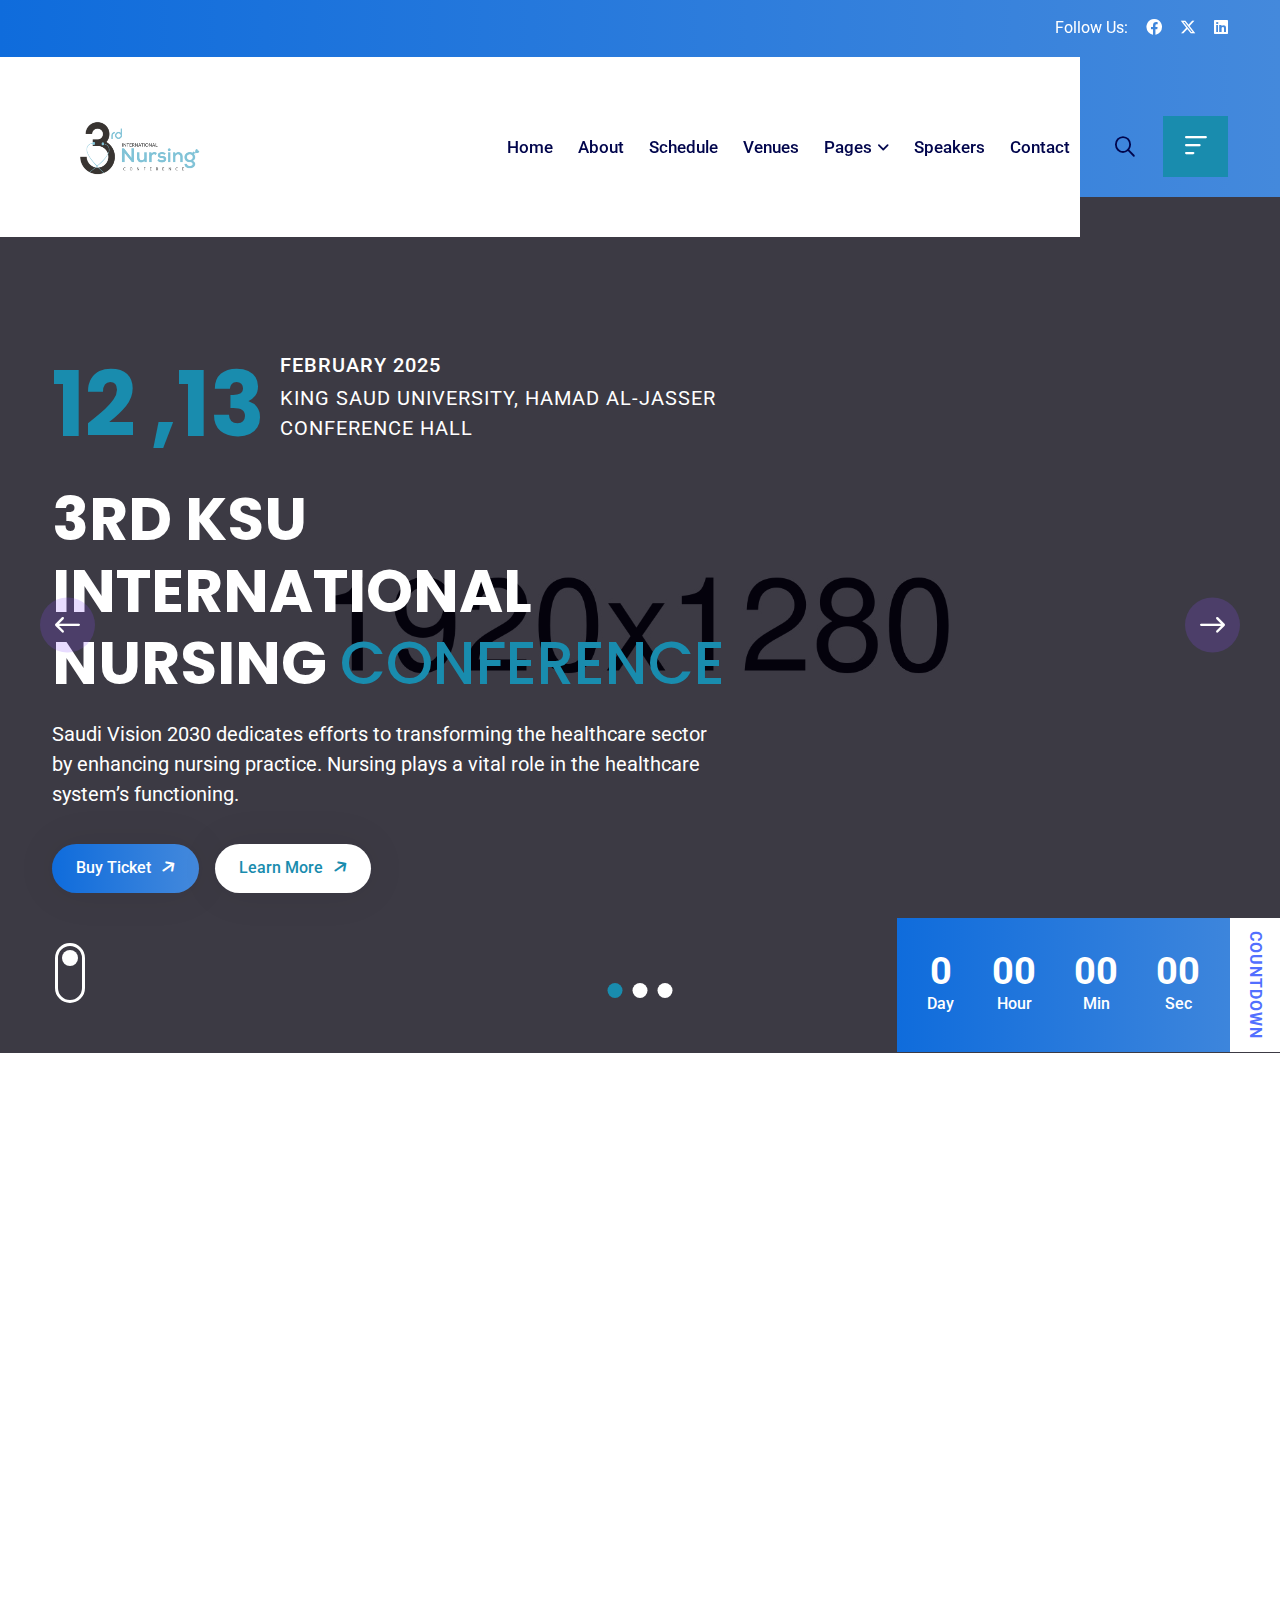
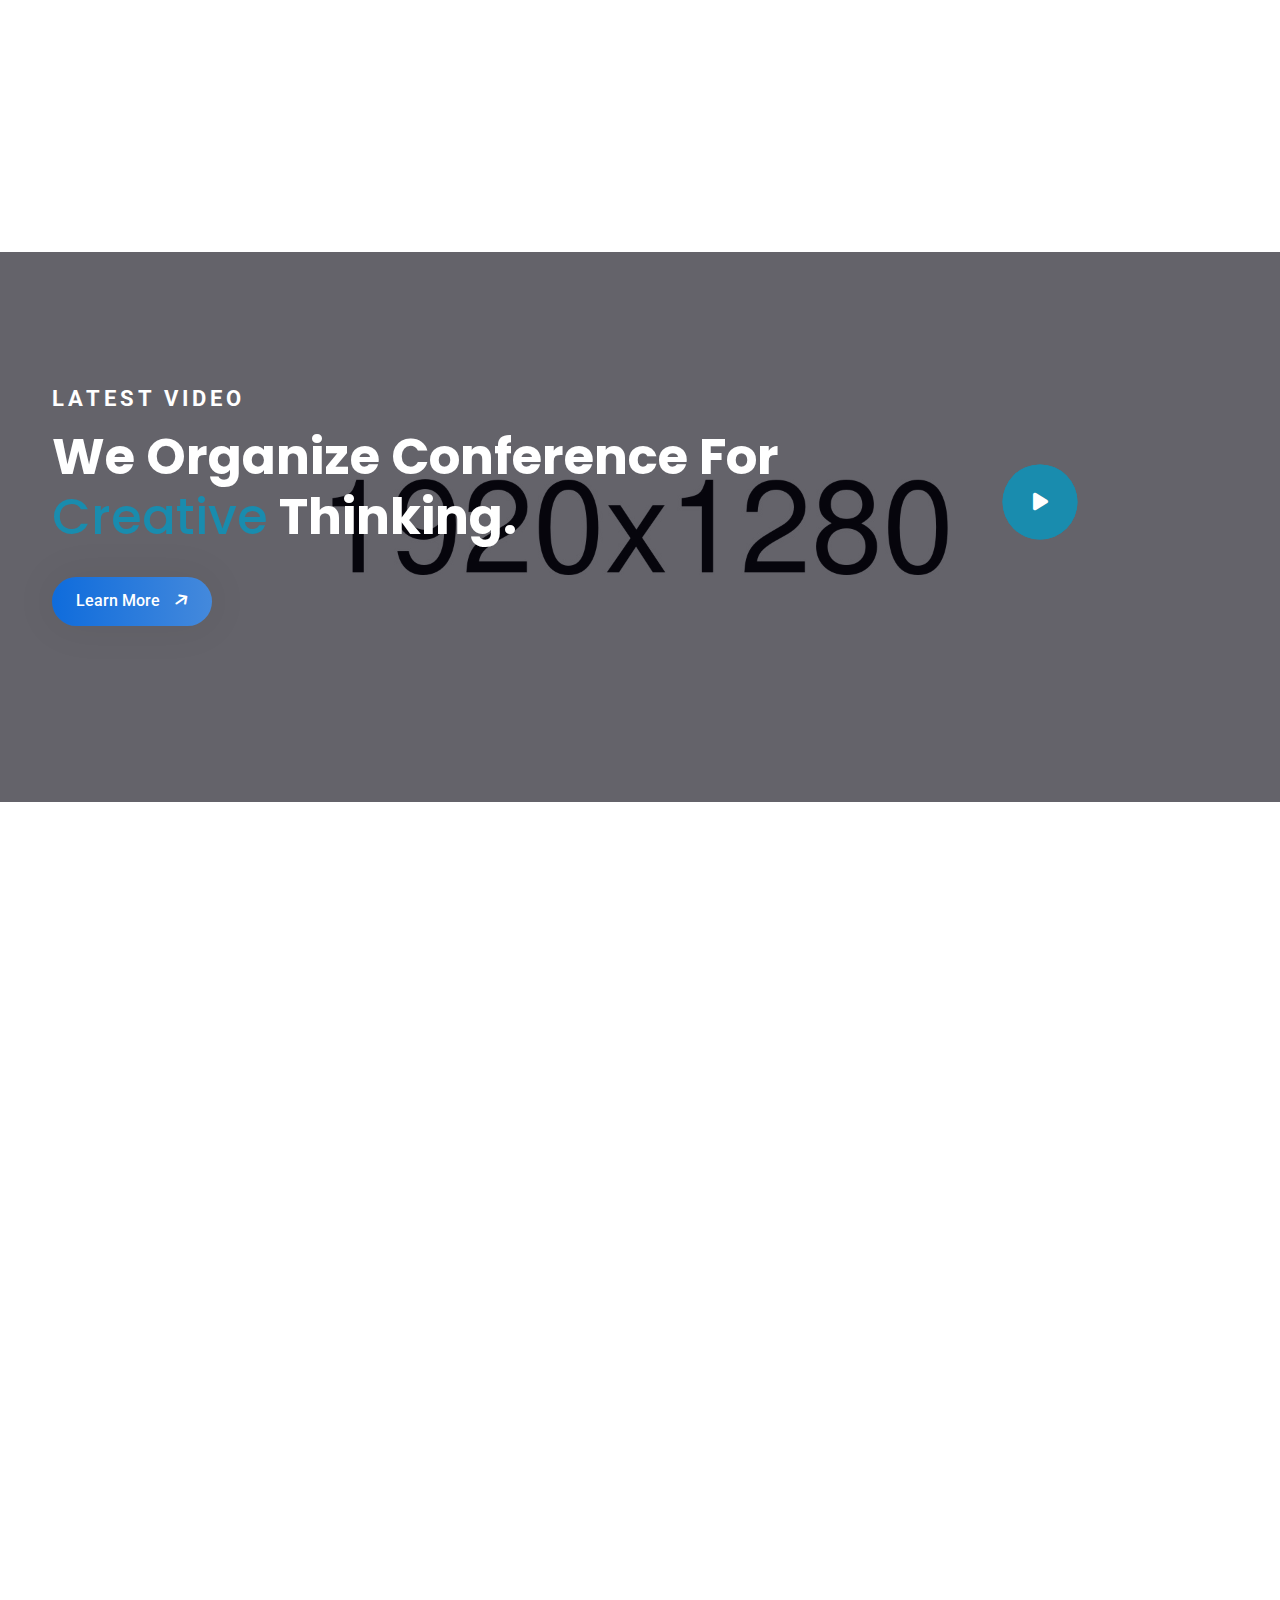
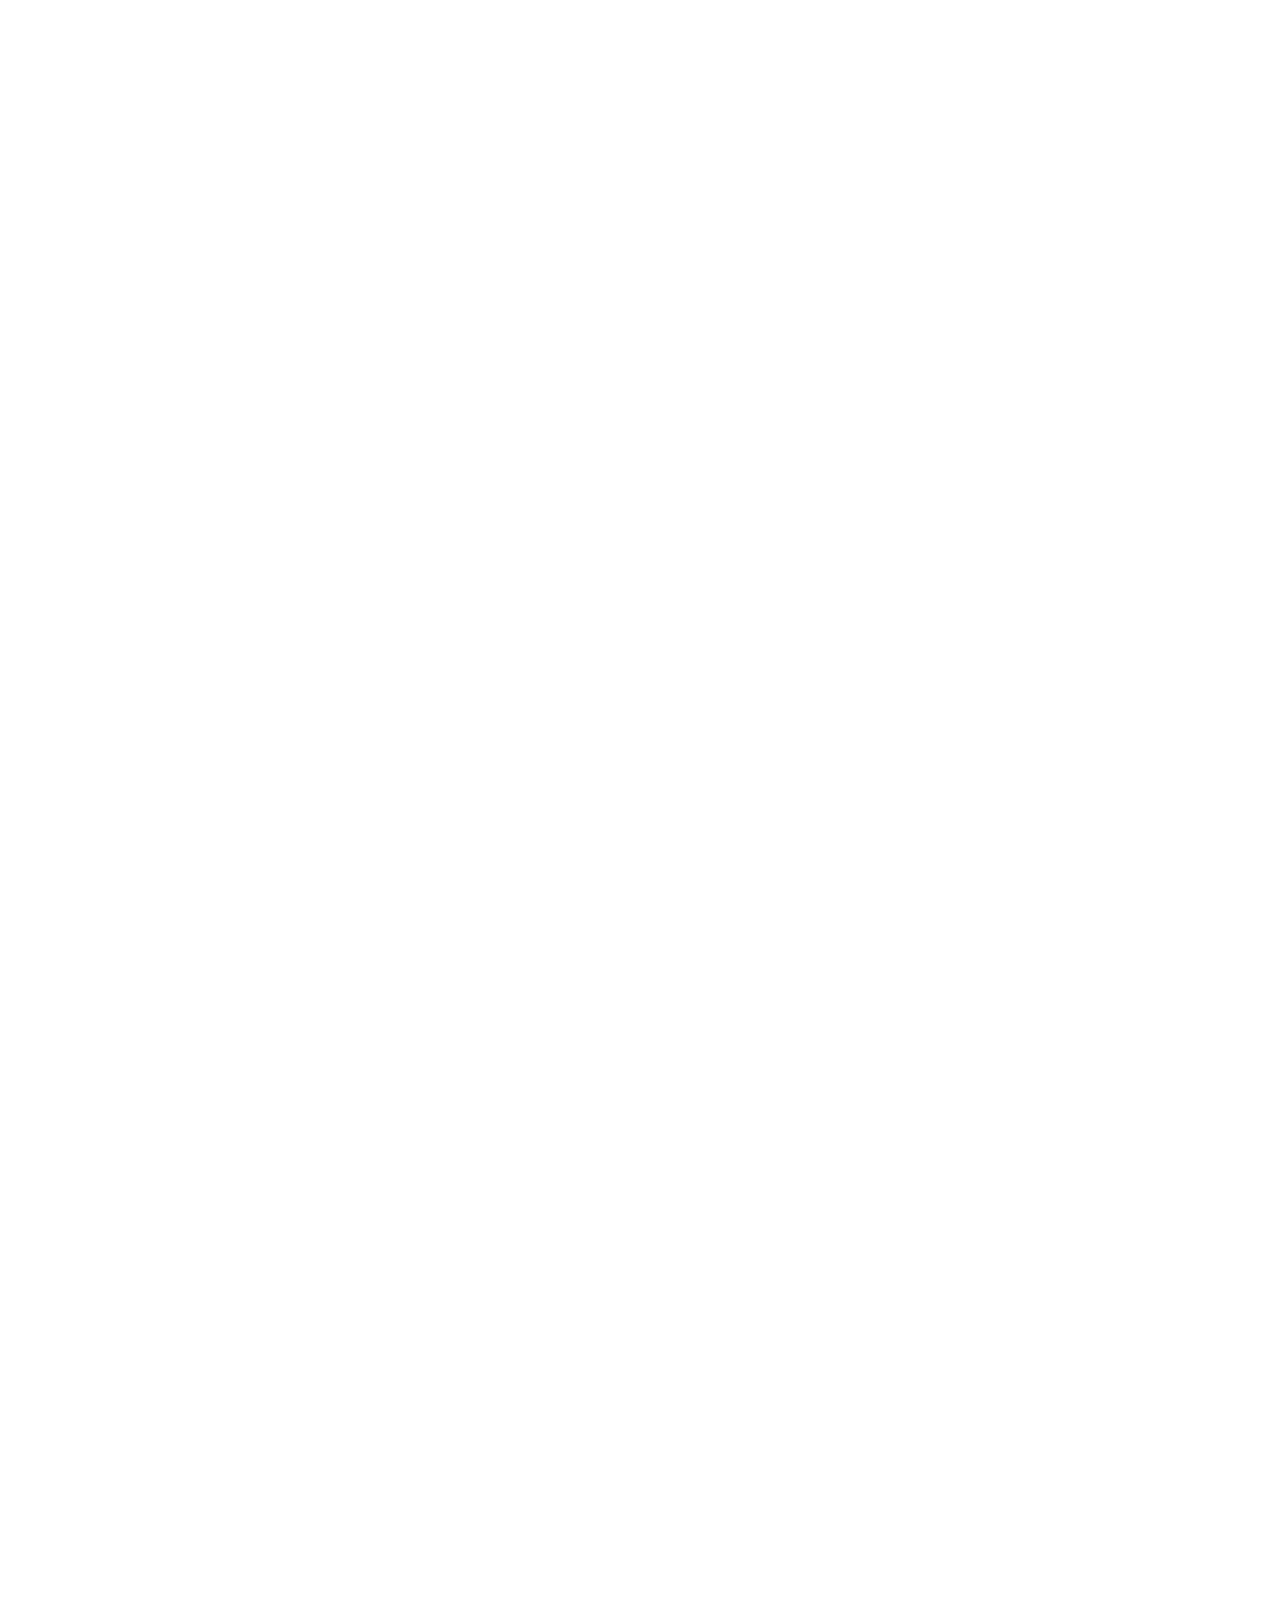
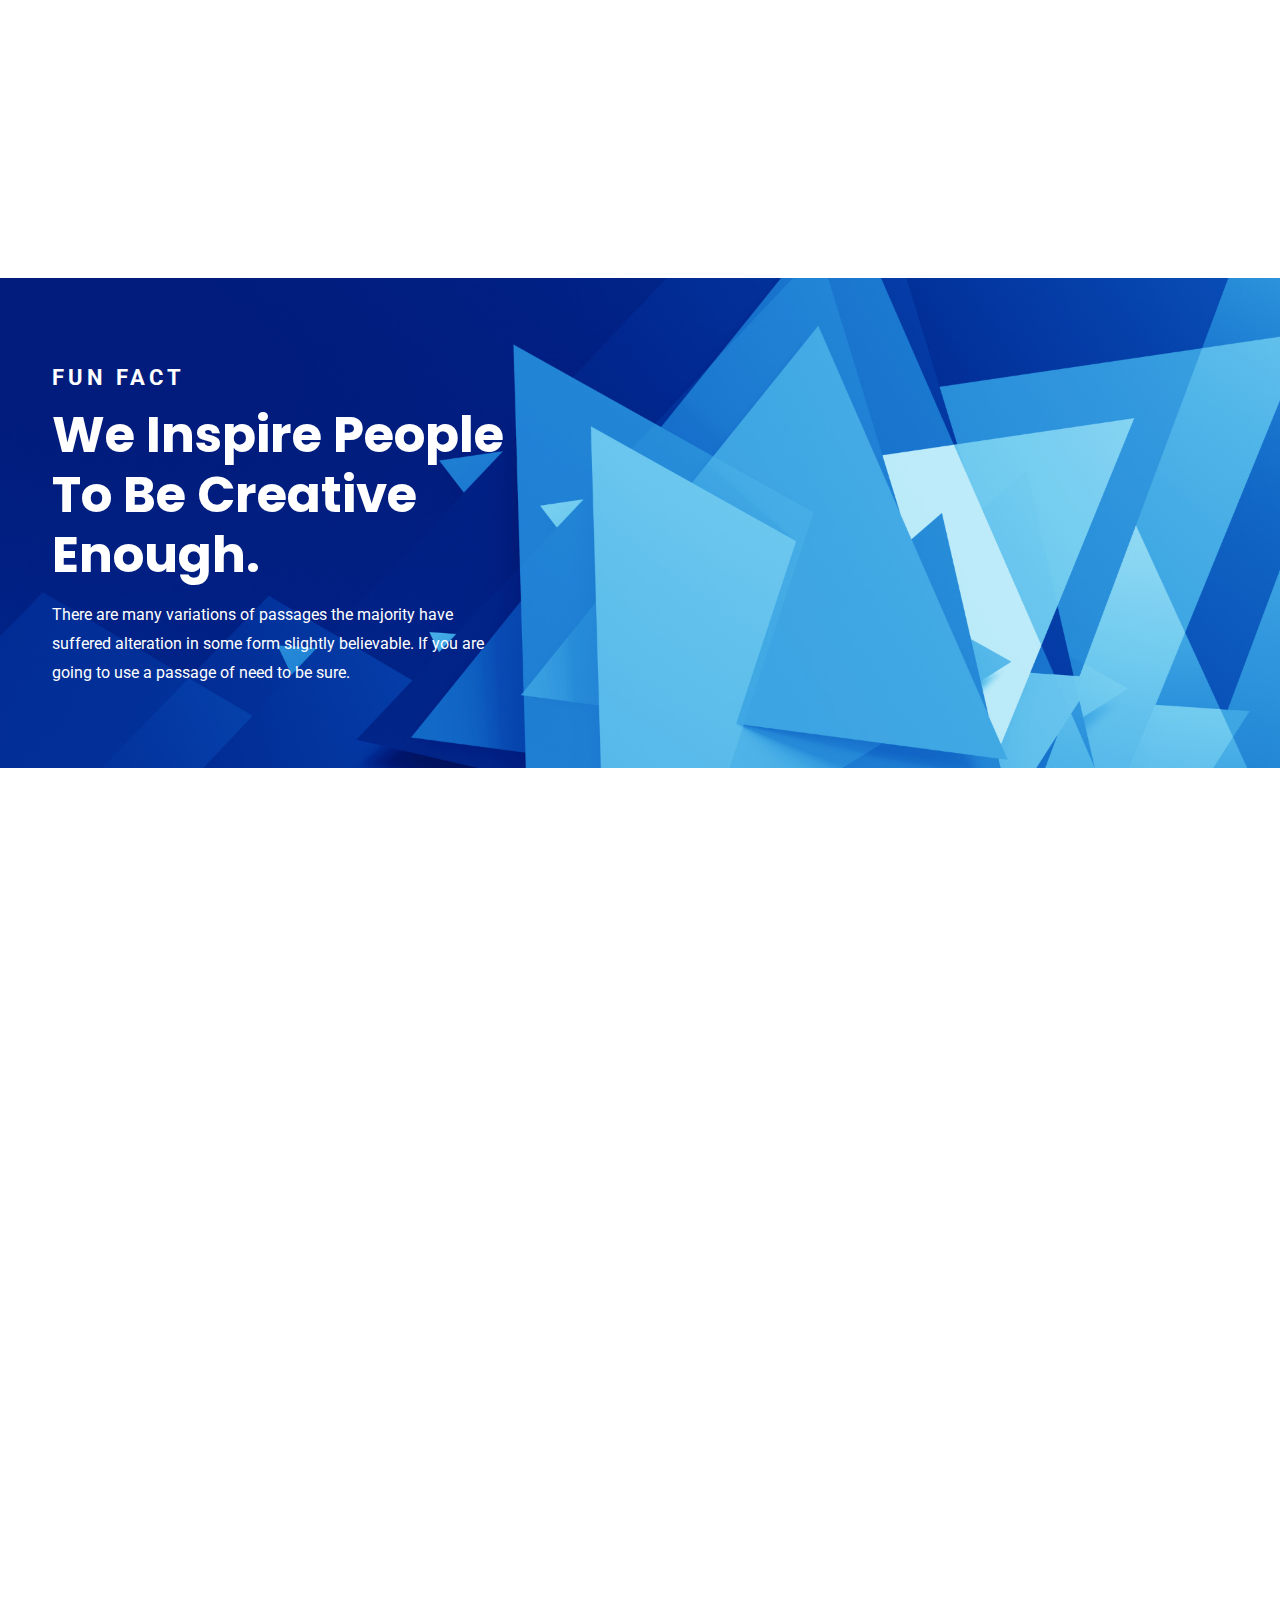
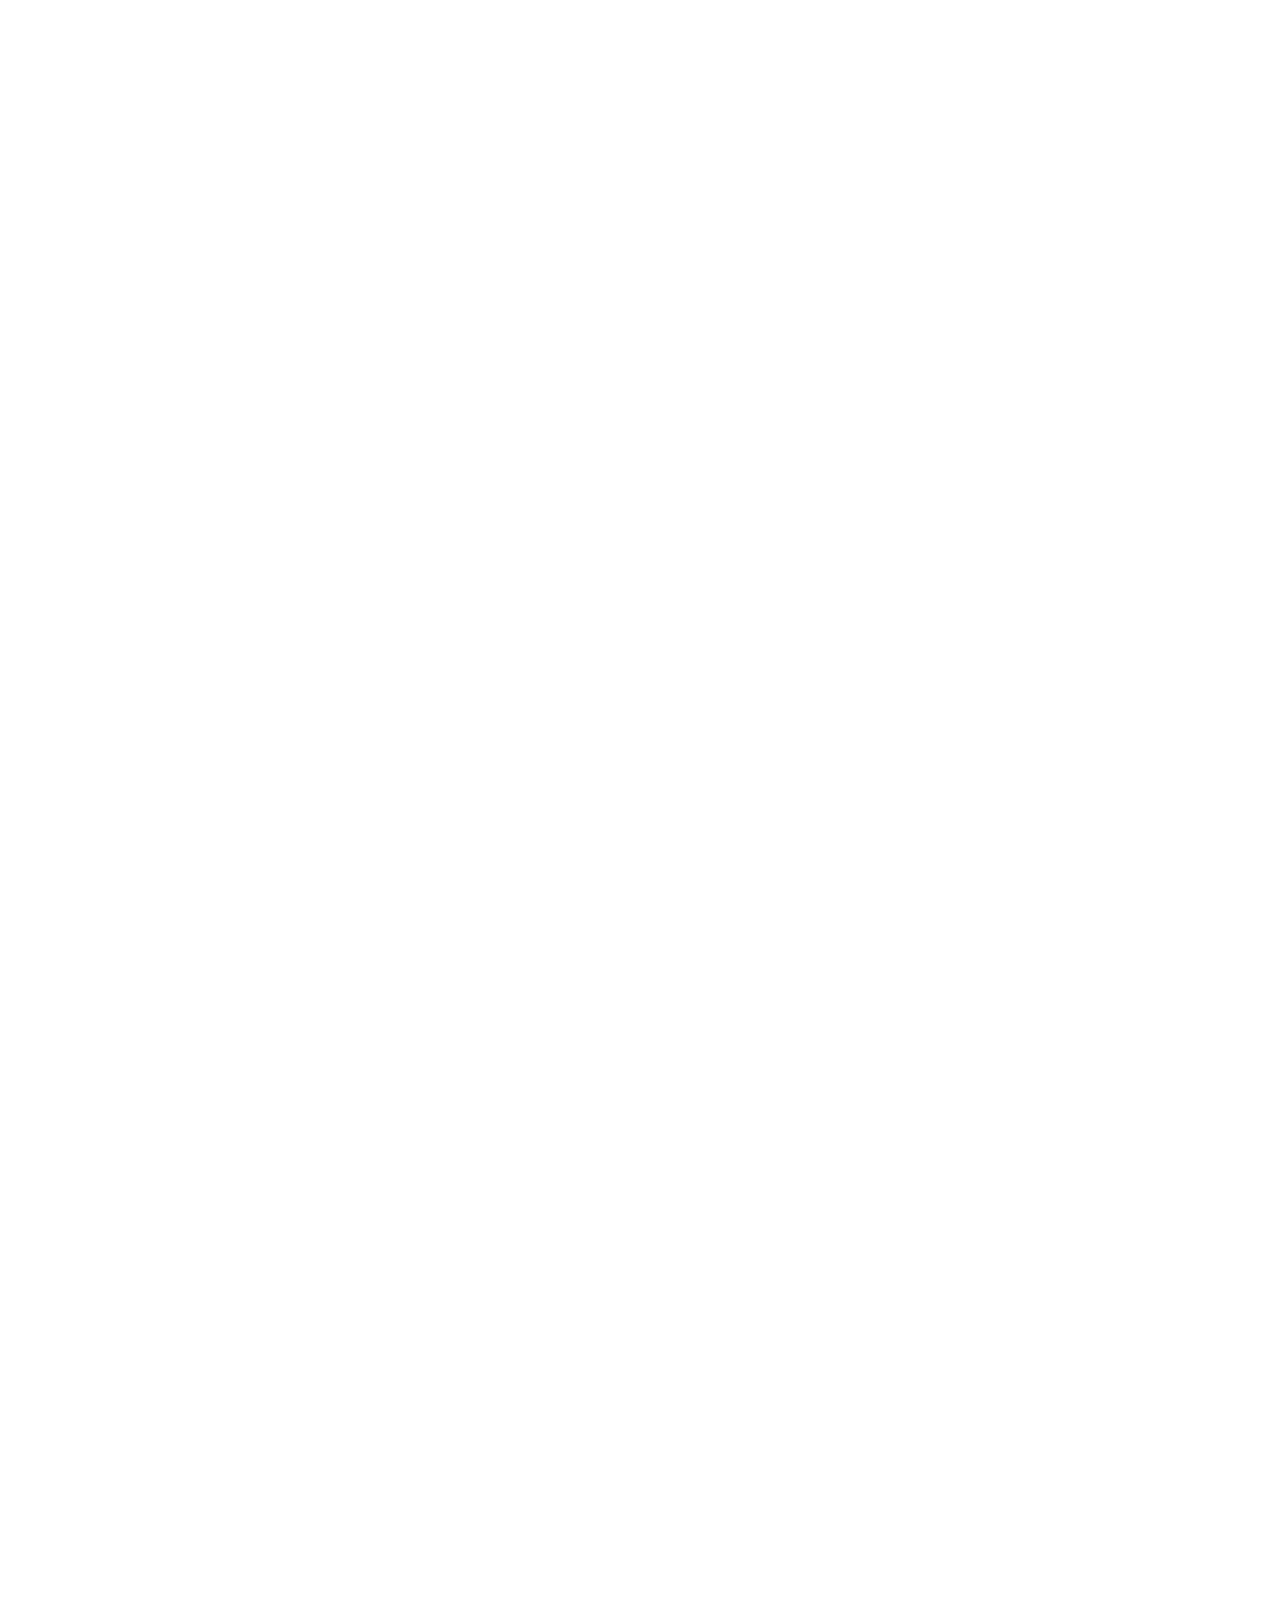
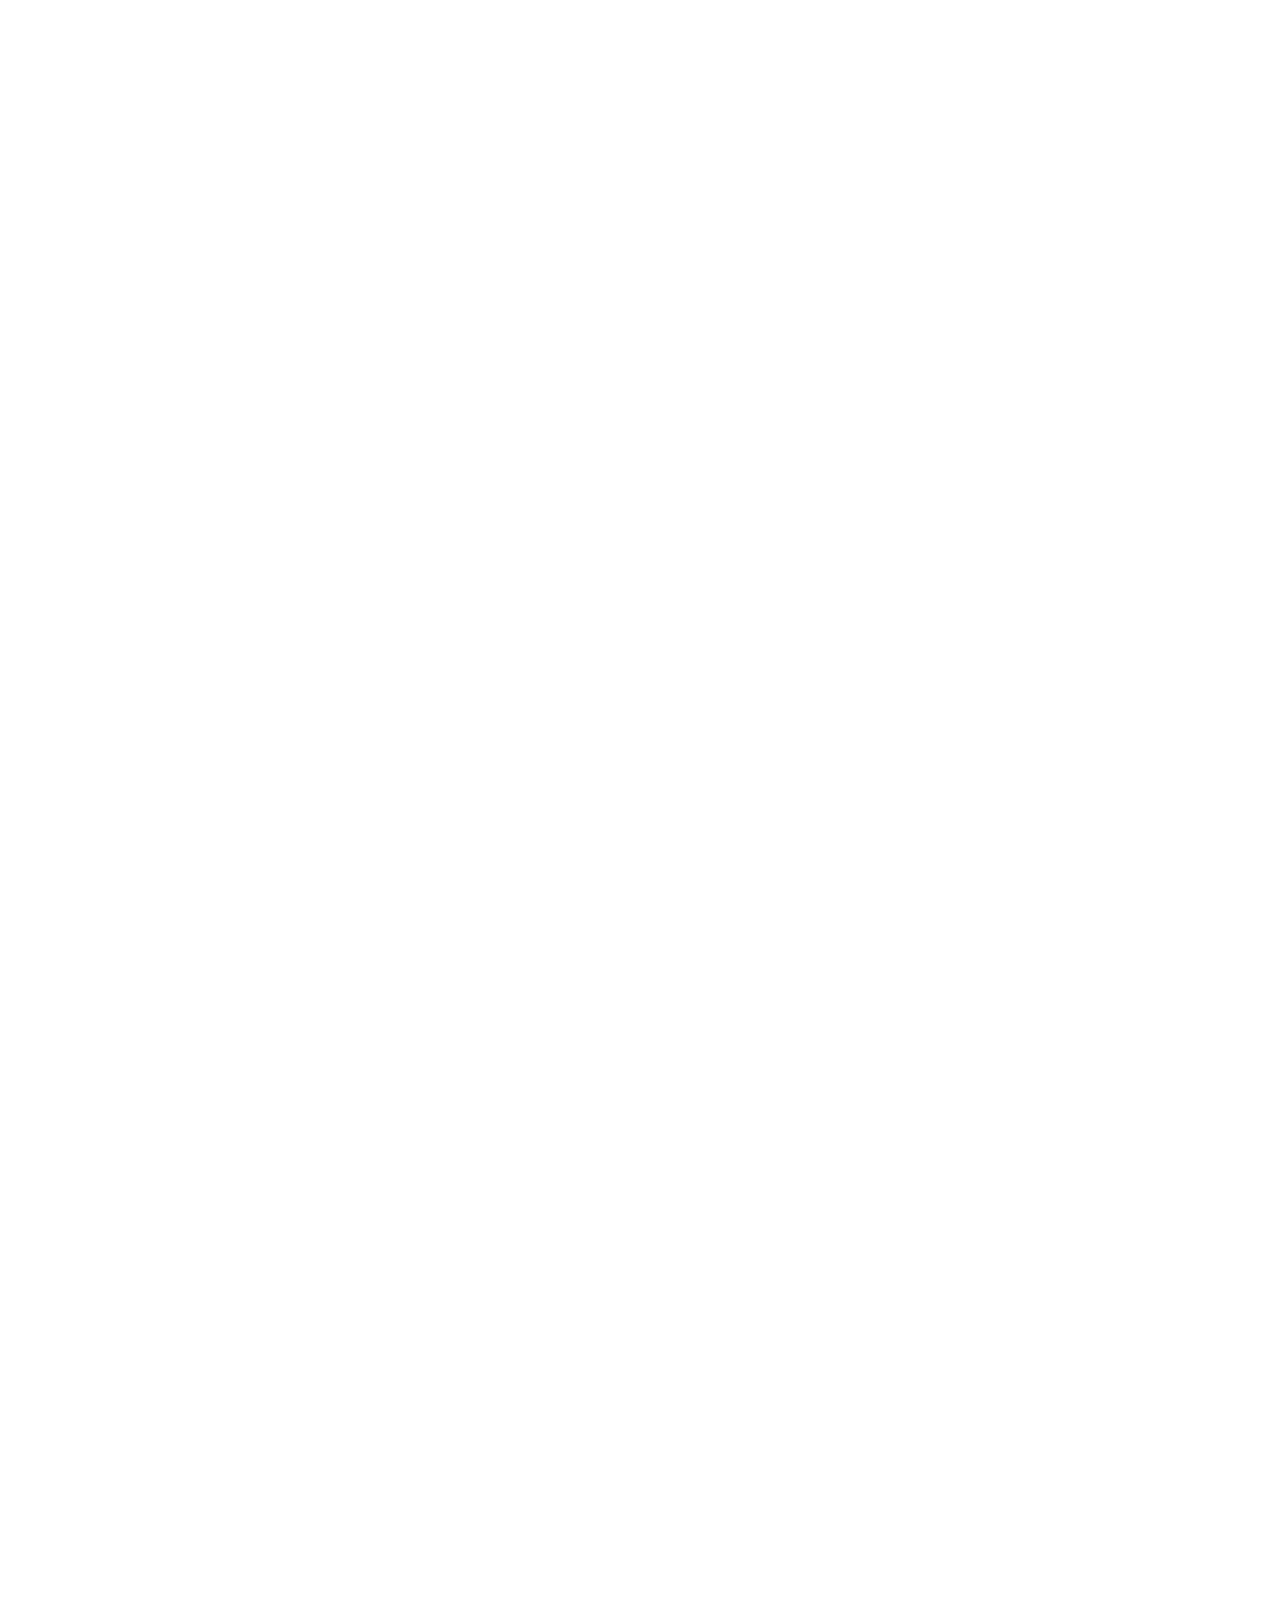
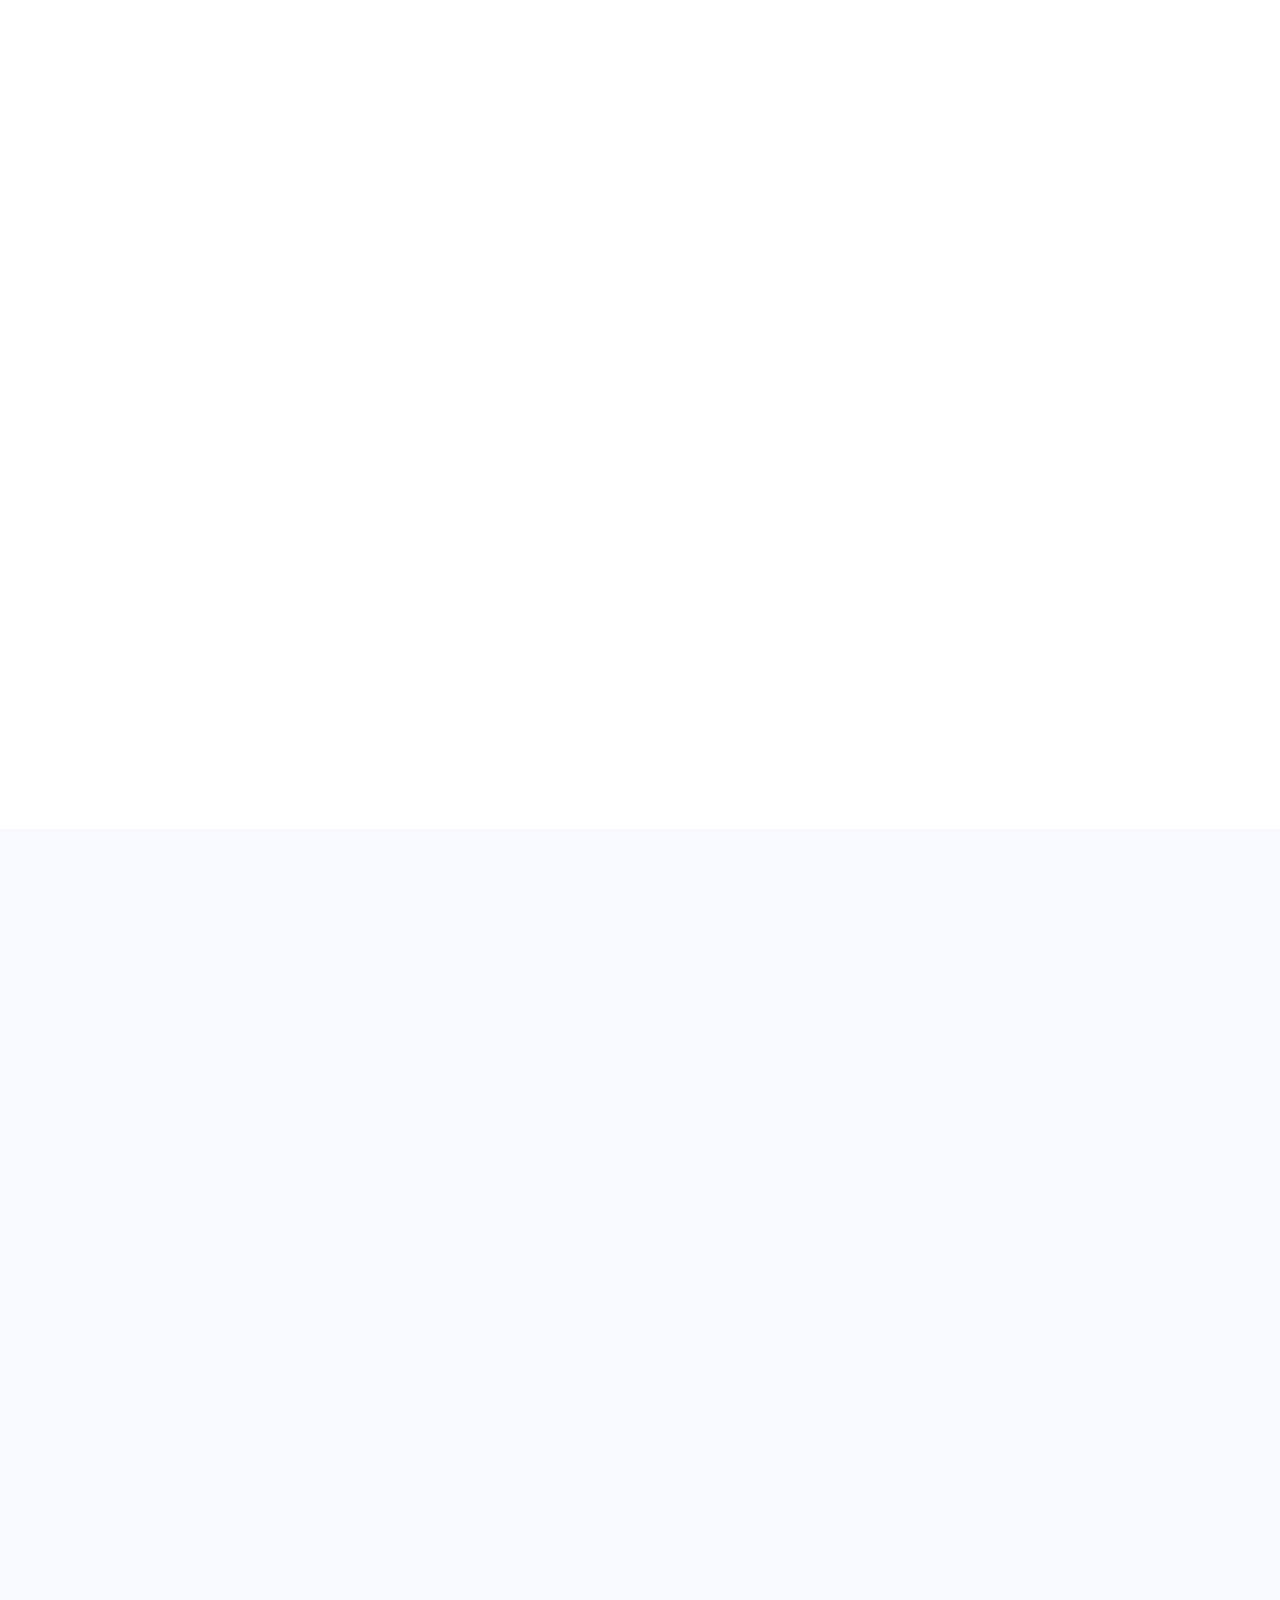
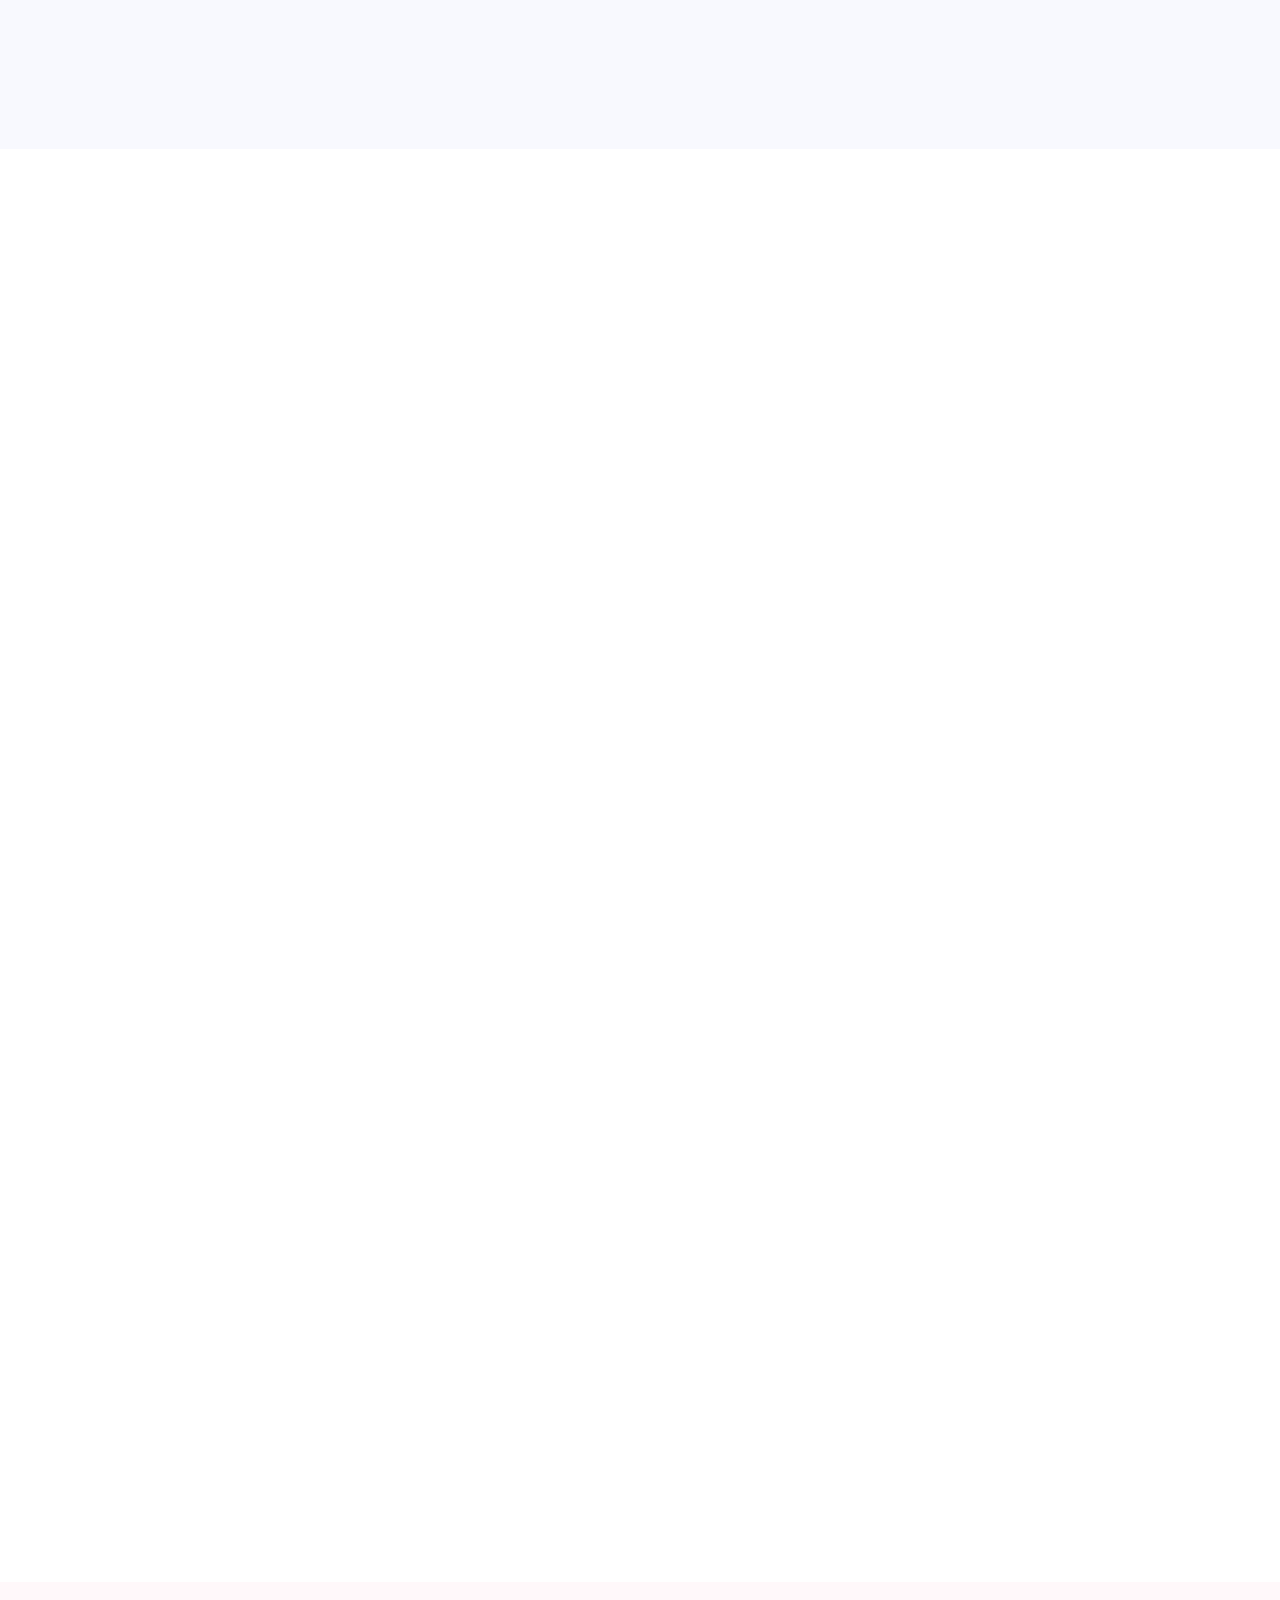
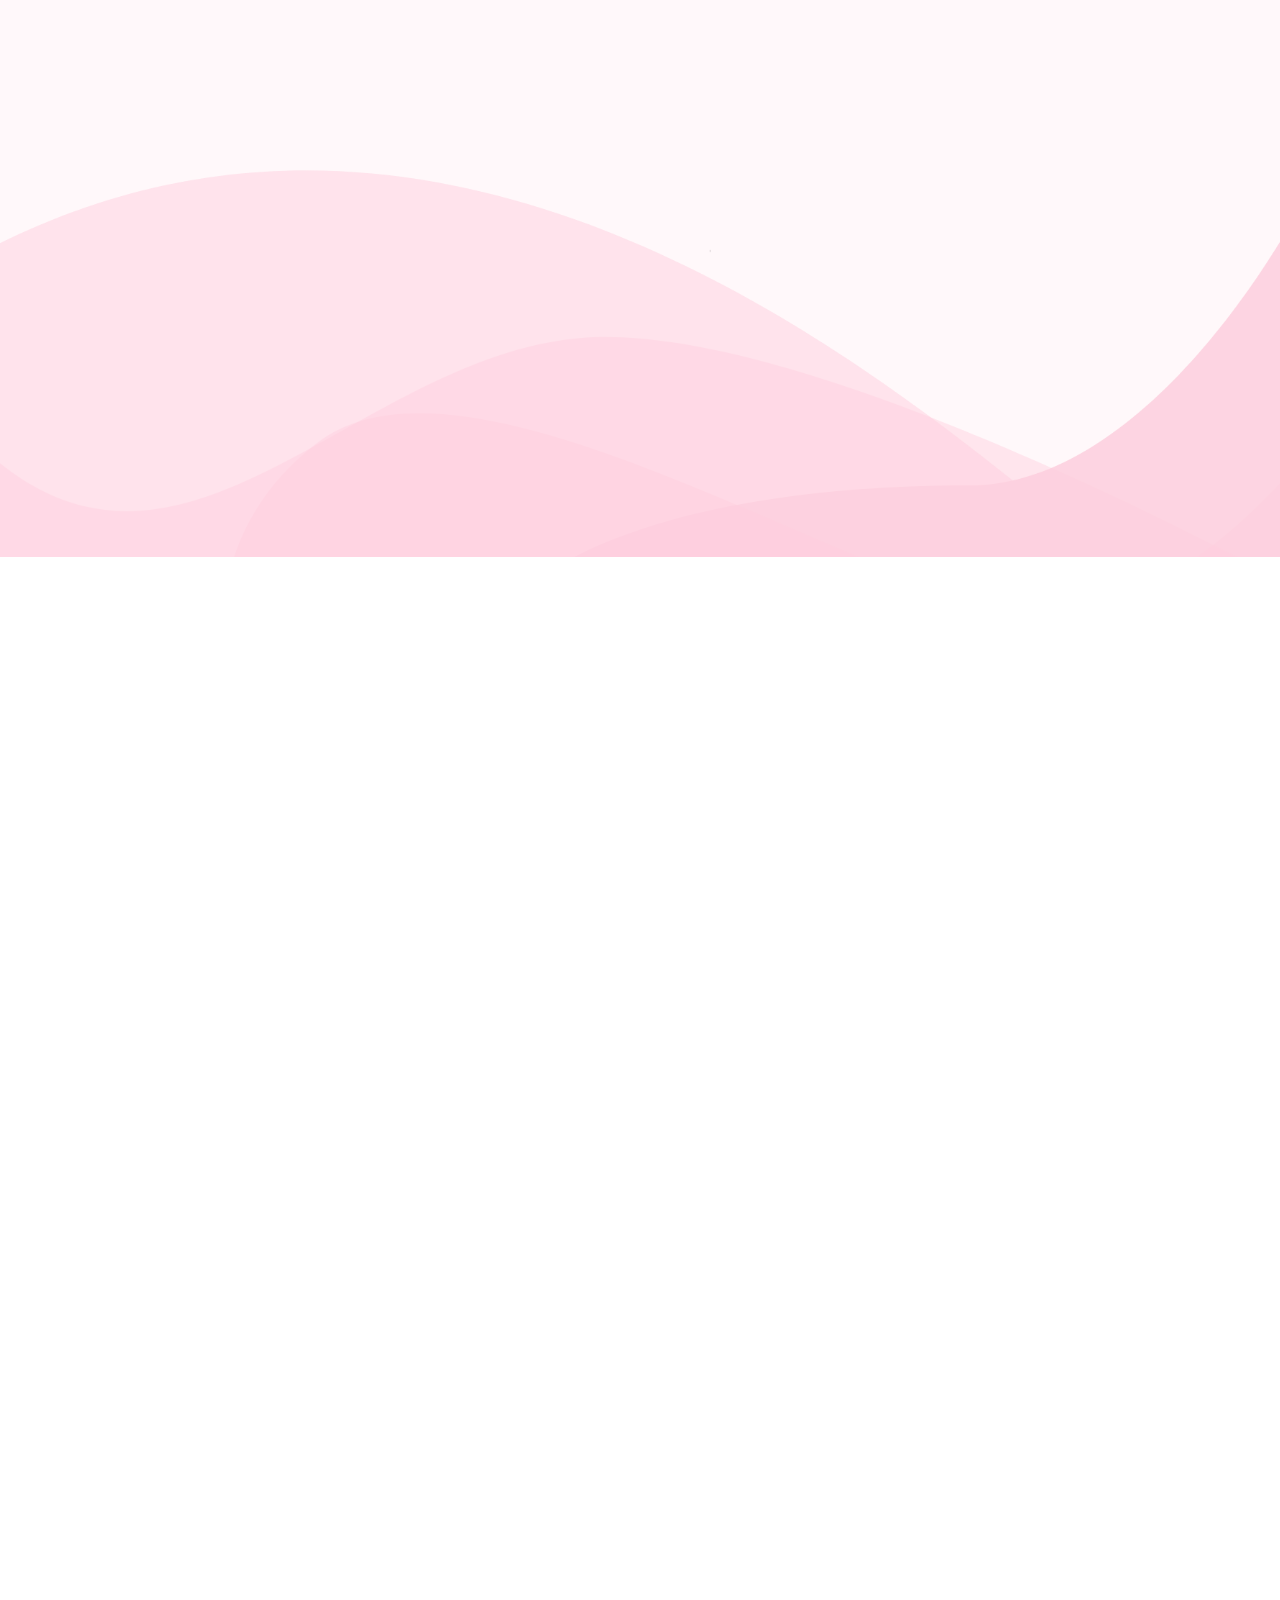
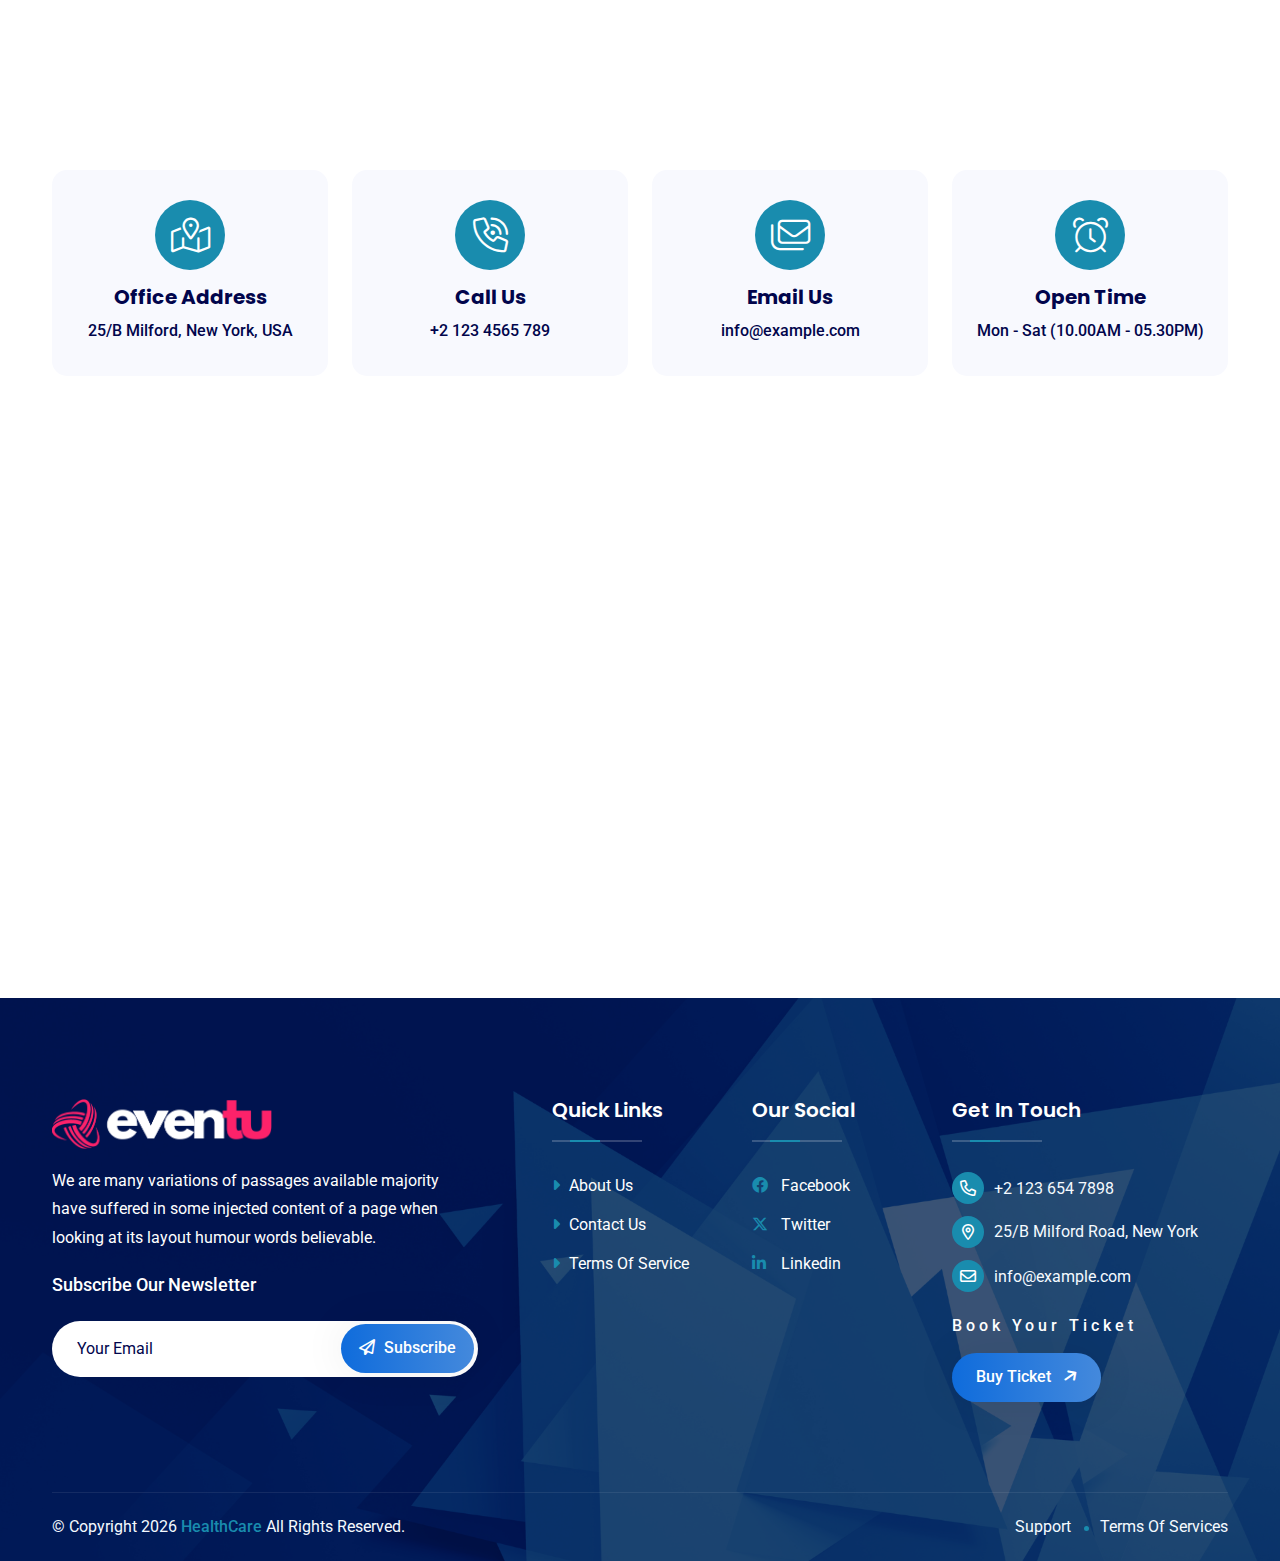
==== index.html @ 9bc2403f "test deploy" ====
<!DOCTYPE html>
<html lang="en">

<head>
    <!-- meta tags -->
    <meta charset="UTF-8">
    <meta http-equiv="X-UA-Compatible" content="IE=edge">
    <meta name="viewport" content="width=device-width, initial-scale=1.0">
    <meta name="description" content="">
    <meta name="keywords" content="">

    <!-- title -->
    <title>3rdKSUinNursingArafa</title>

    <!-- favicon -->
    <link rel="icon" type="image/x-icon" href="assets/img/logo/favicon.png">

    <!-- css -->
    <link rel="stylesheet" href="assets/css/bootstrap.min.css">
    <link rel="stylesheet" href="assets/css/all-fontawesome.min.css">
    <link rel="stylesheet" href="assets/css/animate.min.css">
    <link rel="stylesheet" href="assets/css/magnific-popup.min.css">
    <link rel="stylesheet" href="assets/css/owl.carousel.min.css">
    <link rel="stylesheet" href="assets/css/style.css">

</head>

<body>

    <!-- preloader -->
    <div class="preloader">
        <div class="loader-ripple">
            <div></div>
            <div></div>
        </div>
    </div>
    <!-- preloader end -->


    <!-- header area -->
    <header class="header">
        <!-- header top -->
        <div class="header-top">
            <div class="container">
                <div class="header-top-wrap">
                    <div class="row align-items-center">
                        <div class="col-md-6">
                            <div class="header-top-left">
<!--                                <div class="header-top-contact">-->
<!--                                    <ul>-->
<!--                                        <li><a href="#"><i class="far fa-location-dot"></i>-->
<!--                                            25/B Milford Road, New York</a></li>-->
<!--                                        <li><a href="mailto:info@example.com"><i class="far fa-envelopes"></i>-->
<!--                                                info@example.com</a></li>-->
<!--                                        <li><a href="tel:+21236547898"><i class="far fa-phone-volume"></i> +2 123 654 7898</a>-->
<!--                                        </li>-->
<!--                                    </ul>-->
<!--                                </div>-->
                            </div>
                        </div>
                        <div class="col-md-6">
                            <div class="header-top-right">
<!--                                <div class="header-top-lang">-->
<!--                                    <div class="dropdown">-->
<!--                                        <a href="#" class="top-lang dropdown-toggle" data-bs-toggle="dropdown"><i-->
<!--                                                class="fal fa-globe"></i> Language</a>-->
<!--                                        <ul class="dropdown-menu dropdown-menu-end">-->
<!--                                            <li><a class="dropdown-item" href="#">English</a></li>-->
<!--                                            <li><a class="dropdown-item" href="#">German</a></li>-->
<!--                                            <li><a class="dropdown-item" href="#">Russian</a></li>-->
<!--                                            <li><a class="dropdown-item" href="#">Spanish</a></li>-->
<!--                                        </ul>-->
<!--                                    </div>-->
<!--                                </div>-->
                                <div class="header-top-social">
                                    <span>Follow Us:</span>
                                    <a href="#"><i class="fab fa-facebook"></i></a>
                                    <a href="#"><i class="fab fa-x-twitter"></i></a>

                                    <a href="#"><i class="fab fa-linkedin"></i></a>
                                </div>
                            </div>
                        </div>
                    </div>
                </div>
            </div>
        </div>
        <div class="main-navigation">
            <nav class="navbar navbar-expand-lg">
                <div class="container position-relative">
                    <a href="index.html" class="navbar-brand">
                        <img src="assets/img/logo/final logo-01.png" alt="logo">
                    </a>
                    <div class="mobile-menu-right">
                        <div class="search-btn">
                            <button type="button" class="nav-right-link search-box-outer"><i
                                    class="far fa-search"></i></button>
                        </div>
                        <button class="navbar-toggler" type="button" data-bs-toggle="collapse"
                            data-bs-target="#main_nav" aria-expanded="false" aria-label="Toggle navigation">
                            <span class="navbar-toggler-mobile-icon"><i class="far fa-bars"></i></span>
                        </button>
                    </div>
                    <div class="collapse navbar-collapse" id="main_nav">
                        <ul class="navbar-nav">

                            <li class="nav-item"><a class="nav-link" href="#">Home</a></li>

                            <li class="nav-item"><a class="nav-link" href="about.html">About</a></li>
                            <li class="nav-item"><a class="nav-link" href="schedule.html">Schedule</a></li>
                            <li class="nav-item"><a class="nav-link" href="venue-single.html">Venues</a></li>


                            <li class="nav-item dropdown">
                                <a class="nav-link dropdown-toggle" href="#" data-bs-toggle="dropdown">Pages</a>
                                <ul class="dropdown-menu fade-down">
                                    <li><a class="dropdown-item" href="team.html">Our Team</a></li>
                                    <li><a class="dropdown-item" href="ticket-price.html">Ticket Price</a></li>
                                    <li><a class="dropdown-item" href="sponsor.html">Sponsors</a></li>

                                </ul>
                            </li>
                            <li class="nav-item"><a class="nav-link" href="speaker.html">Speakers</a></li>


                            <li class="nav-item"><a class="nav-link" href="contact.html">Contact</a></li>
                        </ul>
                        <div class="nav-right">
                            <div class="search-btn">
                                <button type="button" class="nav-right-link search-box-outer"><i
                                        class="far fa-search"></i></button>
                            </div>
                            <div class="sidebar-btn">
                                <button type="button" class="nav-right-link"><i class="far fa-bars-sort"></i></button>
                            </div>
                        </div>
                    </div>
                </div>
            </nav>
        </div>
    </header>
    <!-- header area end -->


    <!-- popup search -->
    <div class="search-popup">
        <button class="close-search"><span class="far fa-times"></span></button>
        <form action="#">
            <div class="form-group">
                <input type="search" name="search-field" placeholder="Search Here..." required>
                <button type="submit"><i class="far fa-search"></i></button>
            </div>
        </form>
    </div>
    <!-- popup search end -->


    <!-- sidebar-popup -->
    <div class="sidebar-popup">
        <div class="sidebar-wrapper">
            <div class="sidebar-content">
                <button type="button" class="close-sidebar-popup"><i class="far fa-xmark"></i></button>
                <div class="sidebar-logo">
                    <img src="assets/img/logo/final logo-01.png" alt="">
                </div>
                <div class="sidebar-about">
                    <h4>About Event</h4>
                    <p>Saudi Vision 2030 dedicates efforts to transforming the healthcare sector by enhancing nursing practice.
                        Nursing plays a vital role in the healthcare system’s functioning.
                        Its frontline providers promote patient safety, provide emergency care,
                        and contribute to achieving universal health coverage.
                        The third KSU International Nursing Conference offers a platform for government representatives,
                        healthcare leaders, and policymakers worldwide to engage with professionals and discuss healthcare
                        policy development and strategies to improve patient outcomes and nursing workforce issues.
                    </p>
                </div>
                <div class="sidebar-contact">
                    <h4>Contact Info</h4>
                    <ul>
                        <li>
                            <h6>Email</h6>
                            <a href="mailto:info@example.com"><i class="far fa-envelope"></i>info@example.com</a>
                        </li>
                        <li>
                            <h6>Phone</h6>
                            <a href="tel:+21236547898"><i class="far fa-phone"></i>+2 123 654 7898</a>
                        </li>
                        <li>
                            <h6>Address</h6>
                            <a href="#"><i class="far fa-location-dot"></i>25/B Milford Road, New York</a>
                        </li>
                    </ul>
                </div>
                <div class="sidebar-social">
                    <h4>Follow Us</h4>
                    <a href="#"><i class="fab fa-facebook"></i></a>
                    <a href="#"><i class="fab fa-x-twitter"></i></a>

                    <a href="#"><i class="fab fa-linkedin"></i></a>
                </div>
            </div>
        </div>
    </div>
    <!-- sidebar-popup end -->


    <main class="main">

        <!-- hero slider -->
        <div class="hero-section">
            <div class="hero-scroll-box">
                <div class="hero-scroll">
                    <div class="scroller"></div>
                </div>
            </div>
            <div class="hero-slider owl-carousel owl-theme">
                <!-- Home Slider -->
                <div class="hero-single" style="background: url(assets/img/hero/slider-1.jpg)">
                    <div class="container">
                        <div class="row align-items-center">
                            <div class="col-lg-7">
                                <div class="hero-content">
                                    <div class="hero-date" data-animation="fadeInDown" data-delay=".25s">
                                        <h1>12</h1><h1>,13</h1>
                                        <div class="date-content">
                                            <span>February  2025</span>
                                            <p>King Saud University, Hamad Al-Jasser Conference Hall</p>
                                        </div>
                                    </div>
                                    <h1 class="hero-title" data-animation="fadeInRight" data-delay=".50s">
                                        3rd KSU International Nursing   <span>Conference</span>
                                    </h1>
                                    <p data-animation="fadeInLeft" data-delay=".75s">
                                        Saudi Vision 2030 dedicates efforts to transforming the healthcare sector by enhancing nursing practice.
                                        Nursing plays a vital role in the healthcare system’s functioning.
                                    </p>
                                    <div class="hero-btn" data-animation="fadeInUp" data-delay="1s">
                                        <a href="ticket-price.html" class="theme-btn">Buy Ticket<i
                                                class="fas fa-arrow-right"></i></a>
                                        <a href="#" class="theme-btn theme-btn2">Learn More<i
                                                class="fas fa-arrow-right"></i></a>
                                    </div>
                                </div>
                            </div>
                        </div>
                    </div>
                </div>
                <div class="hero-single" style="background: url(assets/img/hero/slider-2.jpg)">
                    <div class="container">
                        <div class="row align-items-center">
                            <div class="col-lg-7">
                                <div class="hero-content">
                                    <div class="hero-date" data-animation="fadeInDown" data-delay=".25s">
                                        <h1>12</h1><h1>,13</h1>
                                        <div class="date-content">
                                            <span>February  2025</span>
                                            <p>King Saud University, Hamad Al-Jasser Conference Hall</p>
                                        </div>
                                    </div>
                                    <h1 class="hero-title" data-animation="fadeInRight" data-delay=".50s">
                                        3rd KSU International Nursing   <span>Conference</span>
                                    </h1>
                                    <p data-animation="fadeInLeft" data-delay=".75s">
                                        Saudi Vision 2030 dedicates efforts to transforming the healthcare sector by enhancing nursing practice.
                                        Nursing plays a vital role in the healthcare system’s functioning.
                                    </p>
                                    <div class="hero-btn" data-animation="fadeInUp" data-delay="1s">
                                        <a href="#targetDiv" class="theme-btn">Buy Ticket<i
                                                class="fas fa-arrow-right"></i></a>
                                        <a href="#" class="theme-btn theme-btn2">Learn More<i
                                                class="fas fa-arrow-right"></i></a>
                                    </div>
                                </div>
                            </div>
                        </div>
                    </div>
                </div>
                <div class="hero-single" style="background: url(assets/img/hero/slider-3.jpg)">
                    <div class="container">
                        <div class="row align-items-center">
                            <div class="col-lg-7">
                                <div class="hero-content">
                                    <div class="hero-date" data-animation="fadeInDown" data-delay=".25s">
                                        <h1>12</h1><h1>,13</h1>
                                        <div class="date-content">
                                            <span>February  2025</span>
                                            <p>King Saud University, Hamad Al-Jasser Conference Hall</p>
                                        </div>
                                    </div>
                                    <h1 class="hero-title" data-animation="fadeInRight" data-delay=".50s">
                                        3rd KSU International Nursing   <span>Conference</span>
                                    </h1>
                                    <p data-animation="fadeInLeft" data-delay=".75s">
                                        Saudi Vision 2030 dedicates efforts to transforming the healthcare sector by enhancing nursing practice.
                                        Nursing plays a vital role in the healthcare system’s functioning.
                                    </p>
                                    <div class="hero-btn" data-animation="fadeInUp" data-delay="1s">
                                        <a href="ticket-price.html" class="theme-btn">Buy Ticket<i
                                                class="fas fa-arrow-right"></i></a>
                                        <a href="#" class="theme-btn theme-btn2">Learn More<i
                                                class="fas fa-arrow-right"></i></a>
                                    </div>
                                </div>
                            </div>
                        </div>
                    </div>
                </div>
            </div>
        </div>
        <!-- hero slider end -->


        <!-- event-countdown -->
        <div class="event-countdown ec-1" >
            <div class="event-countdown-wrap">
                <div data-countdown="2025/02/10" class="event-countdown"></div>
            </div>
            <div class="event-countdown-text">
                <span>Countdown</span>
            </div>
        </div>
        <!-- event-countdown end -->


        <!-- about area -->
        <div class="about-area py-120">
            <div class="container">
                <div class="row align-items-center">
                    <div class="col-lg-6">
                        <div class="about-left wow fadeInRight" data-wow-delay=".25s">
                            <div class="about-img">
                                <img class="img-1" src="assets/img/about/01.jpg" alt="">
                                <img class="img-2" src="assets/img/about/02.jpg" alt="">
                                <img class="img-3" src="assets/img/about/03.jpg" alt="">
                            </div>
                            <div class="about-experience">
                                <span>30</span>
                                <h5>Years Of <br> Experience</h5>
                            </div>
                        </div>
                    </div>
                    <div class="col-lg-6">
                        <div class="about-right wow fadeInLeft" data-wow-delay=".25s">
                            <div class="site-heading mb-3">
                                <span class="site-title-tagline">About Us</span>
                                <h2 class="site-title">
                                    Learn And Connect <span>With New</span> People
                                </h2>
                                <div class="site-shadow-text wow fadeInRight" data-wow-delay=".35s">About Us</div>
                            </div>
                            <p class="about-text">There are many variations of passages the majority have suffered alteration
                                 in some form slightly believable. If you are going to use a passage of need to be sure. 
                                 All the generators on the Internet tend to repeat predefined chunks.</p>
                            <div class="about-list-wrap">
                                <ul class="about-list list-unstyled">
                                    <li>
                                        <div class="about-item">
                                            <h4><span>01.</span> Best Event Experience.</h4>
                                        </div>
                                    </li>
                                    <li>
                                        <div class="about-item">
                                            <h4><span>02.</span> Big Conference and workshop.</h4>
                                        </div>
                                    </li>
                                    <li>
                                        <div class="about-item">
                                            <h4><span>03.</span> Our Experience Team.</h4>
                                        </div>
                                    </li>
                                </ul>
                            </div>
                            <a href="about.html" class="theme-btn">Discover More<i class="fas fa-arrow-right"></i></a>
                        </div>
                    </div>
                </div>
            </div>
        </div>
        <!-- about area end -->


        <!-- video area -->
        <div class="video-area">
            <div class="container-fluid px-0">
                <div class="video-content pb-50" style="background-image: url(assets/img/video/01.jpg);">
                    <div class="container">
                        <div class="row align-items-center">
                            <div class="col-lg-8">
                                <div class="video-info">
                                    <div class="site-heading mb-0">
                                        <span class="site-title-tagline text-white">Latest Video</span>
                                        <h2 class="site-title text-white">We organize conference for <span>creative</span> thinking.</h2>
                                    </div>
                                    <a href="#" class="theme-btn mt-30">Learn More <i class="fas fa-arrow-right"></i></a>
                                </div>
                            </div>
                            <div class="col-lg-4">
                                <div class="video-wrapper">
                                    <a class="play-btn popup-youtube" href="https://www.youtube.com/watch?v=ckHzmP1evNU">
                                        <i class="fas fa-play"></i>
                                    </a>
                                </div>
                            </div>
                        </div>
                    </div>
                </div>
            </div>
        </div>
        <!-- video area end -->


        <!-- feature area -->
        <div class="feature-area fa-negative">
            <div class="container">
                <div class="feature-wrapper">
                    <div class="row g-4">
                        <div class="col-md-6 col-lg-3">
                            <div class="feature-item wow fadeInUp" data-wow-delay=".25s">
                                <span class="count">01</span>
                                <div class="feature-icon">
                                    <img src="assets/img/icon/speaker.svg" alt="">
                                </div>
                                <h4 class="feature-title">Great Speakers</h4>
                                <p>It is a long established fact that a reader will be distracted.</p>
                                <a href="contact.html" class="theme-btn mt-20">Learn More<i class="fas fa-arrow-right"></i></a>
                            </div>
                        </div>
                        <div class="col-md-6 col-lg-3">
                            <div class="feature-item wow fadeInDown" data-wow-delay=".25s">
                                <span class="count">02</span>
                                <div class="feature-icon">
                                    <img src="assets/img/icon/learn.svg" alt="">
                                </div>
                                <h4 class="feature-title">Learn New Things</h4>
                                <p>It is a long established fact that a reader will be distracted.</p>
                                <a href="contact.html" class="theme-btn mt-20">Learn More<i class="fas fa-arrow-right"></i></a>
                            </div>
                        </div>
                        <div class="col-md-6 col-lg-3">
                            <div class="feature-item wow fadeInUp" data-wow-delay=".25s">
                                <span class="count">03</span>
                                <div class="feature-icon">
                                    <img src="assets/img/icon/meet.svg" alt="">
                                </div>
                                <h4 class="feature-title">Meet New People</h4>
                                <p>It is a long established fact that a reader will be distracted.</p>
                                <a href="contact.html" class="theme-btn mt-20">Learn More<i class="fas fa-arrow-right"></i></a>
                            </div>
                        </div>
                        <div class="col-md-6 col-lg-3">
                            <div class="feature-item wow fadeInDown" data-wow-delay=".25s">
                                <span class="count">04</span>
                                <div class="feature-icon">
                                    <img src="assets/img/icon/question.svg" alt="">
                                </div>
                                <h4 class="feature-title">Ask Questions</h4>
                                <p>It is a long established fact that a reader will be distracted.</p>
                                <a href="contact.html" class="theme-btn mt-20">Learn More<i class="fas fa-arrow-right"></i></a>
                            </div>
                        </div>
                    </div>
                </div>
            </div>
        </div>
        <!-- feature area end -->
        <!-- speaker area -->
        <div class="team-area py-100">
            <div class="container">
                <div class="row">
                    <div class="col-lg-12">
                        <div class="site-heading text-center wow fadeInDown" data-wow-delay=".25s">

                            <h2 class="site-title">Meet Our  <span> International Speakers</span></h2>
                            <div class="site-shadow-text">Speakers</div>
                        </div>
                    </div>
                </div>
                <div class="row g-4 wow fadeInUp" data-wow-delay=".25s">

                    <div class="col-6 col-md-3 col-lg-2">
                        <div class="team-item">
                            <div class="team-img">
                                <img src="assets/img/speaker/01.jpg" alt="">
                            </div>
                            <div class="team-content">
                                <div>
                                </div>
                                <div class="info">
                                    <h4><a href="#" onclick="return false;">Ronel Smith</a></h4>
                                    <span>UX Deginer</span>
                                </div>
                            </div>
                        </div>
                    </div>
                    <div class="col-6 col-md-3 col-lg-2">
                        <div class="team-item">
                            <div class="team-img">
                                <img src="assets/img/speaker/02.jpg" alt="">
                            </div>
                            <div class="team-content">
                                <div>
                                </div>
                                <div class="info">
                                    <h4><a href="#" onclick="return false;" >Malissa Fie</a></h4>
                                    <span>UX Deginer</span>
                                </div>
                            </div>
                        </div>
                    </div>
                    <div class="col-6 col-md-3 col-lg-2">
                        <div class="team-item">
                            <div class="team-img">
                                <img src="assets/img/speaker/03.jpg" alt="">
                            </div>
                            <div class="team-content">
                                <div>

                                </div>
                                <div class="info">
                                    <h4><a href="#" onclick="return false;" >Bodney Rios</a></h4>
                                    <span>UX Deginer</span>
                                </div>
                            </div>
                        </div>
                    </div>

                    <div></div>
                    <div class="site-heading text-center wow fadeInDown" data-wow-delay=".25s">

                        <h2 class="site-title">Meet Our   <span> National Speakers</span></h2>
                        <div class="site-shadow-text">Speakers</div>
                    </div>
                    <div class="col-6 col-md-3 col-lg-2">
                        <div class="team-item">
                            <div class="team-img">
                                <img src="assets/img/speaker/female-icon.jpg" alt="">
                            </div>
                            <div class="team-content">
                                <div >

                                </div>
                                <div class="info">
                                    <h4><a href="#" onclick="return false;" >Mr.Roai Sabri Gassas</a></h4>
                                    <span>Nursing administration </span>
                                </div>
                            </div>
                        </div>
                    </div>
                    <div class="col-6 col-md-3 col-lg-2">
                        <div class="team-item">
                            <div class="team-img">
                                <img src="assets/img/speaker/female-icon.jpg" alt="">
                            </div>
                            <div class="team-content">
                                <div >

                                </div>
                                <div class="info">
                                    <h4><a href="#" onclick="return false;" >Dr.Ghada Abdulrahman Kurban</a></h4>
                                    <span>Critical Care Nursing</span>
                                </div>
                            </div>
                        </div>
                    </div>
                    <div class="col-6 col-md-3 col-lg-2">
                        <div class="team-item">
                            <div class="team-img">
                                <img src="assets/img/speaker/Dr. Khulud Adel Abudawood.jpeg" alt="">
                            </div>
                            <div class="team-content">
                                <div >

                                </div>
                                <div class="info">
                                    <h4><a href="#" onclick="return false;" >Dr. Khulud Adel Abudawood</a></h4>
                                    <span>Consultant in Nursing Science</span>
                                </div>
                            </div>
                        </div>
                    </div>
                    <div class="col-6 col-md-3 col-lg-2">
                        <div class="team-item">
                            <div class="team-img">
                                <img src="assets/img/speaker/Mr.Sanaa.jpeg" alt="">
                            </div>
                            <div class="team-content">
                                <div>
                                </div>
                                <div class="info">
                                    <h4><a href="#" onclick="return false;" >
                                        Ms.Sanaa Adnan Asaad Ghulman</a></h4>
                                    <span>Pediatric Senior specialist  </span>
                                </div>
                            </div>
                        </div>
                    </div>
                    <div class="col-6 col-md-3 col-lg-2">
                        <div class="team-item">
                            <div class="team-img">
                                <img src="assets/img/speaker/Amal Ibrahim Khalil.jpeg" alt="">
                            </div>
                            <div class="team-content">
                                <div>
                                </div>
                                <div class="info">
                                    <h4><a href="#" onclick="return false;" >Dr.Amal Ibrahim Khalil</a></h4>
                                    <span>UX Deginer</span>
                                </div>
                            </div>
                        </div>
                    </div>
                    <div class="col-6 col-md-3 col-lg-2">
                        <div class="team-item">
                            <div class="team-img">
                                <img src="assets/img/speaker/Dr.Rana.jpg" alt="">
                            </div>
                            <div class="team-content">
                                <div>

                                </div>
                                <div class="info">
                                    <h4><a href="#" onclick="return false;" >Dr.Rana A. ALKattan</a></h4>
                                    <span>Doctor of Nursing</span>
                                </div>
                            </div>
                        </div>
                    </div>
                    <div class="col-6 col-md-3 col-lg-2">
                        <div class="team-item">
                            <div class="team-img">
                                <img src="assets/img/speaker/female-icon.jpg" alt="">
                            </div>
                            <div class="team-content">
                                <div >

                                </div>
                                <div class="info">
                                    <h4><a href="#" onclick="return false;" >Ms.Raneem Mohammed Ahmed Alhazmi</a></h4>
                                    <span>التمريض المتقدم</span>
                                </div>
                            </div>
                        </div>
                    </div>
                    <div class="col-6 col-md-3 col-lg-2">
                        <div class="team-item">
                            <div class="team-img">
                                <img src="assets/img/speaker/KHALEEL.jpeg" alt="">
                            </div>
                            <div class="team-content">
                                <div >

                                </div>
                                <div class="info">
                                    <h4><a href="#" onclick="return false;" >Mr.KHALEEL AHMAD AL BEN HAMAD</a></h4>
                                    <span>Nursing </span>
                                </div>
                            </div>
                        </div>
                    </div>
                    <div class="col-6 col-md-3 col-lg-2">
                        <div class="team-item">
                            <div class="team-img">
                                <img src="assets/img/speaker/Fahad .jpeg" alt="">
                            </div>
                            <div class="team-content">
                                <div >

                                </div>
                                <div class="info">
                                    <h4><a href="#" onclick="return false;" >Dr.Fahad Zeed Alanezi</a></h4>
                                    <span>Nursing</span>
                                </div>
                            </div>
                        </div>
                    </div>
                    <div class="col-6 col-md-3 col-lg-2">
                        <div class="team-item">
                            <div class="team-img">
                                <img src="assets/img/speaker/DrSarah.jpeg" alt="">
                            </div>
                            <div class="team-content">
                                <div>
                                </div>
                                <div class="info">
                                    <h4><a href="#" onclick="return false;" >Dr.Sarah Abdulkareem Alkhaifi</a></h4>
                                    <span>Nursing</span>
                                </div>
                            </div>
                        </div>
                    </div>
                    <div class="col-6 col-md-3 col-lg-2">
                        <div class="team-item">
                            <div class="team-img">
                                <img src="assets/img/speaker/female-icon.jpg" alt="">
                            </div>
                            <div class="team-content">
                                <div>
                                </div>
                                <div class="info">
                                    <h4><a href="#" onclick="return false;" >Dr. Masheal Hasan Alamrani</a></h4>
                                    <span>الإدارة والقيادة في التمريض</span>
                                </div>
                            </div>
                        </div>
                    </div>
                    <div class="col-6 col-md-3 col-lg-2">
                        <div class="team-item">
                            <div class="team-img">
                                <img src="assets/img/speaker/MrAhmed.jpeg" alt="">
                            </div>
                            <div class="team-content">
                                <div>

                                </div>
                                <div class="info">
                                    <h4><a href="#" onclick="return false;" >Mr.Ahmad Muhyialdeen Hayajneh</a></h4>
                                    <span>Cardiology - Heart Function</span>
                                </div>
                            </div>
                        </div>
                    </div>
                    <div class="col-6 col-md-3 col-lg-2">
                        <div class="team-item">
                            <div class="team-img">
                                <img src="assets/img/speaker/DrAmal.jpeg" alt="">
                            </div>
                            <div class="team-content">
                                <div >

                                </div>
                                <div class="info">
                                    <h4><a href="#" onclick="return false;" >Dr.Amal Ali Alharbi</a></h4>
                                    <span>Nursing Leadership & Administration</span>
                                </div>
                            </div>
                        </div>
                    </div>
                    <div class="col-6 col-md-3 col-lg-2">
                        <div class="team-item">
                            <div class="team-img">
                                <img src="assets/img/speaker/Male-icon.png" alt="">
                            </div>
                            <div class="team-content">
                                <div >

                                </div>
                                <div class="info">
                                    <h4><a href="#" onclick="return false;" >Mr: Asim Abdullah Alhejaili</a></h4>
                                    <span>Nursing</span>
                                </div>
                            </div>
                        </div>
                    </div>
                    <div class="col-6 col-md-3 col-lg-2">
                        <div class="team-item">
                            <div class="team-img">
                                <img src="assets/img/speaker/Mr.Afrah.jpeg" alt="">
                            </div>
                            <div class="team-content">
                                <div >

                                </div>
                                <div class="info">
                                    <h4><a href="#" onclick="return false;" >Ms.Afrah Abdulmohsen Alhalal</a></h4>
                                    <span>Nursing </span>
                                </div>
                            </div>
                        </div>
                    </div>
                    <div class="col-6 col-md-3 col-lg-2">
                        <div class="team-item">
                            <div class="team-img">
                                <img src="assets/img/speaker/female-icon.jpg" alt="">
                            </div>
                            <div class="team-content">
                                <div>
                                </div>
                                <div class="info">
                                    <h4><a href="#" onclick="return false;" >Ms.Jennifer de Beer</a></h4>
                                    <span>Critical Care </span>
                                </div>
                            </div>
                        </div>
                    </div>
                    <div class="col-6 col-md-3 col-lg-2">
                        <div class="team-item">
                            <div class="team-img">
                                <img src="assets/img/speaker/Male-icon.png" alt="">
                            </div>
                            <div class="team-content">
                                <div>
                                </div>
                                <div class="info">
                                    <h4><a href="#" onclick="return false;" >Dr.VIJI MICHAEL SANJEEV KUMAR</a></h4>
                                    <span>MEDICAL SURGICAL NURSING</span>
                                </div>
                            </div>
                        </div>
                    </div>
                    <div class="col-6 col-md-3 col-lg-2">
                        <div class="team-item">
                            <div class="team-img">
                                <img src="assets/img/speaker/female-icon.jpg" alt="">
                            </div>
                            <div class="team-content">
                                <div>

                                </div>
                                <div class="info">
                                    <h4><a href="#" onclick="return false;" >Dr.Sharifah Abdulmuttalib Alsayed</a></h4>
                                    <span>Ph.D., MME, MSN, RN</span>
                                </div>
                            </div>
                        </div>
                    </div>
                    <div class="col-6 col-md-3 col-lg-2">
                        <div class="team-item">
                            <div class="team-img">
                                <img src="assets/img/speaker/Mr.Lina.jpeg" alt="">
                            </div>
                            <div class="team-content">
                                <div >

                                </div>
                                <div class="info">
                                    <h4><a href="#" onclick="return false;" >Ms.Lina Mohammad Obaid</a></h4>
                                    <span>Quality</span>
                                </div>
                            </div>
                        </div>
                    </div>
                    <div class="col-6 col-md-3 col-lg-2">
                        <div class="team-item">
                            <div class="team-img">
                                <img src="assets/img/speaker/female-icon.jpg" alt="">
                            </div>
                            <div class="team-content">
                                <div >

                                </div>
                                <div class="info">
                                    <h4><a href="#" onclick="return false;" >
                                        Dr.Beverly Louise Malone</a></h4>
                                    <span>Nursing</span>
                                </div>
                            </div>
                        </div>
                    </div>
                    <div class="col-6 col-md-3 col-lg-2">
                        <div class="team-item">
                            <div class="team-img">
                                <img src="assets/img/speaker/Male-icon.png" alt="">
                            </div>
                            <div class="team-content">
                                <div >

                                </div>
                                <div class="info">
                                    <h4><a href="#" onclick="return false;" >
                                        Dr.ALI TALE ASERY</a></h4>
                                    <span>Medicine</span>
                                </div>
                            </div>
                        </div>
                    </div>
                    <div class="col-6 col-md-3 col-lg-2">
                        <div class="team-item">
                            <div class="team-img">
                                <img src="assets/img/speaker/female-icon.jpg" alt="">
                            </div>
                            <div class="team-content">
                                <div >

                                </div>
                                <div class="info">
                                    <h4><a href="#" onclick="return false;" >
                                        Dr Siobhán O’Connor</a></h4>
                                    <span>Nursing</span>
                                </div>
                            </div>
                        </div>
                    </div>
                    <div class="col-6 col-md-3 col-lg-2">
                        <div class="team-item">
                            <div class="team-img">
                                <img src="assets/img/speaker/female-icon.jpg" alt="">
                            </div>
                            <div class="team-content">
                                <div >

                                </div>
                                <div class="info">
                                    <h4><a href="#" onclick="return false;" >
                                        Ms.Deb Zimmermann</a></h4>
                                    <span>Nursing Practice</span>
                                </div>
                            </div>
                        </div>
                    </div>
                    <div></div>
                    <div class="site-heading text-center wow fadeInDown" data-wow-delay=".25s">

                        <h2 class="site-title">Meet Our   <span> National Speakers</span></h2>
                        <div class="site-shadow-text">Speakers</div>
                    </div>
                    <div class="col-6 col-md-3 col-lg-2">
                        <div class="team-item">
                            <div class="team-img">
                                <img src="assets/img/speaker/04.jpg" alt="">
                            </div>
                            <div class="team-content">
                                <div >

                                </div>
                                <div class="info">
                                    <h4><a href="#" onclick="return false;" >Durton Mary</a></h4>
                                    <span>UX Deginer</span>
                                </div>
                            </div>
                        </div>
                    </div>
                    <div class="col-6 col-md-3 col-lg-2">
                        <div class="team-item">
                            <div class="team-img">
                                <img src="assets/img/speaker/05.jpg" alt="">
                            </div>
                            <div class="team-content">
                                <div >

                                </div>
                                <div class="info">
                                    <h4><a href="#" onclick="return false;" >Heidi Powers</a></h4>
                                    <span>UX Deginer</span>
                                </div>
                            </div>
                        </div>
                    </div>
                    <div class="col-6 col-md-3 col-lg-2">
                        <div class="team-item">
                            <div class="team-img">
                                <img src="assets/img/speaker/06.jpg" alt="">
                            </div>
                            <div class="team-content">
                                <div >

                                </div>
                                <div class="info">
                                    <h4><a href="#" onclick="return false;" >Miller Carla</a></h4>
                                    <span>UX Deginer</span>
                                </div>
                            </div>
                        </div>
                    </div>
                </div>
            </div>
        </div>
        <!-- speaker area end -->
        <!-- counter area -->
        <div class="counter-area pt-80 pb-80">
            <div class="container">
                <div class="row g-4 align-items-center">
                    <div class="col-lg-5">
                        <div class="counter-info">
                            <div class="site-heading mb-3">
                                <span class="site-title-tagline text-white">Fun Fact</span>
                                <h2 class="site-title text-white">
                                    We inspire people to be creative enough.
                                </h2>
                            </div>
                            <p class="text-white">There are many variations of passages the majority have suffered alteration
                                in some form slightly believable. If you are going to use a passage of need to be sure.</p>
                        </div>
                    </div>
                    <div class="col-lg-7">
                        <div class="row g-4 justify-content-center">
                            <div class="col-md-6">
                                <div class="counter-box wow fadeInUp" data-wow-delay=".25s">
                                    <div class="icon">
                                        <img src="assets/img/icon/workshop.svg" alt="">
                                    </div>
                                    <div class="counter-content">
                                        <div class="counter-info">
                                            <span class="counter" data-count="+" data-to="150" data-speed="3000">150</span>
                                            <span class="counter-unit">+</span>
                                        </div>
                                        <h6 class="title">Unique Workshops</h6>
                                    </div>
                                </div>
                            </div>
                            <div class="col-md-6">
                                <div class="counter-box wow fadeInDown" data-wow-delay=".25s">
                                    <div class="icon">
                                        <img src="assets/img/icon/participant.svg" alt="">
                                    </div>
                                    <div class="counter-content">
                                        <div class="counter-info">
                                            <span class="counter" data-count="+" data-to="260" data-speed="3000">260</span>
                                            <span class="counter-unit">K</span>
                                        </div>
                                        <h6 class="title">Event Participants</h6>
                                    </div>
                                </div>
                            </div>
                            <div class="col-md-6">
                                <div class="counter-box wow fadeInUp" data-wow-delay=".25s">
                                    <div class="icon">
                                        <img src="assets/img/icon/speaker-2.svg" alt="">
                                    </div>
                                    <div class="counter-content">
                                        <div class="counter-info">
                                            <span class="counter" data-count="+" data-to="120" data-speed="3000">120</span>
                                            <span class="counter-unit">+</span>
                                        </div>
                                        <h6 class="title">Skilled Speakers</h6>
                                    </div>
                                </div>
                            </div>
                            <div class="col-md-6">
                                <div class="counter-box wow fadeInDown" data-wow-delay=".25s">
                                    <div class="icon">
                                        <img src="assets/img/icon/award.svg" alt="">
                                    </div>
                                    <div class="counter-content">
                                        <div class="counter-info">
                                            <span class="counter" data-count="+" data-to="50" data-speed="3000">50</span>
                                            <span class="counter-unit">+</span>
                                        </div>
                                        <h6 class="title">Win Awards</h6>
                                    </div>
                                </div>
                            </div>
                        </div>
                    </div>
                </div>
            </div>
        </div>
        <!-- counter area end -->

        <!-- schedule area -->
        <div class="schedule-area py-120">
            <div class="container">
                <div class="row">
                    <div class="col-lg-12">
                        <div class="site-heading text-center wow fadeInDown" data-wow-delay=".25s">
                            <span class="site-title-tagline">Event Schedule</span>
                            <h2 class="site-title">Our Events <span>Schedule</span> Plan</h2>
                            <div class="site-shadow-text">Schedule</div>
                        </div>
                    </div>
                </div>
                <div class="schedule-nav wow fadeInUp" data-wow-delay=".25s">
                    <ul class="nav nav-pills" id="pills-tab-schedule" role="tablist">
                        <li class="nav-item" role="presentation">
                          <button class="nav-link active" id="pills-schedule-tab1" data-bs-toggle="pill" data-bs-target="#pills-schedule1" type="button" role="tab" aria-controls="pills-schedule1" aria-selected="true">
                            <span class="icon"><i class="fal fa-calendar-days"></i></span>
                            <span class="content">
                                <span class="day">Day 01</span>
                                <span class="date">Feb 12, 2025</span>
                            </span>
                          </button>
                        </li>
                        <li class="nav-item" role="presentation">
                          <button class="nav-link" id="pills-schedule-tab2" data-bs-toggle="pill" data-bs-target="#pills-schedule2" type="button" role="tab" aria-controls="pills-schedule2" aria-selected="false">
                            <span class="icon"><i class="fal fa-calendar-days"></i></span>
                            <span class="content">
                                <span class="day">Day 02</span>
                                <span class="date">Feb 13, 2025</span>
                            </span>
                          </button>
                        </li>
<!--                        <li class="nav-item" role="presentation">-->
<!--                          <button class="nav-link" id="pills-schedule-tab3" data-bs-toggle="pill" data-bs-target="#pills-schedule3" type="button" role="tab" aria-controls="pills-schedule3" aria-selected="false">-->
<!--                            <span class="icon"><i class="fal fa-calendar-days"></i></span>-->
<!--                            <span class="content">-->
<!--                                <span class="day">Day 03</span>-->
<!--                                <span class="date">May 27, 2024</span>-->
<!--                            </span>-->
<!--                          </button>-->
<!--                        </li>-->
                    </ul>
                </div>
                <div class="tab-content wow fadeInUp" data-wow-delay=".25s" id="pills-tabContent-schedule">
                    <!-- tab 1 -->
                    <div class="tab-pane fade show active" id="pills-schedule1" role="tabpanel" aria-labelledby="pills-schedule-tab1" tabindex="0">
                            <div class="row g-4">
                            <div class="col-lg-12">
                                <div class="schedule-item">
                                    <span class="schedule-count">01</span>
                                    <div class="schedule-content-wrap">

                                        <div class="schedule-content">
                                            <div class="schedule-info">
                                                <div class="schedule-meta">
                                                    <ul>
                                                        <li><i class="far fa-clock"></i> 07.00 AM - 08.00 AM</li>
                                                        <li><i class="far fa-location-dot"></i> Hamad Al-Jasser Conference Hall, King Saud University</li>
                                                    </ul>
                                                </div>
                                                <h4><a href="#" onclick="return false;" >Registration</a></h4>
                                                <p>Registration By AFAQ Team .</p>
                                            </div>

                                        </div>
                                    </div>
                                </div>
                            </div>
                            <div class="col-lg-12">
                                <div class="schedule-item">
                                    <span class="schedule-count">02</span>
                                    <div class="schedule-content-wrap">

                                        <div class="schedule-content">
                                            <div class="schedule-info">
                                                <div class="schedule-meta">
                                                    <ul>
                                                        <li><i class="far fa-clock"></i> 08.00 AM - 08.30 AM</li>
                                                        <li><i class="far fa-location-dot"></i> Hamad Al-Jasser Conference Hall, King Saud University</li>
                                                    </ul>
                                                </div>
                                                <h4><a href="#" onclick="return false;" >Innovation in Nursing Education</a></h4>
                                                <p> Short Description There are many variations of passages available but the majority have suffered alteration in some form by injected humour, or randomised words which don't look even slightly believable.</p>
                                            </div>
                                            <div class="schedule-bottom">
                                                <div class="schedule-speaker">
                                                    <div class="speaker-item">
                                                        <div class="speaker-img">
                                                            <img src="assets/img/speaker/female-icon.jpg" alt="">
                                                            <span class="speaker-img-icon"><i class="far fa-microphone-lines"></i></span>
                                                        </div>
                                                        <div class="speaker-info">
                                                            <h6>Dr. Beverly Malone

                                                            </h6>
                                                            <span>President and CEO, National League for Nursing</span>
                                                        </div>
                                                    </div>

                                                </div>
                                            </div>
                                        </div>
                                    </div>
                                </div>
                            </div>
                            <div class="col-lg-12">
                                <div class="schedule-item last">
                                    <span class="schedule-count">03</span>
                                    <div class="schedule-content-wrap">

                                        <div class="schedule-content">
                                            <div class="schedule-info">
                                                <div class="schedule-meta">
                                                    <ul>
                                                        <li><i class="far fa-clock"></i> 08.30 AM - 08.50 AM</li>
                                                        <li><i class="far fa-location-dot"></i> Hamad Al-Jasser Conference Hall, King Saud University</li>
                                                    </ul>
                                                </div>
                                                <h4><a href="#" onclick="return false;" >The Journey of Male Nursing Students through Clinical Modalities at King Abdulaziz University “We Have a Place, and We Are Present”</a></h4>
<!--                                                <p>There are many variations of passages available but the majority have suffered alteration in some form by injected humour, or randomised words which don't look even slightly believable.</p>-->
                                            </div>
                                            <div class="schedule-bottom">
                                                <div class="schedule-speaker">
                                                    <div class="speaker-item">
                                                        <div class="speaker-img">
                                                            <img src="assets/img/speaker/02.jpg" alt="">
                                                            <span class="speaker-img-icon"><i class="far fa-microphone-lines"></i></span>
                                                        </div>
                                                        <div class="speaker-info">
                                                            <h6>Dr. Sara Alkhaifi </h6>
                                                            <span>King Abdulaziz University</span>
                                                        </div>
                                                    </div>

                                                </div>
                                            </div>
                                        </div>
                                    </div>
                                </div>
                            </div>
                            </div>
                            <div class="row g-4">
                            <div class="col-lg-12">
                                <div class="schedule-item last">
                                    <span class="schedule-count">04</span>
                                    <div class="schedule-content-wrap">

                                        <div class="schedule-content">
                                            <div class="schedule-info">
                                                <div class="schedule-meta">
                                                    <ul>
                                                        <li><i class="far fa-clock"></i> 08.30 AM - 08.50 AM</li>
                                                        <li><i class="far fa-location-dot"></i> Hamad Al-Jasser Conference Hall, King Saud University</li>
                                                    </ul>
                                                </div>
                                                <h4><a href="#" onclick="return false;" >The Journey of Male Nursing Students through Clinical Modalities at King Abdulaziz University “We Have a Place, and We Are Present”</a></h4>
                                                <!--                                                <p>There are many variations of passages available but the majority have suffered alteration in some form by injected humour, or randomised words which don't look even slightly believable.</p>-->
                                            </div>
                                            <div class="schedule-bottom">
                                                <div class="schedule-speaker">
                                                    <div class="speaker-item">
                                                        <div class="speaker-img">
                                                            <img src="assets/img/speaker/02.jpg" alt="">
                                                            <span class="speaker-img-icon"><i class="far fa-microphone-lines"></i></span>
                                                        </div>
                                                        <div class="speaker-info">
                                                            <h6>Dr. Sara Alkhaifi </h6>
                                                            <span>King Abdulaziz University</span>
                                                        </div>
                                                    </div>

                                                </div>
                                            </div>
                                        </div>
                                    </div>
                                </div>
                            </div>
                            <div class="col-lg-12">
                                <div class="schedule-item last">
                                    <span class="schedule-count">05</span>
                                    <div class="schedule-content-wrap">

                                        <div class="schedule-content">
                                            <div class="schedule-info">
                                                <div class="schedule-meta">
                                                    <ul>
                                                        <li><i class="far fa-clock"></i> 08.50 AM - 09.10 AM</li>
                                                        <li><i class="far fa-location-dot"></i> Hamad Al-Jasser Conference Hall, King Saud University</li>
                                                    </ul>
                                                </div>
                                                <h4><a href="#" onclick="return false;" >Challenges of Nursing Education in Saudi Arabia</a></h4>
                                                <!--  <p>There are many variations of passages available but the majority have suffered alteration in some form by injected humour, or randomised words which don't look even slightly believable.</p>-->
                                            </div>
                                            <div class="schedule-bottom">
                                                <div class="schedule-speaker">
                                                    <div class="speaker-item">
                                                        <div class="speaker-img">
                                                            <img src="assets/img/speaker/02.jpg" alt="">
                                                            <span class="speaker-img-icon"><i class="far fa-microphone-lines"></i></span>
                                                        </div>
                                                        <div class="speaker-info">
                                                            <h6>Dr. Viji Michael Sanjeev  Kumar </h6>
                                                            <span>University of Bisha</span>
                                                        </div>
                                                    </div>

                                                </div>
                                            </div>
                                        </div>
                                    </div>
                                </div>
                            </div>
                            <div class="col-lg-12">
                                <div class="schedule-item last">
                                    <span class="schedule-count">06</span>
                                    <div class="schedule-content-wrap">

                                        <div class="schedule-content">
                                            <div class="schedule-info">
                                                <div class="schedule-meta">
                                                    <ul>
                                                        <li><i class="far fa-clock"></i> 09.10 AM - 03.30 AM</li>
                                                        <li><i class="far fa-location-dot"></i> Hamad Al-Jasser Conference Hall, King Saud University</li>
                                                    </ul>
                                                </div>
                                                <h4><a href="#" onclick="return false;" >Developing a Tool for Assessing the Process of Seeking Health Information: Online Think-Aloud Method</a></h4>
                                                <!--<p>There are many variations of passages available but the majority have suffered alteration in some form by injected humour, or randomised words which don't look even slightly believable.</p>-->
                                            </div>
                                            <div class="schedule-bottom">
                                                <div class="schedule-speaker">
                                                    <div class="speaker-item">
                                                        <div class="speaker-img">
                                                            <img src="assets/img/speaker/02.jpg" alt="">
                                                            <span class="speaker-img-icon"><i class="far fa-microphone-lines"></i></span>
                                                        </div>
                                                        <div class="speaker-info">
                                                            <h6>Dr. Asim Alhejaili </h6>
                                                            <span>Taibah University</span>
                                                        </div>
                                                    </div>

                                                </div>
                                            </div>
                                        </div>
                                    </div>
                                </div>
                            </div>
                            </div>
                             <div class="row g-4">
                            <div class="col-lg-12">
                                <div class="schedule-item last">
                                    <span class="schedule-count">07</span>
                                    <div class="schedule-content-wrap">

                                        <div class="schedule-content">
                                            <div class="schedule-info">
                                                <div class="schedule-meta">
                                                    <ul>
                                                        <li><i class="far fa-clock"></i> 09.30 AM - 09.45 AM</li>
                                                        <li><i class="far fa-location-dot"></i> Hamad Al-Jasser Conference Hall, King Saud University</li>
                                                    </ul>
                                                </div>
                                                <h4><a href="#" onclick="return false;" >
                                                    Morning Coffee Break
                                                </a></h4>
                                            </div>
                                            <div class="schedule-bottom">
                                                <div class="schedule-speaker">


                                                </div>
                                            </div>
                                        </div>
                                    </div>
                                </div>
                            </div>
                            <div class="col-lg-12">
                                <div class="schedule-item last">
                                    <span class="schedule-count">08</span>
                                    <div class="schedule-content-wrap">

                                        <div class="schedule-content">
                                            <div class="schedule-info">
                                                <div class="schedule-meta">
                                                    <ul>
                                                        <li><i class="far fa-clock"></i> 09.45 AM - 10.05 AM</li>
                                                        <li><i class="far fa-location-dot"></i> Hamad Al-Jasser Conference Hall, King Saud University</li>
                                                    </ul>
                                                </div>
                                                <h4><a href="#" onclick="return false;" >
                                                    The Effect of Hot and Cold Debriefing on BLS Competence in Undergraduate Nursing Students: A Randomized Controlled Trial</a></h4>
                                                <!--                                                <p>There are many variations of passages available but the majority have suffered alteration in some form by injected humour, or randomised words which don't look even slightly believable.</p>-->
                                            </div>
                                            <div class="schedule-bottom">
                                                <div class="schedule-speaker">
                                                    <div class="speaker-item">
                                                        <div class="speaker-img">
                                                            <img src="assets/img/speaker/02.jpg" alt="">
                                                            <span class="speaker-img-icon"><i class="far fa-microphone-lines"></i></span>
                                                        </div>
                                                        <div class="speaker-info">
                                                            <h6>Dr. Fahad Alanezi  </h6>
                                                            <span>University of Cincinnati</span>
                                                        </div>
                                                    </div>

                                                </div>
                                            </div>
                                        </div>
                                    </div>
                                </div>
                            </div>
                            <div class="col-lg-12">
                                <div class="schedule-item last">
                                    <span class="schedule-count">09</span>
                                    <div class="schedule-content-wrap">

                                        <div class="schedule-content">
                                            <div class="schedule-info">
                                                <div class="schedule-meta">
                                                    <ul>
                                                        <li><i class="far fa-clock"></i> 10.05 AM - 10.25 AM</li>
                                                        <li><i class="far fa-location-dot"></i> Hamad Al-Jasser Conference Hall, King Saud University</li>
                                                    </ul>
                                                </div>
                                                <h4><a href="#" onclick="return false;" >
                                                    The use of simulation in pediatric nursing education in Saudi Arabia                                                 </a></h4>
                                            </div>
                                            <div class="schedule-bottom">
                                                <div class="schedule-speaker">
                                                    <div class="speaker-item">
                                                        <div class="speaker-img">
                                                            <img src="assets/img/speaker/02.jpg" alt="">
                                                            <span class="speaker-img-icon"><i class="far fa-microphone-lines"></i></span>
                                                        </div>
                                                        <div class="speaker-info">
                                                            <h6>Fadiyah Alshehri </h6>
                                                            <span>The University of Melbourne and University of Bisha</span>
                                                        </div>
                                                    </div>

                                                </div>
                                            </div>
                                        </div>
                                    </div>
                                </div>
                            </div>
                             </div>
                        <div class="row g-4">
                            <div class="col-lg-12">
                                <div class="schedule-item last">
                                    <span class="schedule-count">10</span>
                                    <div class="schedule-content-wrap">

                                        <div class="schedule-content">
                                            <div class="schedule-info">
                                                <div class="schedule-meta">
                                                    <ul>
                                                        <li><i class="far fa-clock"></i> 10.25 AM - 10.45 AM</li>
                                                        <li><i class="far fa-location-dot"></i> Hamad Al-Jasser Conference Hall, King Saud University</li>
                                                    </ul>
                                                </div>
                                                <h4><a href="#" onclick="return false;" >
                                                    Panel discussion
                                                </a></h4>
                                            </div>
                                            <div class="schedule-bottom">
                                                <div class="schedule-speaker">


                                                </div>
                                            </div>
                                        </div>
                                    </div>
                                </div>
                            </div>
                            <div class="col-lg-12">
                                <div class="schedule-item last">
                                    <span class="schedule-count">11</span>
                                    <div class="schedule-content-wrap">

                                        <div class="schedule-content">
                                            <div class="schedule-info">
                                                <div class="schedule-meta">
                                                    <ul>
                                                        <li><i class="far fa-clock"></i> 11.00 AM - 12.00 PM</li>
                                                        <li><i class="far fa-location-dot"></i> Hamad Al-Jasser Conference Hall, King Saud University</li>
                                                    </ul>
                                                </div>
                                                <h4><a href="#" onclick="return false;" >
                                                    Opening ceremony Exhibit (posters)
                                                </a></h4>
                                            </div>
                                            <div class="schedule-bottom">
                                                <div class="schedule-speaker">


                                                </div>
                                            </div>
                                        </div>
                                    </div>
                                </div>
                            </div>
                            <div class="col-lg-12">
                                <div class="schedule-item last">
                                    <span class="schedule-count">12</span>
                                    <div class="schedule-content-wrap">

                                        <div class="schedule-content">
                                            <div class="schedule-info">
                                                <div class="schedule-meta">
                                                    <ul>
                                                        <li><i class="far fa-clock"></i> 12.00 PM - 13.00 PM</li>
                                                        <li><i class="far fa-location-dot"></i> Hamad Al-Jasser Conference Hall, King Saud University</li>
                                                    </ul>
                                                </div>
                                                <h4><a href="#" onclick="return false;" >
                                                    Prayer & Lunch                                                </a></h4>
                                                <!--                                                <p>There are many variations of passages available but the majority have suffered alteration in some form by injected humour, or randomised words which don't look even slightly believable.</p>-->
                                            </div>
                                            <div class="schedule-bottom">
                                                <div class="schedule-speaker">


                                                </div>
                                            </div>
                                        </div>
                                    </div>
                                </div>
                            </div>
                        </div>
                        <div class="row g-4">
                            <div class="col-lg-12">
                                <div class="schedule-item last">
                                    <span class="schedule-count">13</span>
                                    <div class="schedule-content-wrap">

                                        <div class="schedule-content">
                                            <div class="schedule-info">
                                                <div class="schedule-meta">
                                                    <ul>
                                                        <li><i class="far fa-clock"></i> 01.00 PM - 01.30 PM</li>
                                                        <li><i class="far fa-location-dot"></i> Hamad Al-Jasser Conference Hall, King Saud University</li>
                                                    </ul>
                                                </div>
                                                <h4><a href="#" onclick="return false;" >
                                                    Patient Safety and Quality of Care
                                                </a></h4>
                                            </div>
                                            <div class="schedule-bottom">
                                                <div class="schedule-speaker">
                                                    <div class="speaker-item">
                                                        <div class="speaker-img">
                                                            <img src="assets/img/speaker/02.jpg" alt="">
                                                            <span class="speaker-img-icon"><i class="far fa-microphone-lines"></i></span>
                                                        </div>
                                                        <div class="speaker-info">
                                                            <h6>Dr. Ali Asiri </h6>
                                                            <span>Director General of the Saudi Patient Safety Center</span>
                                                        </div>
                                                    </div>

                                                </div>
                                            </div>
                                        </div>
                                    </div>
                                </div>
                            </div>
                            <div class="col-lg-12">
                                <div class="schedule-item last">
                                    <span class="schedule-count">14</span>
                                    <div class="schedule-content-wrap">

                                        <div class="schedule-content">
                                            <div class="schedule-info">
                                                <div class="schedule-meta">
                                                    <ul>
                                                        <li><i class="far fa-clock"></i> 01.30 PM - 01.50 PM</li>
                                                        <li><i class="far fa-location-dot"></i> Hamad Al-Jasser Conference Hall, King Saud University</li>
                                                    </ul>
                                                </div>
                                                <h4><a href="#" onclick="return false;" >
                                                    Genetic Testing in Psychiatry: Proficiency, Challenges, and Solutions                                                </a></h4>
                                            </div>
                                            <div class="schedule-bottom">
                                                <div class="schedule-speaker">
                                                    <div class="speaker-item">
                                                        <div class="speaker-img">
                                                            <img src="assets/img/speaker/02.jpg" alt="">
                                                            <span class="speaker-img-icon"><i class="far fa-microphone-lines"></i></span>
                                                        </div>
                                                        <div class="speaker-info">
                                                            <h6>Dr. Amal Kalil </h6>
                                                            <span>King Saud Bin Abdul-Aziz university for health sciences</span>
                                                        </div>
                                                    </div>

                                                </div>
                                            </div>
                                        </div>
                                    </div>
                                </div>
                            </div>
                            <div class="col-lg-12">
                                <div class="schedule-item last">
                                    <span class="schedule-count">15</span>
                                    <div class="schedule-content-wrap">

                                        <div class="schedule-content">
                                            <div class="schedule-info">
                                                <div class="schedule-meta">
                                                    <ul>
                                                        <li><i class="far fa-clock"></i> 01.50 PM - 02.10 PM</li>
                                                        <li><i class="far fa-location-dot"></i> Hamad Al-Jasser Conference Hall, King Saud University</li>
                                                    </ul>
                                                </div>
                                                <h4><a href="#" onclick="return false;" >
                                                    Pain Assessment Barriers and Causes of Delayed Treatment among Nurses in Healthcare Settings.                                                </a></h4>
                                            </div>
                                            <div class="schedule-bottom">
                                                <div class="schedule-speaker">
                                                    <div class="speaker-item">
                                                        <div class="speaker-img">
                                                            <img src="assets/img/speaker/02.jpg" alt="">
                                                            <span class="speaker-img-icon"><i class="far fa-microphone-lines"></i></span>
                                                        </div>
                                                        <div class="speaker-info">
                                                            <h6>Dr.  Khulud Abudawood </h6>
                                                            <span>King Saud bin Abdulaziz University for Health Sciences</span>
                                                        </div>
                                                    </div>

                                                </div>
                                            </div>
                                        </div>
                                    </div>
                                </div>
                            </div>
                        </div>
                        <div class="row g-4">
                            <div class="col-lg-12">
                                <div class="schedule-item last">
                                    <span class="schedule-count">16</span>
                                    <div class="schedule-content-wrap">

                                        <div class="schedule-content">
                                            <div class="schedule-info">
                                                <div class="schedule-meta">
                                                    <ul>
                                                        <li><i class="far fa-clock"></i> 02.10 PM - 02.30 PM</li>
                                                        <li><i class="far fa-location-dot"></i> Hamad Al-Jasser Conference Hall, King Saud University</li>
                                                    </ul>
                                                </div>
                                                <h4><a href="#" onclick="return false;" >
                                                    Reporting adverse events related to medical devices: A single center experience from a tertiary academic hospital                                                </a></h4>
                                            </div>
                                            <div class="schedule-bottom">
                                                <div class="schedule-speaker">
                                                    <div class="speaker-item">
                                                        <div class="speaker-img">
                                                            <img src="assets/img/speaker/02.jpg" alt="">
                                                            <span class="speaker-img-icon"><i class="far fa-microphone-lines"></i></span>
                                                        </div>
                                                        <div class="speaker-info">
                                                            <h6>Mrs. Sanaa Ghulman </h6>
                                                            <span>King Saud Univeristy Medical City</span>
                                                        </div>
                                                    </div>

                                                </div>
                                            </div>
                                        </div>
                                    </div>
                                </div>
                            </div>
                            <div class="col-lg-12">
                                <div class="schedule-item last">
                                    <span class="schedule-count">17</span>
                                    <div class="schedule-content-wrap">

                                        <div class="schedule-content">
                                            <div class="schedule-info">
                                                <div class="schedule-meta">
                                                    <ul>
                                                        <li><i class="far fa-clock"></i> 02.30 PM - 02.40 PM</li>
                                                        <li><i class="far fa-location-dot"></i> Hamad Al-Jasser Conference Hall, King Saud University</li>
                                                    </ul>
                                                </div>
                                                <h4><a href="#" onclick="return false;" >
                                                    Afternoon Coffee Break                                                </a></h4>
                                            </div>
                                            <div class="schedule-bottom">
                                                <div class="schedule-speaker">


                                                </div>
                                            </div>
                                        </div>
                                    </div>
                                </div>
                            </div>
                            <div class="col-lg-12">
                                <div class="schedule-item last">
                                    <span class="schedule-count">18</span>
                                    <div class="schedule-content-wrap">

                                        <div class="schedule-content">
                                            <div class="schedule-info">
                                                <div class="schedule-meta">
                                                    <ul>
                                                        <li><i class="far fa-clock"></i> 02.40 PM - 03.10 PM</li>
                                                        <li><i class="far fa-location-dot"></i> Hamad Al-Jasser Conference Hall, King Saud University</li>
                                                    </ul>
                                                </div>
                                                <h4><a href="#" onclick="return false;" >
                                                    The economic power of care                                                </a></h4>
                                            </div>
                                            <div class="schedule-bottom">
                                                <div class="schedule-speaker">
                                                    <div class="speaker-item">
                                                        <div class="speaker-img">
                                                            <img src="assets/img/speaker/02.jpg" alt="">
                                                            <span class="speaker-img-icon"><i class="far fa-microphone-lines"></i></span>
                                                        </div>
                                                        <div class="speaker-info">
                                                            <h6>Ms. Lisa  </h6>
                                                            <span>1st Vice-President of the International Council of Nurses</span>
                                                        </div>
                                                    </div>

                                                </div>
                                            </div>
                                        </div>
                                    </div>
                                </div>
                            </div>
                        </div>
                        <div class="row g-4">
                            <div class="col-lg-12">
                                <div class="schedule-item last">
                                    <span class="schedule-count">19</span>
                                    <div class="schedule-content-wrap">

                                        <div class="schedule-content">
                                            <div class="schedule-info">
                                                <div class="schedule-meta">
                                                    <ul>
                                                        <li><i class="far fa-clock"></i> 03.10 PM - 03.30 PM</li>
                                                        <li><i class="far fa-location-dot"></i> Hamad Al-Jasser Conference Hall, King Saud University</li>
                                                    </ul>
                                                </div>
                                                <h4><a href="#" onclick="return false;" >
                                                    Zero Harm Program: Sustaining Safety and Optimizing Patient Outcomes at SBAHC                                                </a></h4>
                                            </div>
                                            <div class="schedule-bottom">
                                                <div class="schedule-speaker">
                                                    <div class="speaker-item">
                                                        <div class="speaker-img">
                                                            <img src="assets/img/speaker/02.jpg" alt="">
                                                            <span class="speaker-img-icon"><i class="far fa-microphone-lines"></i></span>
                                                        </div>
                                                        <div class="speaker-info">
                                                            <h6>Ms. Lina  Obaid </h6>
                                                            <span>Sultan Bin Abdulaziz Humanitarian City</span>
                                                        </div>
                                                    </div>

                                                </div>
                                            </div>
                                        </div>
                                    </div>
                                </div>
                            </div>
                            <div class="col-lg-12">
                                <div class="schedule-item last">
                                    <span class="schedule-count">20</span>
                                    <div class="schedule-content-wrap">

                                        <div class="schedule-content">
                                            <div class="schedule-info">
                                                <div class="schedule-meta">
                                                    <ul>
                                                        <li><i class="far fa-clock"></i> 03.30 PM - 03.50 PM</li>
                                                        <li><i class="far fa-location-dot"></i> Hamad Al-Jasser Conference Hall, King Saud University</li>
                                                    </ul>
                                                </div>
                                                <h4><a href="#" onclick="return false;" >
                                                    Long-Term Impact of a Multidisciplinary Heart Failure Service on 30-Day Readmission Rates
                                                </a></h4>
                                            </div>
                                            <div class="schedule-bottom">
                                                <div class="schedule-speaker">
                                                    <div class="speaker-item">
                                                        <div class="speaker-img">
                                                            <img src="assets/img/speaker/02.jpg" alt="">
                                                            <span class="speaker-img-icon"><i class="far fa-microphone-lines"></i></span>
                                                        </div>
                                                        <div class="speaker-info">
                                                            <h6>Ahmed  Hayajneh </h6>
                                                            <span>King Saud University Medical City</span>
                                                        </div>
                                                    </div>

                                                </div>
                                            </div>
                                        </div>
                                    </div>
                                </div>
                            </div>
                            <div class="col-lg-12">
                                <div class="schedule-item last">
                                    <span class="schedule-count">21</span>
                                    <div class="schedule-content-wrap">

                                        <div class="schedule-content">
                                            <div class="schedule-info">
                                                <div class="schedule-meta">
                                                    <ul>
                                                        <li><i class="far fa-clock"></i> 03.50 PM - 04.30 PM</li>
                                                        <li><i class="far fa-location-dot"></i> Hamad Al-Jasser Conference Hall, King Saud University</li>
                                                    </ul>
                                                </div>
                                                <h4><a href="#" onclick="return false;" >
                                                    Open forum discussion                                                 </a></h4>
                                            </div>
                                            <div class="schedule-bottom">
                                                <div class="schedule-speaker">


                                                </div>
                                            </div>
                                        </div>
                                    </div>
                                </div>
                            </div>
                        </div>

                            <div class="col-lg-12">
                                <div class="schedule-item last">
                                    <span class="schedule-count">22</span>
                                    <div class="schedule-content-wrap">

                                        <div class="schedule-content">
                                            <div class="schedule-info">
                                                <div class="schedule-meta">
                                                    <ul>
                                                        <li><i class="far fa-clock"></i> 04.30 PM - 04.40 PM</li>
                                                        <li><i class="far fa-location-dot"></i> Hamad Al-Jasser Conference Hall, King Saud University</li>
                                                    </ul>
                                                </div>
                                                <h4><a href="#" onclick="return false;" >
                                                    Fun and win                                                </a></h4>
                                            </div>
                                            <div class="schedule-bottom">
                                                <div class="schedule-speaker">


                                                </div>
                                            </div>
                                        </div>
                                    </div>
                                </div>
                            </div>


                    </div>
                    <!-- tab 2 -->
                    <div class="tab-pane fade" id="pills-schedule2" role="tabpanel" aria-labelledby="pills-schedule-tab2" tabindex="0">
                        <div class="row g-4">
                            <div class="col-lg-12">
                                <div class="schedule-item">
                                    <span class="schedule-count">01</span>
                                    <div class="schedule-content-wrap">

                                        <div class="schedule-content">
                                            <div class="schedule-info">
                                                <div class="schedule-meta">
                                                    <ul>
                                                        <li><i class="far fa-clock"></i> 08.80 AM - 08.30 AM</li>
                                                        <li><i class="far fa-location-dot"></i> Hamad Al-Jasser Conference Hall, King Saud University</li>
                                                    </ul>
                                                </div>
                                                <h4><a href="#" onclick="return false;"> Using Technology in Nursing</a></h4>
                                            </div>
                                            <div class="schedule-bottom">
                                                <div class="schedule-speaker">

                                                    <div class="speaker-item">
                                                        <div class="speaker-img">
                                                            <img src="assets/img/speaker/02.jpg" alt="">
                                                            <span class="speaker-img-icon"><i class="far fa-microphone-lines"></i></span>
                                                        </div>
                                                        <div class="speaker-info">
                                                            <h6>Dr Siobhán O'Connor</h6>
                                                            <span>King’s College London and an Adjunct Associate</span>
                                                        </div>
                                                    </div>
                                                </div>
                                            </div>
                                        </div>
                                    </div>
                                </div>
                            </div>
                            <div class="col-lg-12">
                                <div class="schedule-item">
                                    <span class="schedule-count">02</span>
                                    <div class="schedule-content-wrap">

                                        <div class="schedule-content">
                                            <div class="schedule-info">
                                                <div class="schedule-meta">
                                                    <ul>
                                                        <li><i class="far fa-clock"></i> 08.30 AM - 08.50 AM</li>
                                                        <li><i class="far fa-location-dot"></i> Hamad Al-Jasser Conference Hall, King Saud University</li>
                                                    </ul>
                                                </div>
                                                <h4><a href="#" onclick="return false;" >Immersive Virtual Reality as a Distraction During Vaccination: Impact on Pain, Fear, and Parental Satisfaction</a></h4>
                                            </div>
                                            <div class="schedule-bottom">
                                                <div class="schedule-speaker">
                                                    <div class="speaker-item">
                                                        <div class="speaker-img">
                                                            <img src="assets/img/speaker/03.jpg" alt="">
                                                            <span class="speaker-img-icon"><i class="far fa-microphone-lines"></i></span>
                                                        </div>
                                                        <div class="speaker-info">
                                                            <h6>Mrs. Afrah Alhalal</h6>
                                                            <span>King Faisal Specialist Hospital and Research Centre- Jeddah</span>
                                                        </div>
                                                    </div>

                                                </div>
                                            </div>
                                        </div>
                                    </div>
                                </div>
                            </div>
                            <div class="col-lg-12">
                                <div class="schedule-item last">
                                    <span class="schedule-count">03</span>
                                    <div class="schedule-content-wrap">

                                        <div class="schedule-content">
                                            <div class="schedule-info">
                                                <div class="schedule-meta">
                                                    <ul>
                                                        <li><i class="far fa-clock"></i> 08.50 AM - 09.10 AM</li>
                                                        <li><i class="far fa-location-dot"></i> Hamad Al-Jasser Conference Hall, King Saud University</li>
                                                    </ul>
                                                </div>
                                                <h4><a href="#" onclick="return false;" >Exploring the Perceptions and Experiences of Adult Heart Failure Patients Using Telehealth Monitoring at Home</a></h4>
                                            </div>
                                            <div class="schedule-bottom">
                                                <div class="schedule-speaker">
                                                    <div class="speaker-item">
                                                        <div class="speaker-img">
                                                            <img src="assets/img/speaker/02.jpg" alt="">
                                                            <span class="speaker-img-icon"><i class="far fa-microphone-lines"></i></span>
                                                        </div>
                                                        <div class="speaker-info">
                                                            <h6>Ranim Alhazmi</h6>
                                                            <span>Ministry of health brunch in Jizan</span>
                                                        </div>
                                                    </div>

                                                </div>
                                            </div>
                                        </div>
                                    </div>
                                </div>
                            </div>
                        </div>
                        <br>
                        <div class="row g-4">
                            <div class="col-lg-12">
                                <div class="schedule-item">
                                    <span class="schedule-count">04</span>
                                    <div class="schedule-content-wrap">

                                        <div class="schedule-content">
                                            <div class="schedule-info">
                                                <div class="schedule-meta">
                                                    <ul>
                                                        <li><i class="far fa-clock"></i> 09.10 AM - 09.30 AM</li>
                                                        <li><i class="far fa-location-dot"></i> Hamad Al-Jasser Conference Hall, King Saud University</li>
                                                    </ul>
                                                </div>
                                                <h4><a href="#" onclick="return false;" >Nurses' Attitudes and Perceptions Towards Using Artificial Intelligence Systems in Makkah City</a></h4>
                                            </div>
                                            <div class="schedule-bottom">
                                                <div class="schedule-speaker">

                                                    <div class="speaker-item">
                                                        <div class="speaker-img">
                                                            <img src="assets/img/speaker/02.jpg" alt="">
                                                            <span class="speaker-img-icon"><i class="far fa-microphone-lines"></i></span>
                                                        </div>
                                                        <div class="speaker-info">
                                                            <h6>Naglaa Elseesy</h6>
                                                            <span>King Abdulaziz University</span>
                                                        </div>
                                                    </div>
                                                </div>
                                            </div>
                                        </div>
                                    </div>
                                </div>
                            </div>
                            <div class="col-lg-12">
                                <div class="schedule-item">
                                    <span class="schedule-count">05</span>
                                    <div class="schedule-content-wrap">

                                        <div class="schedule-content">
                                            <div class="schedule-info">
                                                <div class="schedule-meta">
                                                    <ul>
                                                        <li><i class="far fa-clock"></i> 09.30 AM - 09.45 AM</li>
                                                        <li><i class="far fa-location-dot"></i> Hamad Al-Jasser Conference Hall, King Saud University</li>
                                                    </ul>
                                                </div>
                                                <h4><a >Panel discussion.</a></h4>

                                            </div>

                                        </div>
                                    </div>
                                </div>
                            </div>
                            <div class="col-lg-12">
                                <div class="schedule-item">
                                    <span class="schedule-count">06</span>
                                    <div class="schedule-content-wrap">

                                        <div class="schedule-content">
                                            <div class="schedule-info">
                                                <div class="schedule-meta">
                                                    <ul>
                                                        <li><i class="far fa-clock"></i> 09.45 AM - 10.00 AM</li>
                                                        <li><i class="far fa-location-dot"></i> Hamad Al-Jasser Conference Hall, King Saud University</li>
                                                    </ul>
                                                </div>
                                                <h4><a >Morning Coffee Break</a></h4>

                                            </div>

                                        </div>
                                    </div>
                                </div>
                            </div>
                        </div>
                        <br>
                        <div class="row g-4">
                            <div class="col-lg-12">
                                <div class="schedule-item">
                                    <span class="schedule-count">07</span>
                                    <div class="schedule-content-wrap">

                                        <div class="schedule-content">
                                            <div class="schedule-info">
                                                <div class="schedule-meta">
                                                    <ul>
                                                        <li><i class="far fa-clock"></i> 10.00 AM - 10.30 AM</li>
                                                        <li><i class="far fa-location-dot"></i> Hamad Al-Jasser Conference Hall, King Saud University</li>
                                                    </ul>
                                                </div>
                                                <h4><a href="#" onclick="return false;" >Excellence in Clinical Nurse Practice</a></h4>
                                            </div>
                                            <div class="schedule-bottom">
                                                <div class="schedule-speaker">

                                                    <div class="speaker-item">
                                                        <div class="speaker-img">
                                                            <img src="assets/img/speaker/02.jpg" alt="">
                                                            <span class="speaker-img-icon"><i class="far fa-microphone-lines"></i></span>
                                                        </div>
                                                        <div class="speaker-info">
                                                            <h6>Prof. Aws Al-Shamsan</h6>
                                                            <span>
                                                                Secretary-General of the Saudi Commission for Health Specialties the Saudi Commission of Health Specialities
                                                                    College of Nursing-Qassim University
                                                                    </span>
                                                        </div>
                                                    </div>
                                                </div>
                                            </div>
                                        </div>
                                    </div>
                                </div>
                            </div>
                            <div class="col-lg-12">
                                <div class="schedule-item">
                                    <span class="schedule-count">08</span>
                                    <div class="schedule-content-wrap">

                                        <div class="schedule-content">
                                            <div class="schedule-info">
                                                <div class="schedule-meta">
                                                    <ul>
                                                        <li><i class="far fa-clock"></i> 10.30 PM - 10.50 AM</li>
                                                        <li><i class="far fa-location-dot"></i> Hamad Al-Jasser Conference Hall, King Saud University</li>
                                                    </ul>
                                                </div>
                                                <h4><a href="#" onclick="return false;" >Factors Affecting Critical Care Nurses' Family Engagement</a></h4>
                                            </div>
                                            <div class="schedule-bottom">
                                                <div class="schedule-speaker">
                                                    <div class="speaker-item">
                                                        <div class="speaker-img">
                                                            <img src="assets/img/speaker/03.jpg" alt="">
                                                            <span class="speaker-img-icon"><i class="far fa-microphone-lines"></i></span>
                                                        </div>
                                                        <div class="speaker-info">
                                                            <h6>Dr. Jennifer d  de Beer</h6>
                                                            <span>King Faisal Specialist Hospital and Research Centre- Jeddah</span>
                                                        </div>
                                                    </div>

                                                </div>
                                            </div>
                                        </div>
                                    </div>
                                </div>
                            </div>
                            <div class="col-lg-12">
                                <div class="schedule-item last">
                                    <span class="schedule-count">09</span>
                                    <div class="schedule-content-wrap">

                                        <div class="schedule-content">
                                            <div class="schedule-info">
                                                <div class="schedule-meta">
                                                    <ul>
                                                        <li><i class="far fa-clock"></i> 10.50 PM - 11.10 AM</li>
                                                        <li><i class="far fa-location-dot"></i> Hamad Al-Jasser Conference Hall, King Saud University</li>
                                                    </ul>
                                                </div>
                                                <h4><a href="#" onclick="return false;" >Achieve Operational excellence in nursing practice provided outside the hospital setting</a></h4>
                                            </div>
                                            <div class="schedule-bottom">
                                                <div class="schedule-speaker">
                                                    <div class="speaker-item">
                                                        <div class="speaker-img">
                                                            <img src="assets/img/speaker/02.jpg" alt="">
                                                            <span class="speaker-img-icon"><i class="far fa-microphone-lines"></i></span>
                                                        </div>
                                                        <div class="speaker-info">
                                                            <h6>Dr. Rana AlKattan</h6>
                                                            <span>Makkah health cluster</span>
                                                        </div>
                                                    </div>

                                                </div>
                                            </div>
                                        </div>
                                    </div>
                                </div>
                            </div>
                        </div>
                        <br>
                        <div class="row g-4">
                            <div class="col-lg-12">
                                <div class="schedule-item">
                                    <span class="schedule-count">10</span>
                                    <div class="schedule-content-wrap">

                                        <div class="schedule-content">
                                            <div class="schedule-info">
                                                <div class="schedule-meta">
                                                    <ul>
                                                        <li><i class="far fa-clock"></i> 11.10 PM - 11.30 AM</li>
                                                        <li><i class="far fa-location-dot"></i> Hamad Al-Jasser Conference Hall, King Saud University</li>
                                                    </ul>
                                                </div>
                                                <h4><a href="#" onclick="return false;" >Healthcare Providers' Sleep Knowledge and Practices in Patient-Centered Care: A Cross-Sectional Study</a></h4>
                                            </div>
                                            <div class="schedule-bottom">
                                                <div class="schedule-speaker">

                                                    <div class="speaker-item">
                                                        <div class="speaker-img">
                                                            <img src="assets/img/speaker/02.jpg" alt="">
                                                            <span class="speaker-img-icon"><i class="far fa-microphone-lines"></i></span>
                                                        </div>
                                                        <div class="speaker-info">
                                                            <h6>Dr. Ghada Kurban</h6>
                                                            <span>KSAU-HS</span>
                                                        </div>
                                                    </div>
                                                </div>
                                            </div>
                                        </div>
                                    </div>
                                </div>
                            </div>
                            <div class="col-lg-12">
                                <div class="schedule-item">
                                    <span class="schedule-count">11</span>
                                    <div class="schedule-content-wrap">

                                        <div class="schedule-content">
                                            <div class="schedule-info">
                                                <div class="schedule-meta">
                                                    <ul>
                                                        <li><i class="far fa-clock"></i> 11.30 AM - 11.50 AM</li>
                                                        <li><i class="far fa-location-dot"></i> Hamad Al-Jasser Conference Hall, King Saud University</li>
                                                    </ul>
                                                </div>
                                                <h4><a href="#" onclick="return false;" >Navigating Multicultural Challenges in Person-Centered Care Delivery: Insights from Saudi Arabia</a></h4>
                                            </div>
                                            <div class="schedule-bottom">
                                                <div class="schedule-speaker">
                                                    <div class="speaker-item">
                                                        <div class="speaker-img">
                                                            <img src="assets/img/speaker/03.jpg" alt="">
                                                            <span class="speaker-img-icon"><i class="far fa-microphone-lines"></i></span>
                                                        </div>
                                                        <div class="speaker-info">
                                                            <h6>Dr. Mashael Alamrani</h6>
                                                            <span>University of Tabuk</span>
                                                        </div>
                                                    </div>

                                                </div>
                                            </div>
                                        </div>
                                    </div>
                                </div>
                            </div>
                            <div class="col-lg-12">
                                <div class="schedule-item">
                                    <span class="schedule-count">12</span>
                                    <div class="schedule-content-wrap">

                                        <div class="schedule-content">
                                            <div class="schedule-info">
                                                <div class="schedule-meta">
                                                    <ul>
                                                        <li><i class="far fa-clock"></i> 11.50 AM - 12.00 PM</li>
                                                        <li><i class="far fa-location-dot"></i> Hamad Al-Jasser Conference Hall, King Saud University</li>
                                                    </ul>
                                                </div>
                                                <h4><a >Panel discussion.</a></h4>

                                            </div>

                                        </div>
                                    </div>
                                </div>
                            </div>

                        </div>
                        <br>
                        <div class="row g-4">
                            <div class="col-lg-12">
                                <div class="schedule-item">
                                    <span class="schedule-count">13</span>
                                    <div class="schedule-content-wrap">

                                        <div class="schedule-content">
                                            <div class="schedule-info">
                                                <div class="schedule-meta">
                                                    <ul>
                                                        <li><i class="far fa-clock"></i> 12.00 PM - 01.00 PM</li>
                                                        <li><i class="far fa-location-dot"></i> Hamad Al-Jasser Conference Hall, King Saud University</li>
                                                    </ul>
                                                </div>
                                                <h4><a >Prayer & Lunch</a></h4>

                                            </div>

                                        </div>
                                    </div>
                                </div>
                            </div>
                            <div class="col-lg-12">
                                <div class="schedule-item">
                                    <span class="schedule-count">14</span>
                                    <div class="schedule-content-wrap">

                                        <div class="schedule-content">
                                            <div class="schedule-info">
                                                <div class="schedule-meta">
                                                    <ul>
                                                        <li><i class="far fa-clock"></i> 01.00 PM - 01.30 PM</li>
                                                        <li><i class="far fa-location-dot"></i> Hamad Al-Jasser Conference Hall, King Saud University</li>
                                                    </ul>
                                                </div>
                                                <h4><a href="#" onclick="return false;" >Stabilizing Nursing Workforce through Leadership </a></h4>
                                            </div>
                                            <div class="schedule-bottom">
                                                <div class="schedule-speaker">
                                                    <div class="speaker-item">
                                                        <div class="speaker-img">
                                                            <img src="assets/img/speaker/03.jpg" alt="">
                                                            <span class="speaker-img-icon"><i class="far fa-microphone-lines"></i></span>
                                                        </div>
                                                        <div class="speaker-info">
                                                            <h6>Dr. Deb Zimmermann</h6>
                                                            <span>Keynote speaker: President of American Organization for Nursing Leadership (AONL) and CEO DAISY Foundation</span>
                                                        </div>
                                                    </div>

                                                </div>
                                            </div>
                                        </div>
                                    </div>
                                </div>
                            </div>
                            <div class="col-lg-12">
                                <div class="schedule-item last">
                                    <span class="schedule-count">15</span>
                                    <div class="schedule-content-wrap">

                                        <div class="schedule-content">
                                            <div class="schedule-info">
                                                <div class="schedule-meta">
                                                    <ul>
                                                        <li><i class="far fa-clock"></i> 01.30 PM - 01.50 PM</li>
                                                        <li><i class="far fa-location-dot"></i> Hamad Al-Jasser Conference Hall, King Saud University</li>
                                                    </ul>
                                                </div>
                                                <h4><a href="#" onclick="return false;" >Organizational Justice and Bullying Behaviors Among Nurses: The Role of Nurse Manager Caring Behavior</a></h4>
                                            </div>
                                            <div class="schedule-bottom">
                                                <div class="schedule-speaker">
                                                    <div class="speaker-item">
                                                        <div class="speaker-img">
                                                            <img src="assets/img/speaker/02.jpg" alt="">
                                                            <span class="speaker-img-icon"><i class="far fa-microphone-lines"></i></span>
                                                        </div>
                                                        <div class="speaker-info">
                                                            <h6>Dr. Sharifa Alsayed</h6>
                                                            <span>King Saud bin Abdulaziz University for health sciences</span>
                                                        </div>
                                                    </div>

                                                </div>
                                            </div>
                                        </div>
                                    </div>
                                </div>
                            </div>
                        </div>
                        <br>
                        <div class="row g-4">
                            <div class="col-lg-12">
                                <div class="schedule-item">
                                    <span class="schedule-count">16</span>
                                    <div class="schedule-content-wrap">

                                        <div class="schedule-content">
                                            <div class="schedule-info">
                                                <div class="schedule-meta">
                                                    <ul>
                                                        <li><i class="far fa-clock"></i> 01.50 PM - 02.10 PM</li>
                                                        <li><i class="far fa-location-dot"></i> Hamad Al-Jasser Conference Hall, King Saud University</li>
                                                    </ul>
                                                </div>
                                                <h4><a href="#" onclick="return false;" >The Relationship Between Nurse Work Environment, Nurse Outcomes, Quality of Care, and Patient Safety in Saudi Arabia</a></h4>
                                            </div>
                                            <div class="schedule-bottom">
                                                <div class="schedule-speaker">

                                                    <div class="speaker-item">
                                                        <div class="speaker-img">
                                                            <img src="assets/img/speaker/02.jpg" alt="">
                                                            <span class="speaker-img-icon"><i class="far fa-microphone-lines"></i></span>
                                                        </div>
                                                        <div class="speaker-info">
                                                            <h6>Dr. Amal Alharbi</h6>
                                                            <span>University of Tabuk</span>
                                                        </div>
                                                    </div>
                                                </div>
                                            </div>
                                        </div>
                                    </div>
                                </div>
                            </div>
                            <div class="col-lg-12">
                                <div class="schedule-item">
                                    <span class="schedule-count">17</span>
                                    <div class="schedule-content-wrap">

                                        <div class="schedule-content">
                                            <div class="schedule-info">
                                                <div class="schedule-meta">
                                                    <ul>
                                                        <li><i class="far fa-clock"></i> 02.10 PM - 02.30 PM</li>
                                                        <li><i class="far fa-location-dot"></i> Hamad Al-Jasser Conference Hall, King Saud University</li>
                                                    </ul>
                                                </div>
                                                <h4><a href="#" onclick="return false;" >Ethical Decision-Making Confidence and Professional Values Among Nurse Leaders.</a></h4>
                                            </div>
                                            <div class="schedule-bottom">
                                                <div class="schedule-speaker">
                                                    <div class="speaker-item">
                                                        <div class="speaker-img">
                                                            <img src="assets/img/speaker/03.jpg" alt="">
                                                            <span class="speaker-img-icon"><i class="far fa-microphone-lines"></i></span>
                                                        </div>
                                                        <div class="speaker-info">
                                                            <h6>Dr. Roai Gassas </h6>
                                                            <span>King Abdulaziz University Rabigh</span>
                                                        </div>
                                                    </div>

                                                </div>
                                            </div>
                                        </div>
                                    </div>
                                </div>
                            </div>
                            <div class="col-lg-12">
                                <div class="schedule-item last">
                                    <span class="schedule-count">18</span>
                                    <div class="schedule-content-wrap">

                                        <div class="schedule-content">
                                            <div class="schedule-info">
                                                <div class="schedule-meta">
                                                    <ul>
                                                        <li><i class="far fa-clock"></i> 02.30 PM - 02.50 PM</li>
                                                        <li><i class="far fa-location-dot"></i> Hamad Al-Jasser Conference Hall, King Saud University</li>
                                                    </ul>
                                                </div>
                                                <h4><a href="#" onclick="return false;" >Fostering Staff Engagement and High-Performance Team </a></h4>
                                            </div>
                                            <div class="schedule-bottom">
                                                <div class="schedule-speaker">
                                                    <div class="speaker-item">
                                                        <div class="speaker-img">
                                                            <img src="assets/img/speaker/02.jpg" alt="">
                                                            <span class="speaker-img-icon"><i class="far fa-microphone-lines"></i></span>
                                                        </div>
                                                        <div class="speaker-info">
                                                            <h6>Mr. Khaleel Benhanmad</h6>
                                                            <span>King Faisal specialist Hospital & Research Center</span>
                                                        </div>
                                                    </div>

                                                </div>
                                            </div>
                                        </div>
                                    </div>
                                </div>
                            </div>
                        </div>
                        <br>
                        <div class="row g-4">
                            <div class="col-lg-12">
                                <div class="schedule-item">
                                    <span class="schedule-count">19</span>
                                    <div class="schedule-content-wrap">

                                        <div class="schedule-content">
                                            <div class="schedule-info">
                                                <div class="schedule-meta">
                                                    <ul>
                                                        <li><i class="far fa-clock"></i> 02.50 PM - 03.00 PM</li>
                                                        <li><i class="far fa-location-dot"></i> Hamad Al-Jasser Conference Hall, King Saud University</li>
                                                    </ul>
                                                </div>
                                                <h4><a >Panel discussion.</a></h4>

                                            </div>

                                        </div>
                                    </div>
                                </div>
                            </div>
                            <div class="col-lg-12">
                                <div class="schedule-item">
                                    <span class="schedule-count">20</span>
                                    <div class="schedule-content-wrap">

                                        <div class="schedule-content">
                                            <div class="schedule-info">
                                                <div class="schedule-meta">
                                                    <ul>
                                                        <li><i class="far fa-clock"></i> 03.00 PM - 03.10 PM</li>
                                                        <li><i class="far fa-location-dot"></i> Hamad Al-Jasser Conference Hall, King Saud University</li>
                                                    </ul>
                                                </div>
                                                <h4><a >Fun and win</a></h4>

                                            </div>

                                        </div>
                                    </div>
                                </div>
                            </div>
                            <div class="col-lg-12">
                                <div class="schedule-item">
                                    <span class="schedule-count">21</span>
                                    <div class="schedule-content-wrap">

                                        <div class="schedule-content">
                                            <div class="schedule-info">
                                                <div class="schedule-meta">

                                                </div>
                                                <h4><a >Closing and Recommandations</a></h4>

                                            </div>

                                        </div>
                                    </div>
                                </div>
                            </div>
                        </div>


                    </div>

                </div>
            </div>
        </div>
        <!-- schedule area end -->





        <!-- pricing area -->
        <div class="pricing-area bg pt-70 pb-80" id="targetDiv">
            <div class="container">
                <div class="row">
                    <div class="col-lg-12">
                        <div class="site-heading text-center wow fadeInDown" data-wow-delay=".25s">
                            <span class="site-title-tagline">Conference  Price</span>
                            <h2 class="site-title">Choose Your Right <span>Tickets <br> Pricing </span> Plan</h2>
                        </div>
                    </div>
                </div>
                <div class="row g-5">
                    <div class="col-md-6 col-lg-4">
                        <div class="pricing-item wow fadeInUp" data-wow-delay=".25s">
                            <div class="pricing-shape">
                                <img src="assets/img/shape/03.png" alt="">
                            </div>
                            <div class="pricing-header">
                                <h5>OnSite </h5>
                            </div>
                            <div class="pricing-amount">
                                <strong>300 SR</strong>
                            </div>
                            <div class="pricing-feature">
                                <ul>
                                    <li><i class="fas fa-check-circle"></i>11,12 Feb 2025</li>
                                    <li><i class="fas fa-check-circle"></i>KSU </li>
                                    <li><i class="fas fa-check-circle"></i>From 9 AM  to 5 PM</li>
                                    <li><i class="fas fa-check-circle"></i>24 CME </li>
                                </ul>
                            </div>
                            <div class="pricing-btn-wrap">
                                <a href="https://afaq-lms.com/ar/one-courses-new/503" class="theme-btn">
                                    Register Now <i class="fas fa-arrow-right"></i></a>
                            </div>
                        </div>
                    </div>
                    <div class="col-md-6 col-lg-4">
                        <div class="pricing-item wow fadeInDown" data-wow-delay=".25s">
                            <div class="pricing-shape">
                                <img src="assets/img/shape/03.png" alt="">
                            </div>
                            <div class="pricing-header">
                                <h5>Online</h5>
                            </div>
                            <div class="pricing-amount">
                                <strong>300 SR</strong>
                            </div>
                            <div class="pricing-feature">
                                <ul>
                                    <li><i class="fas fa-check-circle"></i>11,12 Feb 2025</li>
                                    <li><i class="fas fa-check-circle"></i>KSU </li>
                                    <li><i class="fas fa-check-circle"></i>From 9 AM  to 5 PM</li>
                                    <li><i class="fas fa-check-circle"></i>24 CME </li>
                                </ul>
                            </div>
                            <div class="pricing-btn-wrap">
                                <a href="https://afaq-lms.com/ar/one-courses-new/504" class="theme-btn">Register Now <i class="fas fa-arrow-right"></i></a>
                            </div>
                        </div>
                    </div>
                    <div class="col-md-6 col-lg-4">
                        <div class="pricing-item wow fadeInUp" data-wow-delay=".25s">
                            <div class="pricing-shape">
                                <img src="assets/img/shape/03.png" alt="">
                            </div>
                            <div class="pricing-header">
                                <h5>Workshops</h5>
                            </div>
                            <div class="pricing-amount">
                                <strong>300 SR</strong>
                            </div>
                            <div class="pricing-feature">
                                <ul>
                                    <li><i class="fas fa-check-circle"></i>11,12 Feb 2025</li>
                                    <li><i class="fas fa-check-circle"></i>KSU </li>
                                    <li><i class="fas fa-check-circle"></i>From 9 AM  to 5 PM</li>
                                    <li><i class="fas fa-check-circle"></i>24 CME </li>
                                </ul>
                            </div>
                            <div class="pricing-btn-wrap">
                                <a href="#workshopticket" class="theme-btn">Enroll Now <i class="fas fa-arrow-right"></i></a>

                            </div>
                        </div>
                    </div>
                </div>
            </div>
        </div>
        <!-- pricing area end -->

        <!-- schedule workshop area -->
        <div class="schedule-area3 py-120" id="workshopticket">
            <div class="container">
                <div class="row">
                    <div class="col-lg-12">
                        <div class="site-heading text-center wow fadeInDown" data-wow-delay=".25s">
                            <span class="site-title-tagline">Workshop Schedule</span>
                            <h2 class="site-title">Our Events <span>workshops</span> Plan</h2>
                            <div class="site-shadow-text">Workshops</div>
                        </div>
                    </div>
                </div>
                <div class="schedule-nav wow fadeInUp" data-wow-delay=".25s">

                </div>
                <div class="tab-content wow fadeInUp" data-wow-delay=".25s">
                    <!-- tab 1 -->
                    <div class="tab-pane fade show active"  role="tabpanel" aria-labelledby="pills-schedule-tab1" tabindex="0">
                        <div class="row g-4">
                            <!-- Workshop 1 -->
                            <div class="col-lg-4">
                                <div class="schedule-item">
                                    <div class="schedule-content-wrap">
                                        <span class="time">
                                            <i class="far fa-clock"></i> 09.00 AM - 12.00 PM  &nbsp;|  &nbsp;
                                            <i class="fal fa-calendar-days"> &nbsp; </i>11 Feb 2025
                                        </span>


                                        <div class="schedule-img">
                                            <img src="assets/img/schedule/01.jpg" alt="">
                                        </div>
                                        <div class="schedule-content">
                                            <div class="schedule-info">
                                                <span class="location"><i class="far fa-location-dot"></i> Hamad Al-Jasser Conference Hall, King Saud University</span>
                                                <h4><a href="#" onclick="return false;" >Building nurses’ resilience and well-being
                                                </a></h4>
                                                <p>
                                                    This workshop aims to enhance the resilience and well-being of nurses working in healthcare settings. Given the continuous challenges faced by healthcare professionals, this workshop provides a valuable opportunity for nurses to acquire the tools and strategies needed to improve their ability to cope with the physical and mental stresses they may experience.
                                                    Additionally, the workshop seeks to foster personal and professional well-being, which in turn enhances the quality of patient care and overall team performance in medical environments.
                                                </p>
                                            </div>
                                        </div>
                                        <div class="schedule-bottom">
                                            <a href="https://afaq-lms.com/en/one-courses-new/509" class="theme-btn">Buy Tickets<i class="fas fa-arrow-right"></i></a>
                                        </div>
                                    </div>
                                </div>
                            </div>
                            <!-- End Workshop 1 -->
                            <!-- Workshop 2 -->
                            <div class="col-lg-4">
                                <div class="schedule-item">
                                    <div class="schedule-content-wrap">
                                        <span class="time">
                                            <i class="far fa-clock"></i> 09.00 AM - 03.00 PM  &nbsp;|  &nbsp;
                                            <i class="fal fa-calendar-days"> &nbsp; </i>11 Feb 2025
                                        </span>
                                        <div class="schedule-img">
                                            <img src="assets/img/schedule/02.jpg" alt="">
                                        </div>
                                        <div class="schedule-content">
                                            <div class="schedule-info">

                                                <span class="location">
                                            <i class="far fa-location-dot"></i> Hamad Al-Jasser Conference Hall, King Saud University  &nbsp;|  &nbsp;
                                            <i class="fal fa-calendar-days"> &nbsp; </i> 6 CME
                                        </span>
                                                <h4><a href="#" onclick="return false;" >Empowering Nursing Leaders Through Strategic Thinking
                                                </a></h4>
                                                <p>
                                                    This training activity focuses on enhancing the strategic thinking capabilities of nursing leaders. By equipping participants with essential skills and knowledge, the program aims to foster effective decision-making, problem-solving, and innovative thinking in nursing management. Participants will engage in interactive sessions, and group discussions to explore strategic frameworks and apply them to real-world scenarios in healthcare settings.
                                               <br>
                                                    <br>
                                                    <br>
                                                    <br>
                                                </p>
                                            </div>
                                        </div>
                                        <div class="schedule-bottom">

                                            <a href="https://afaq-lms.com/en/one-courses-new/507" class="theme-btn">Buy Tickets<i class="fas fa-arrow-right"></i></a>
                                        </div>
                                    </div>
                                </div>
                            </div>
                            <!-- End Workshop 2 -->

                            <!-- Workshop 3 -->
                            <div class="col-lg-4">
                                <div class="schedule-item">
                                    <div class="schedule-content-wrap">
                                       <span class="time">
                                            <i class="far fa-clock"></i> 01.00 PM - 04.00 PM  &nbsp;|  &nbsp;
                                            <i class="fal fa-calendar-days"> &nbsp; </i>11 Feb 2025
                                        </span>
                                        <div class="schedule-img">
                                            <img src="assets/img/schedule/03.jpg" alt="">
                                        </div>
                                        <div class="schedule-content">
                                            <div class="schedule-info">
                                                <span class="location"><i class="far fa-location-dot"></i> Hamad Al-Jasser Conference Hall, King Saud University</span>
                                                <h4><a href="#" onclick="return false;" >Inspiring a culture of inquiry
                                                </a></h4>
                                                <p>
                                                    This workshop aims to inspire participants to adopt a culture of inquiry and exploration in academic and professional environments.
                                                    In a world of rapid knowledge and technological advancements, it is essential for individuals to embrace a culture that fosters critical thinking and intellectual curiosity. Through this workshop, participants will be encouraged to explore new ways of thinking, seek innovative solutions, and develop strong questions that drive continuous learning and sustainable improvement.

                                                    <br>
                                                    <br>
                                                    <br>

                                                </p>
                                            </div>
                                        </div>
                                        <div class="schedule-bottom">
                                            <a href="https://afaq-lms.com/en/one-courses-new/508" class="theme-btn">Buy Tickets<i class="fas fa-arrow-right"></i></a>
                                        </div>
                                    </div>
                                </div>
                            </div>
                            <!-- End Workshop 3 -->
                        </div>
                    </div>

                </div>
            </div>
        </div>
        <!-- schedule area end -->


        <!-- partner area -->
        <div class="partner-area partner-bg py-80">
            <div class="container">
                <div class="row">
                    <div class="col-lg-12">
                        <div class="site-heading text-center wow fadeInDown" data-wow-delay=".25s">
                            <span class="site-title-tagline">Sponsors</span>
                            <h2 class="site-title">Let's Check Our <span>Sponsors</span></h2>
                        </div>
                    </div>
                </div>
                <div class="partner-wrapper wow fadeInUp" data-wow-delay=".25s">
                    <div class="row g-5 justify-content-center">
                        <div class="col-6 col-md-2">
                            <img src="assets/img/partner/01.png" alt="thumb">
                        </div>
                        <div class="col-6 col-md-2">
                            <img src="assets/img/partner/02.png" alt="thumb">
                        </div>
                        <div class="col-6 col-md-2">
                            <img src="assets/img/partner/03.png" alt="thumb">
                        </div>
                        <div class="col-6 col-md-2">
                            <img src="assets/img/partner/04.png" alt="thumb">
                        </div>
                        <div class="col-6 col-md-2">
                            <img src="assets/img/partner/05.png" alt="thumb">
                        </div>
                        <div class="col-6 col-md-2">
                            <img src="assets/img/partner/06.png" alt="thumb">
                        </div>
                        <div class="col-6 col-md-2">
                            <img src="assets/img/partner/07.png" alt="thumb">
                        </div>
                        <div class="col-6 col-md-2">
                            <img src="assets/img/partner/08.png" alt="thumb">
                        </div>
                        <div class="col-6 col-md-2">
                            <img src="assets/img/partner/09.png" alt="thumb">
                        </div>
                        <div class="col-6 col-md-2">
                            <img src="assets/img/partner/10.png" alt="thumb">
                        </div>
                    </div>
                </div>
                <div class="text-center mt-40 wow fadeInUp" data-wow-delay=".25s">
                    <a href="#" class="theme-btn"><span class="fal fa-users"></span> Become Sponsors</a>
                </div>
            </div>
        </div>
        <!-- partner area end -->


        <!-- cta area -->

        <!-- cta area end -->


        <!-- choose area -->

        <!-- choose area end -->


        <!-- testimonial-area -->

        <!-- testimonial-area end -->


        <!-- gallery-area -->
        <div class="gallery-area py-120">
            <div class="container">
                <div class="row">
                    <div class="col-lg-12">
                        <div class="site-heading text-center wow fadeInDown" data-wow-delay=".25s">
                            <span class="site-title-tagline">Gallery</span>
                            <h2 class="site-title">Let's Check Our Photo <br> <span>Gallery</span></h2>
                            <div class="site-shadow-text wow fadeInRight" data-wow-delay=".35s">Our Gallery</div>
                        </div>
                    </div>
                </div>
                <div class="row g-4 popup-gallery">
                    <div class="col-md-7">
                        <div class="row g-4">
                            <div class="col-12">
                                <div class="gallery-item wow fadeInDown" data-wow-delay=".25s">
                                    <div class="gallery-img">
                                        <img src="assets/img/gallery/02.jpg" alt="">
                                        <a class="popup-img gallery-link" href="assets/img/gallery/02.jpg"><i
                                            class="fal fa-plus"></i></a>
                                    </div>
                                </div>
                            </div>
                            <div class="col-6">
                                <div class="gallery-item wow fadeInDown" data-wow-delay=".25s">
                                    <div class="gallery-img">
                                        <img src="assets/img/gallery/03.jpg" alt="">
                                        <a class="popup-img gallery-link" href="assets/img/gallery/03.jpg"><i
                                            class="fal fa-plus"></i></a>
                                    </div>
                                </div>
                            </div>
                            <div class="col-6">
                                <div class="gallery-item wow fadeInDown" data-wow-delay=".25s">
                                    <div class="gallery-img">
                                        <img src="assets/img/gallery/04.jpg" alt="">
                                        <a class="popup-img gallery-link" href="assets/img/gallery/04.jpg"><i
                                            class="fal fa-plus"></i></a>
                                    </div>
                                </div>
                            </div>
                        </div>
                    </div>
                    <div class="col-md-5">
                        <div class="gallery-item wow fadeInUp" data-wow-delay=".25s">
                            <div class="gallery-img">
                                <img src="assets/img/gallery/01.jpg" alt="">
                                <a class="popup-img gallery-link" href="assets/img/gallery/01.jpg"><i
                                    class="fal fa-plus"></i></a>
                            </div>
                        </div>
                    </div>
                </div>
            </div>
        </div>
        <!-- gallery-area end -->





        <!-- venue area -->

        <!-- venue area end -->


        <!-- register-area -->

        <!-- register-area end -->


        <!-- blog-area -->

        <!-- blog-area end -->


        <!-- instagram -->

        <div class="contact-area py-120">
            <div class="container">
                <div class="contact-content">
                    <div class="row">
                        <div class="col-md-3">
                            <div class="contact-info">
                                <div class="contact-info-icon">
                                    <i class="fal fa-map-location-dot"></i>
                                </div>
                                <div class="contact-info-content">
                                    <h5>Office Address</h5>
                                    <p>25/B Milford, New York, USA</p>
                                </div>
                            </div>
                        </div>
                        <div class="col-md-3">
                            <div class="contact-info">
                                <div class="contact-info-icon">
                                    <i class="fal fa-phone-volume"></i>
                                </div>
                                <div class="contact-info-content">
                                    <h5>Call Us</h5>
                                    <p>+2 123 4565 789</p>
                                </div>
                            </div>
                        </div>
                        <div class="col-md-3">
                            <div class="contact-info">
                                <div class="contact-info-icon">
                                    <i class="fal fa-envelopes"></i>
                                </div>
                                <div class="contact-info-content">
                                    <h5>Email Us</h5>
                                    <p>info@example.com</p>
                                </div>
                            </div>
                        </div>
                        <div class="col-md-3">
                            <div class="contact-info">
                                <div class="contact-info-icon">
                                    <i class="fal fa-alarm-clock"></i>
                                </div>
                                <div class="contact-info-content">
                                    <h5>Open Time</h5>
                                    <p>Mon - Sat (10.00AM - 05.30PM)</p>
                                </div>
                            </div>
                        </div>
                    </div>
                </div>
                <div class="contact-wrapper">
                    <div class="row g-4">

                    </div>
                </div>
            </div>
        </div>
        <!-- map -->
        <div class="contact-map">
            <iframe
                    src="https://www.google.com/maps/embed?pb=!1m14!1m8!1m3!1d1812.138162532197!2d46.61959!3d24.717392!3m2!1i1024!2i768!4f13.1!3m3!1m2!1s0x3e2f1d8fa8c8a9f7%3A0x105970bde1f16b4c!2sHamad%20Al-Jasser%20Conference%20Hall!5e0!3m2!1sen!2ssa!4v1735809712545!5m2!1sen!2ssa"
                    width="600" height="450" style="border:0;" allowfullscreen="" loading="lazy" referrerpolicy="no-referrer-when-downgrade">

            </iframe>
        </div>

        <!-- instagram end -->
    
    </main>


    <!-- footer area -->
    <footer class="footer-area">
        <div class="footer-shape">
            <img src="assets/img/shape/02.png" alt="">
        </div>
        <div class="footer-widget">
            <div class="container">
                <div class="row footer-widget-wrapper pt-100 pb-70">
                    <div class="col-md-6 col-lg-5">
                        <div class="footer-widget-box about-us">
                            <a href="#" class="footer-logo">
                                <img src="assets/img/logo/logo-light.png" alt="">
                            </a>
                            <p class="mb-3">
                                We are many variations of passages available majority have suffered
                                in some injected content of a page when looking at its layout humour words believable.
                            </p>
                            <div class="footer-newsletter">
                                <p>Subscribe Our Newsletter</p>
                                <div class="subscribe-form">
                                    <form action="#">
                                        <div class="form-group">
                                            <input type="email" class="form-control" placeholder="Your Email">
                                            <button class="theme-btn" type="submit">
                                                <span class="far fa-paper-plane"></span> Subscribe
                                            </button>
                                        </div>
                                    </form>
                                </div>
                            </div>
                        </div>
                    </div>
                    <div class="col-md-6 col-lg-2">
                        <div class="footer-widget-box list">
                            <h4 class="footer-widget-title">Quick Links</h4>
                            <ul class="footer-list">
                                <li><a href="about.html"><i class="fas fa-caret-right"></i> About Us</a></li>
                                <li><a href="contact.html"><i class="fas fa-caret-right"></i> Contact Us</a></li>
                                <li><a href="terms.html"><i class="fas fa-caret-right"></i> Terms Of Service</a></li>
                            </ul>
                        </div>
                    </div>
                    <div class="col-md-6 col-lg-2">
                        <div class="footer-widget-box list">
                            <h4 class="footer-widget-title">Our Social</h4>
                            <ul class="footer-list social">
                                <li><a href="#"><i class="fab fa-facebook"></i> Facebook</a></li>
                                <li><a href="#"><i class="fab fa-x-twitter"></i> Twitter</a></li>
                                <li><a href="#"><i class="fab fa-linkedin-in"></i> Linkedin</a></li>
                            </ul>
                        </div>
                    </div>
                    <div class="col-md-6 col-lg-3">
                        <div class="footer-widget-box list">
                            <h4 class="footer-widget-title">Get In Touch</h4>
                            <ul class="footer-contact">
                                <li><a href="tel:+21236547898"><i class="far fa-phone"></i>+2 123 654 7898</a></li>
                                <li><i class="far fa-map-marker-alt"></i>25/B Milford Road, New York</li>
                                <li><a href="mailto:info@example.com"><i
                                            class="far fa-envelope"></i>info@example.com</a></li>
                            </ul>
                            <div class="footer-request">
                                <p>Book Your Ticket</p>
                                <a href="#" class="theme-btn">Buy Ticket<i class="fas fa-arrow-right"></i></a>
                            </div>
                        </div>
                    </div>
                </div>
            </div>
        </div>
        <div class="container">
            <div class="copyright">
                <div class="row">
                    <div class="col-md-6 align-self-center">
                        <p class="copyright-text">
                            &copy; Copyright <span id="date"></span> <a href="#"> HealthCare </a> All Rights Reserved.
                        </p>
                    </div>
                    <div class="col-md-6 align-self-center">
                        <ul class="footer-menu">
                            <li><a href="contact.html">Support</a></li>
                            <li><a href="terms.html">Terms Of Services</a></li>

                        </ul>
                    </div>
                </div>
            </div>
        </div>
    </footer>
    <!-- footer area end -->


    <!-- scroll-top -->
    <a href="#" id="scroll-top"><i class="far fa-arrow-up"></i></a>
    <!-- scroll-top end -->


    <!-- js -->
    <script src="assets/js/jquery-3.7.1.min.js"></script>
    <script src="assets/js/modernizr.min.js"></script>
    <script src="assets/js/bootstrap.bundle.min.js"></script>
    <script src="assets/js/imagesloaded.pkgd.min.js"></script>
    <script src="assets/js/jquery.magnific-popup.min.js"></script>
    <script src="assets/js/isotope.pkgd.min.js"></script>
    <script src="assets/js/jquery.appear.min.js"></script>
    <script src="assets/js/jquery.easing.min.js"></script>
    <script src="assets/js/owl.carousel.min.js"></script>
    <script src="assets/js/counter-up.js"></script>
    <script src="assets/js/wow.min.js"></script>
    <script src="assets/js/countdown.min.js"></script>
    <script src="assets/js/main.js"></script>

</body>

</html>
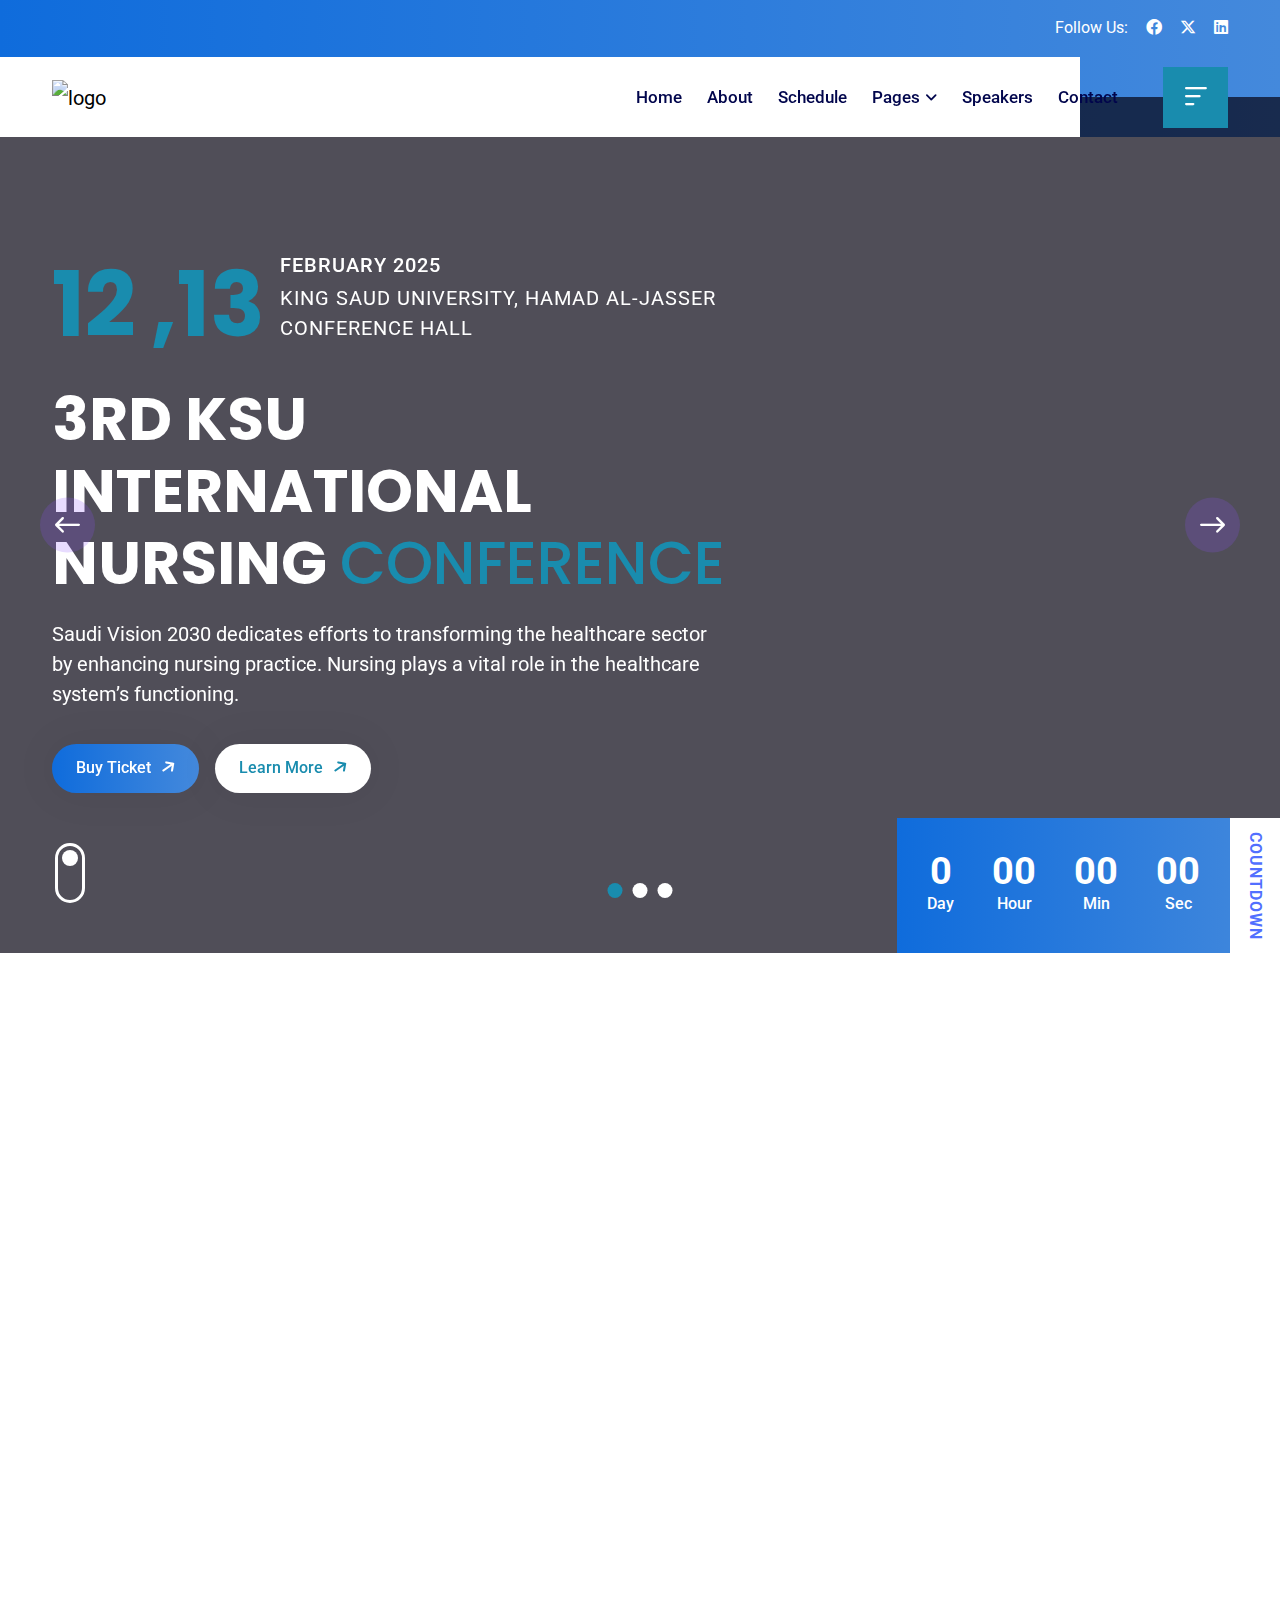
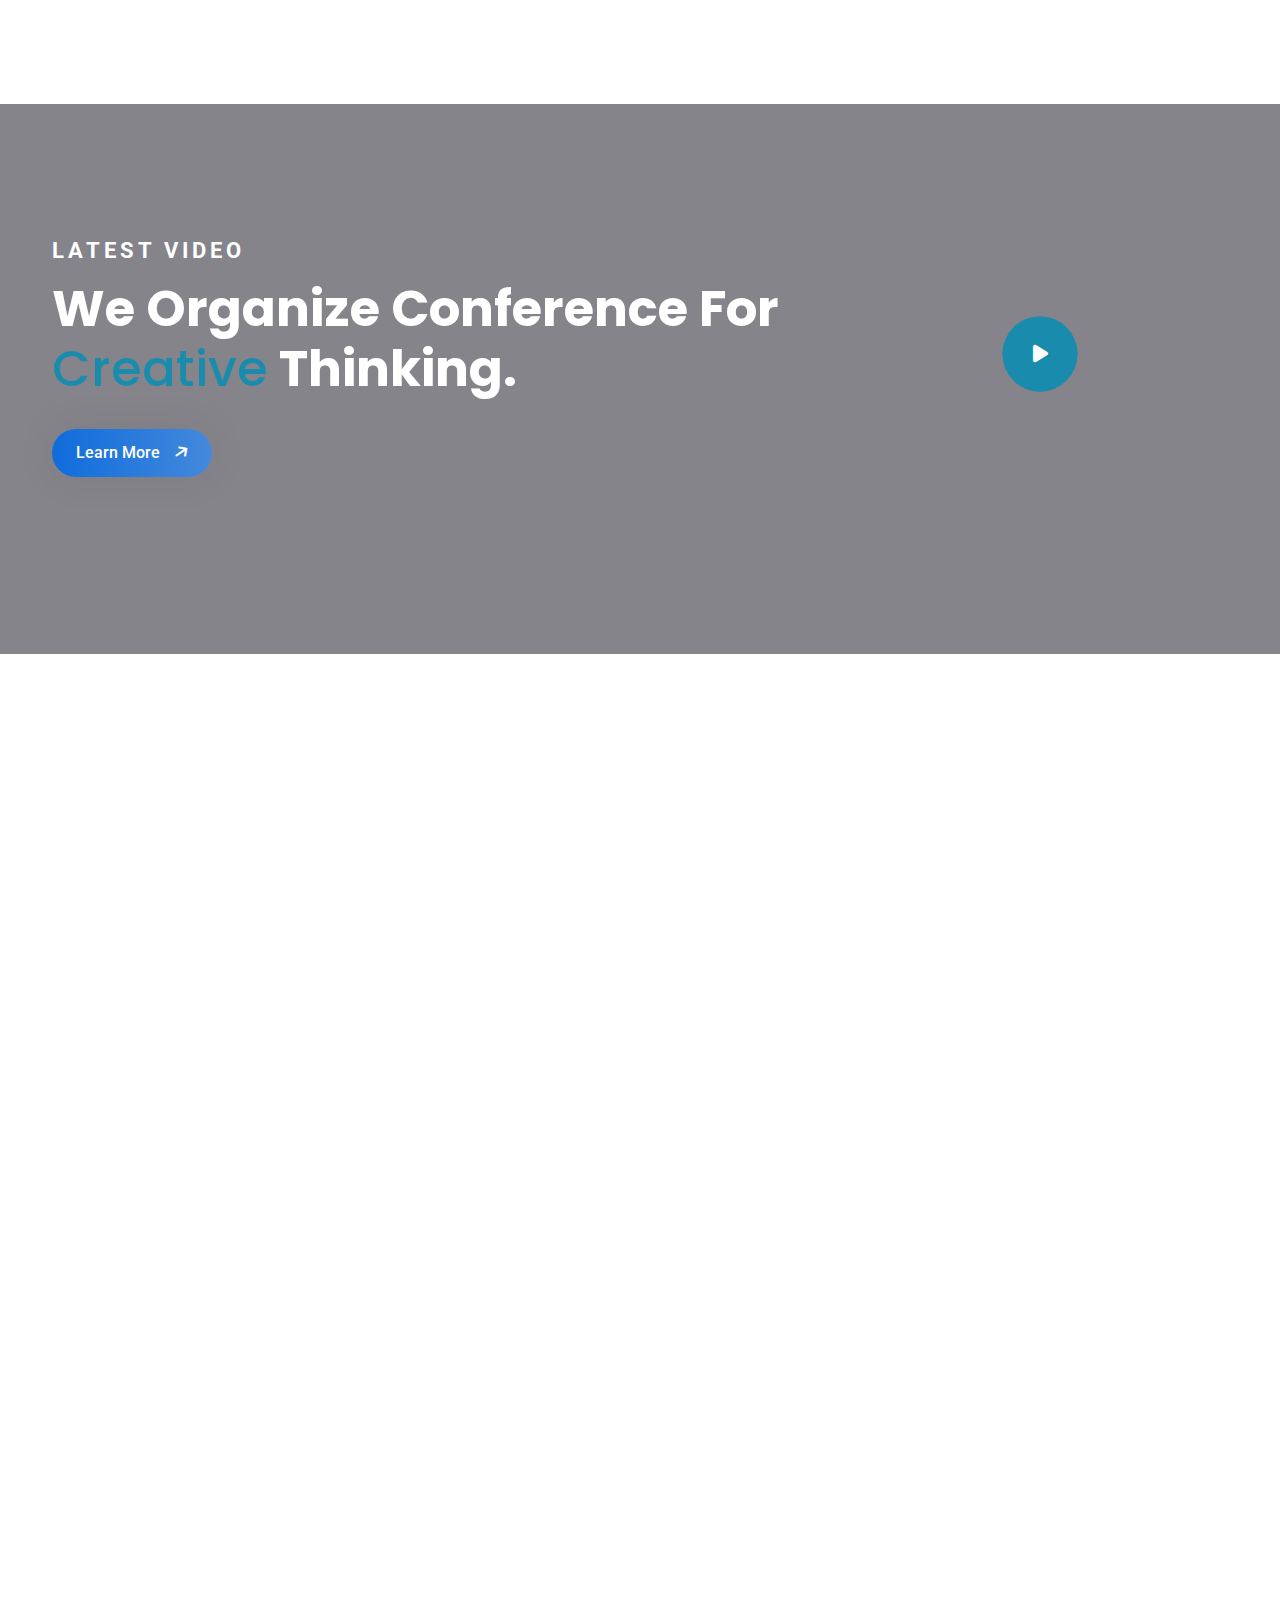
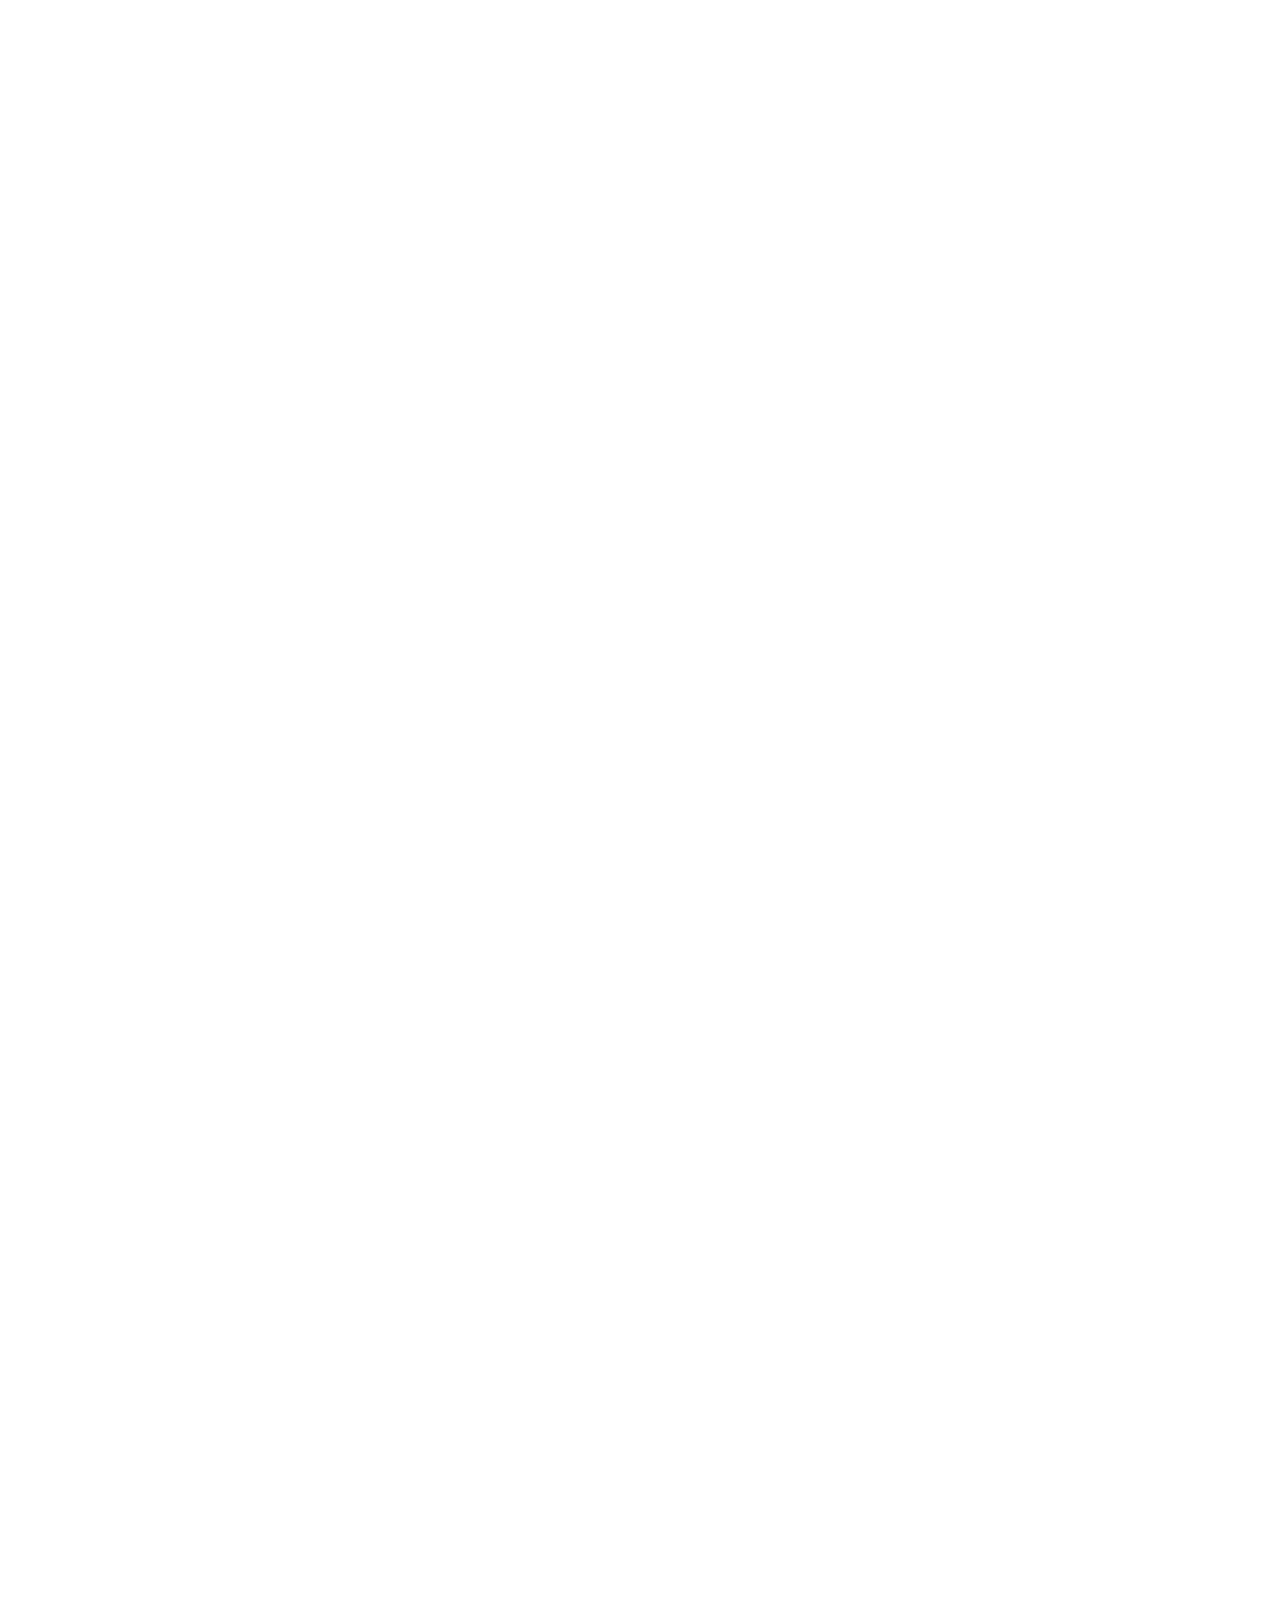
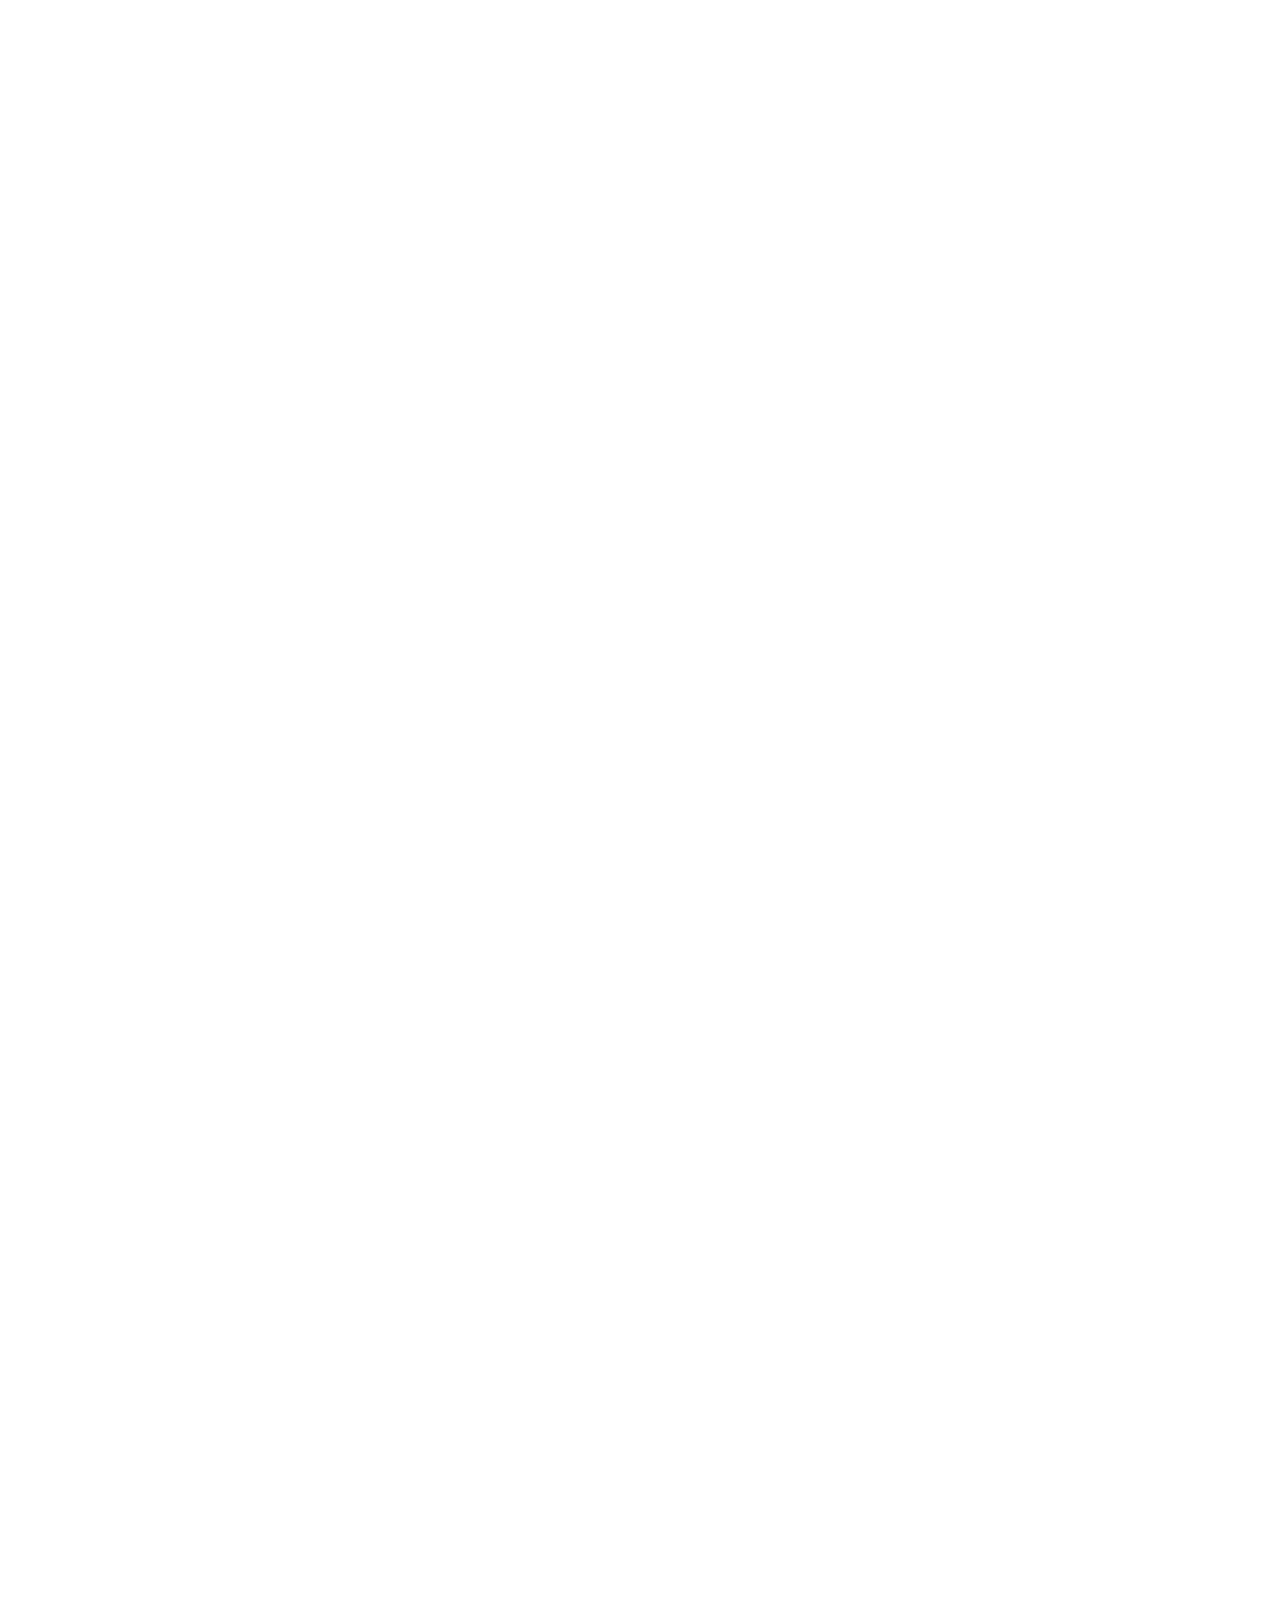
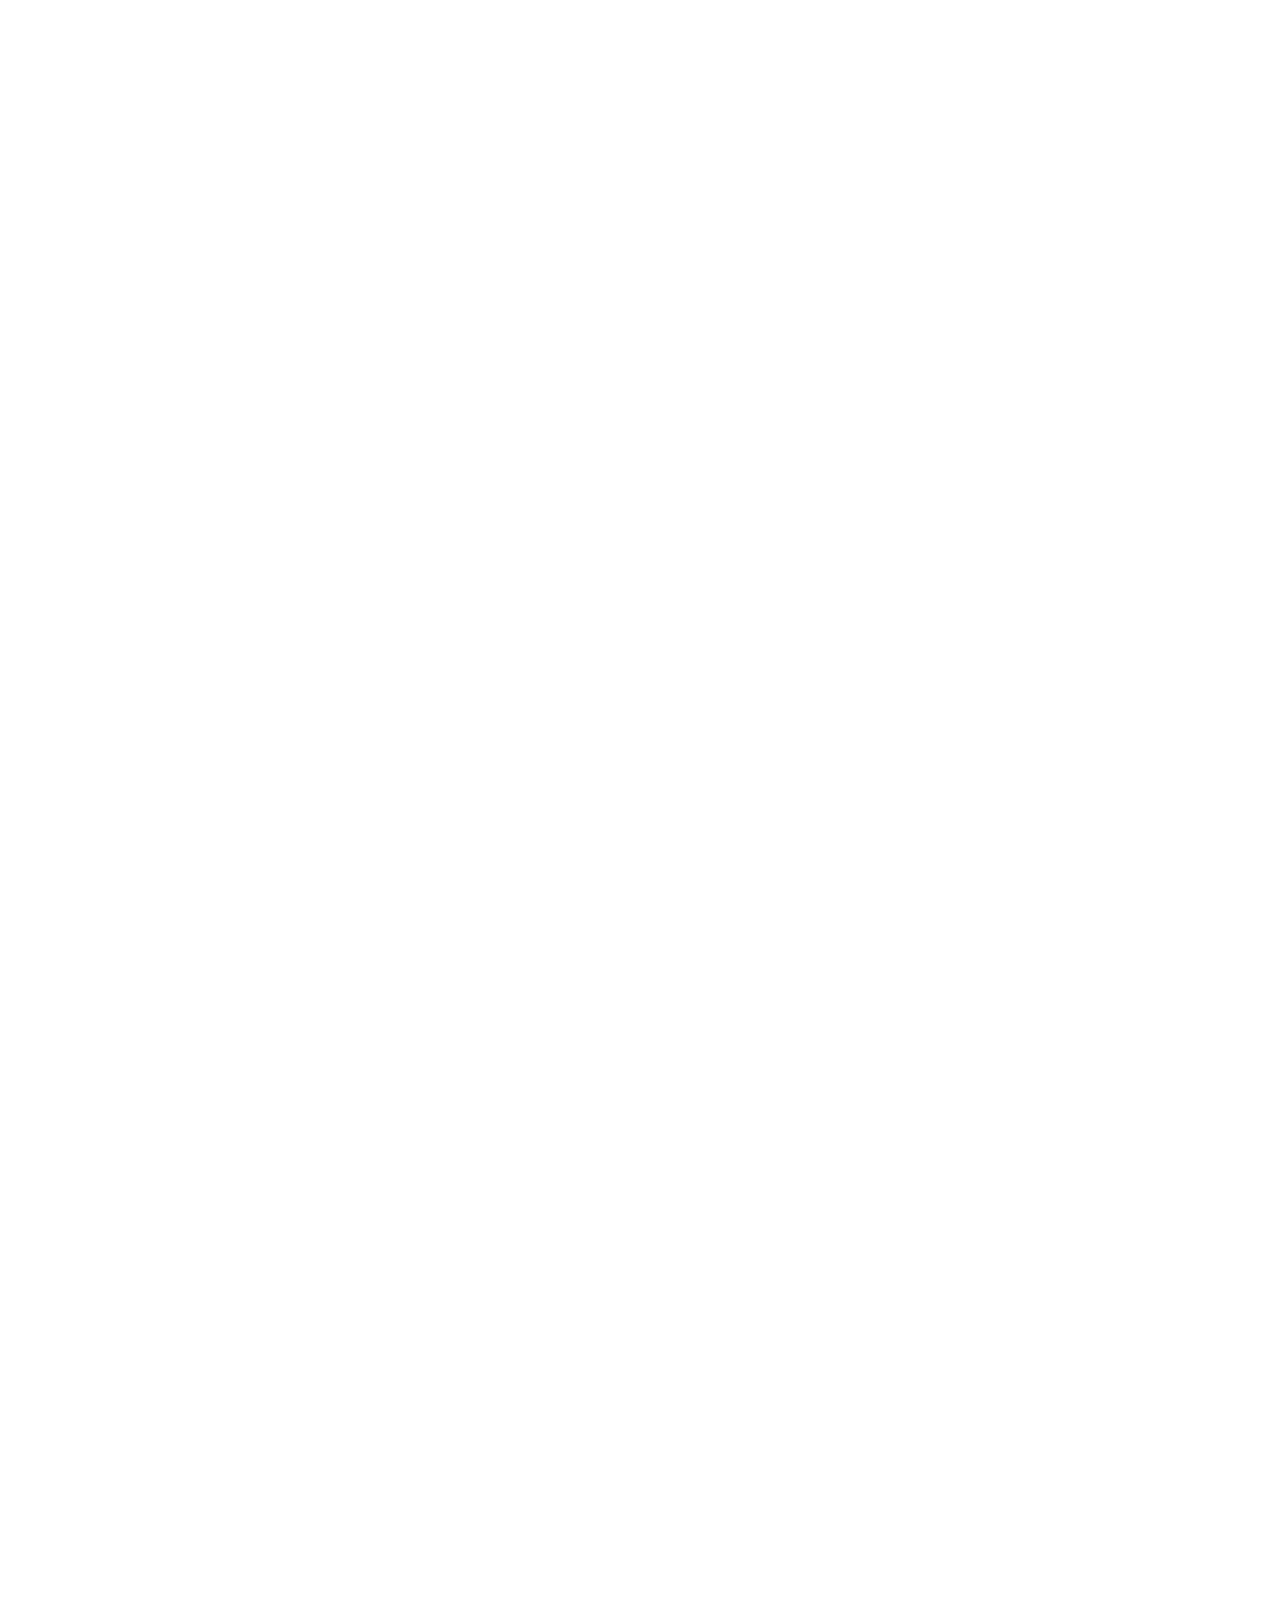
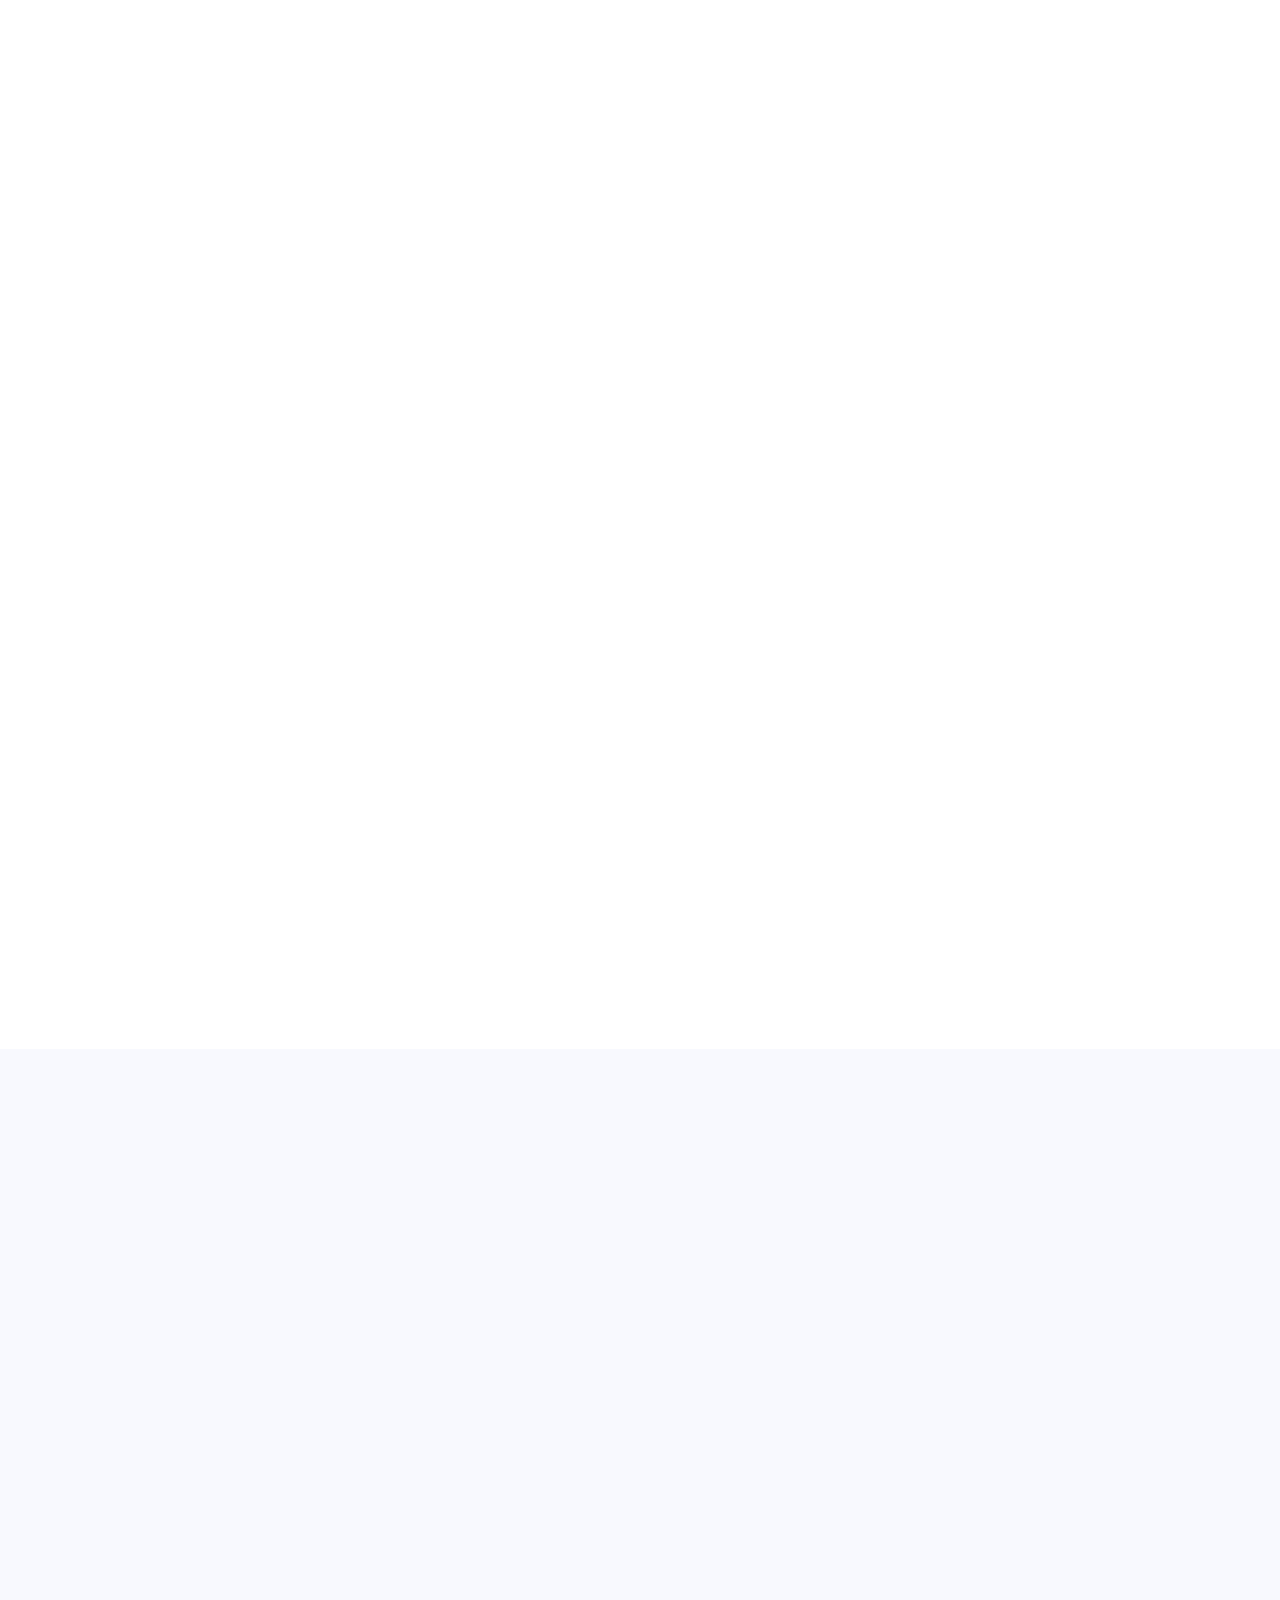
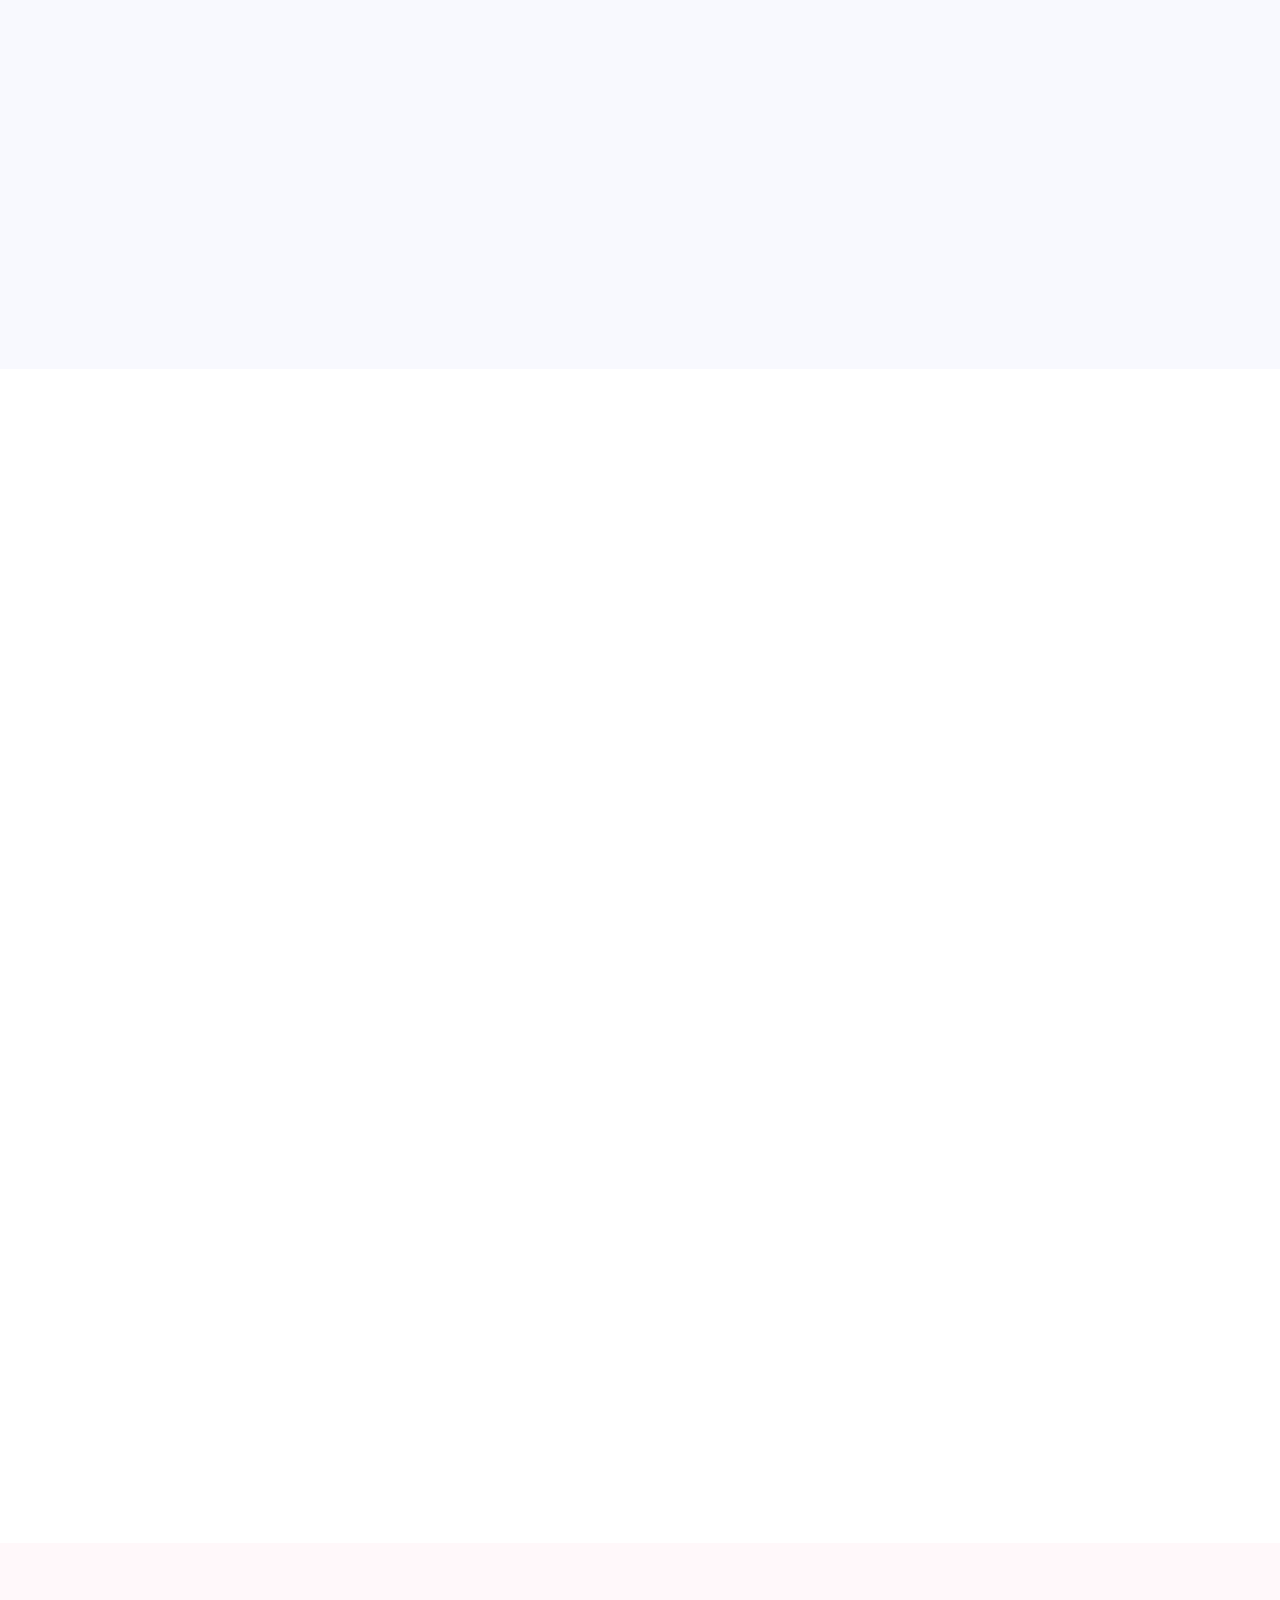
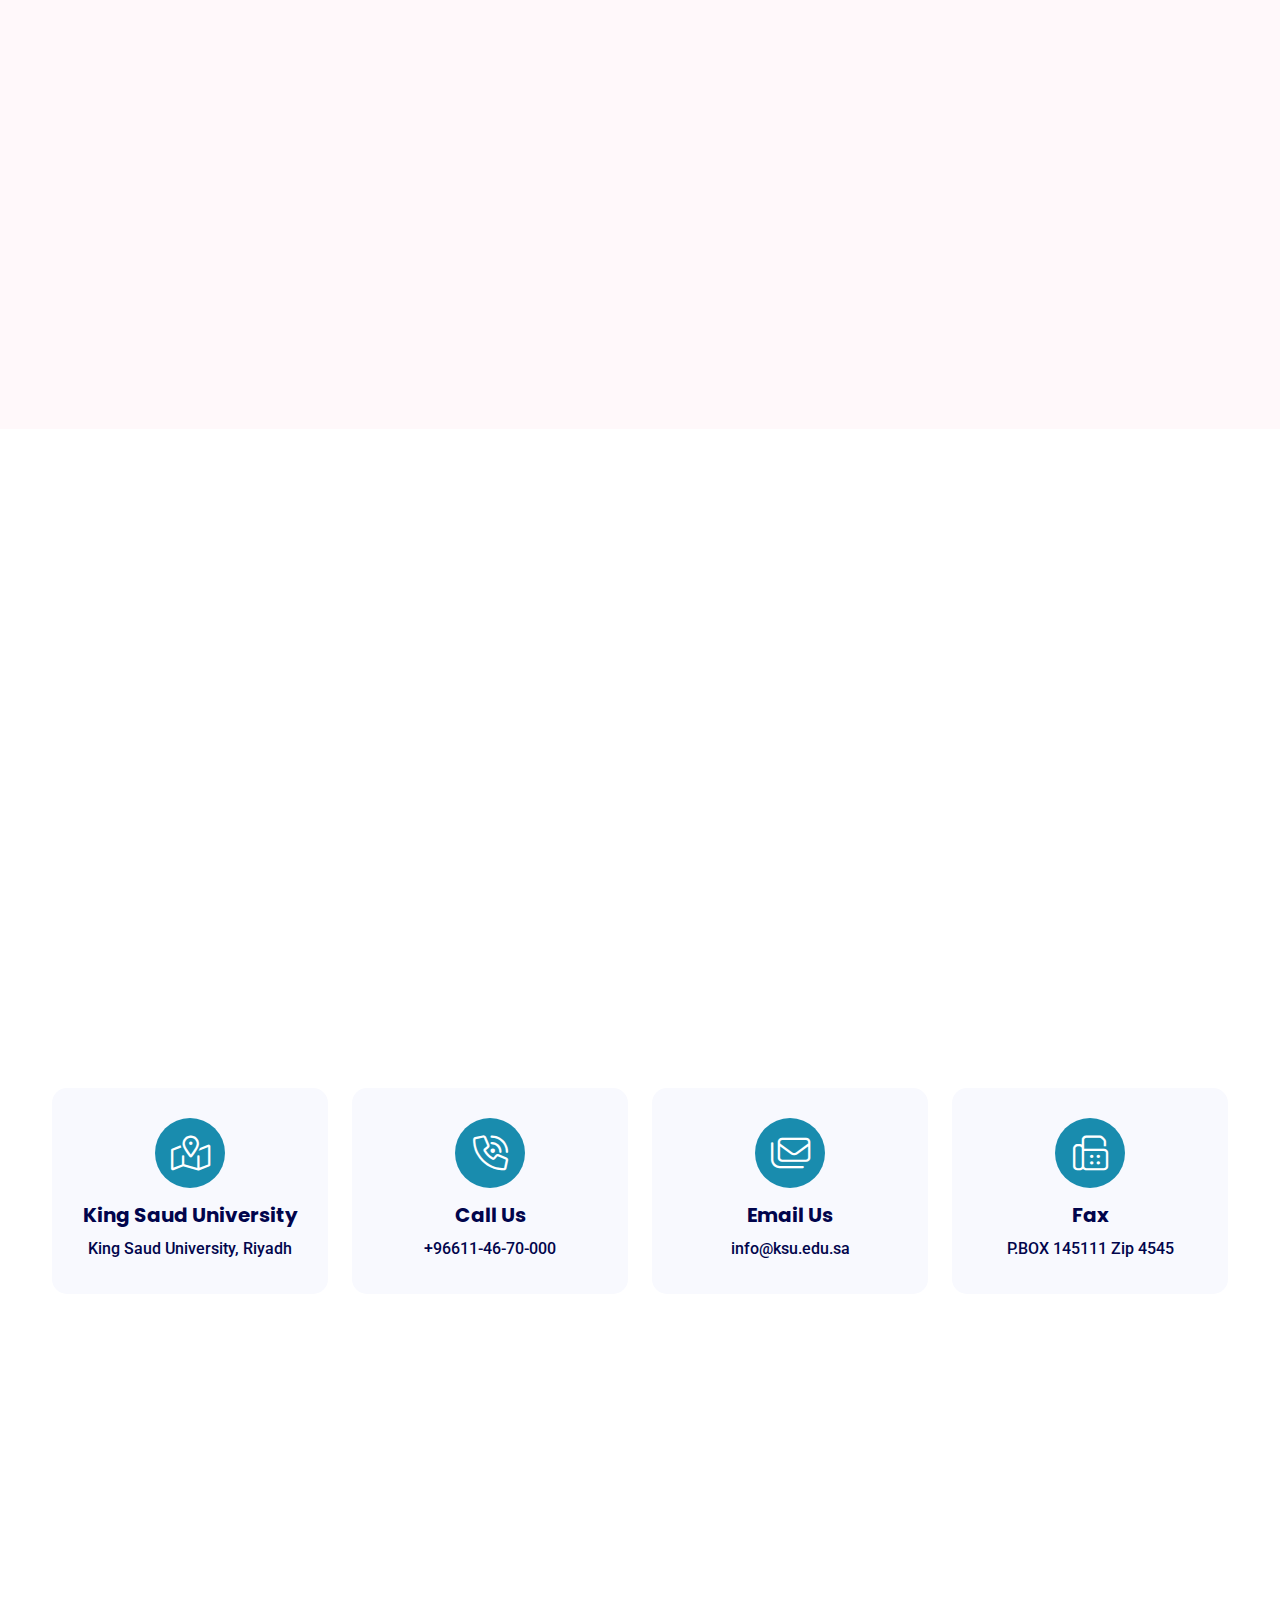
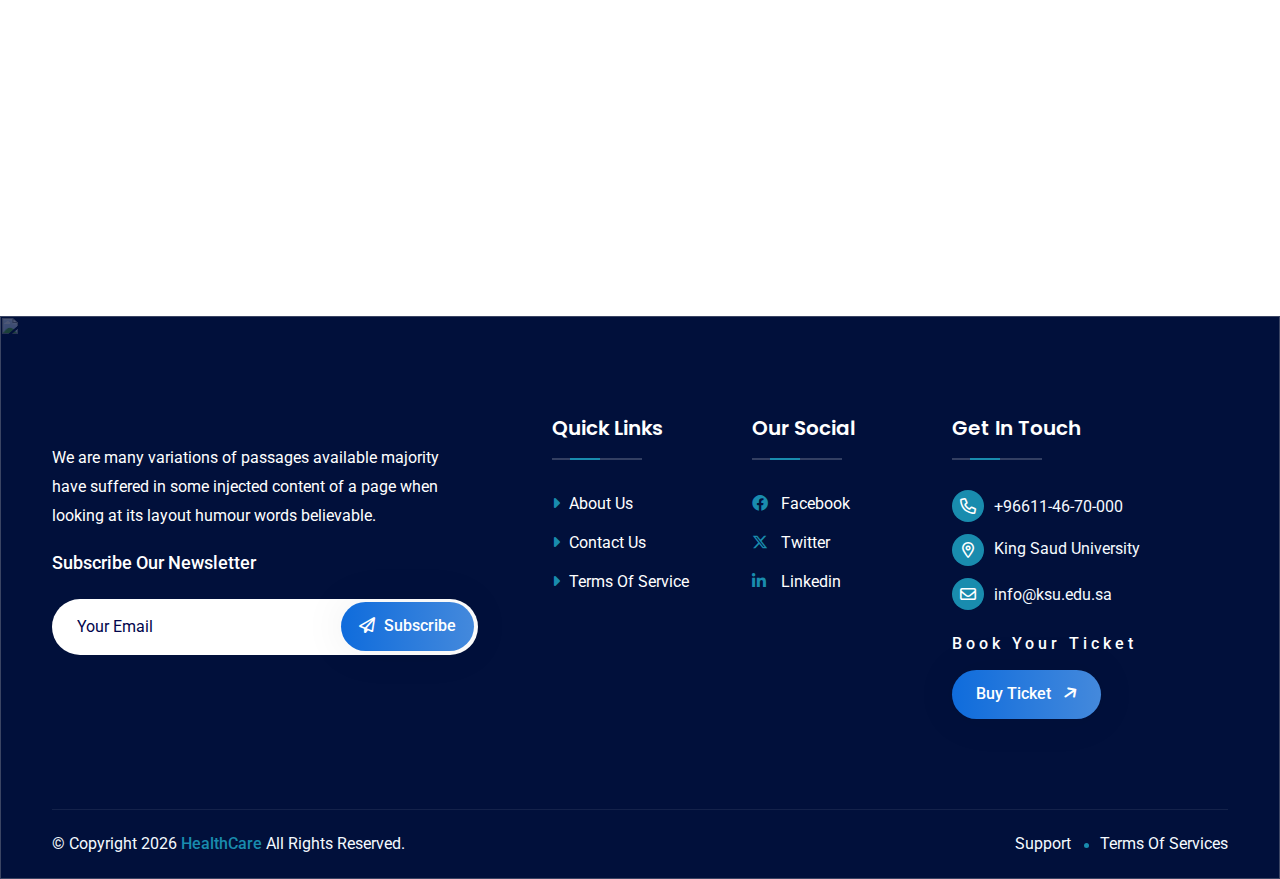
==== commit 6e57e939: "Edit add images" ====
--- a/index.html
+++ b/index.html
@@ -10,10 +10,10 @@
     <meta name="keywords" content="">
 
     <!-- title -->
-    <title>3rdKSUinNursingArafa</title>
+    <title>3rdKSUinNursing</title>
 
     <!-- favicon -->
-    <link rel="icon" type="image/x-icon" href="assets/img/logo/favicon.png">
+    <link rel="icon" type="image/x-icon" href="assets/img/logo/Faviconn.png">
 
     <!-- css -->
     <link rel="stylesheet" href="assets/css/bootstrap.min.css">
@@ -46,38 +46,17 @@
                     <div class="row align-items-center">
                         <div class="col-md-6">
                             <div class="header-top-left">
-<!--                                <div class="header-top-contact">-->
-<!--                                    <ul>-->
-<!--                                        <li><a href="#"><i class="far fa-location-dot"></i>-->
-<!--                                            25/B Milford Road, New York</a></li>-->
-<!--                                        <li><a href="mailto:info@example.com"><i class="far fa-envelopes"></i>-->
-<!--                                                info@example.com</a></li>-->
-<!--                                        <li><a href="tel:+21236547898"><i class="far fa-phone-volume"></i> +2 123 654 7898</a>-->
-<!--                                        </li>-->
-<!--                                    </ul>-->
-<!--                                </div>-->
+
                             </div>
                         </div>
                         <div class="col-md-6">
                             <div class="header-top-right">
-<!--                                <div class="header-top-lang">-->
-<!--                                    <div class="dropdown">-->
-<!--                                        <a href="#" class="top-lang dropdown-toggle" data-bs-toggle="dropdown"><i-->
-<!--                                                class="fal fa-globe"></i> Language</a>-->
-<!--                                        <ul class="dropdown-menu dropdown-menu-end">-->
-<!--                                            <li><a class="dropdown-item" href="#">English</a></li>-->
-<!--                                            <li><a class="dropdown-item" href="#">German</a></li>-->
-<!--                                            <li><a class="dropdown-item" href="#">Russian</a></li>-->
-<!--                                            <li><a class="dropdown-item" href="#">Spanish</a></li>-->
-<!--                                        </ul>-->
-<!--                                    </div>-->
-<!--                                </div>-->
+
                                 <div class="header-top-social">
                                     <span>Follow Us:</span>
-                                    <a href="#"><i class="fab fa-facebook"></i></a>
-                                    <a href="#"><i class="fab fa-x-twitter"></i></a>
-
-                                    <a href="#"><i class="fab fa-linkedin"></i></a>
+                                    <a href="https://www.facebook.com/King.Saud.University"><i class="fab fa-facebook"></i></a>
+                                    <a href="https://x.com/_KSU"><i class="fab fa-x-twitter"></i></a>
+                                    <a href="https://www.linkedin.com/school/king-saud-university/"><i class="fab fa-linkedin"></i></a>
                                 </div>
                             </div>
                         </div>
@@ -89,7 +68,7 @@
             <nav class="navbar navbar-expand-lg">
                 <div class="container position-relative">
                     <a href="index.html" class="navbar-brand">
-                        <img src="assets/img/logo/final logo-01.png" alt="logo">
+                        <img src="assets/img/logo/LOGO%20ai%202%20AHMED%20ARAFAAAA-02.png" alt="logo">
                     </a>
                     <div class="mobile-menu-right">
                         <div class="search-btn">
@@ -108,14 +87,15 @@
 
                             <li class="nav-item"><a class="nav-link" href="about.html">About</a></li>
                             <li class="nav-item"><a class="nav-link" href="schedule.html">Schedule</a></li>
-                            <li class="nav-item"><a class="nav-link" href="venue-single.html">Venues</a></li>
 
 
                             <li class="nav-item dropdown">
                                 <a class="nav-link dropdown-toggle" href="#" data-bs-toggle="dropdown">Pages</a>
                                 <ul class="dropdown-menu fade-down">
-                                    <li><a class="dropdown-item" href="team.html">Our Team</a></li>
-                                    <li><a class="dropdown-item" href="ticket-price.html">Ticket Price</a></li>
+<!--                                    <li><a class="dropdown-item" href="team.html">Our Team</a></li>-->
+                                    <li><a class="dropdown-item" href="ticket-price.html">Conference Ticket Price </a></li>
+                                    <li><a class="dropdown-item" href="workshopticket-price.html">Workshop Ticket Price </a></li>
+
                                     <li><a class="dropdown-item" href="sponsor.html">Sponsors</a></li>
 
                                 </ul>
@@ -126,10 +106,7 @@
                             <li class="nav-item"><a class="nav-link" href="contact.html">Contact</a></li>
                         </ul>
                         <div class="nav-right">
-                            <div class="search-btn">
-                                <button type="button" class="nav-right-link search-box-outer"><i
-                                        class="far fa-search"></i></button>
-                            </div>
+
                             <div class="sidebar-btn">
                                 <button type="button" class="nav-right-link"><i class="far fa-bars-sort"></i></button>
                             </div>
@@ -143,16 +120,7 @@
 
 
     <!-- popup search -->
-    <div class="search-popup">
-        <button class="close-search"><span class="far fa-times"></span></button>
-        <form action="#">
-            <div class="form-group">
-                <input type="search" name="search-field" placeholder="Search Here..." required>
-                <button type="submit"><i class="far fa-search"></i></button>
-            </div>
-        </form>
-    </div>
-    <!-- popup search end -->
+        <!-- popup search end -->
 
 
     <!-- sidebar-popup -->
@@ -161,7 +129,7 @@
             <div class="sidebar-content">
                 <button type="button" class="close-sidebar-popup"><i class="far fa-xmark"></i></button>
                 <div class="sidebar-logo">
-                    <img src="assets/img/logo/final logo-01.png" alt="">
+                    <img src="assets/img/logo/LOGO%20ai%202%20AHMED%20ARAFAAAA-02.png" alt="">
                 </div>
                 <div class="sidebar-about">
                     <h4>About Event</h4>
@@ -179,24 +147,24 @@
                     <ul>
                         <li>
                             <h6>Email</h6>
-                            <a href="mailto:info@example.com"><i class="far fa-envelope"></i>info@example.com</a>
+                            <a href="mailto:info@ksu.edu.sa"><i class="far fa-envelope"></i>info@ksu.edu.sa</a>
                         </li>
                         <li>
                             <h6>Phone</h6>
-                            <a href="tel:+21236547898"><i class="far fa-phone"></i>+2 123 654 7898</a>
+                            <a href="tel:+96611-46-70-000"><i class="far fa-phone"></i>+96611-46-70-000</a>
                         </li>
                         <li>
                             <h6>Address</h6>
-                            <a href="#"><i class="far fa-location-dot"></i>25/B Milford Road, New York</a>
+                            <a href="#"><i class="far fa-location-dot"></i>King Saud University</a>
                         </li>
                     </ul>
                 </div>
                 <div class="sidebar-social">
                     <h4>Follow Us</h4>
-                    <a href="#"><i class="fab fa-facebook"></i></a>
-                    <a href="#"><i class="fab fa-x-twitter"></i></a>
-
-                    <a href="#"><i class="fab fa-linkedin"></i></a>
+                    <a href="https://www.facebook.com/King.Saud.University"><i class="fab fa-facebook"></i></a>
+                    <a href="https://x.com/_KSU"><i class="fab fa-x-twitter"></i></a>
+
+                    <a href="https://www.linkedin.com/school/king-saud-university/"><i class="fab fa-linkedin"></i></a>
                 </div>
             </div>
         </div>
@@ -214,8 +182,38 @@
                 </div>
             </div>
             <div class="hero-slider owl-carousel owl-theme">
-                <!-- Home Slider -->
-                <div class="hero-single" style="background: url(assets/img/hero/slider-1.jpg)">
+
+                <div class="hero-single" style="background: url(assets/img/hero/1.jpg)">
+                    <div class="container">
+                        <div class="row align-items-center">
+                            <div class="col-lg-7">
+                                <div class="hero-content">
+                                    <div class="hero-date" data-animation="fadeInDown" data-delay=".25s">
+                                        <h1>12</h1><h1>,13</h1>
+                                        <div class="date-content">
+                                            <span>February  2025</span>
+                                            <p>King Saud University, Hamad Al-Jasser Conference Hall</p>
+                                        </div>
+                                    </div>
+                                    <h1 class="hero-title" data-animation="fadeInRight" data-delay=".50s">
+                                        3rd KSU International Nursing   <span>Conference</span>
+                                    </h1>
+                                    <p data-animation="fadeInLeft" data-delay=".75s">
+                                        Saudi Vision 2030 dedicates efforts to transforming the healthcare sector by enhancing nursing practice.
+                                        Nursing plays a vital role in the healthcare system’s functioning.
+                                    </p>
+                                    <div class="hero-btn" data-animation="fadeInUp" data-delay="1s">
+                                        <a href="#targetDiv" class="theme-btn">Buy Ticket<i
+                                                class="fas fa-arrow-right"></i></a>
+                                        <a href="#" class="theme-btn theme-btn2">Learn More<i
+                                                class="fas fa-arrow-right"></i></a>
+                                    </div>
+                                </div>
+                            </div>
+                        </div>
+                    </div>
+                </div>
+                <div class="hero-single" style="background: url(assets/img/hero/2.jpg)">
                     <div class="container">
                         <div class="row align-items-center">
                             <div class="col-lg-7">
@@ -245,37 +243,7 @@
                         </div>
                     </div>
                 </div>
-                <div class="hero-single" style="background: url(assets/img/hero/slider-2.jpg)">
-                    <div class="container">
-                        <div class="row align-items-center">
-                            <div class="col-lg-7">
-                                <div class="hero-content">
-                                    <div class="hero-date" data-animation="fadeInDown" data-delay=".25s">
-                                        <h1>12</h1><h1>,13</h1>
-                                        <div class="date-content">
-                                            <span>February  2025</span>
-                                            <p>King Saud University, Hamad Al-Jasser Conference Hall</p>
-                                        </div>
-                                    </div>
-                                    <h1 class="hero-title" data-animation="fadeInRight" data-delay=".50s">
-                                        3rd KSU International Nursing   <span>Conference</span>
-                                    </h1>
-                                    <p data-animation="fadeInLeft" data-delay=".75s">
-                                        Saudi Vision 2030 dedicates efforts to transforming the healthcare sector by enhancing nursing practice.
-                                        Nursing plays a vital role in the healthcare system’s functioning.
-                                    </p>
-                                    <div class="hero-btn" data-animation="fadeInUp" data-delay="1s">
-                                        <a href="#targetDiv" class="theme-btn">Buy Ticket<i
-                                                class="fas fa-arrow-right"></i></a>
-                                        <a href="#" class="theme-btn theme-btn2">Learn More<i
-                                                class="fas fa-arrow-right"></i></a>
-                                    </div>
-                                </div>
-                            </div>
-                        </div>
-                    </div>
-                </div>
-                <div class="hero-single" style="background: url(assets/img/hero/slider-3.jpg)">
+                <div class="hero-single" style="background: url(assets/img/hero/3.jpg)">
                     <div class="container">
                         <div class="row align-items-center">
                             <div class="col-lg-7">
@@ -329,9 +297,9 @@
                     <div class="col-lg-6">
                         <div class="about-left wow fadeInRight" data-wow-delay=".25s">
                             <div class="about-img">
-                                <img class="img-1" src="assets/img/about/01.jpg" alt="">
-                                <img class="img-2" src="assets/img/about/02.jpg" alt="">
-                                <img class="img-3" src="assets/img/about/03.jpg" alt="">
+                                <img class="img-1" src="assets/img/about/800.jpg" alt="">
+                                <img class="img-2" src="assets/img/about/400.jpg" alt="">
+                                <img class="img-3" src="assets/img/about/400h.jpg" alt="">
                             </div>
                             <div class="about-experience">
                                 <span>30</span>
@@ -370,7 +338,6 @@
                                     </li>
                                 </ul>
                             </div>
-                            <a href="about.html" class="theme-btn">Discover More<i class="fas fa-arrow-right"></i></a>
                         </div>
                     </div>
                 </div>
@@ -382,7 +349,7 @@
         <!-- video area -->
         <div class="video-area">
             <div class="container-fluid px-0">
-                <div class="video-content pb-50" style="background-image: url(assets/img/video/01.jpg);">
+                <div class="video-content pb-50" style="background-image: url(assets/img/video/2.jpg);">
                     <div class="container">
                         <div class="row align-items-center">
                             <div class="col-lg-8">
@@ -396,7 +363,7 @@
                             </div>
                             <div class="col-lg-4">
                                 <div class="video-wrapper">
-                                    <a class="play-btn popup-youtube" href="https://www.youtube.com/watch?v=ckHzmP1evNU">
+                                    <a class="play-btn popup-youtube" href="https://www.youtube.com/watch?v=Cv6s_KGCyM4">
                                         <i class="fas fa-play"></i>
                                     </a>
                                 </div>
@@ -418,7 +385,7 @@
                             <div class="feature-item wow fadeInUp" data-wow-delay=".25s">
                                 <span class="count">01</span>
                                 <div class="feature-icon">
-                                    <img src="assets/img/icon/speaker.svg" alt="">
+                                    <img src="assets/img/icon/download.svg" alt="">
                                 </div>
                                 <h4 class="feature-title">Great Speakers</h4>
                                 <p>It is a long established fact that a reader will be distracted.</p>
@@ -429,7 +396,7 @@
                             <div class="feature-item wow fadeInDown" data-wow-delay=".25s">
                                 <span class="count">02</span>
                                 <div class="feature-icon">
-                                    <img src="assets/img/icon/learn.svg" alt="">
+                                    <img src="assets/img/icon/learn01.svg" alt="">
                                 </div>
                                 <h4 class="feature-title">Learn New Things</h4>
                                 <p>It is a long established fact that a reader will be distracted.</p>
@@ -440,7 +407,7 @@
                             <div class="feature-item wow fadeInUp" data-wow-delay=".25s">
                                 <span class="count">03</span>
                                 <div class="feature-icon">
-                                    <img src="assets/img/icon/meet.svg" alt="">
+                                    <img src="assets/img/icon/meet2.svg" alt="">
                                 </div>
                                 <h4 class="feature-title">Meet New People</h4>
                                 <p>It is a long established fact that a reader will be distracted.</p>
@@ -451,7 +418,7 @@
                             <div class="feature-item wow fadeInDown" data-wow-delay=".25s">
                                 <span class="count">04</span>
                                 <div class="feature-icon">
-                                    <img src="assets/img/icon/question.svg" alt="">
+                                    <img src="assets/img/icon/question2.svg" alt="">
                                 </div>
                                 <h4 class="feature-title">Ask Questions</h4>
                                 <p>It is a long established fact that a reader will be distracted.</p>
@@ -480,14 +447,18 @@
                     <div class="col-6 col-md-3 col-lg-2">
                         <div class="team-item">
                             <div class="team-img">
-                                <img src="assets/img/speaker/01.jpg" alt="">
+                                <img src="assets/img/speaker/Deb Zimmermann.png" alt="">
                             </div>
                             <div class="team-content">
-                                <div>
+                                <div >
+
                                 </div>
                                 <div class="info">
-                                    <h4><a href="#" onclick="return false;">Ronel Smith</a></h4>
-                                    <span>UX Deginer</span>
+                                    <h4><a href="#" onclick="return false;" >
+                                        Ms.Deb Zimmermann</a></h4>
+                                    <span>CEO DAISY Foundation
+President of American Organization for Nursing Leadership
+</span>
                                 </div>
                             </div>
                         </div>
@@ -495,14 +466,18 @@
                     <div class="col-6 col-md-3 col-lg-2">
                         <div class="team-item">
                             <div class="team-img">
-                                <img src="assets/img/speaker/02.jpg" alt="">
+                                <img src="assets/img/speaker/Beverly Malone.png" alt="">
                             </div>
                             <div class="team-content">
-                                <div>
+                                <div >
+
                                 </div>
                                 <div class="info">
-                                    <h4><a href="#" onclick="return false;" >Malissa Fie</a></h4>
-                                    <span>UX Deginer</span>
+                                    <h4><a href="#" onclick="return false;" >
+                                        Dr.Beverly Louise Malone</a></h4>
+                                    <span>President and CEO, National League for Nursing
+American Organization for Faculty Nurses and Leaders in Nursing Education
+</span>
                                 </div>
                             </div>
                         </div>
@@ -510,30 +485,50 @@
                     <div class="col-6 col-md-3 col-lg-2">
                         <div class="team-item">
                             <div class="team-img">
-                                <img src="assets/img/speaker/03.jpg" alt="">
+                                <img src="assets/img/speaker/Mrs. Lisa Little.png" alt="">
                             </div>
                             <div class="team-content">
                                 <div>
 
                                 </div>
                                 <div class="info">
-                                    <h4><a href="#" onclick="return false;" >Bodney Rios</a></h4>
-                                    <span>UX Deginer</span>
-                                </div>
-                            </div>
-                        </div>
-                    </div>
-
-                    <div></div>
-                    <div class="site-heading text-center wow fadeInDown" data-wow-delay=".25s">
-
-                        <h2 class="site-title">Meet Our   <span> National Speakers</span></h2>
-                        <div class="site-shadow-text">Speakers</div>
+                                    <h4><a href="#" onclick="return false;" >Mrs. Lisa Little</a></h4>
+                                    <span>1st Vice-President of the International Council of Nurses
+Canadian Nurses Association</span>
+                                </div>
+                            </div>
+                        </div>
                     </div>
                     <div class="col-6 col-md-3 col-lg-2">
                         <div class="team-item">
                             <div class="team-img">
-                                <img src="assets/img/speaker/female-icon.jpg" alt="">
+                                <img src="assets/img/speaker/Siobhán O'Connor.png" alt="">
+                            </div>
+                            <div class="team-content">
+                                <div >
+
+                                </div>
+                                <div class="info">
+                                    <h4><a href="#" onclick="return false;" >
+                                        Dr Siobhán O’Connor</a></h4>
+                                    <span>King’s College London
+Co-designing, testing, and implementing technology in healthcare
+</span>
+                                </div>
+                            </div>
+                        </div>
+                    </div>
+
+                    <div></div>
+                    <div class="site-heading text-center wow fadeInDown" data-wow-delay=".25s">
+
+                        <h2 class="site-title">Meet Our   <span> National Speakers</span></h2>
+                        <div class="site-shadow-text">Speakers</div>
+                    </div>
+                    <div class="col-6 col-md-3 col-lg-2">
+                        <div class="team-item">
+                            <div class="team-img">
+                                <img src="assets/img/speaker/Female.png" alt="">
                             </div>
                             <div class="team-content">
                                 <div >
@@ -549,7 +544,7 @@
                     <div class="col-6 col-md-3 col-lg-2">
                         <div class="team-item">
                             <div class="team-img">
-                                <img src="assets/img/speaker/female-icon.jpg" alt="">
+                                <img src="assets/img/speaker/Female.png" alt="">
                             </div>
                             <div class="team-content">
                                 <div >
@@ -565,7 +560,7 @@
                     <div class="col-6 col-md-3 col-lg-2">
                         <div class="team-item">
                             <div class="team-img">
-                                <img src="assets/img/speaker/Dr. Khulud Adel Abudawood.jpeg" alt="">
+                                <img src="assets/img/speaker/Dr.%20Khulud%20Adel%20Abudawood.png" alt="">
                             </div>
                             <div class="team-content">
                                 <div >
@@ -581,7 +576,7 @@
                     <div class="col-6 col-md-3 col-lg-2">
                         <div class="team-item">
                             <div class="team-img">
-                                <img src="assets/img/speaker/Mr.Sanaa.jpeg" alt="">
+                                <img src="assets/img/speaker/Mr.Sanaa.png" alt="">
                             </div>
                             <div class="team-content">
                                 <div>
@@ -597,7 +592,7 @@
                     <div class="col-6 col-md-3 col-lg-2">
                         <div class="team-item">
                             <div class="team-img">
-                                <img src="assets/img/speaker/Amal Ibrahim Khalil.jpeg" alt="">
+                                <img src="assets/img/speaker/Amal%20Ibrahim%20Khalil.png" alt="">
                             </div>
                             <div class="team-content">
                                 <div>
@@ -612,7 +607,7 @@
                     <div class="col-6 col-md-3 col-lg-2">
                         <div class="team-item">
                             <div class="team-img">
-                                <img src="assets/img/speaker/Dr.Rana.jpg" alt="">
+                                <img src="assets/img/speaker/Dr.Rana.png" alt="">
                             </div>
                             <div class="team-content">
                                 <div>
@@ -628,7 +623,7 @@
                     <div class="col-6 col-md-3 col-lg-2">
                         <div class="team-item">
                             <div class="team-img">
-                                <img src="assets/img/speaker/female-icon.jpg" alt="">
+                                <img src="assets/img/speaker/Raneem.png" alt="">
                             </div>
                             <div class="team-content">
                                 <div >
@@ -644,7 +639,7 @@
                     <div class="col-6 col-md-3 col-lg-2">
                         <div class="team-item">
                             <div class="team-img">
-                                <img src="assets/img/speaker/KHALEEL.jpeg" alt="">
+                                <img src="assets/img/speaker/KHALEEL.png" alt="">
                             </div>
                             <div class="team-content">
                                 <div >
@@ -660,7 +655,7 @@
                     <div class="col-6 col-md-3 col-lg-2">
                         <div class="team-item">
                             <div class="team-img">
-                                <img src="assets/img/speaker/Fahad .jpeg" alt="">
+                                <img src="assets/img/speaker/Fahd1.png" alt="">
                             </div>
                             <div class="team-content">
                                 <div >
@@ -676,7 +671,7 @@
                     <div class="col-6 col-md-3 col-lg-2">
                         <div class="team-item">
                             <div class="team-img">
-                                <img src="assets/img/speaker/DrSarah.jpeg" alt="">
+                                <img src="assets/img/speaker/DrSarah.png" alt="">
                             </div>
                             <div class="team-content">
                                 <div>
@@ -691,7 +686,7 @@
                     <div class="col-6 col-md-3 col-lg-2">
                         <div class="team-item">
                             <div class="team-img">
-                                <img src="assets/img/speaker/female-icon.jpg" alt="">
+                                <img src="assets/img/speaker/Female.png" alt="">
                             </div>
                             <div class="team-content">
                                 <div>
@@ -706,7 +701,7 @@
                     <div class="col-6 col-md-3 col-lg-2">
                         <div class="team-item">
                             <div class="team-img">
-                                <img src="assets/img/speaker/MrAhmed.jpeg" alt="">
+                                <img src="assets/img/speaker/MrAhmed.png" alt="">
                             </div>
                             <div class="team-content">
                                 <div>
@@ -722,7 +717,7 @@
                     <div class="col-6 col-md-3 col-lg-2">
                         <div class="team-item">
                             <div class="team-img">
-                                <img src="assets/img/speaker/DrAmal.jpeg" alt="">
+                                <img src="assets/img/speaker/DrAmal.png" alt="">
                             </div>
                             <div class="team-content">
                                 <div >
@@ -738,7 +733,7 @@
                     <div class="col-6 col-md-3 col-lg-2">
                         <div class="team-item">
                             <div class="team-img">
-                                <img src="assets/img/speaker/Male-icon.png" alt="">
+                                <img src="assets/img/speaker/Male.png" alt="">
                             </div>
                             <div class="team-content">
                                 <div >
@@ -754,7 +749,7 @@
                     <div class="col-6 col-md-3 col-lg-2">
                         <div class="team-item">
                             <div class="team-img">
-                                <img src="assets/img/speaker/Mr.Afrah.jpeg" alt="">
+                                <img src="assets/img/speaker/Mr.Afrah.png" alt="">
                             </div>
                             <div class="team-content">
                                 <div >
@@ -770,7 +765,7 @@
                     <div class="col-6 col-md-3 col-lg-2">
                         <div class="team-item">
                             <div class="team-img">
-                                <img src="assets/img/speaker/female-icon.jpg" alt="">
+                                <img src="assets/img/speaker/Female.png" alt="">
                             </div>
                             <div class="team-content">
                                 <div>
@@ -785,7 +780,7 @@
                     <div class="col-6 col-md-3 col-lg-2">
                         <div class="team-item">
                             <div class="team-img">
-                                <img src="assets/img/speaker/Male-icon.png" alt="">
+                                <img src="assets/img/speaker/Male.png" alt="">
                             </div>
                             <div class="team-content">
                                 <div>
@@ -800,7 +795,7 @@
                     <div class="col-6 col-md-3 col-lg-2">
                         <div class="team-item">
                             <div class="team-img">
-                                <img src="assets/img/speaker/female-icon.jpg" alt="">
+                                <img src="assets/img/speaker/Female.png" alt="">
                             </div>
                             <div class="team-content">
                                 <div>
@@ -816,7 +811,7 @@
                     <div class="col-6 col-md-3 col-lg-2">
                         <div class="team-item">
                             <div class="team-img">
-                                <img src="assets/img/speaker/Mr.Lina.jpeg" alt="">
+                                <img src="assets/img/speaker/Mr.Lina.png" alt="">
                             </div>
                             <div class="team-content">
                                 <div >
@@ -829,27 +824,11 @@
                             </div>
                         </div>
                     </div>
+
                     <div class="col-6 col-md-3 col-lg-2">
                         <div class="team-item">
                             <div class="team-img">
-                                <img src="assets/img/speaker/female-icon.jpg" alt="">
-                            </div>
-                            <div class="team-content">
-                                <div >
-
-                                </div>
-                                <div class="info">
-                                    <h4><a href="#" onclick="return false;" >
-                                        Dr.Beverly Louise Malone</a></h4>
-                                    <span>Nursing</span>
-                                </div>
-                            </div>
-                        </div>
-                    </div>
-                    <div class="col-6 col-md-3 col-lg-2">
-                        <div class="team-item">
-                            <div class="team-img">
-                                <img src="assets/img/speaker/Male-icon.png" alt="">
+                                <img src="assets/img/speaker/Male.png" alt="">
                             </div>
                             <div class="team-content">
                                 <div >
@@ -863,94 +842,10 @@
                             </div>
                         </div>
                     </div>
-                    <div class="col-6 col-md-3 col-lg-2">
-                        <div class="team-item">
-                            <div class="team-img">
-                                <img src="assets/img/speaker/female-icon.jpg" alt="">
-                            </div>
-                            <div class="team-content">
-                                <div >
-
-                                </div>
-                                <div class="info">
-                                    <h4><a href="#" onclick="return false;" >
-                                        Dr Siobhán O’Connor</a></h4>
-                                    <span>Nursing</span>
-                                </div>
-                            </div>
-                        </div>
-                    </div>
-                    <div class="col-6 col-md-3 col-lg-2">
-                        <div class="team-item">
-                            <div class="team-img">
-                                <img src="assets/img/speaker/female-icon.jpg" alt="">
-                            </div>
-                            <div class="team-content">
-                                <div >
-
-                                </div>
-                                <div class="info">
-                                    <h4><a href="#" onclick="return false;" >
-                                        Ms.Deb Zimmermann</a></h4>
-                                    <span>Nursing Practice</span>
-                                </div>
-                            </div>
-                        </div>
-                    </div>
+
+
                     <div></div>
-                    <div class="site-heading text-center wow fadeInDown" data-wow-delay=".25s">
-
-                        <h2 class="site-title">Meet Our   <span> National Speakers</span></h2>
-                        <div class="site-shadow-text">Speakers</div>
-                    </div>
-                    <div class="col-6 col-md-3 col-lg-2">
-                        <div class="team-item">
-                            <div class="team-img">
-                                <img src="assets/img/speaker/04.jpg" alt="">
-                            </div>
-                            <div class="team-content">
-                                <div >
-
-                                </div>
-                                <div class="info">
-                                    <h4><a href="#" onclick="return false;" >Durton Mary</a></h4>
-                                    <span>UX Deginer</span>
-                                </div>
-                            </div>
-                        </div>
-                    </div>
-                    <div class="col-6 col-md-3 col-lg-2">
-                        <div class="team-item">
-                            <div class="team-img">
-                                <img src="assets/img/speaker/05.jpg" alt="">
-                            </div>
-                            <div class="team-content">
-                                <div >
-
-                                </div>
-                                <div class="info">
-                                    <h4><a href="#" onclick="return false;" >Heidi Powers</a></h4>
-                                    <span>UX Deginer</span>
-                                </div>
-                            </div>
-                        </div>
-                    </div>
-                    <div class="col-6 col-md-3 col-lg-2">
-                        <div class="team-item">
-                            <div class="team-img">
-                                <img src="assets/img/speaker/06.jpg" alt="">
-                            </div>
-                            <div class="team-content">
-                                <div >
-
-                                </div>
-                                <div class="info">
-                                    <h4><a href="#" onclick="return false;" >Miller Carla</a></h4>
-                                    <span>UX Deginer</span>
-                                </div>
-                            </div>
-                        </div>
-                    </div>
+
                 </div>
             </div>
         </div>
@@ -1104,43 +999,7 @@
                                     </div>
                                 </div>
                             </div>
-                            <div class="col-lg-12">
-                                <div class="schedule-item">
-                                    <span class="schedule-count">02</span>
-                                    <div class="schedule-content-wrap">
-
-                                        <div class="schedule-content">
-                                            <div class="schedule-info">
-                                                <div class="schedule-meta">
-                                                    <ul>
-                                                        <li><i class="far fa-clock"></i> 08.00 AM - 08.30 AM</li>
-                                                        <li><i class="far fa-location-dot"></i> Hamad Al-Jasser Conference Hall, King Saud University</li>
-                                                    </ul>
-                                                </div>
-                                                <h4><a href="#" onclick="return false;" >Innovation in Nursing Education</a></h4>
-                                                <p> Short Description There are many variations of passages available but the majority have suffered alteration in some form by injected humour, or randomised words which don't look even slightly believable.</p>
-                                            </div>
-                                            <div class="schedule-bottom">
-                                                <div class="schedule-speaker">
-                                                    <div class="speaker-item">
-                                                        <div class="speaker-img">
-                                                            <img src="assets/img/speaker/female-icon.jpg" alt="">
-                                                            <span class="speaker-img-icon"><i class="far fa-microphone-lines"></i></span>
-                                                        </div>
-                                                        <div class="speaker-info">
-                                                            <h6>Dr. Beverly Malone
-
-                                                            </h6>
-                                                            <span>President and CEO, National League for Nursing</span>
-                                                        </div>
-                                                    </div>
-
-                                                </div>
-                                            </div>
-                                        </div>
-                                    </div>
-                                </div>
-                            </div>
+
                             <div class="col-lg-12">
                                 <div class="schedule-item last">
                                     <span class="schedule-count">03</span>
@@ -2476,7 +2335,7 @@
                     <div class="col-md-6 col-lg-4">
                         <div class="pricing-item wow fadeInUp" data-wow-delay=".25s">
                             <div class="pricing-shape">
-                                <img src="assets/img/shape/03.png" alt="">
+                                <img src="assets/img/shape/2.png" alt="">
                             </div>
                             <div class="pricing-header">
                                 <h5>OnSite </h5>
@@ -2501,7 +2360,7 @@
                     <div class="col-md-6 col-lg-4">
                         <div class="pricing-item wow fadeInDown" data-wow-delay=".25s">
                             <div class="pricing-shape">
-                                <img src="assets/img/shape/03.png" alt="">
+                                <img src="assets/img/shape/1.png" alt="">
                             </div>
                             <div class="pricing-header">
                                 <h5>Online</h5>
@@ -2525,7 +2384,7 @@
                     <div class="col-md-6 col-lg-4">
                         <div class="pricing-item wow fadeInUp" data-wow-delay=".25s">
                             <div class="pricing-shape">
-                                <img src="assets/img/shape/03.png" alt="">
+                                <img src="assets/img/shape/2.png" alt="">
                             </div>
                             <div class="pricing-header">
                                 <h5>Workshops</h5>
@@ -2582,7 +2441,7 @@
 
 
                                         <div class="schedule-img">
-                                            <img src="assets/img/schedule/01.jpg" alt="">
+                                            <img src="assets/img/schedule/001.jpg" alt="">
                                         </div>
                                         <div class="schedule-content">
                                             <div class="schedule-info">
@@ -2611,7 +2470,7 @@
                                             <i class="fal fa-calendar-days"> &nbsp; </i>11 Feb 2025
                                         </span>
                                         <div class="schedule-img">
-                                            <img src="assets/img/schedule/02.jpg" alt="">
+                                            <img src="assets/img/schedule/002.jpg" alt="">
                                         </div>
                                         <div class="schedule-content">
                                             <div class="schedule-info">
@@ -2649,7 +2508,7 @@
                                             <i class="fal fa-calendar-days"> &nbsp; </i>11 Feb 2025
                                         </span>
                                         <div class="schedule-img">
-                                            <img src="assets/img/schedule/03.jpg" alt="">
+                                            <img src="assets/img/schedule/003.jpg" alt="">
                                         </div>
                                         <div class="schedule-content">
                                             <div class="schedule-info">
@@ -2728,9 +2587,7 @@
                         </div>
                     </div>
                 </div>
-                <div class="text-center mt-40 wow fadeInUp" data-wow-delay=".25s">
-                    <a href="#" class="theme-btn"><span class="fal fa-users"></span> Become Sponsors</a>
-                </div>
+
             </div>
         </div>
         <!-- partner area end -->
@@ -2769,8 +2626,8 @@
                             <div class="col-12">
                                 <div class="gallery-item wow fadeInDown" data-wow-delay=".25s">
                                     <div class="gallery-img">
-                                        <img src="assets/img/gallery/02.jpg" alt="">
-                                        <a class="popup-img gallery-link" href="assets/img/gallery/02.jpg"><i
+                                        <img src="assets/img/gallery/600%20-%20254.jpg" alt="">
+                                        <a class="popup-img gallery-link" href="assets/img/gallery/600%20-%20254.jpg"><i
                                             class="fal fa-plus"></i></a>
                                     </div>
                                 </div>
@@ -2778,8 +2635,8 @@
                             <div class="col-6">
                                 <div class="gallery-item wow fadeInDown" data-wow-delay=".25s">
                                     <div class="gallery-img">
-                                        <img src="assets/img/gallery/03.jpg" alt="">
-                                        <a class="popup-img gallery-link" href="assets/img/gallery/03.jpg"><i
+                                        <img src="assets/img/gallery/600-600-.jpg" alt="">
+                                        <a class="popup-img gallery-link" href="assets/img/gallery/600-600-.jpg"><i
                                             class="fal fa-plus"></i></a>
                                     </div>
                                 </div>
@@ -2787,8 +2644,8 @@
                             <div class="col-6">
                                 <div class="gallery-item wow fadeInDown" data-wow-delay=".25s">
                                     <div class="gallery-img">
-                                        <img src="assets/img/gallery/04.jpg" alt="">
-                                        <a class="popup-img gallery-link" href="assets/img/gallery/04.jpg"><i
+                                        <img src="assets/img/gallery/600-600.jpg" alt="">
+                                        <a class="popup-img gallery-link" href="assets/img/gallery/600-600.jpg"><i
                                             class="fal fa-plus"></i></a>
                                     </div>
                                 </div>
@@ -2798,8 +2655,8 @@
                     <div class="col-md-5">
                         <div class="gallery-item wow fadeInUp" data-wow-delay=".25s">
                             <div class="gallery-img">
-                                <img src="assets/img/gallery/01.jpg" alt="">
-                                <a class="popup-img gallery-link" href="assets/img/gallery/01.jpg"><i
+                                <img src="assets/img/gallery/600-800.jpg" alt="">
+                                <a class="popup-img gallery-link" href="assets/img/gallery/600-800.jpg"><i
                                     class="fal fa-plus"></i></a>
                             </div>
                         </div>
@@ -2840,8 +2697,8 @@
                                     <i class="fal fa-map-location-dot"></i>
                                 </div>
                                 <div class="contact-info-content">
-                                    <h5>Office Address</h5>
-                                    <p>25/B Milford, New York, USA</p>
+                                    <h5>King Saud University </h5>
+                                    <p>King Saud University, Riyadh</p>
                                 </div>
                             </div>
                         </div>
@@ -2852,7 +2709,8 @@
                                 </div>
                                 <div class="contact-info-content">
                                     <h5>Call Us</h5>
-                                    <p>+2 123 4565 789</p>
+                                    <p>  +96611-46-70-000<br>
+                                    </p>
                                 </div>
                             </div>
                         </div>
@@ -2863,18 +2721,18 @@
                                 </div>
                                 <div class="contact-info-content">
                                     <h5>Email Us</h5>
-                                    <p>info@example.com</p>
+                                    <p> info@ksu.edu.sa</p>
                                 </div>
                             </div>
                         </div>
                         <div class="col-md-3">
                             <div class="contact-info">
                                 <div class="contact-info-icon">
-                                    <i class="fal fa-alarm-clock"></i>
+                                    <i class="fal fa-fax"></i>
                                 </div>
                                 <div class="contact-info-content">
-                                    <h5>Open Time</h5>
-                                    <p>Mon - Sat (10.00AM - 05.30PM)</p>
+                                    <h5>Fax</h5>
+                                    <p> P.BOX 145111 Zip 4545  </p>
                                 </div>
                             </div>
                         </div>
@@ -2904,7 +2762,7 @@
     <!-- footer area -->
     <footer class="footer-area">
         <div class="footer-shape">
-            <img src="assets/img/shape/02.png" alt="">
+            <img src="assets/img/shape/Back02.png" alt="">
         </div>
         <div class="footer-widget">
             <div class="container">
@@ -2912,7 +2770,7 @@
                     <div class="col-md-6 col-lg-5">
                         <div class="footer-widget-box about-us">
                             <a href="#" class="footer-logo">
-                                <img src="assets/img/logo/logo-light.png" alt="">
+                                <img src="assets/img/logo/LOGO ai 2 AHMED ARAFAAAA-01.png" alt="">
                             </a>
                             <p class="mb-3">
                                 We are many variations of passages available majority have suffered
@@ -2947,9 +2805,9 @@
                         <div class="footer-widget-box list">
                             <h4 class="footer-widget-title">Our Social</h4>
                             <ul class="footer-list social">
-                                <li><a href="#"><i class="fab fa-facebook"></i> Facebook</a></li>
-                                <li><a href="#"><i class="fab fa-x-twitter"></i> Twitter</a></li>
-                                <li><a href="#"><i class="fab fa-linkedin-in"></i> Linkedin</a></li>
+                                <li><a href="https://www.facebook.com/King.Saud.University"><i class="fab fa-facebook"></i> Facebook</a></li>
+                                <li><a href="https://x.com/_KSU"><i class="fab fa-x-twitter"></i> Twitter</a></li>
+                                <li><a href="https://www.linkedin.com/school/king-saud-university/"><i class="fab fa-linkedin-in"></i> Linkedin</a></li>
                             </ul>
                         </div>
                     </div>
@@ -2957,10 +2815,10 @@
                         <div class="footer-widget-box list">
                             <h4 class="footer-widget-title">Get In Touch</h4>
                             <ul class="footer-contact">
-                                <li><a href="tel:+21236547898"><i class="far fa-phone"></i>+2 123 654 7898</a></li>
-                                <li><i class="far fa-map-marker-alt"></i>25/B Milford Road, New York</li>
-                                <li><a href="mailto:info@example.com"><i
-                                            class="far fa-envelope"></i>info@example.com</a></li>
+                                <li><a href="tel:+96611-46-70-000"><i class="far fa-phone"></i>+96611-46-70-000</a></li>
+                                <li><i class="far fa-map-marker-alt"></i>King Saud University</li>
+                                <li><a href="mailto:info@ksu.edu.sa"><i
+                                            class="far fa-envelope"></i>info@ksu.edu.sa</a></li>
                             </ul>
                             <div class="footer-request">
                                 <p>Book Your Ticket</p>
--- a/assets/css/style.css
+++ b/assets/css/style.css
@@ -2986,7 +2986,7 @@
 
 .counter-area {
   position: relative;
-  background-image: url(../img/shape/02.png);
+  background-image: url(../img/shape/Back1.png);
   background-repeat: no-repeat;
   background-size: cover;
   background-position: center;
@@ -5033,7 +5033,7 @@
   bottom: 0;
   width: 100%;
   height: 100%;
-  background-image: url(../img/shape/04.png);
+  background-image: url(../img/shape/Back02.png);
   background-repeat: no-repeat;
   background-position: center;
   background-size: cover;
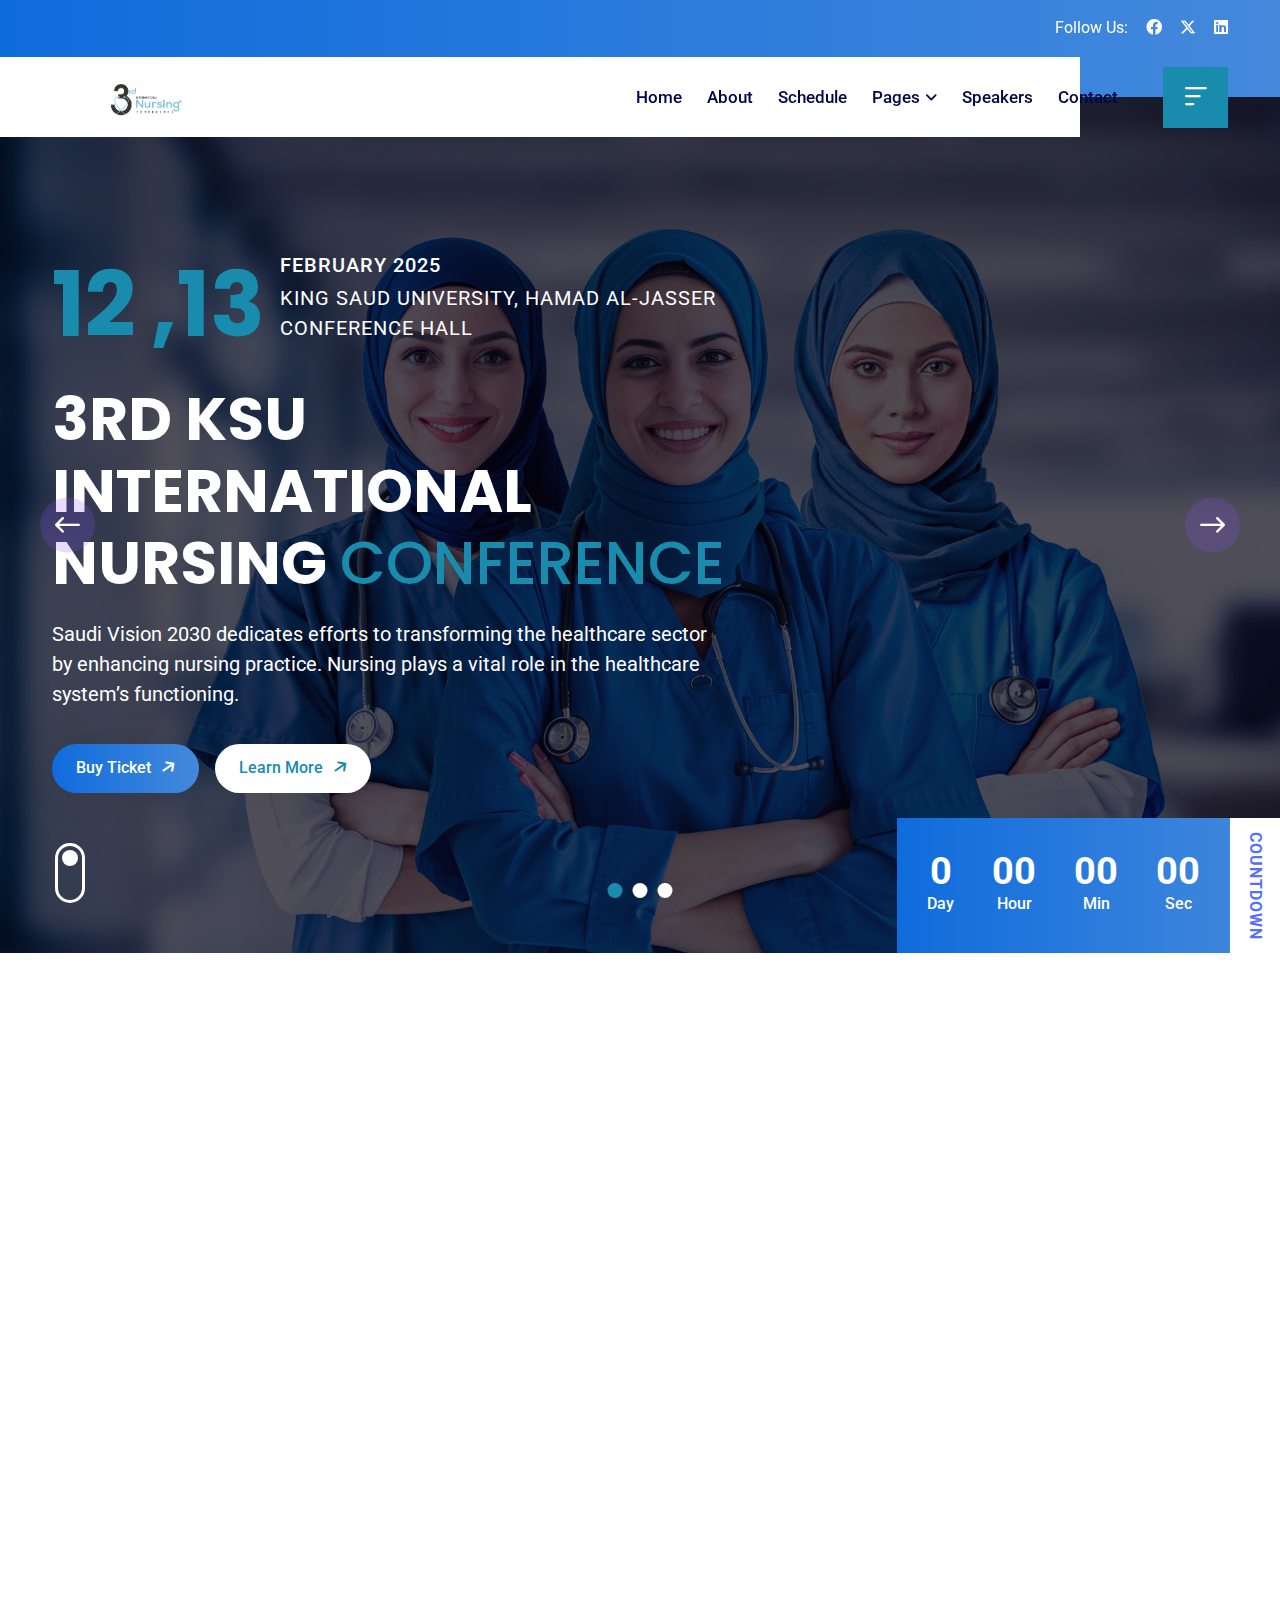
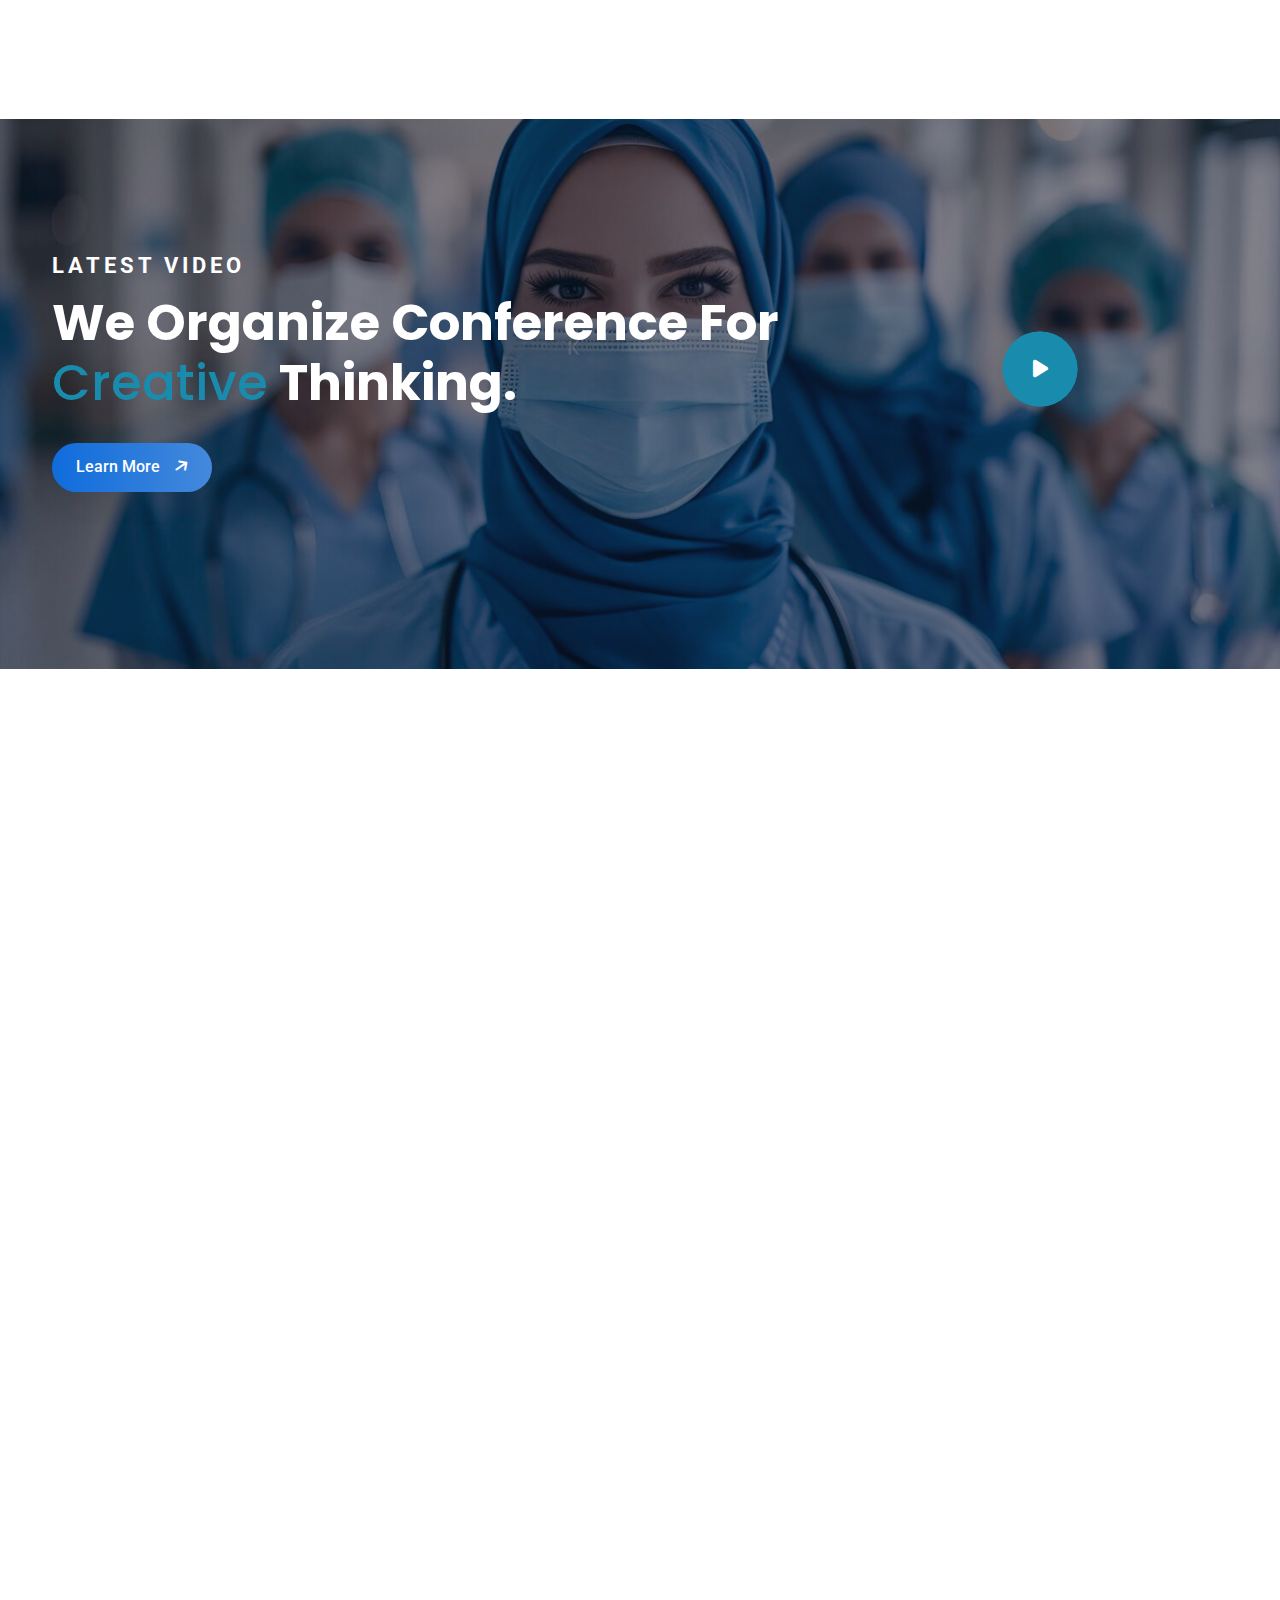
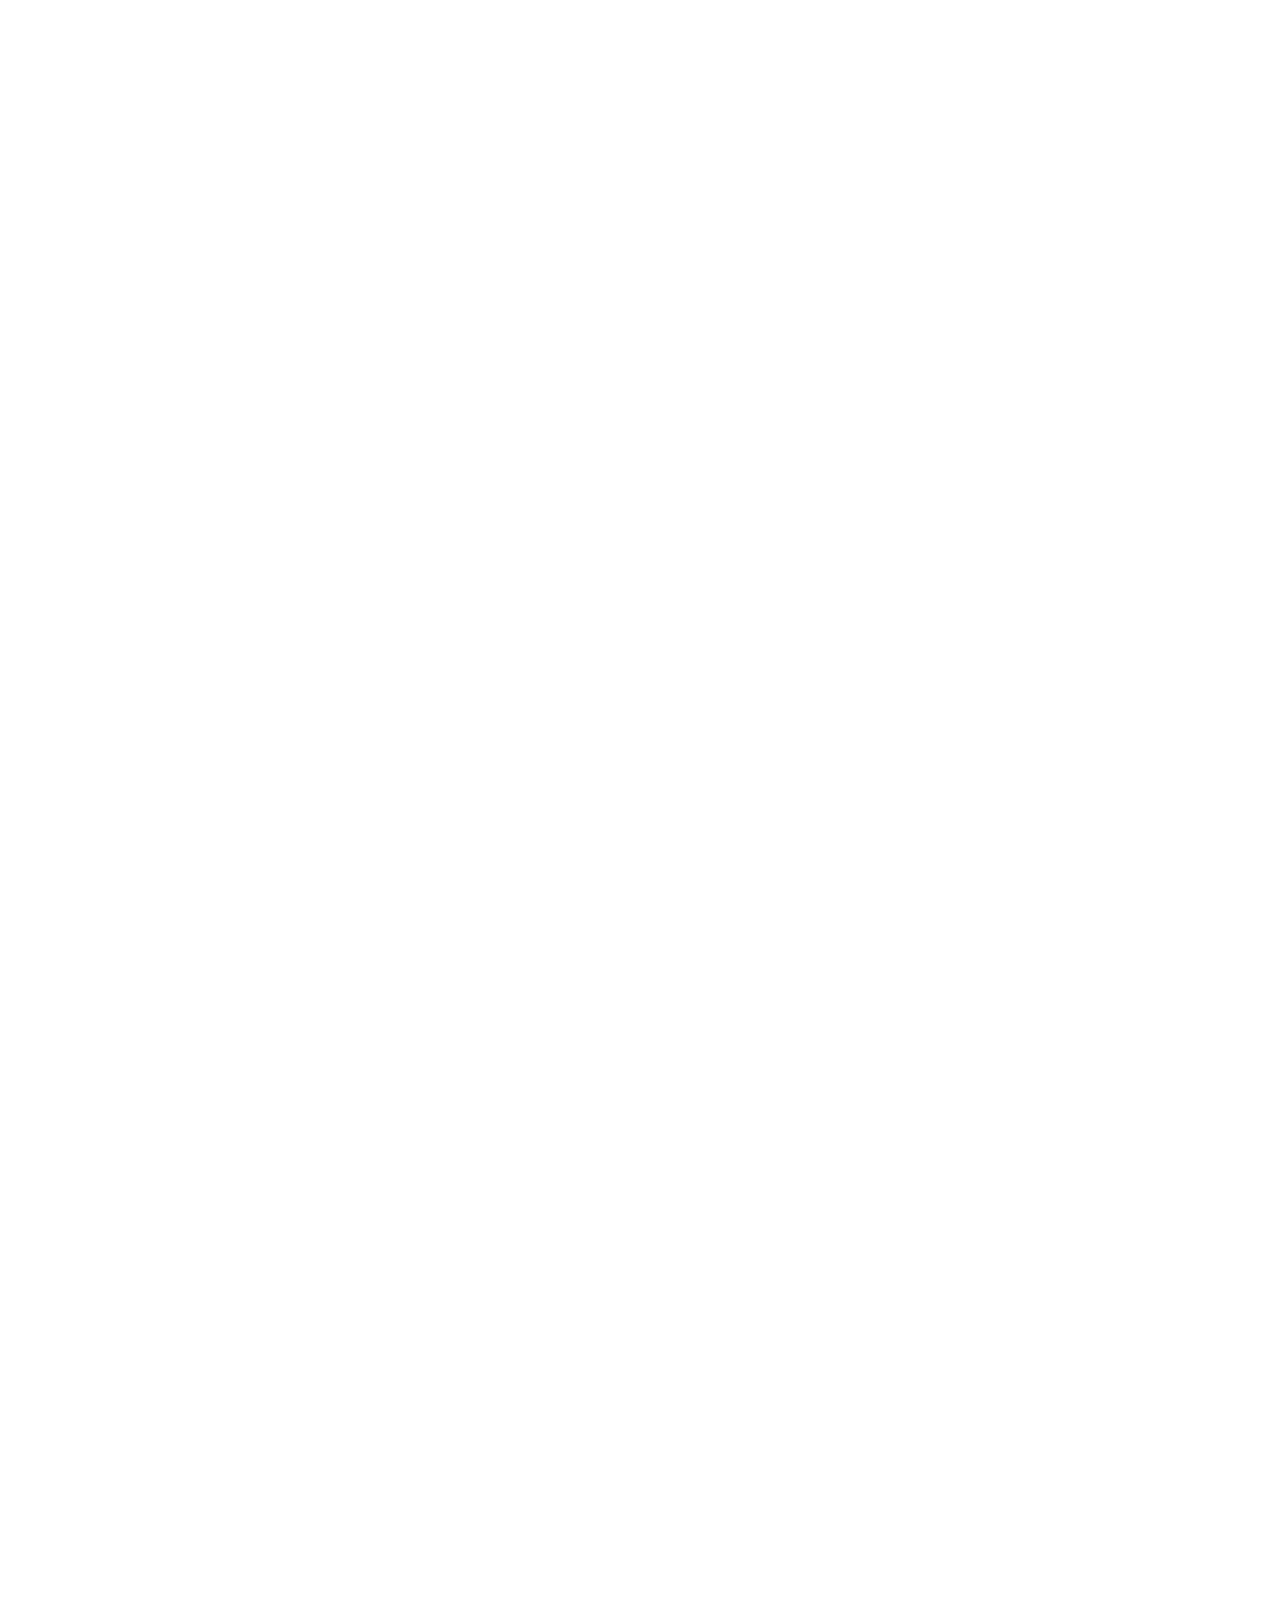
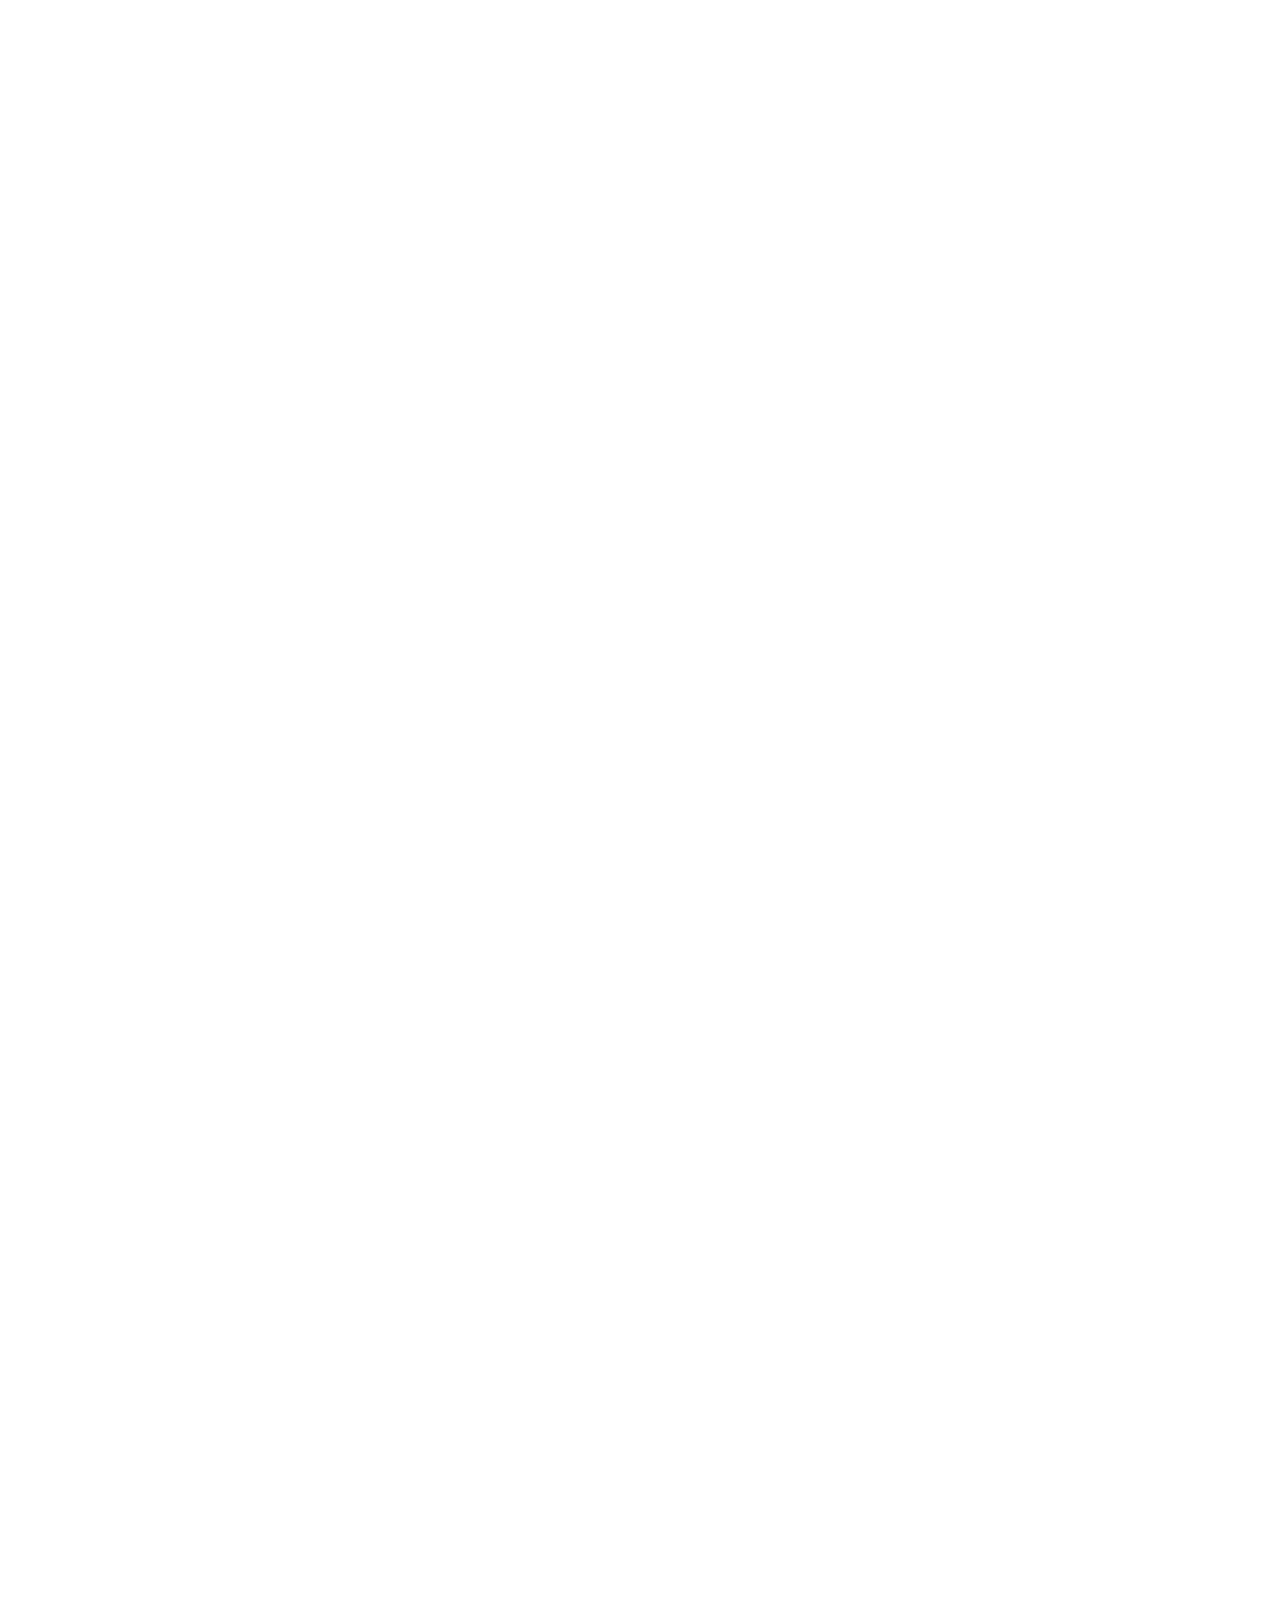
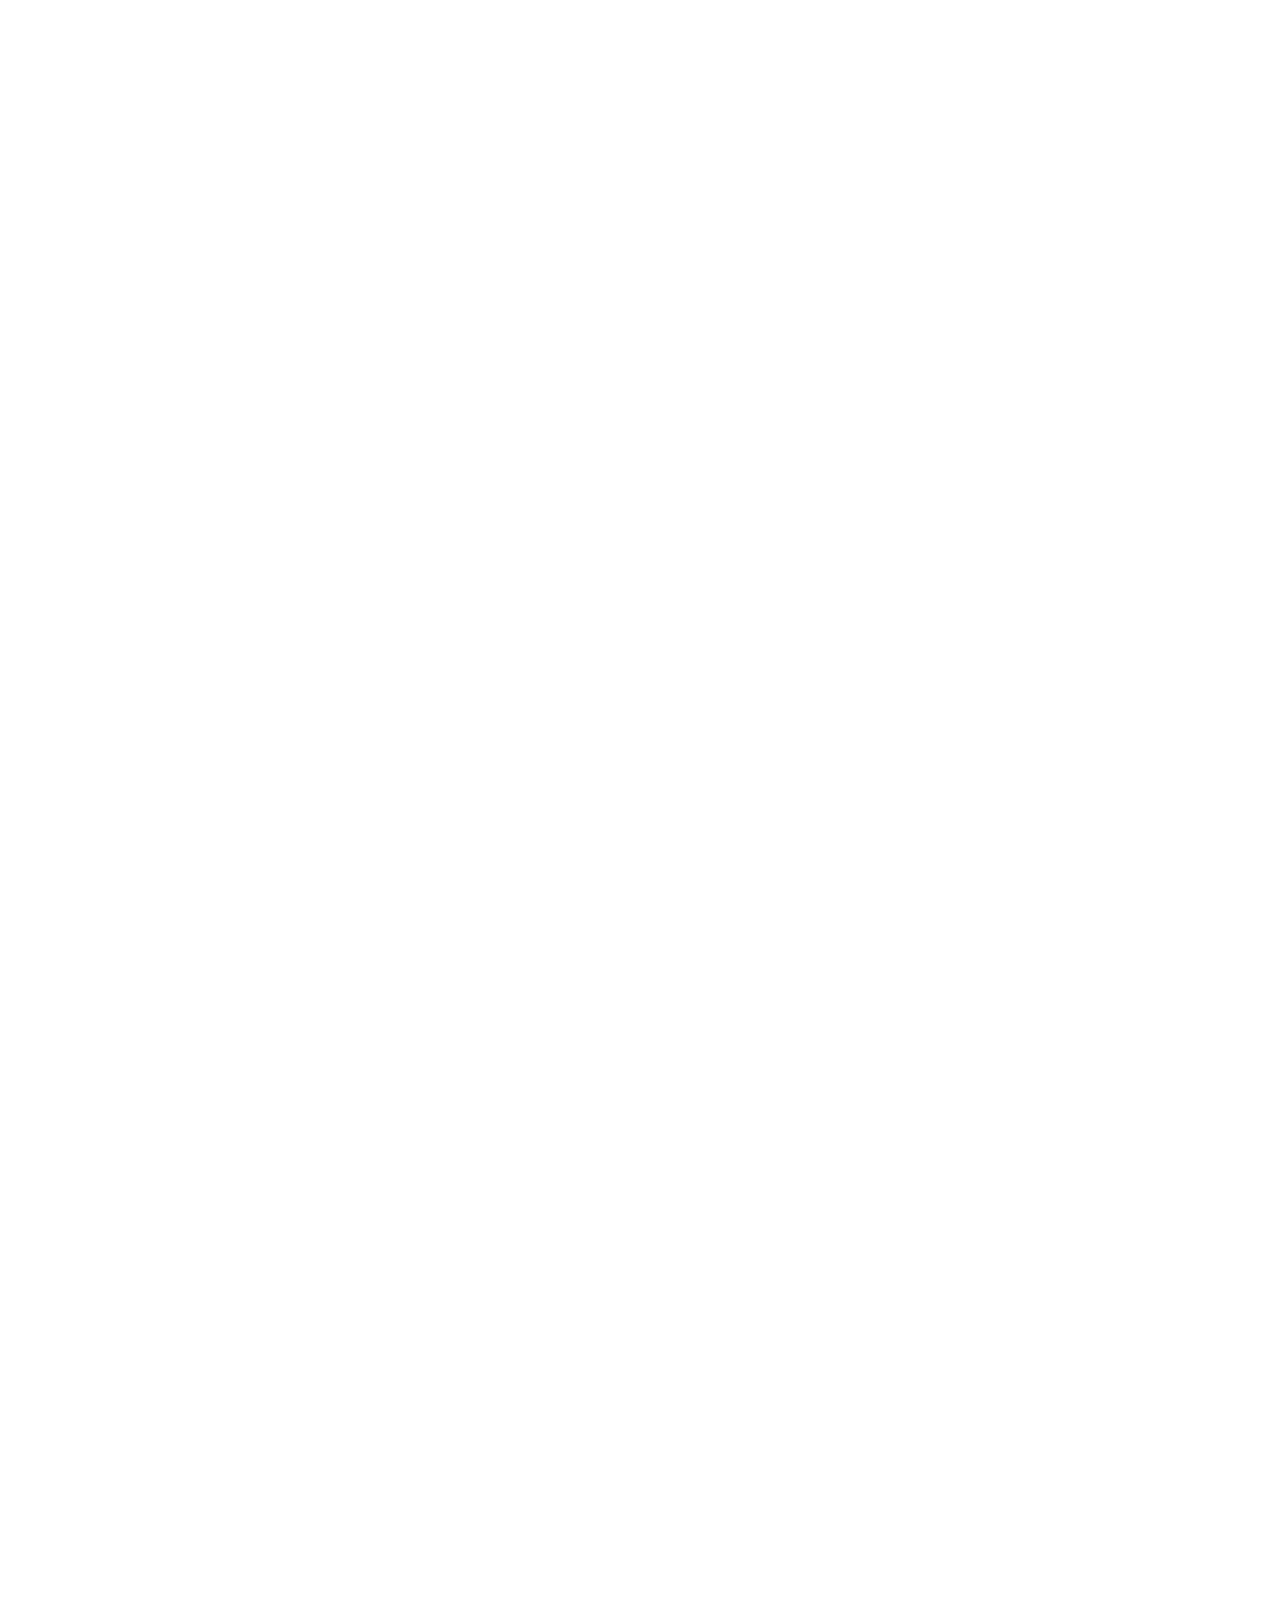
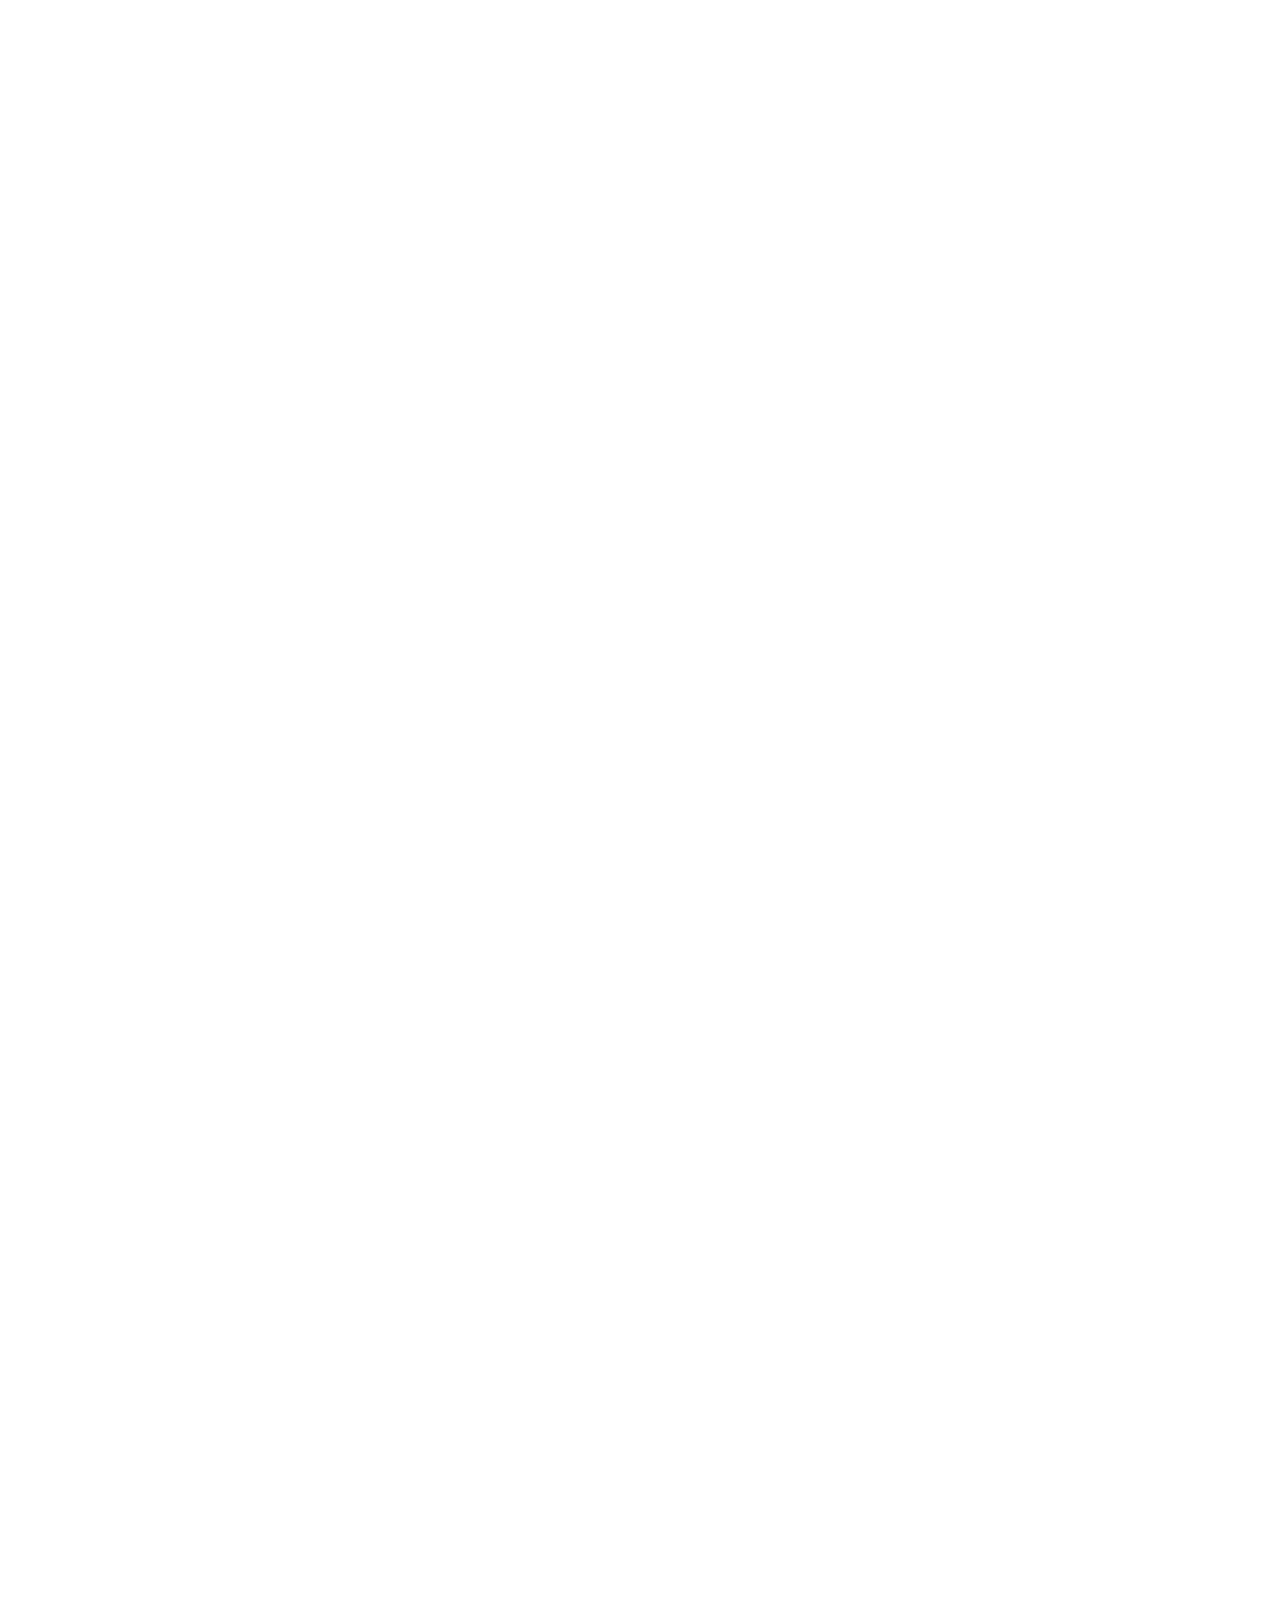
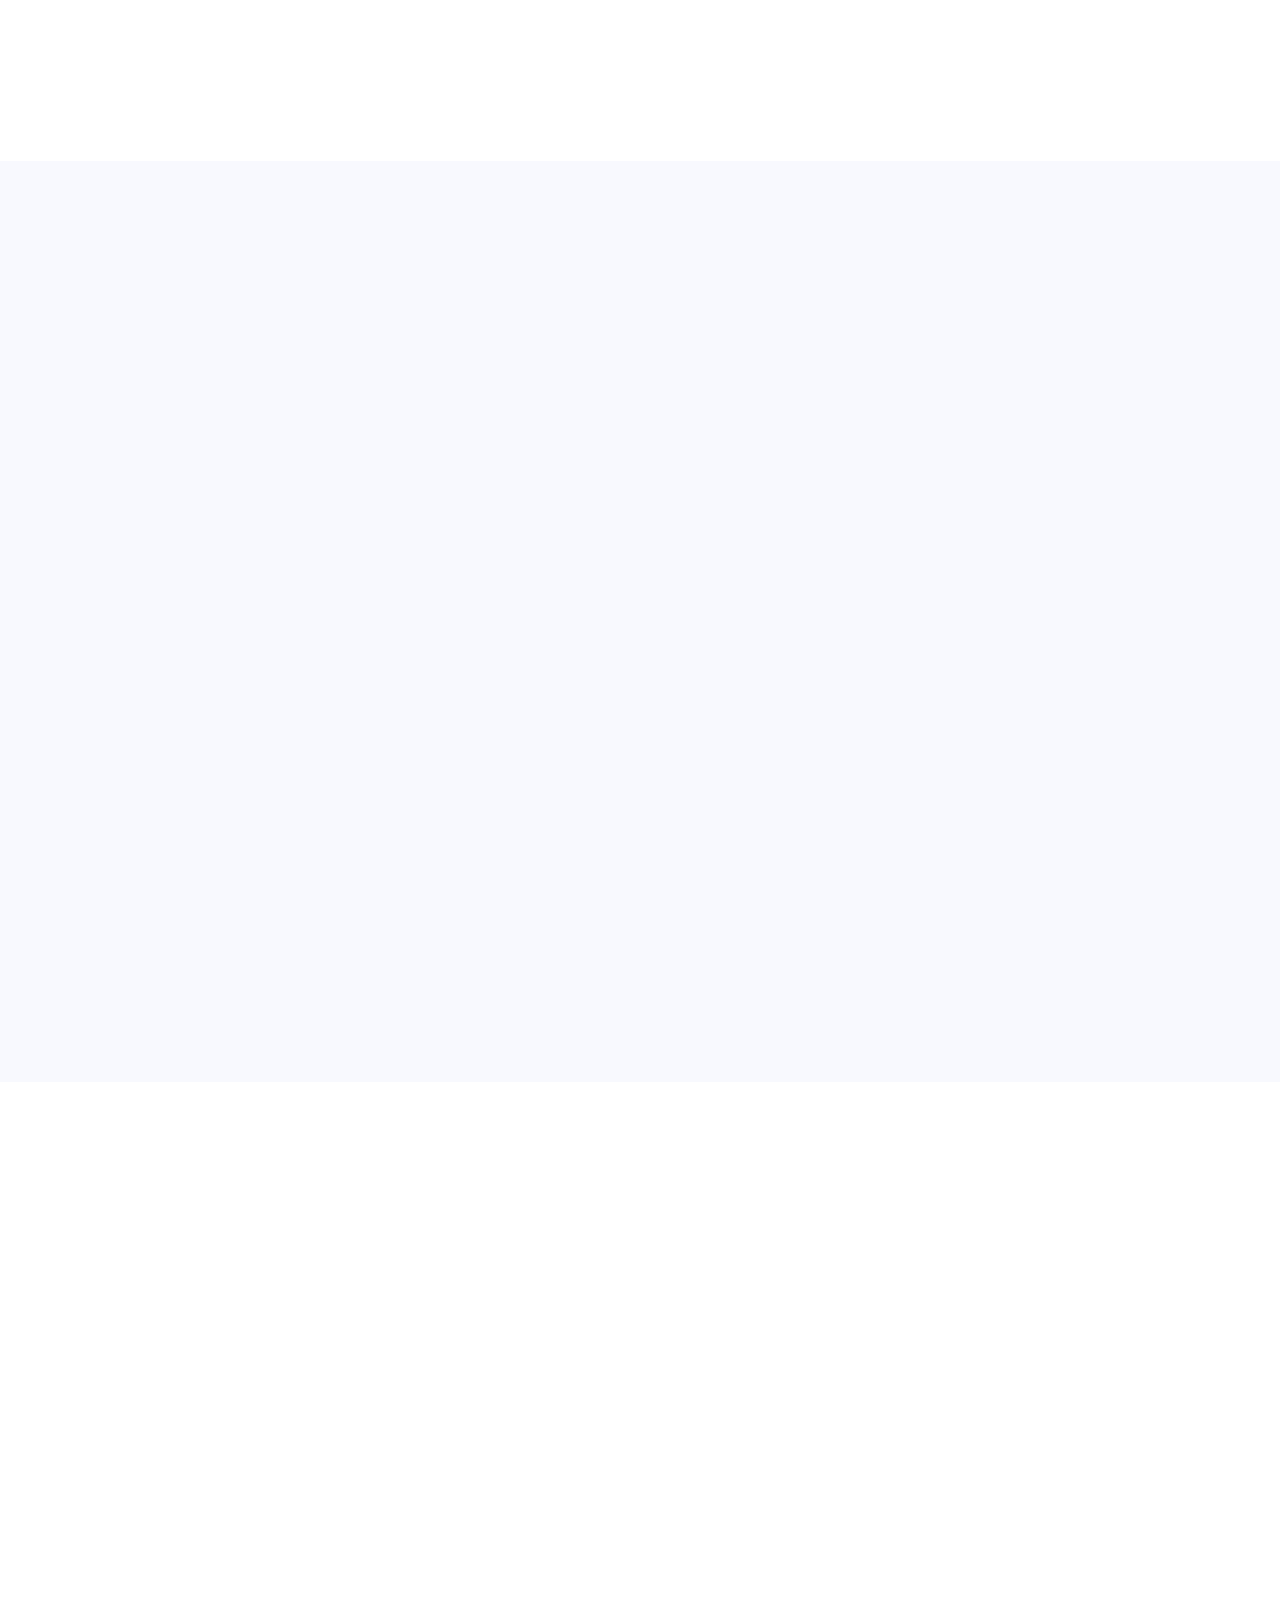
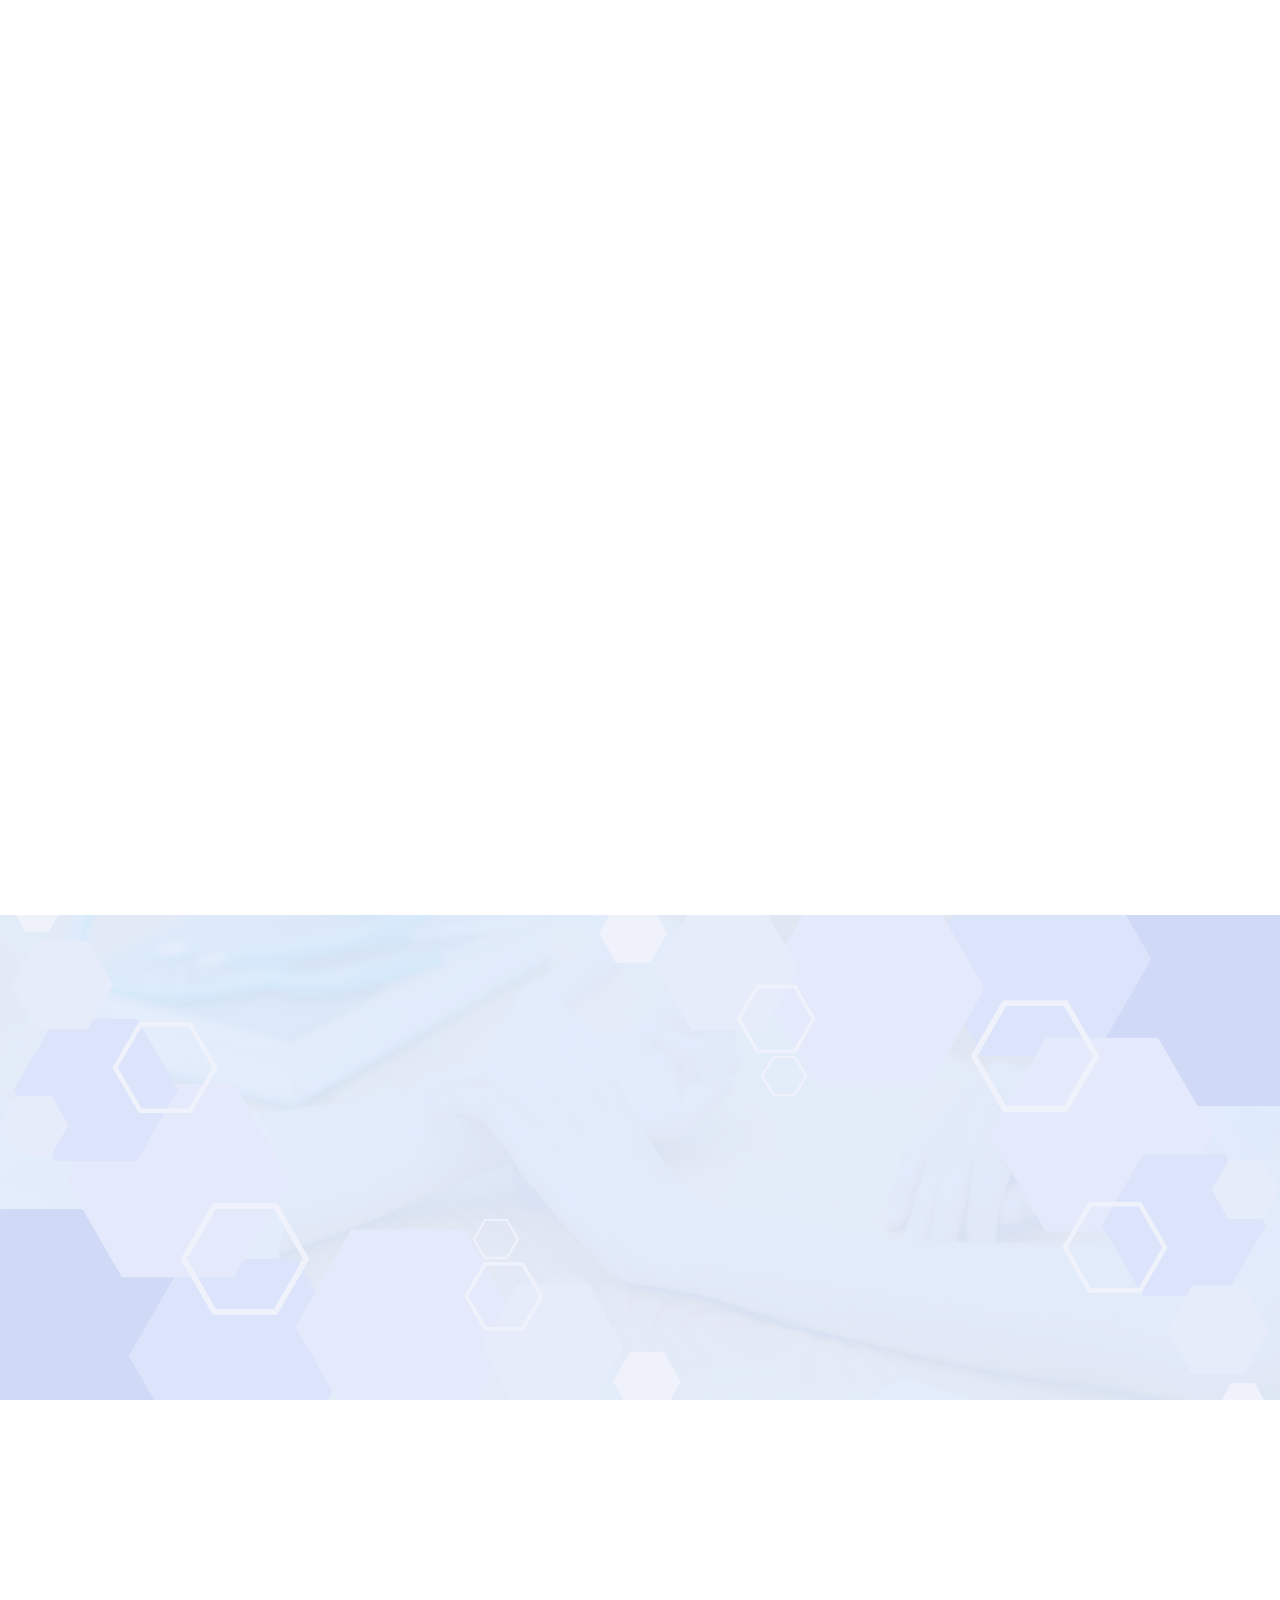
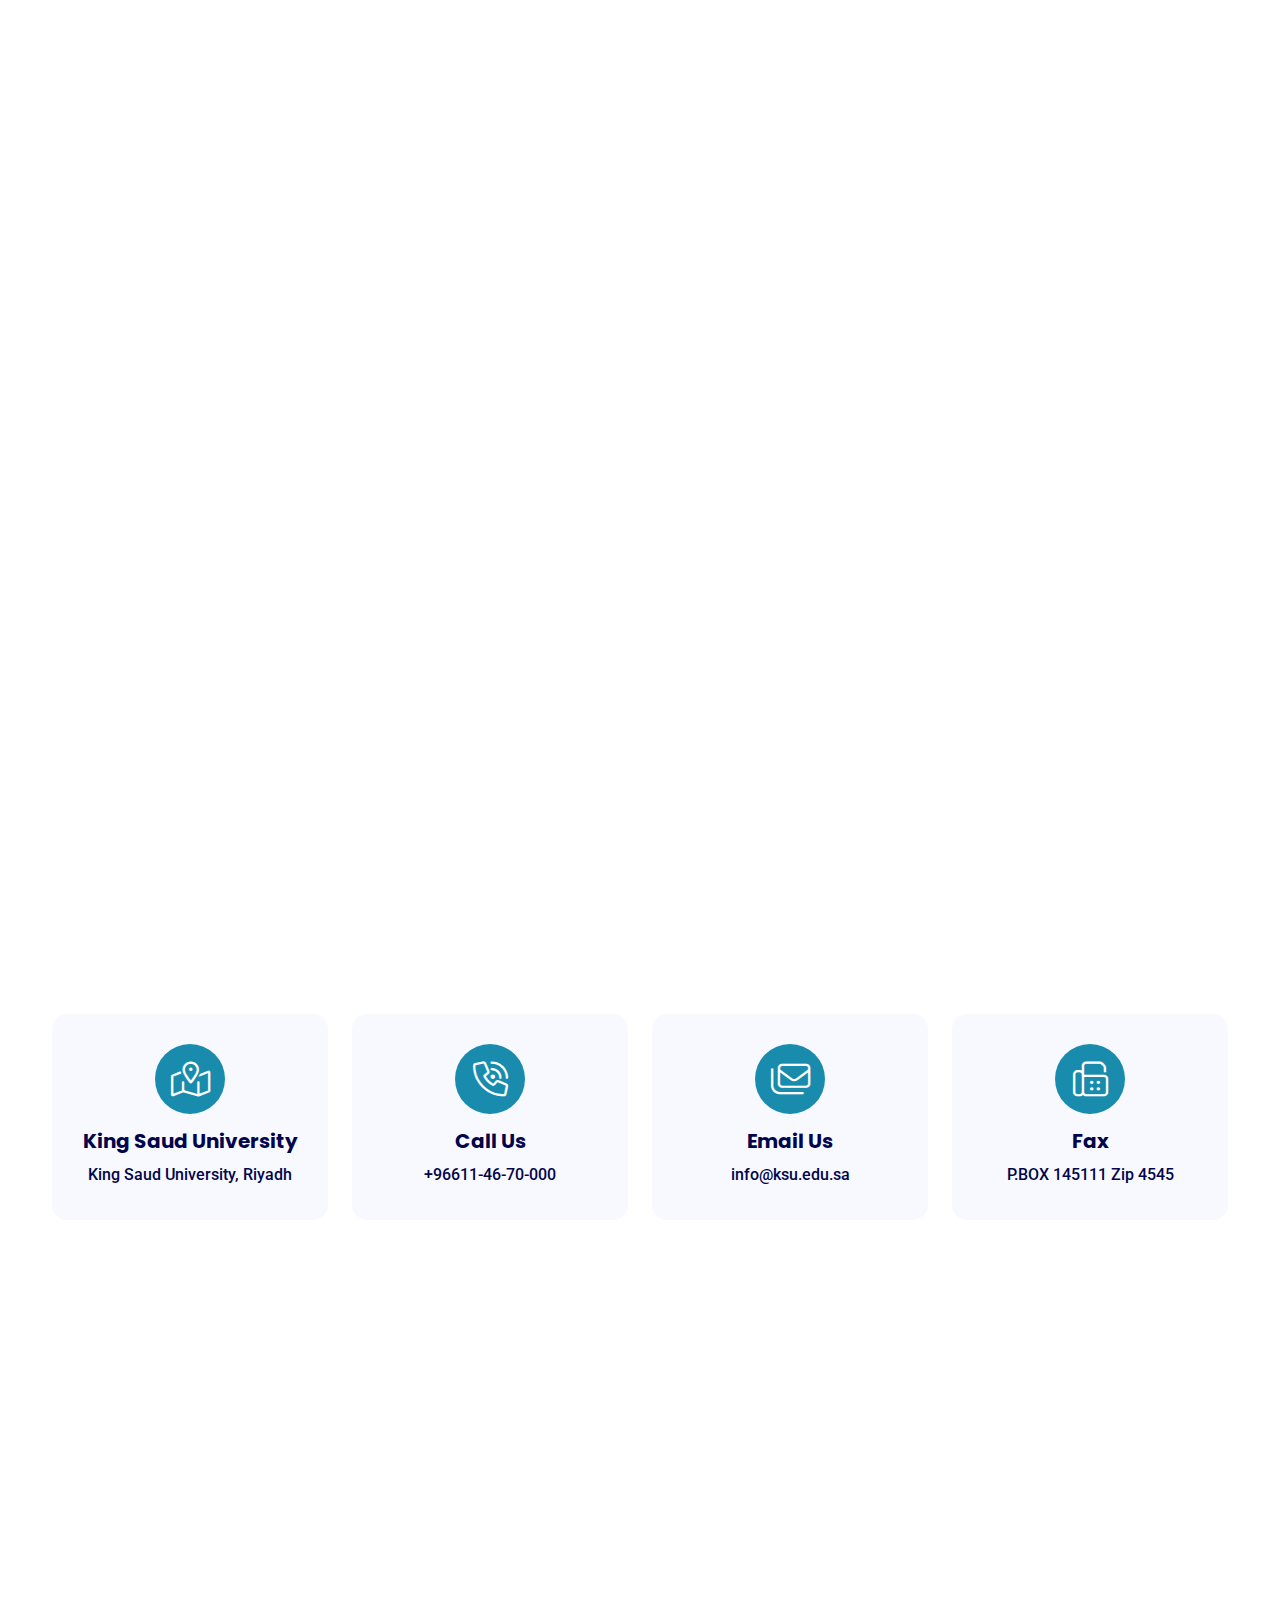
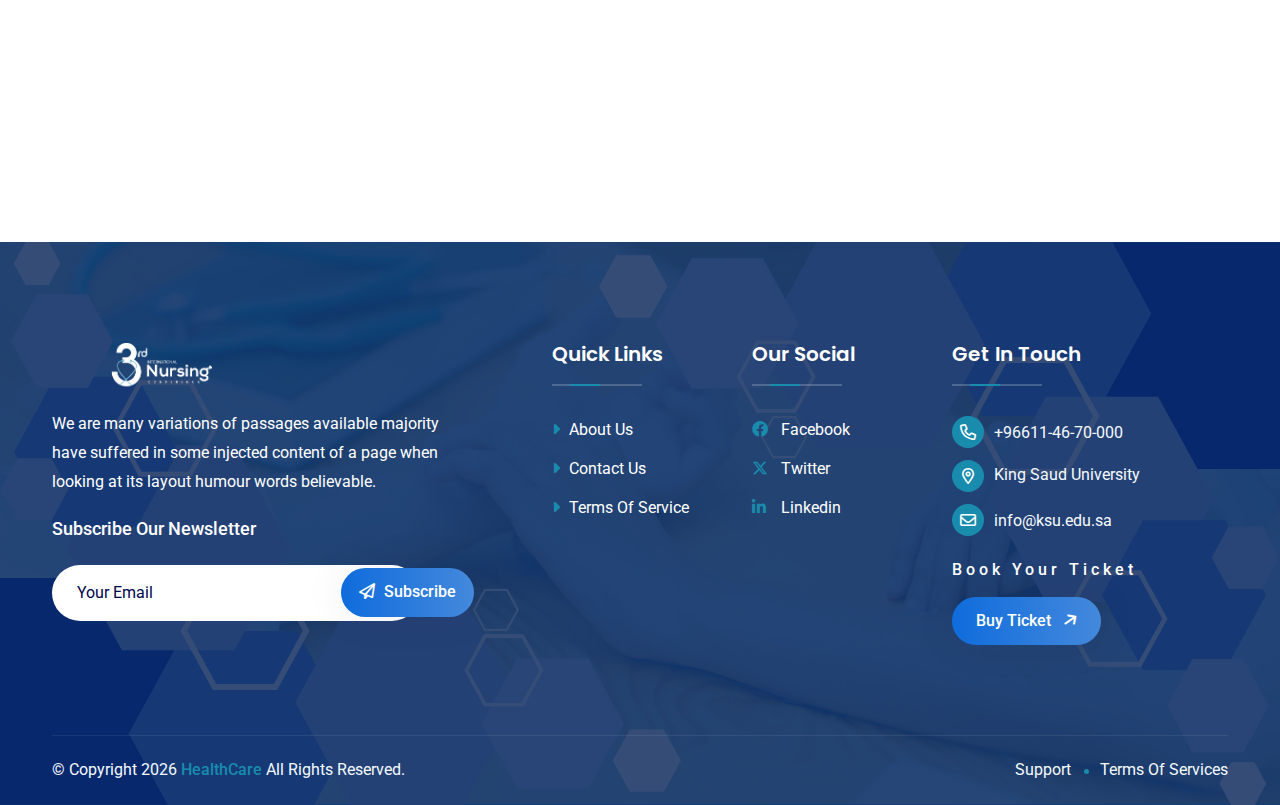
==== commit 86e2e83d: "Fix Sponcer page" ====
--- a/index.html
+++ b/index.html
@@ -2593,19 +2593,7 @@
         <!-- partner area end -->
 
 
-        <!-- cta area -->
-
-        <!-- cta area end -->
-
-
-        <!-- choose area -->
-
-        <!-- choose area end -->
-
-
-        <!-- testimonial-area -->
-
-        <!-- testimonial-area end -->
+
 
 
         <!-- gallery-area -->
@@ -2670,19 +2658,6 @@
 
 
 
-        <!-- venue area -->
-
-        <!-- venue area end -->
-
-
-        <!-- register-area -->
-
-        <!-- register-area end -->
-
-
-        <!-- blog-area -->
-
-        <!-- blog-area end -->
 
 
         <!-- instagram -->
@@ -2781,7 +2756,9 @@
                                 <div class="subscribe-form">
                                     <form action="#">
                                         <div class="form-group">
-                                            <input type="email" class="form-control" placeholder="Your Email">
+                                            <label>
+                                                <input type="email" class="form-control" placeholder="Your Email">
+                                            </label>
                                             <button class="theme-btn" type="submit">
                                                 <span class="far fa-paper-plane"></span> Subscribe
                                             </button>
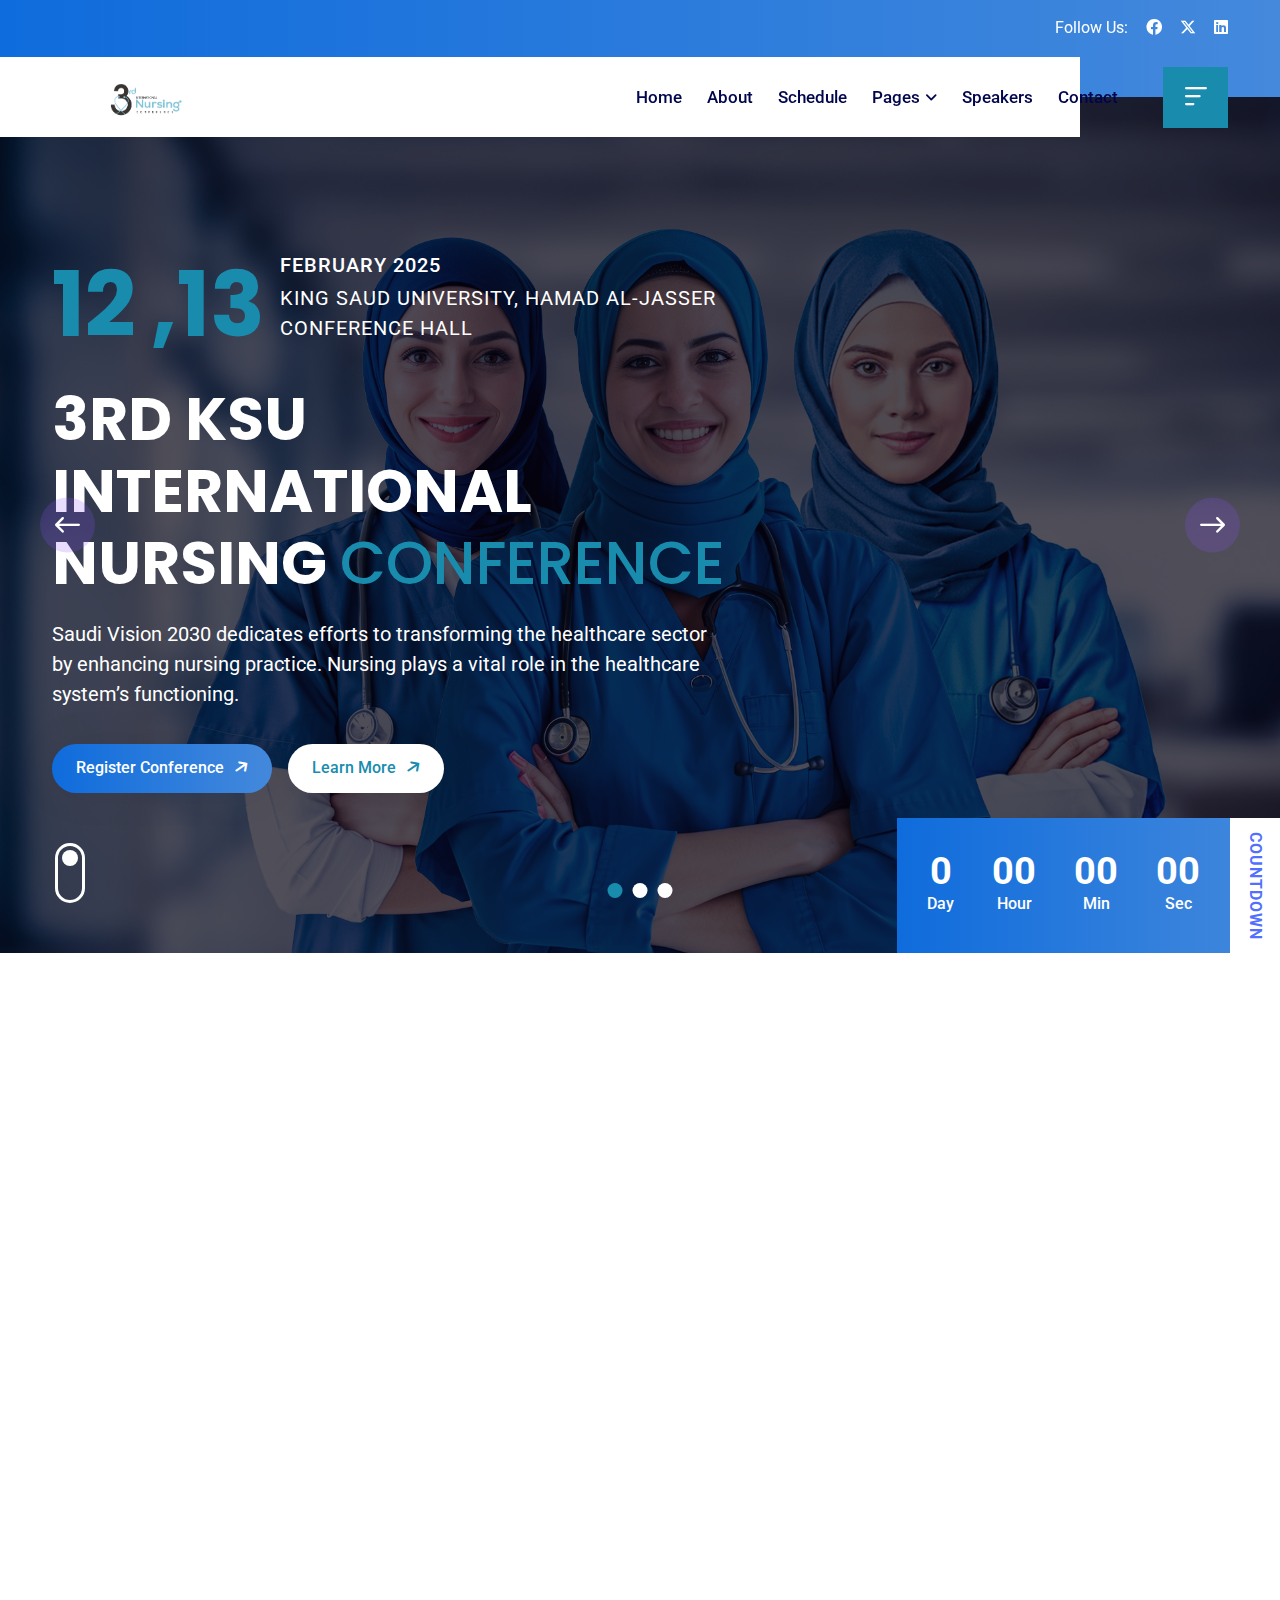
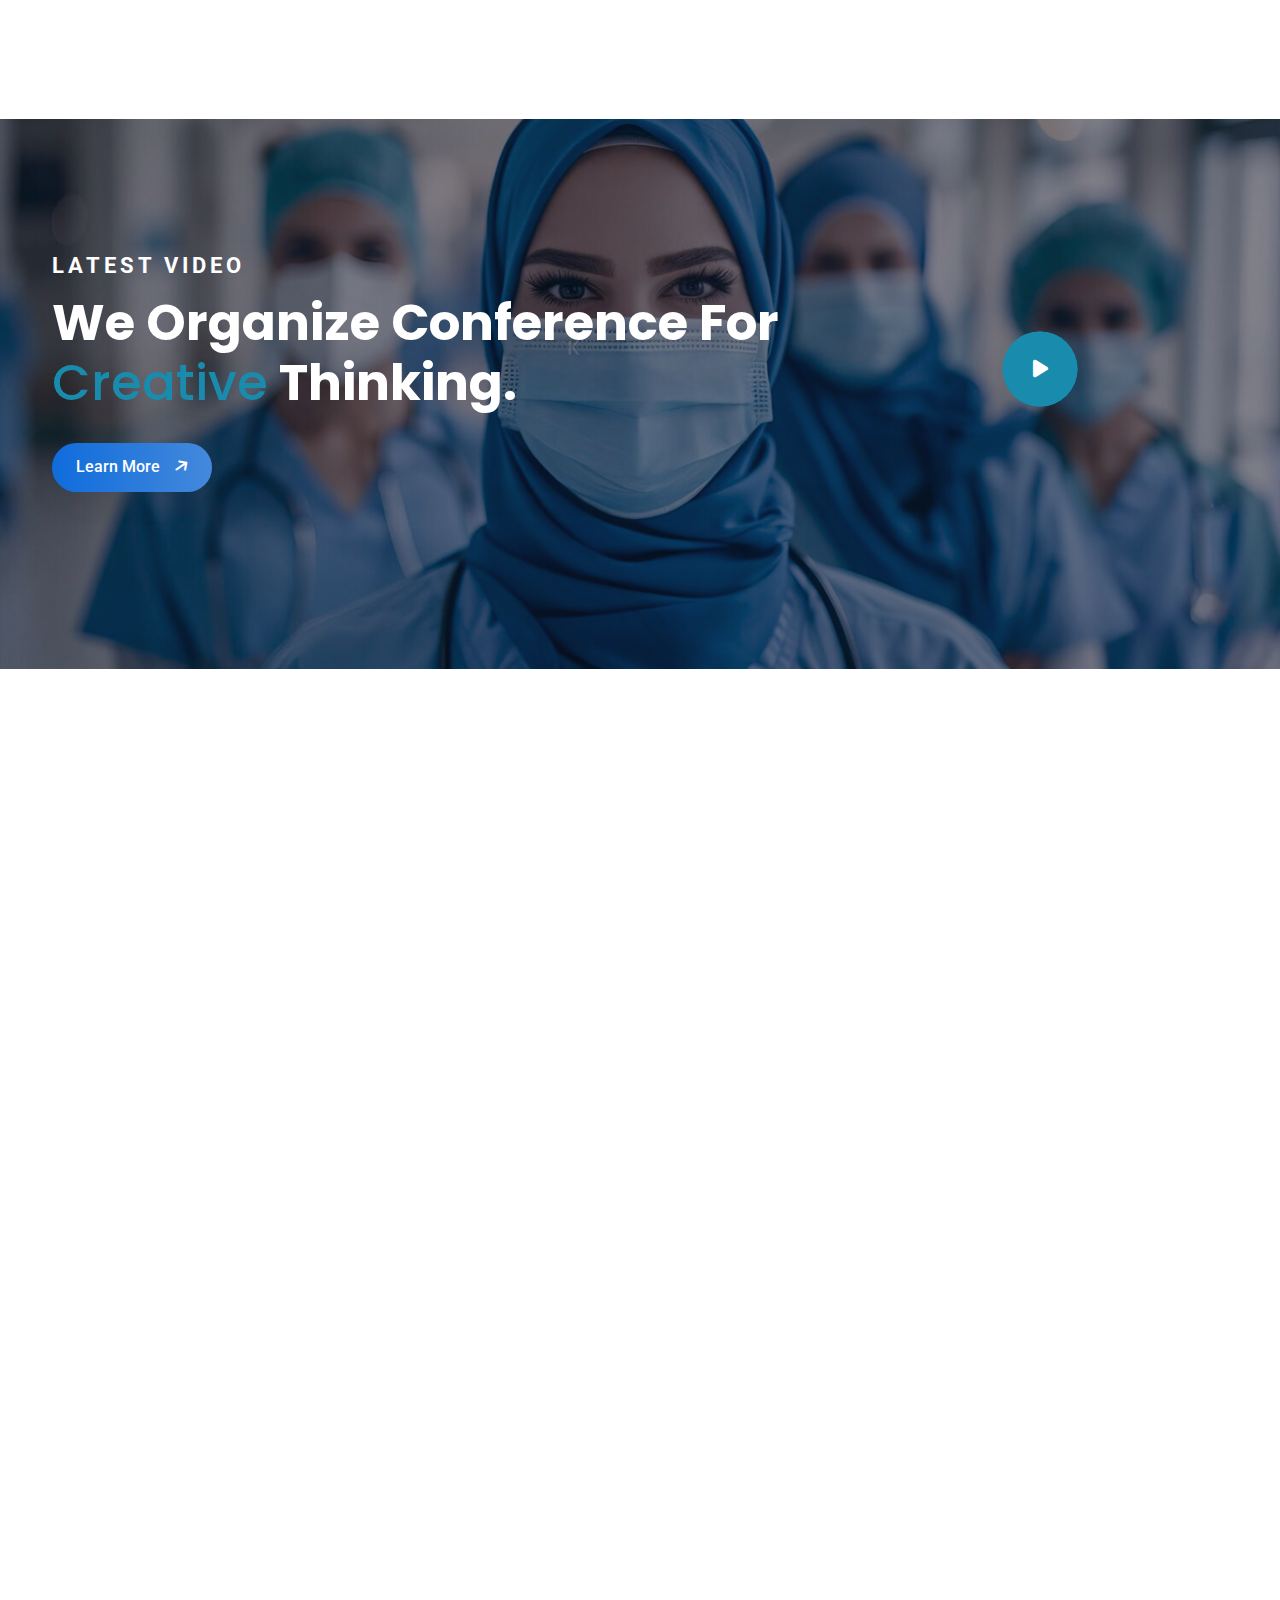
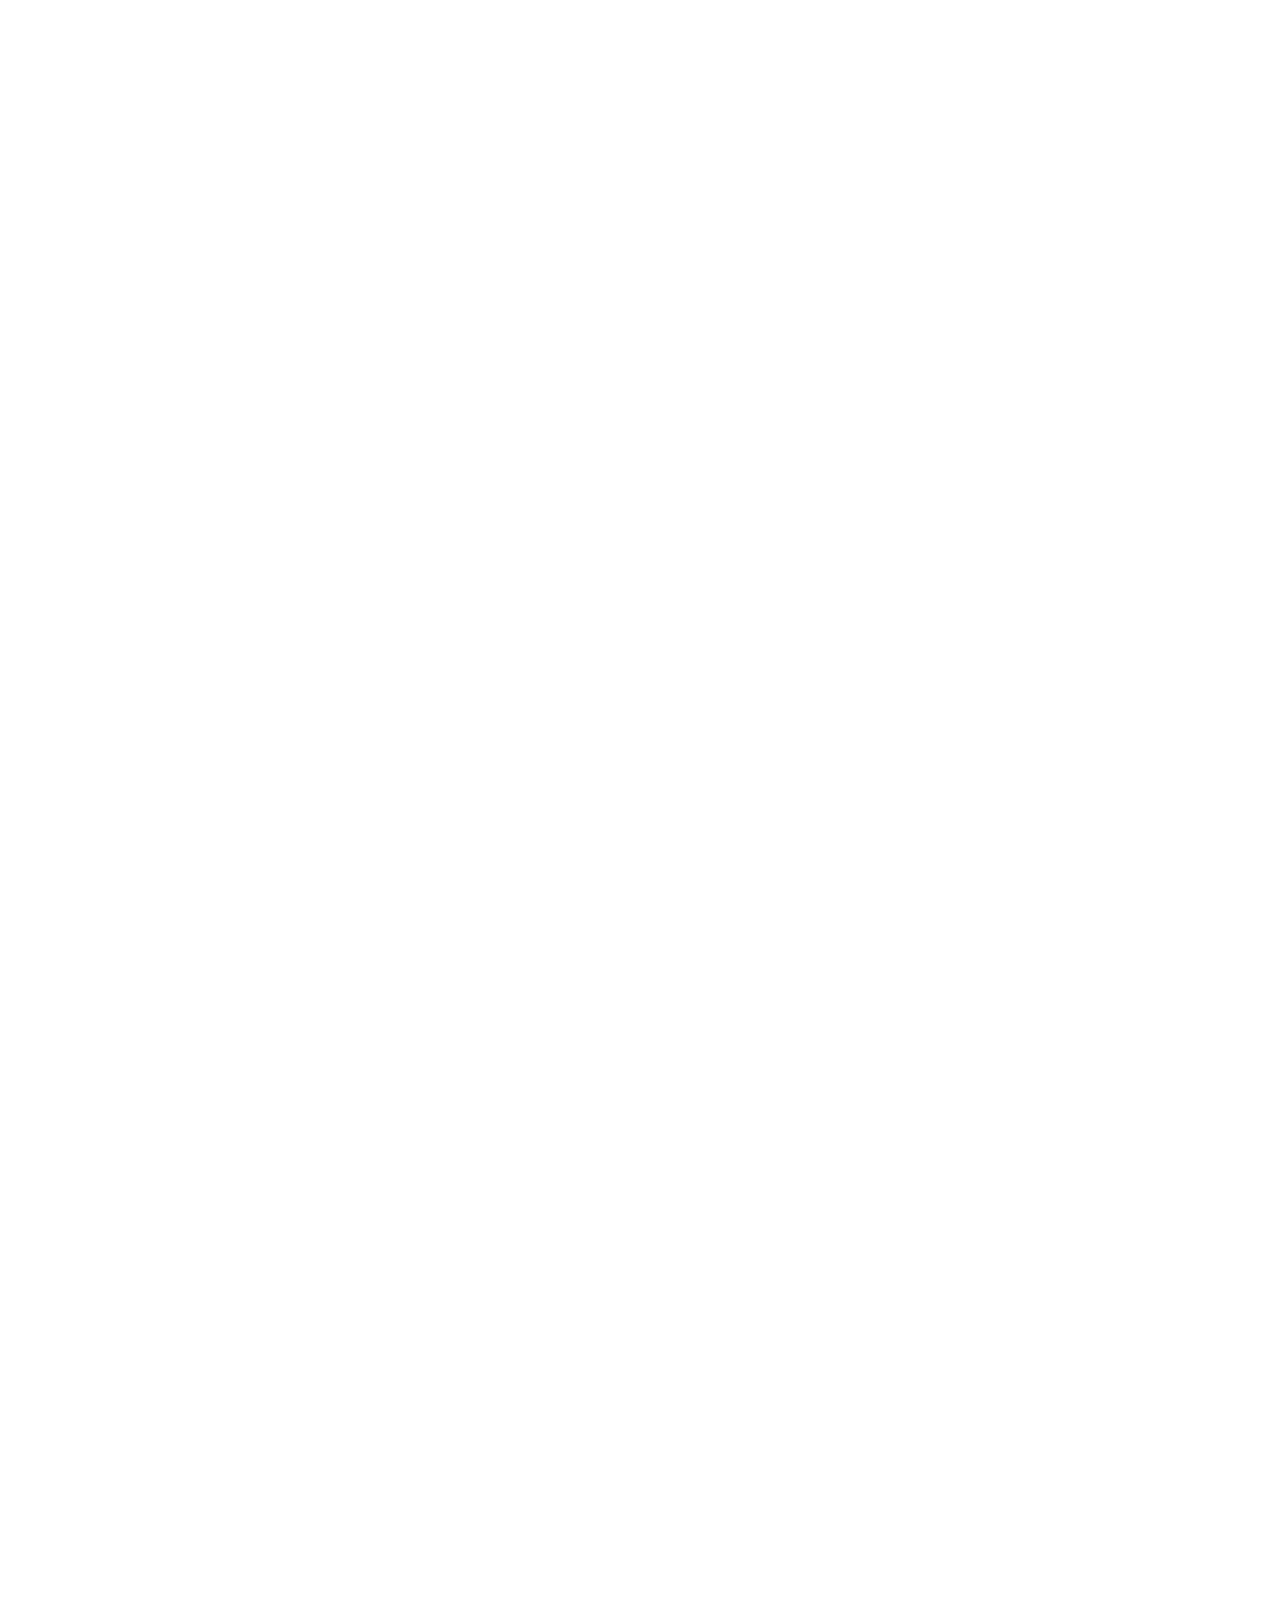
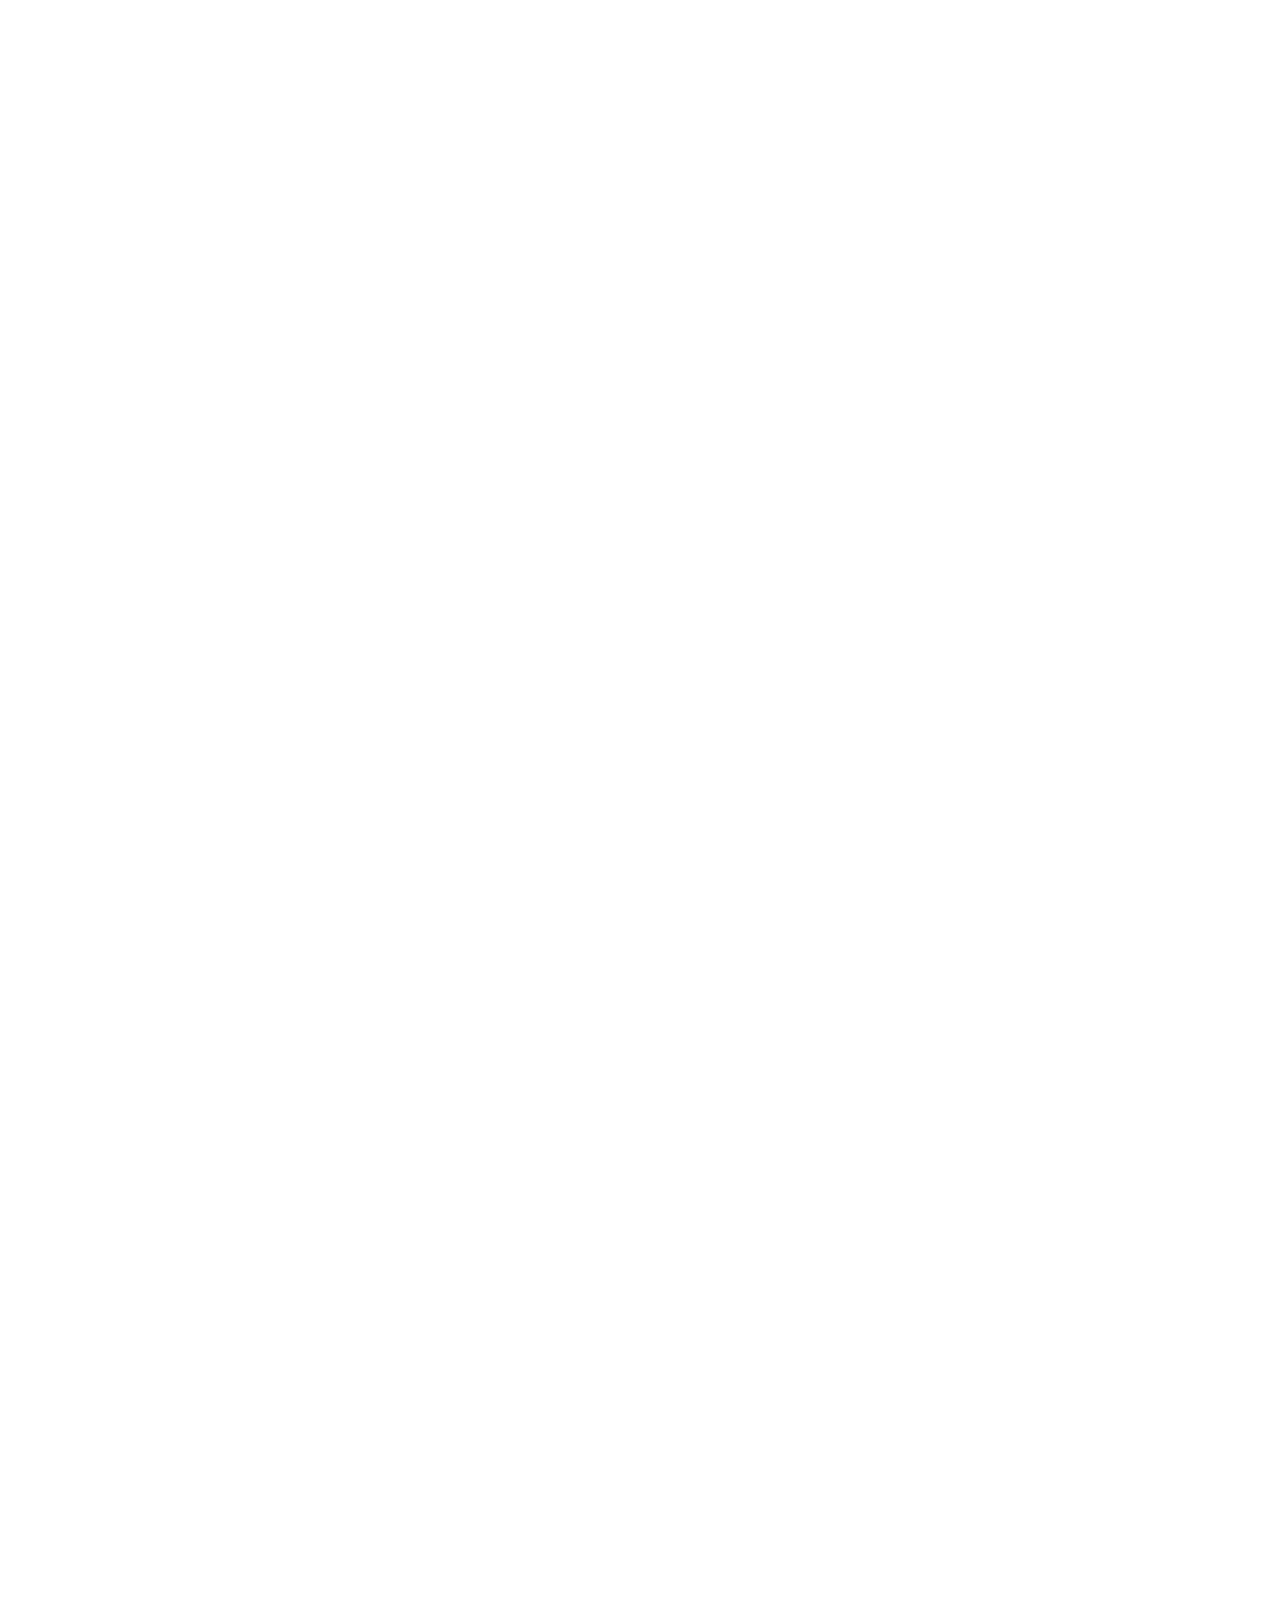
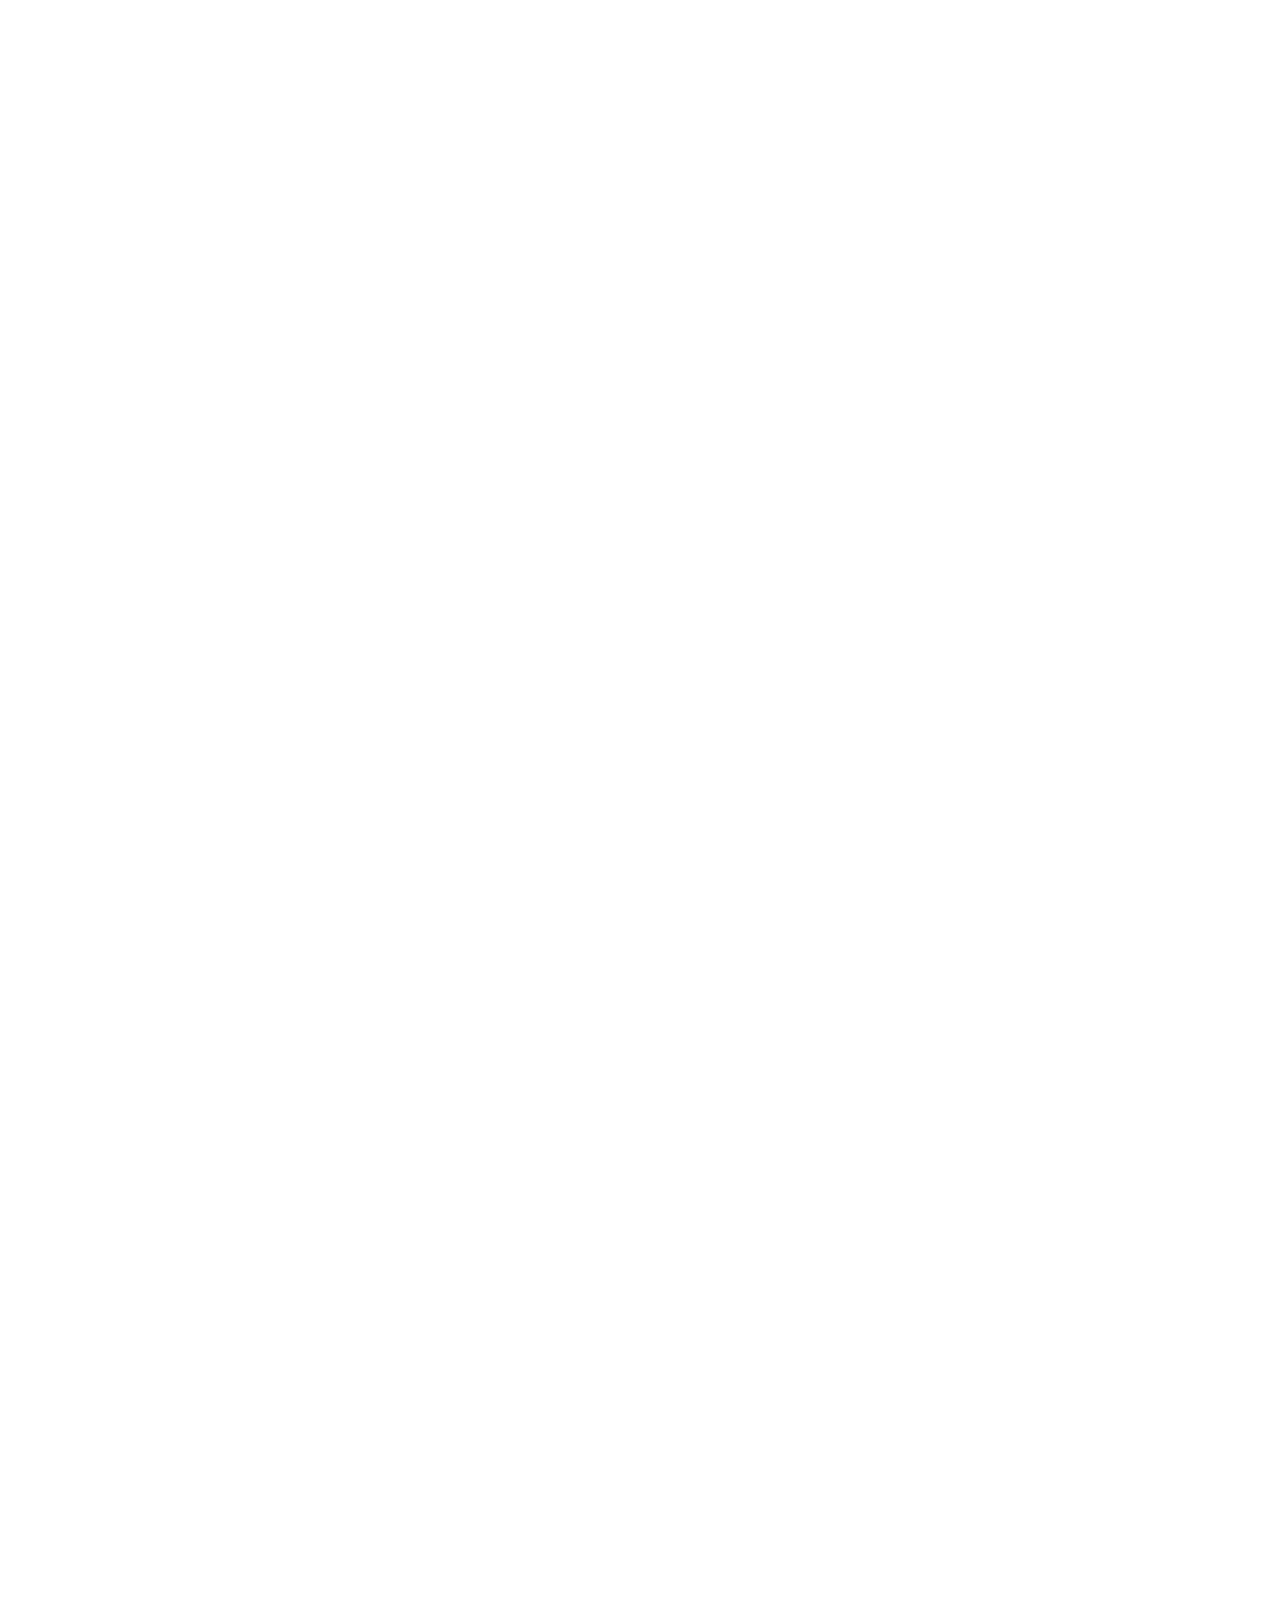
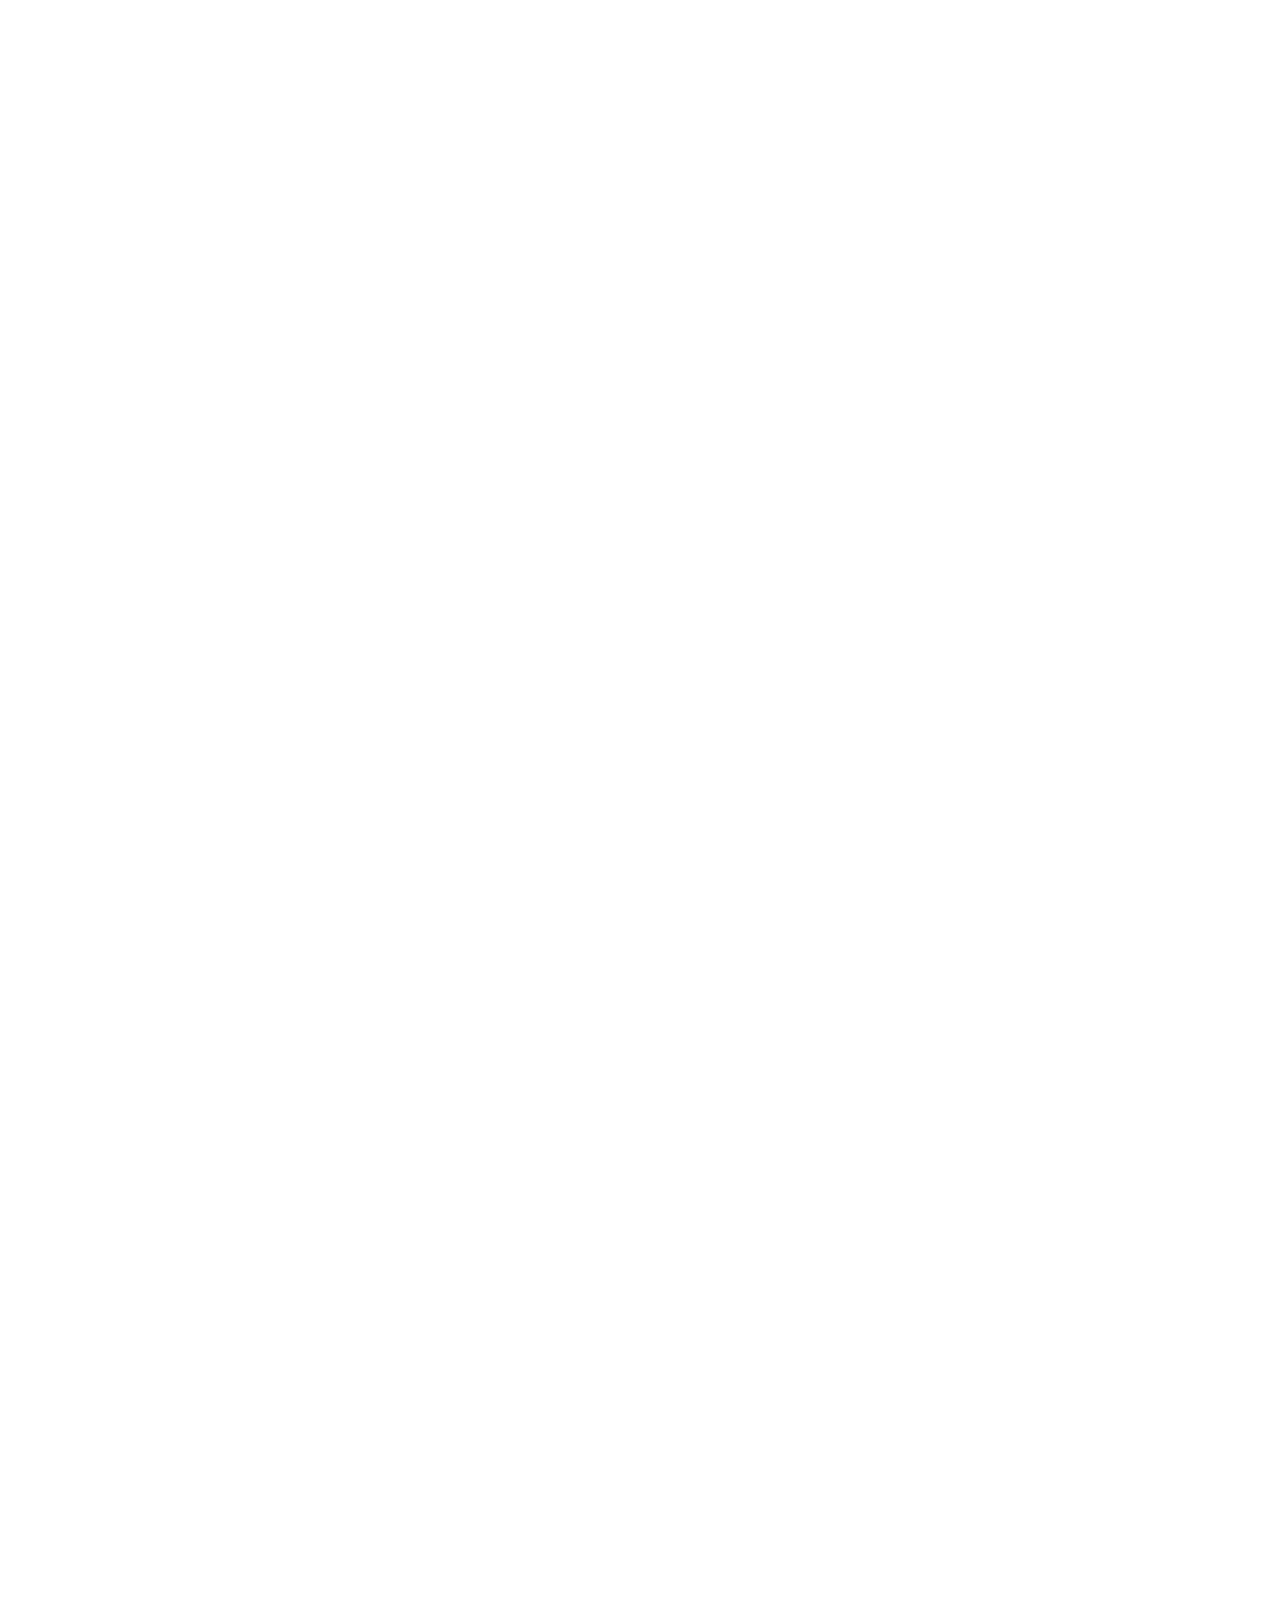
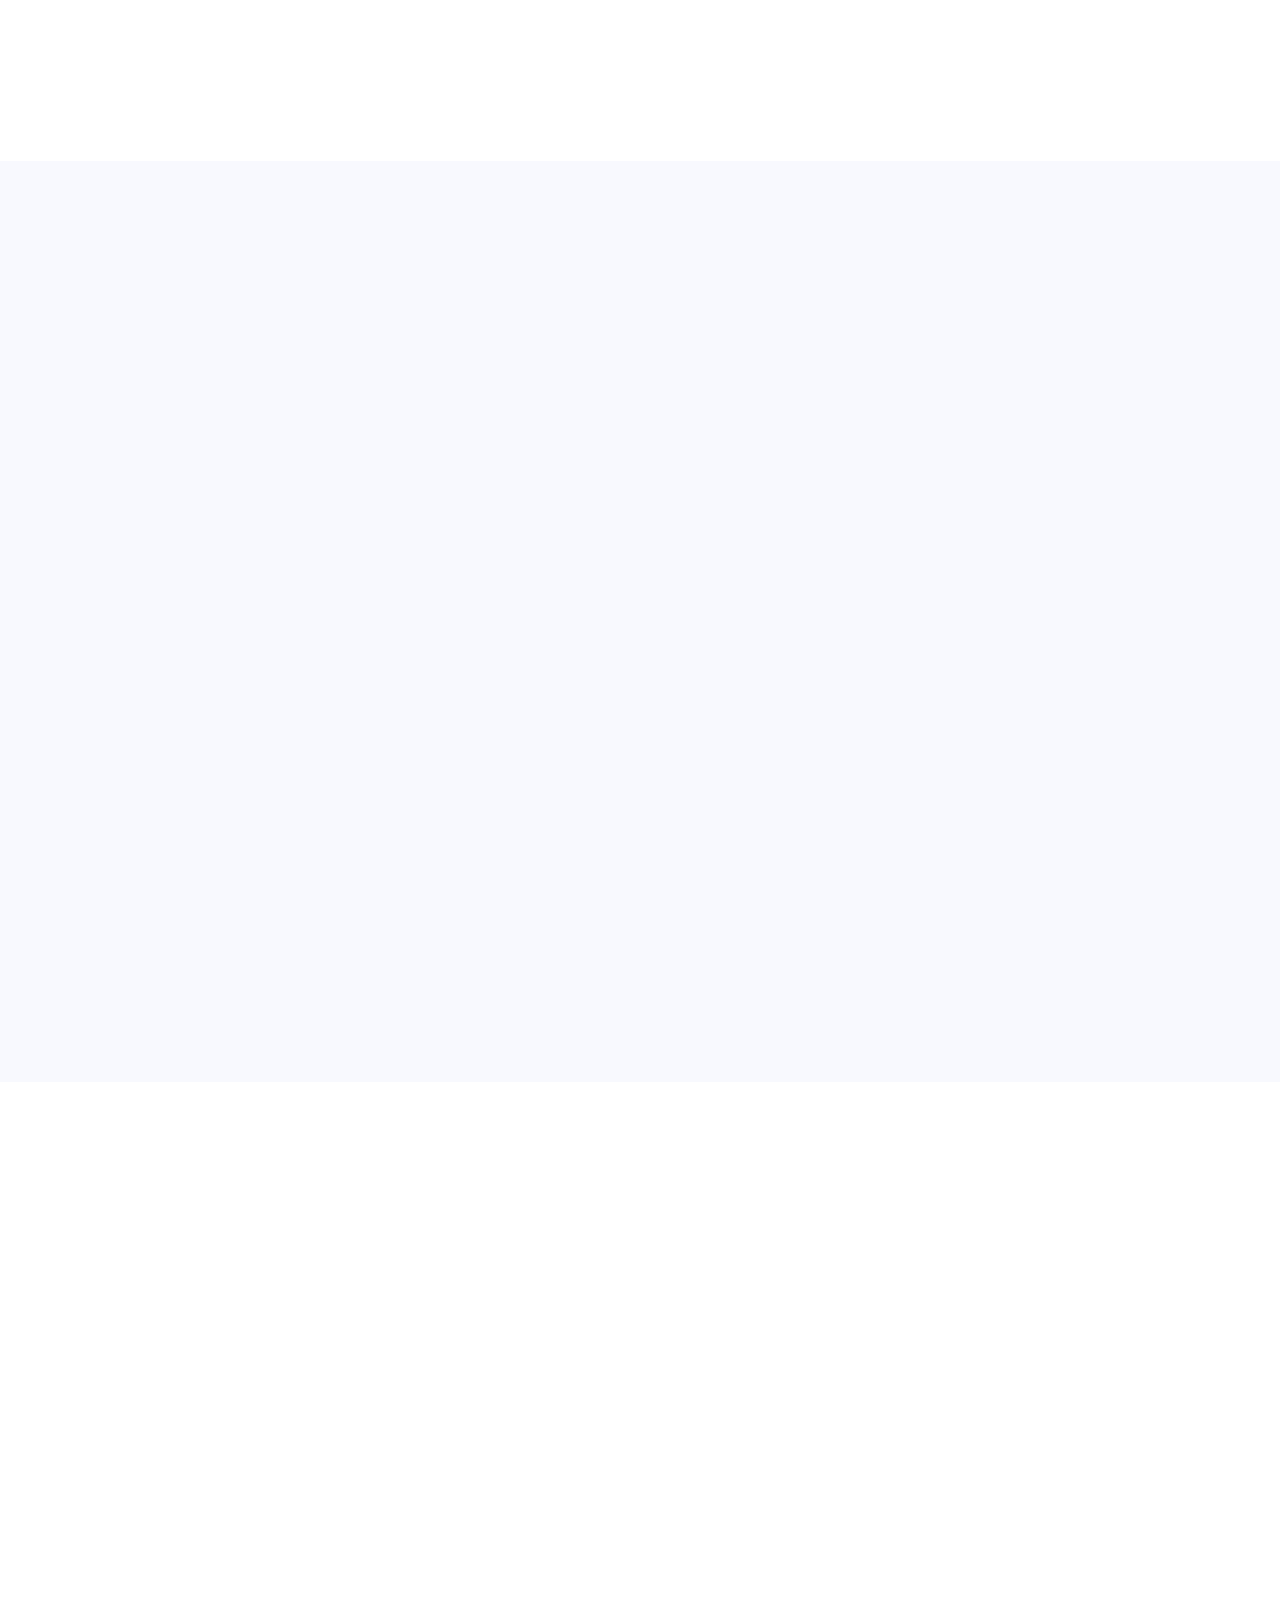
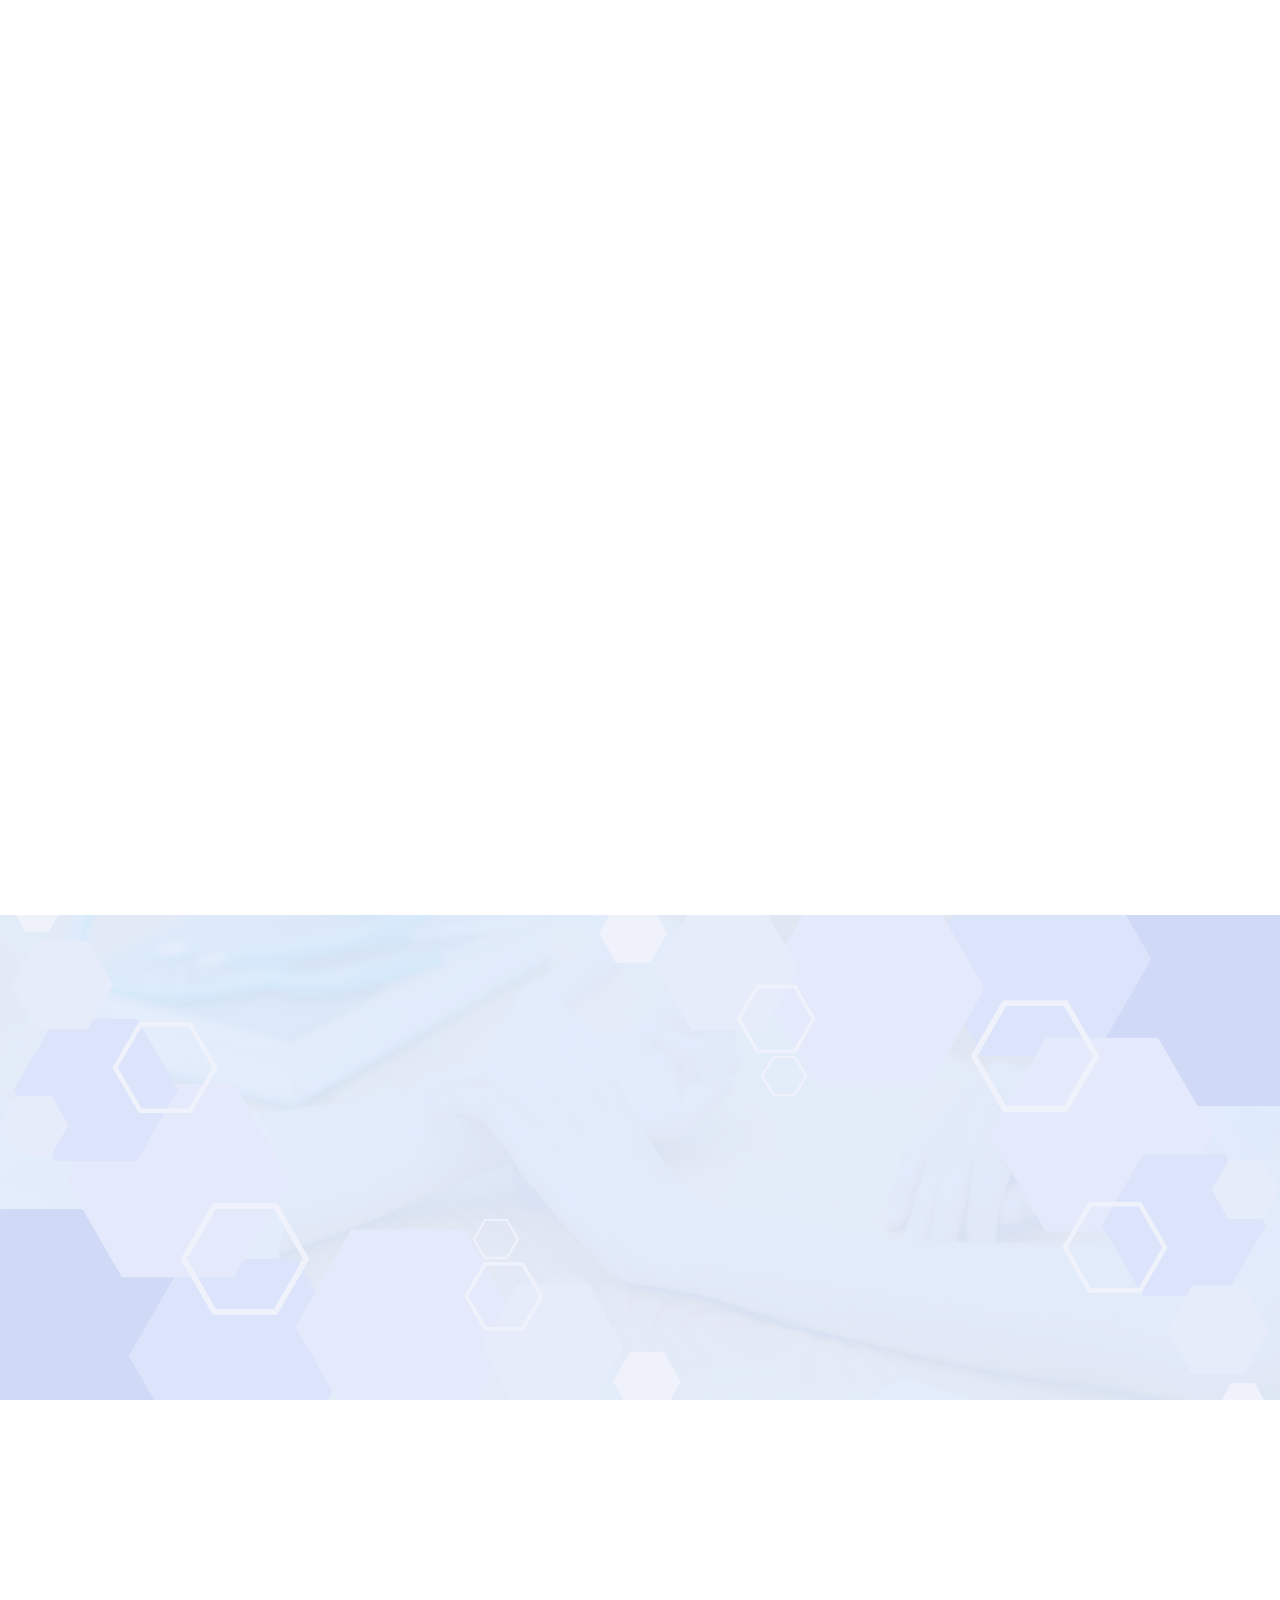
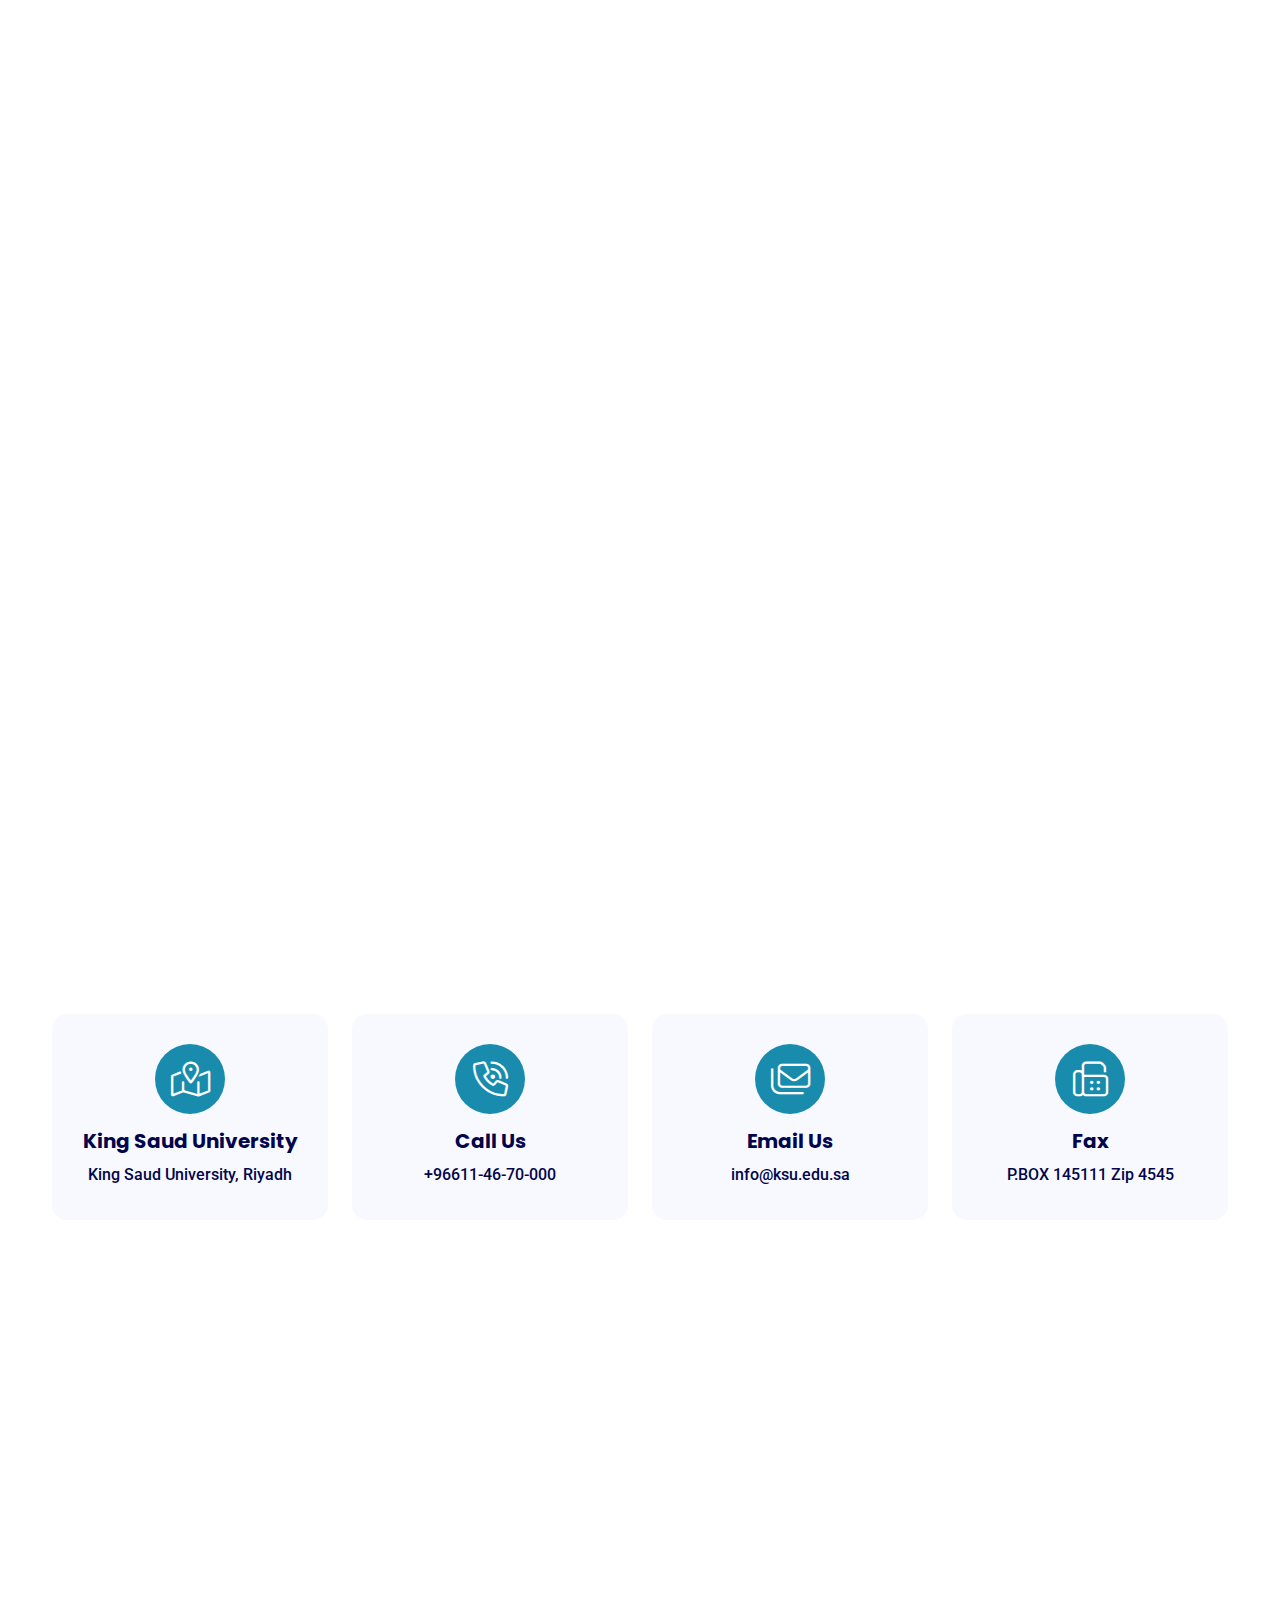
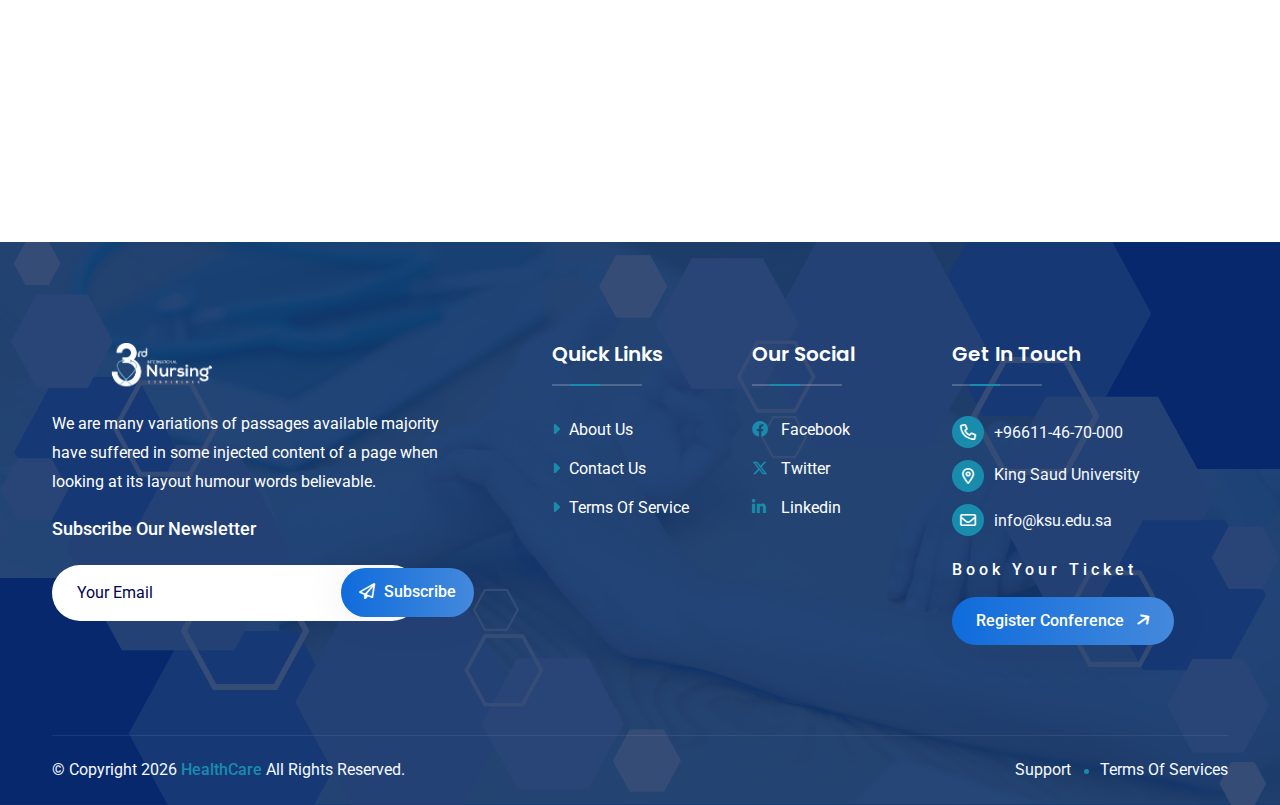
==== commit ac771f80: "Fix Sponcer page" ====
--- a/index.html
+++ b/index.html
@@ -203,7 +203,7 @@
                                         Nursing plays a vital role in the healthcare system’s functioning.
                                     </p>
                                     <div class="hero-btn" data-animation="fadeInUp" data-delay="1s">
-                                        <a href="#targetDiv" class="theme-btn">Buy Ticket<i
+                                        <a href="#targetDiv" class="theme-btn">Register Conference<i
                                                 class="fas fa-arrow-right"></i></a>
                                         <a href="#" class="theme-btn theme-btn2">Learn More<i
                                                 class="fas fa-arrow-right"></i></a>
@@ -233,7 +233,7 @@
                                         Nursing plays a vital role in the healthcare system’s functioning.
                                     </p>
                                     <div class="hero-btn" data-animation="fadeInUp" data-delay="1s">
-                                        <a href="ticket-price.html" class="theme-btn">Buy Ticket<i
+                                        <a href="ticket-price.html" class="theme-btn">Register Conference<i
                                                 class="fas fa-arrow-right"></i></a>
                                         <a href="#" class="theme-btn theme-btn2">Learn More<i
                                                 class="fas fa-arrow-right"></i></a>
@@ -263,7 +263,7 @@
                                         Nursing plays a vital role in the healthcare system’s functioning.
                                     </p>
                                     <div class="hero-btn" data-animation="fadeInUp" data-delay="1s">
-                                        <a href="ticket-price.html" class="theme-btn">Buy Ticket<i
+                                        <a href="ticket-price.html" class="theme-btn">Register Conference<i
                                                 class="fas fa-arrow-right"></i></a>
                                         <a href="#" class="theme-btn theme-btn2">Learn More<i
                                                 class="fas fa-arrow-right"></i></a>
@@ -938,7 +938,7 @@
                     <div class="col-lg-12">
                         <div class="site-heading text-center wow fadeInDown" data-wow-delay=".25s">
                             <span class="site-title-tagline">Event Schedule</span>
-                            <h2 class="site-title">Our Events <span>Schedule</span> Plan</h2>
+                            <h2 class="site-title">Our Events  Conference<span>Schedule</span> Plan</h2>
                             <div class="site-shadow-text">Schedule</div>
                         </div>
                     </div>
@@ -2353,7 +2353,7 @@
                             </div>
                             <div class="pricing-btn-wrap">
                                 <a href="https://afaq-lms.com/ar/one-courses-new/503" class="theme-btn">
-                                    Register Now <i class="fas fa-arrow-right"></i></a>
+                                    Register Conference <i class="fas fa-arrow-right"></i></a>
                             </div>
                         </div>
                     </div>
@@ -2377,7 +2377,7 @@
                                 </ul>
                             </div>
                             <div class="pricing-btn-wrap">
-                                <a href="https://afaq-lms.com/ar/one-courses-new/504" class="theme-btn">Register Now <i class="fas fa-arrow-right"></i></a>
+                                <a href="https://afaq-lms.com/ar/one-courses-new/504" class="theme-btn">Register Conference <i class="fas fa-arrow-right"></i></a>
                             </div>
                         </div>
                     </div>
@@ -2418,7 +2418,7 @@
                     <div class="col-lg-12">
                         <div class="site-heading text-center wow fadeInDown" data-wow-delay=".25s">
                             <span class="site-title-tagline">Workshop Schedule</span>
-                            <h2 class="site-title">Our Events <span>workshops</span> Plan</h2>
+                            <h2 class="site-title">Our Events <span>Workshops</span> Plan</h2>
                             <div class="site-shadow-text">Workshops</div>
                         </div>
                     </div>
@@ -2455,7 +2455,7 @@
                                             </div>
                                         </div>
                                         <div class="schedule-bottom">
-                                            <a href="https://afaq-lms.com/en/one-courses-new/509" class="theme-btn">Buy Tickets<i class="fas fa-arrow-right"></i></a>
+                                            <a href="https://afaq-lms.com/en/one-courses-new/509" class="theme-btn">Register Workshop<i class="fas fa-arrow-right"></i></a>
                                         </div>
                                     </div>
                                 </div>
@@ -2492,7 +2492,7 @@
                                         </div>
                                         <div class="schedule-bottom">
 
-                                            <a href="https://afaq-lms.com/en/one-courses-new/507" class="theme-btn">Buy Tickets<i class="fas fa-arrow-right"></i></a>
+                                            <a href="https://afaq-lms.com/en/one-courses-new/507" class="theme-btn">Register Workshop<i class="fas fa-arrow-right"></i></a>
                                         </div>
                                     </div>
                                 </div>
@@ -2527,7 +2527,7 @@
                                             </div>
                                         </div>
                                         <div class="schedule-bottom">
-                                            <a href="https://afaq-lms.com/en/one-courses-new/508" class="theme-btn">Buy Tickets<i class="fas fa-arrow-right"></i></a>
+                                            <a href="https://afaq-lms.com/en/one-courses-new/508" class="theme-btn">Register Workshop<i class="fas fa-arrow-right"></i></a>
                                         </div>
                                     </div>
                                 </div>
@@ -2799,7 +2799,7 @@
                             </ul>
                             <div class="footer-request">
                                 <p>Book Your Ticket</p>
-                                <a href="#" class="theme-btn">Buy Ticket<i class="fas fa-arrow-right"></i></a>
+                                <a href="https://afaq-lms.com/ar/one-courses-new/503" class="theme-btn">Register Conference<i class="fas fa-arrow-right"></i></a>
                             </div>
                         </div>
                     </div>
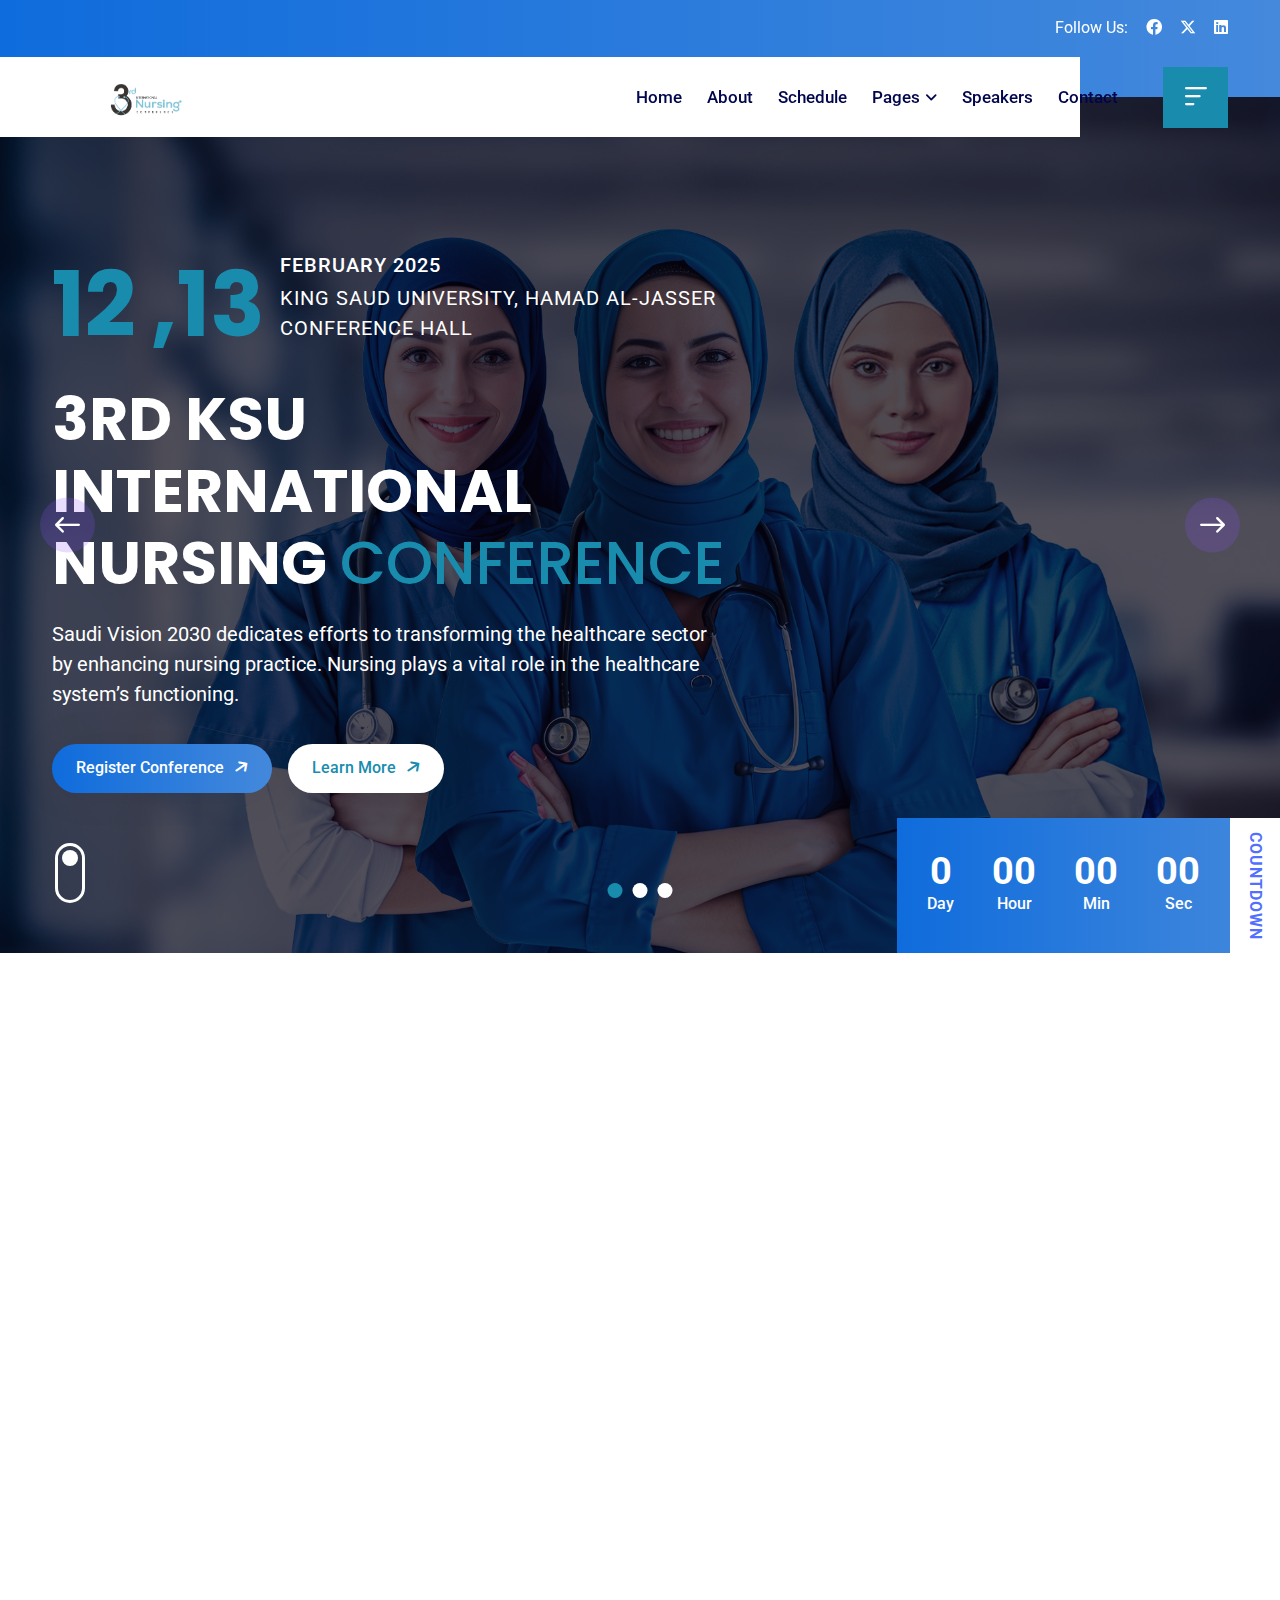
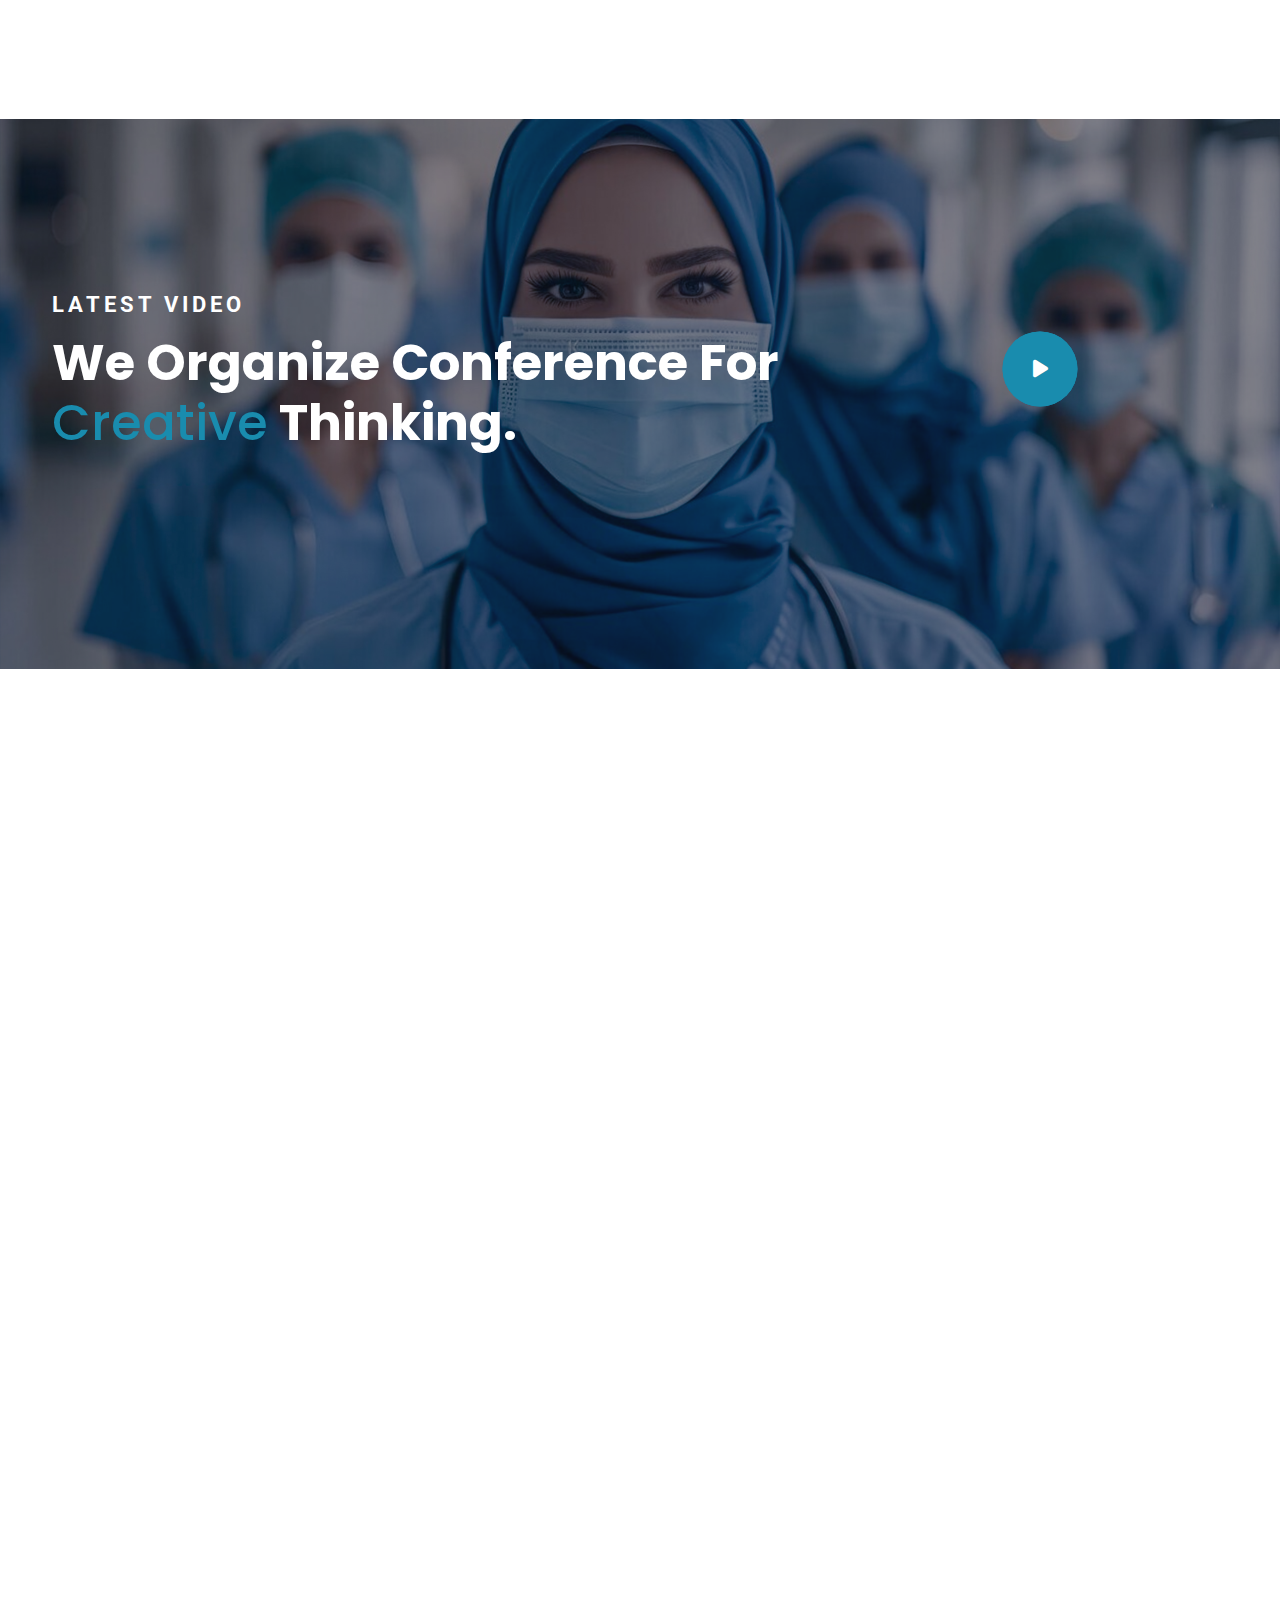
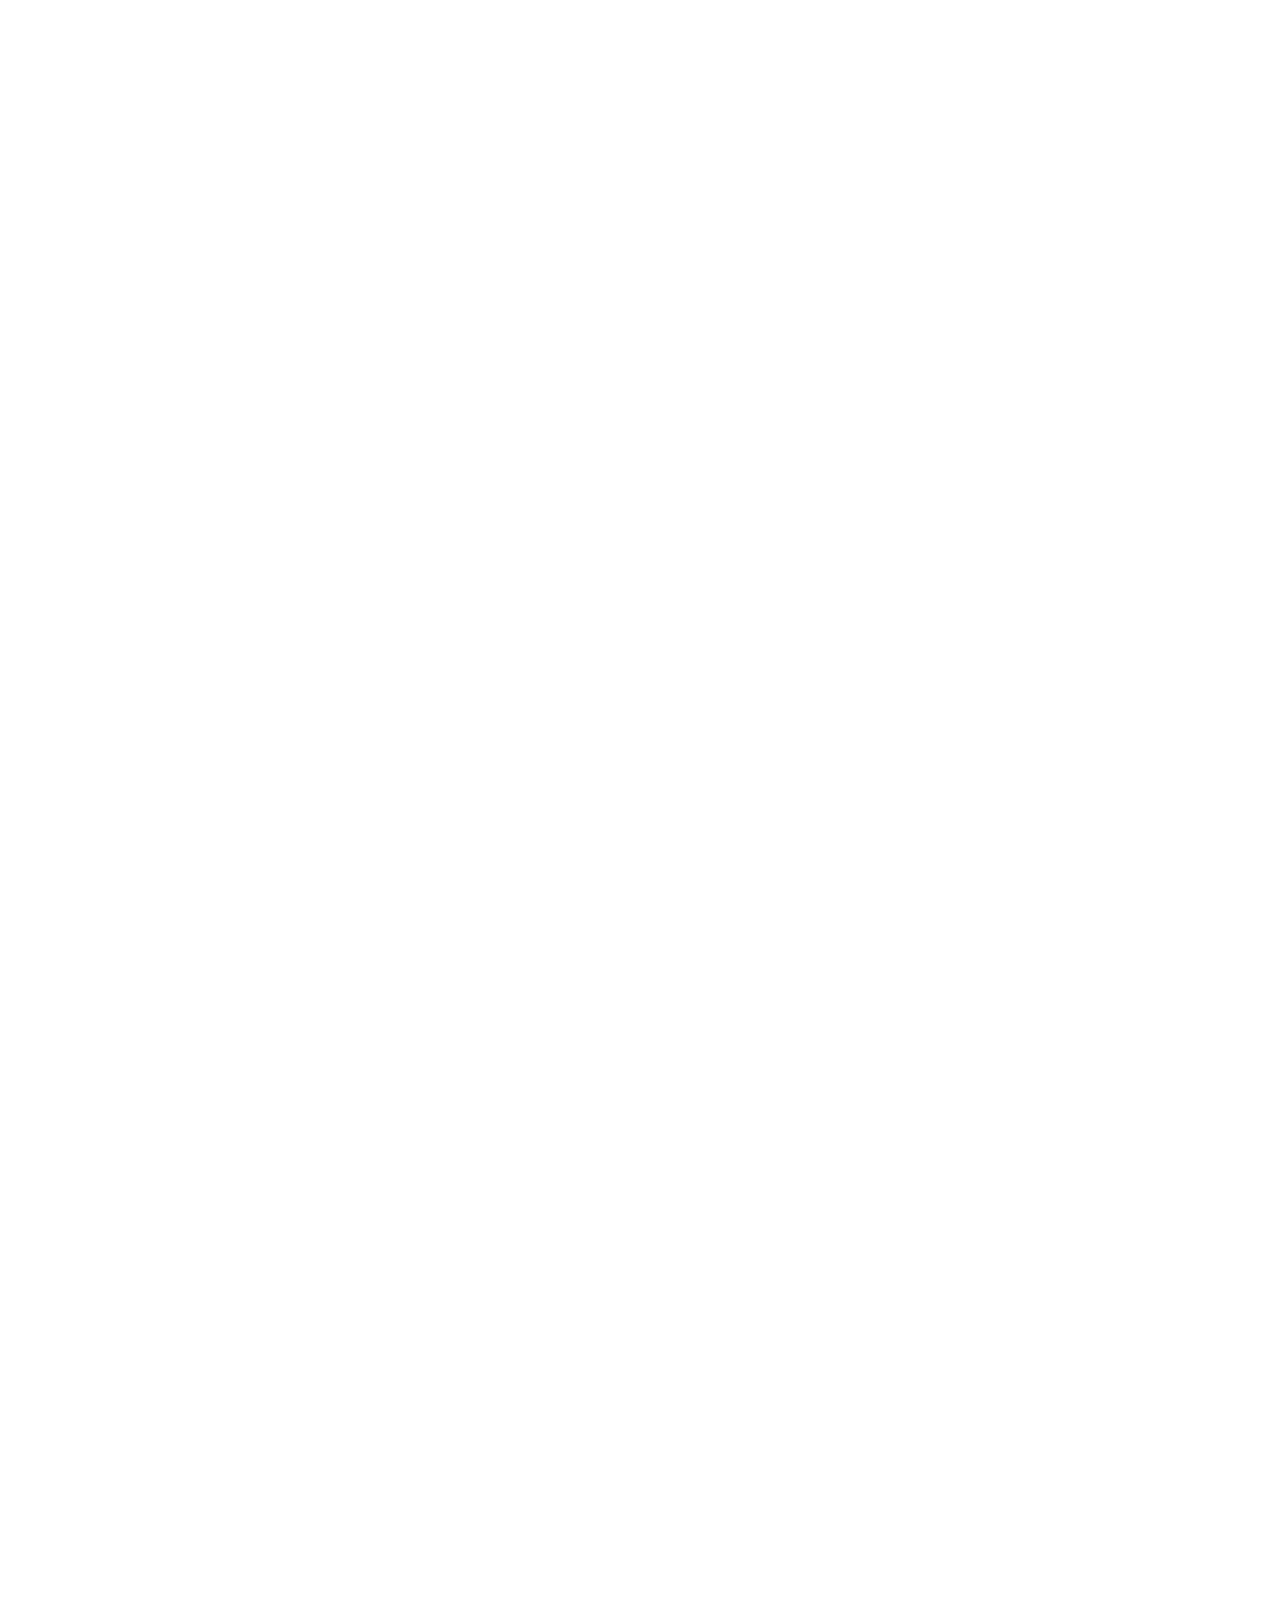
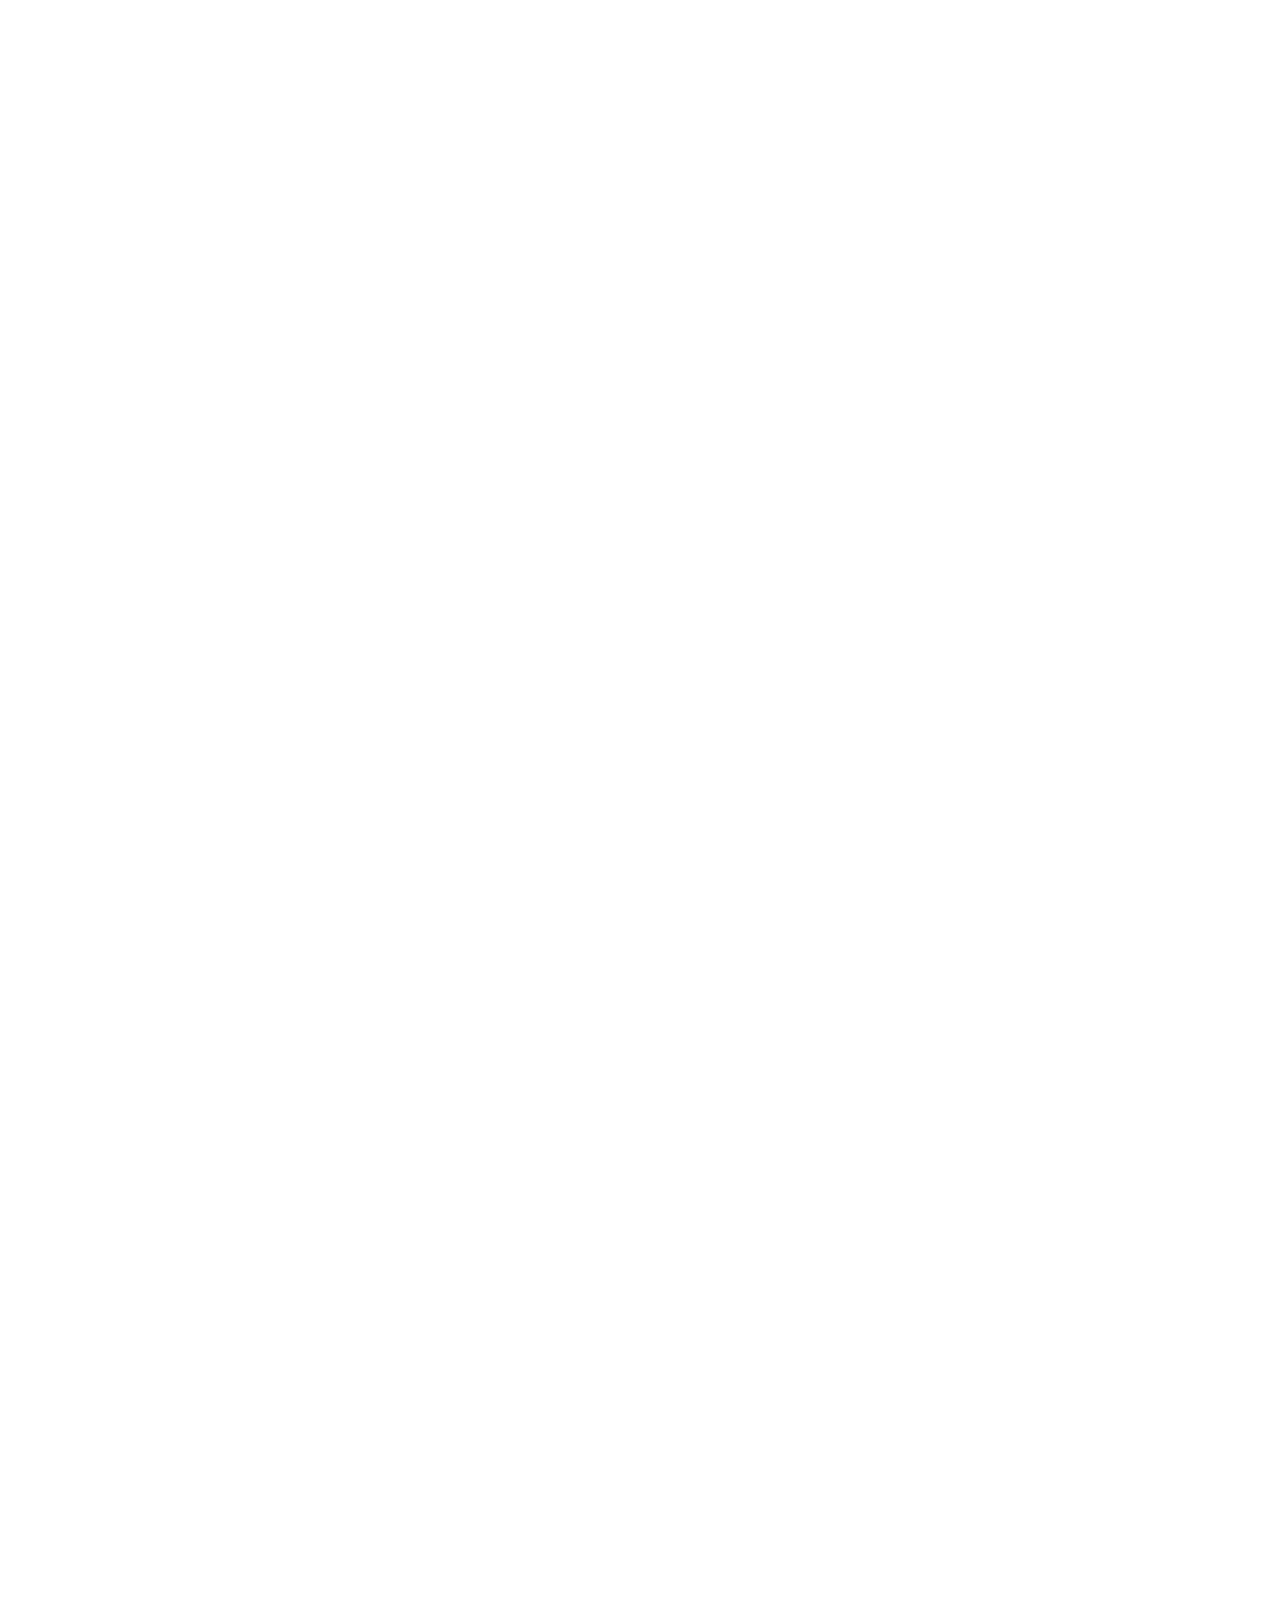
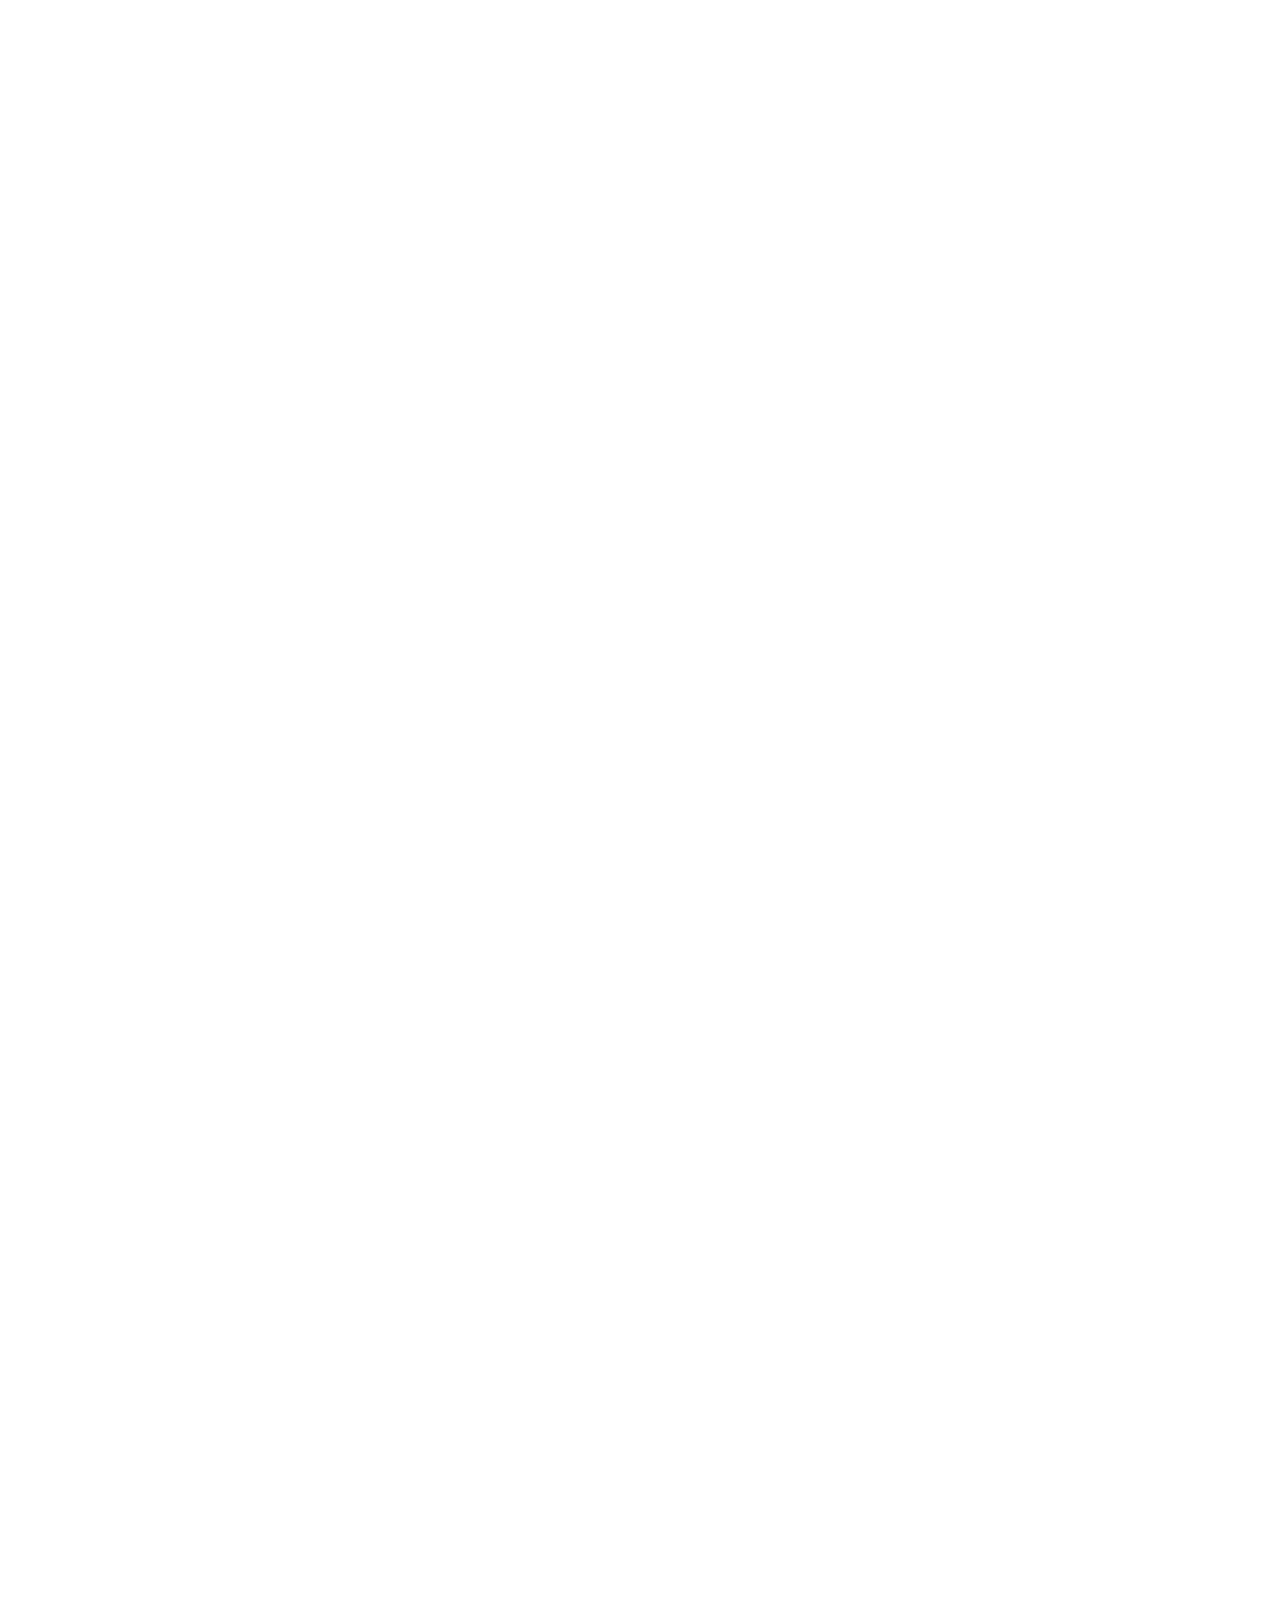
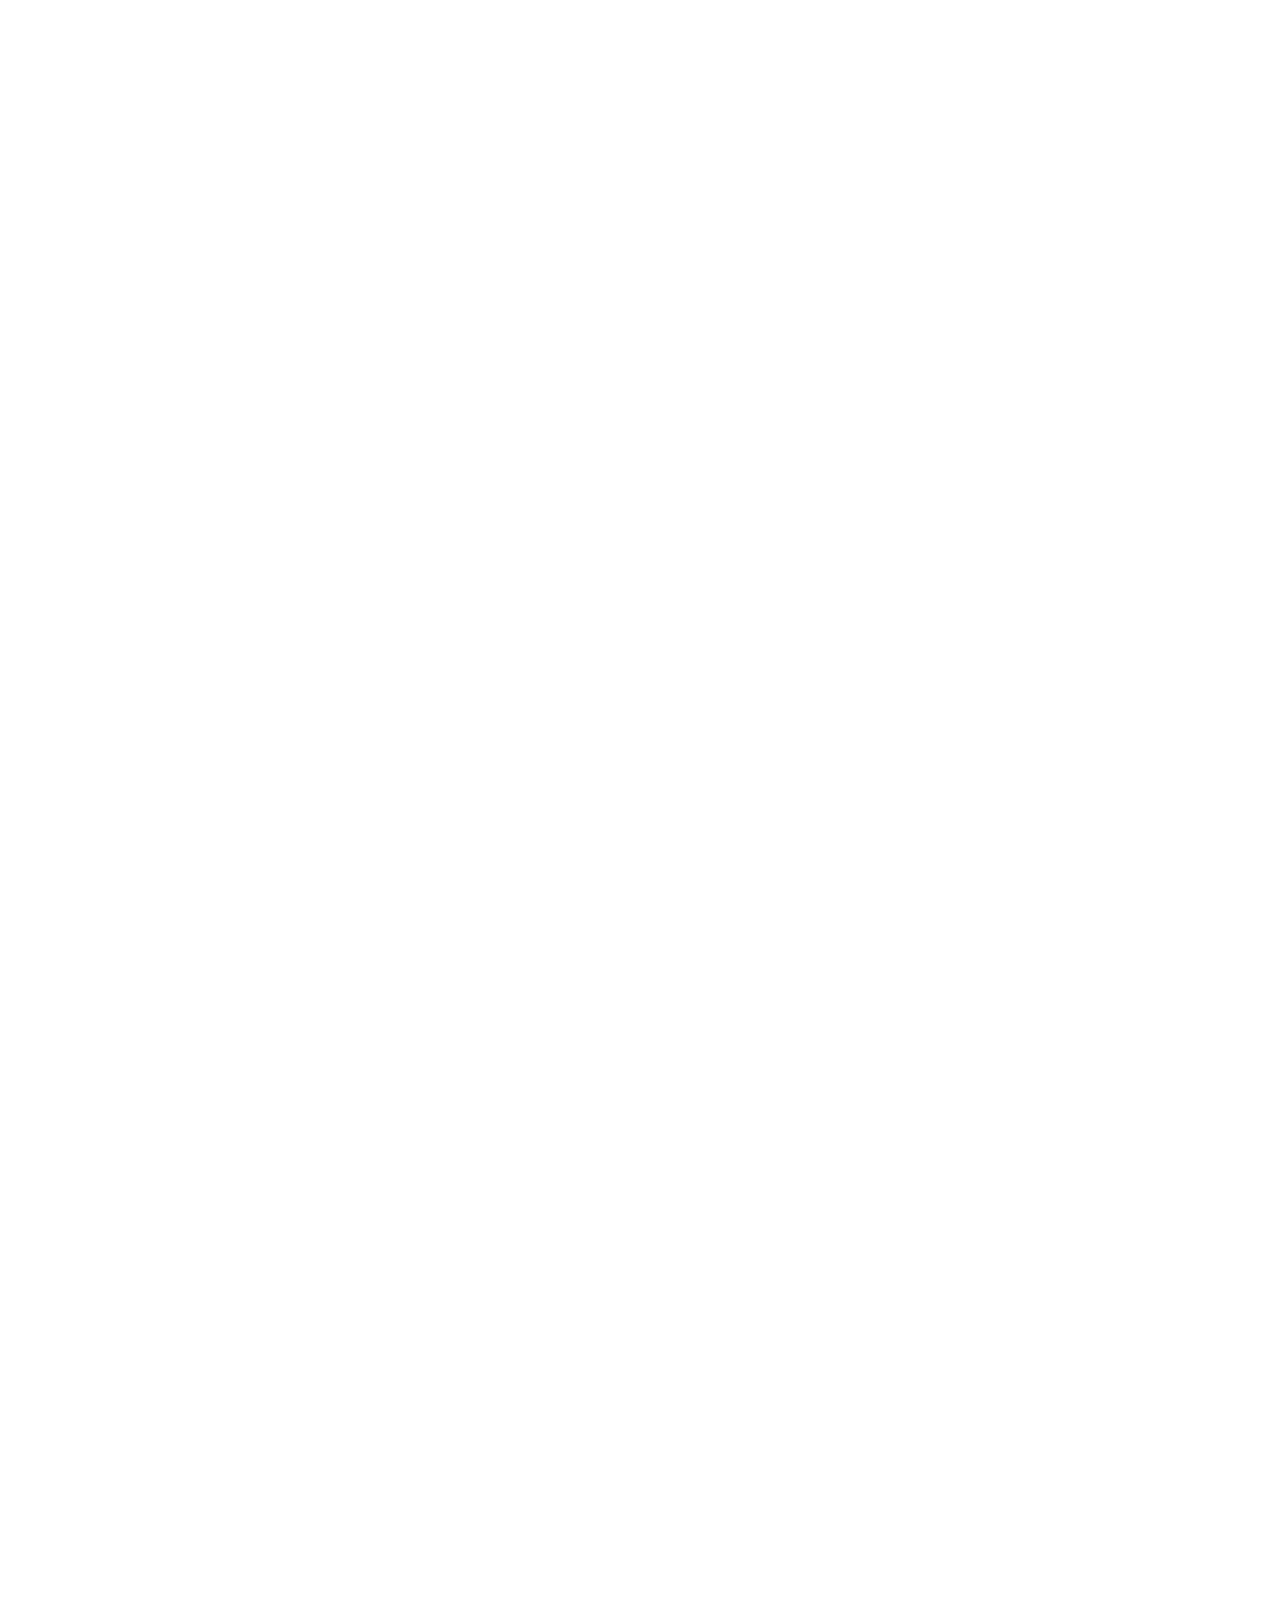
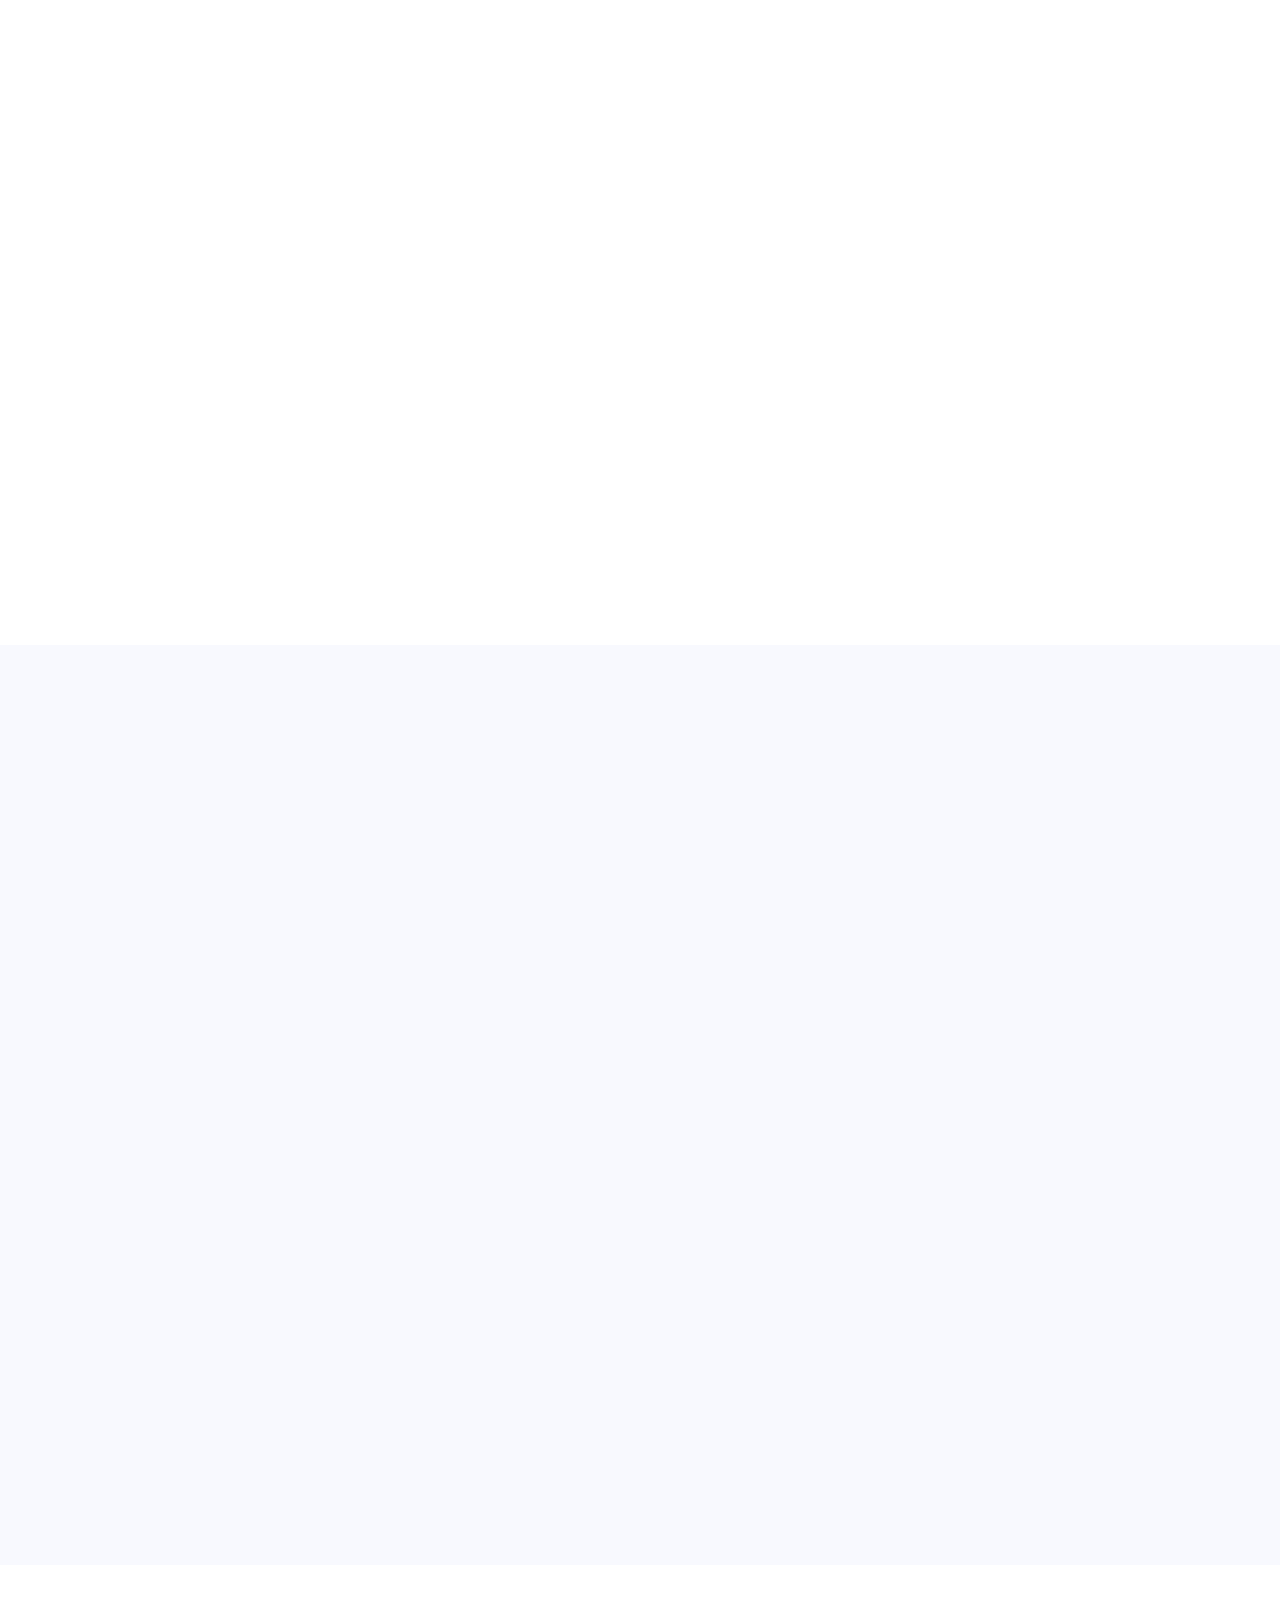
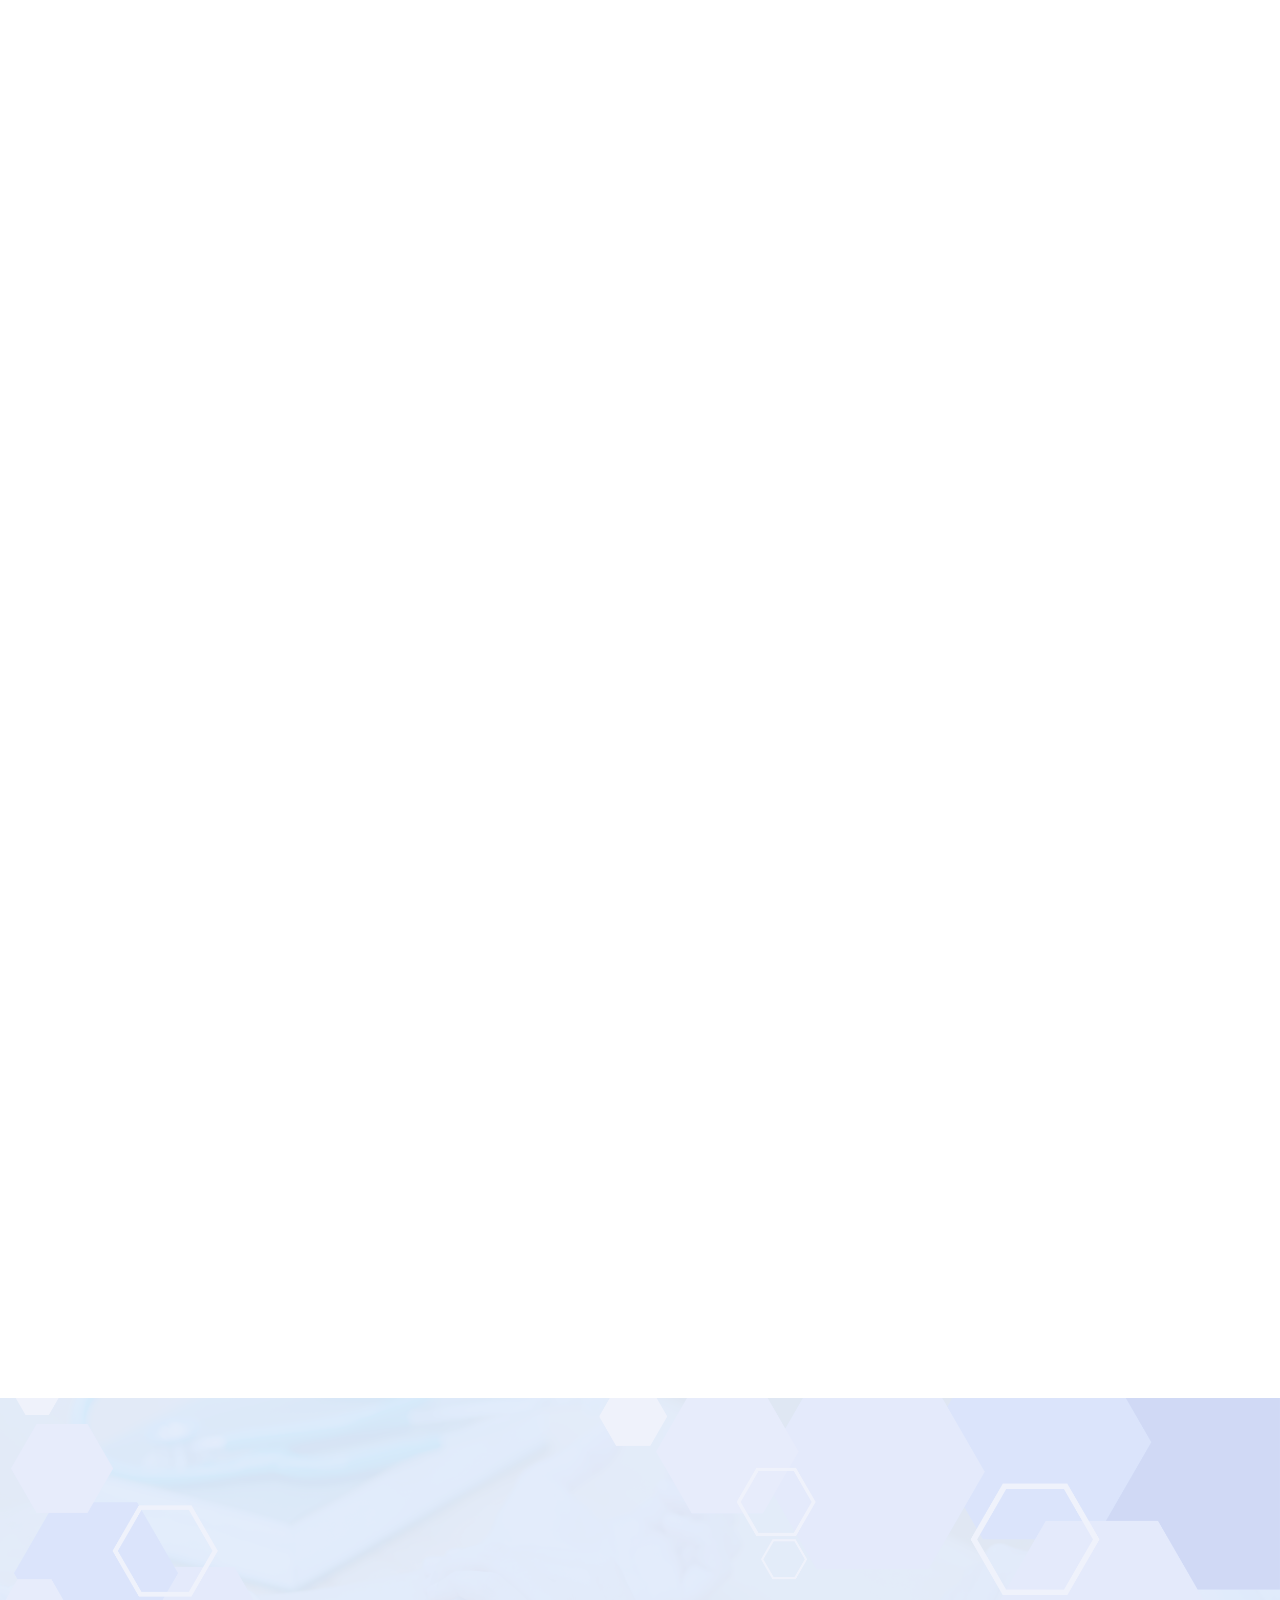
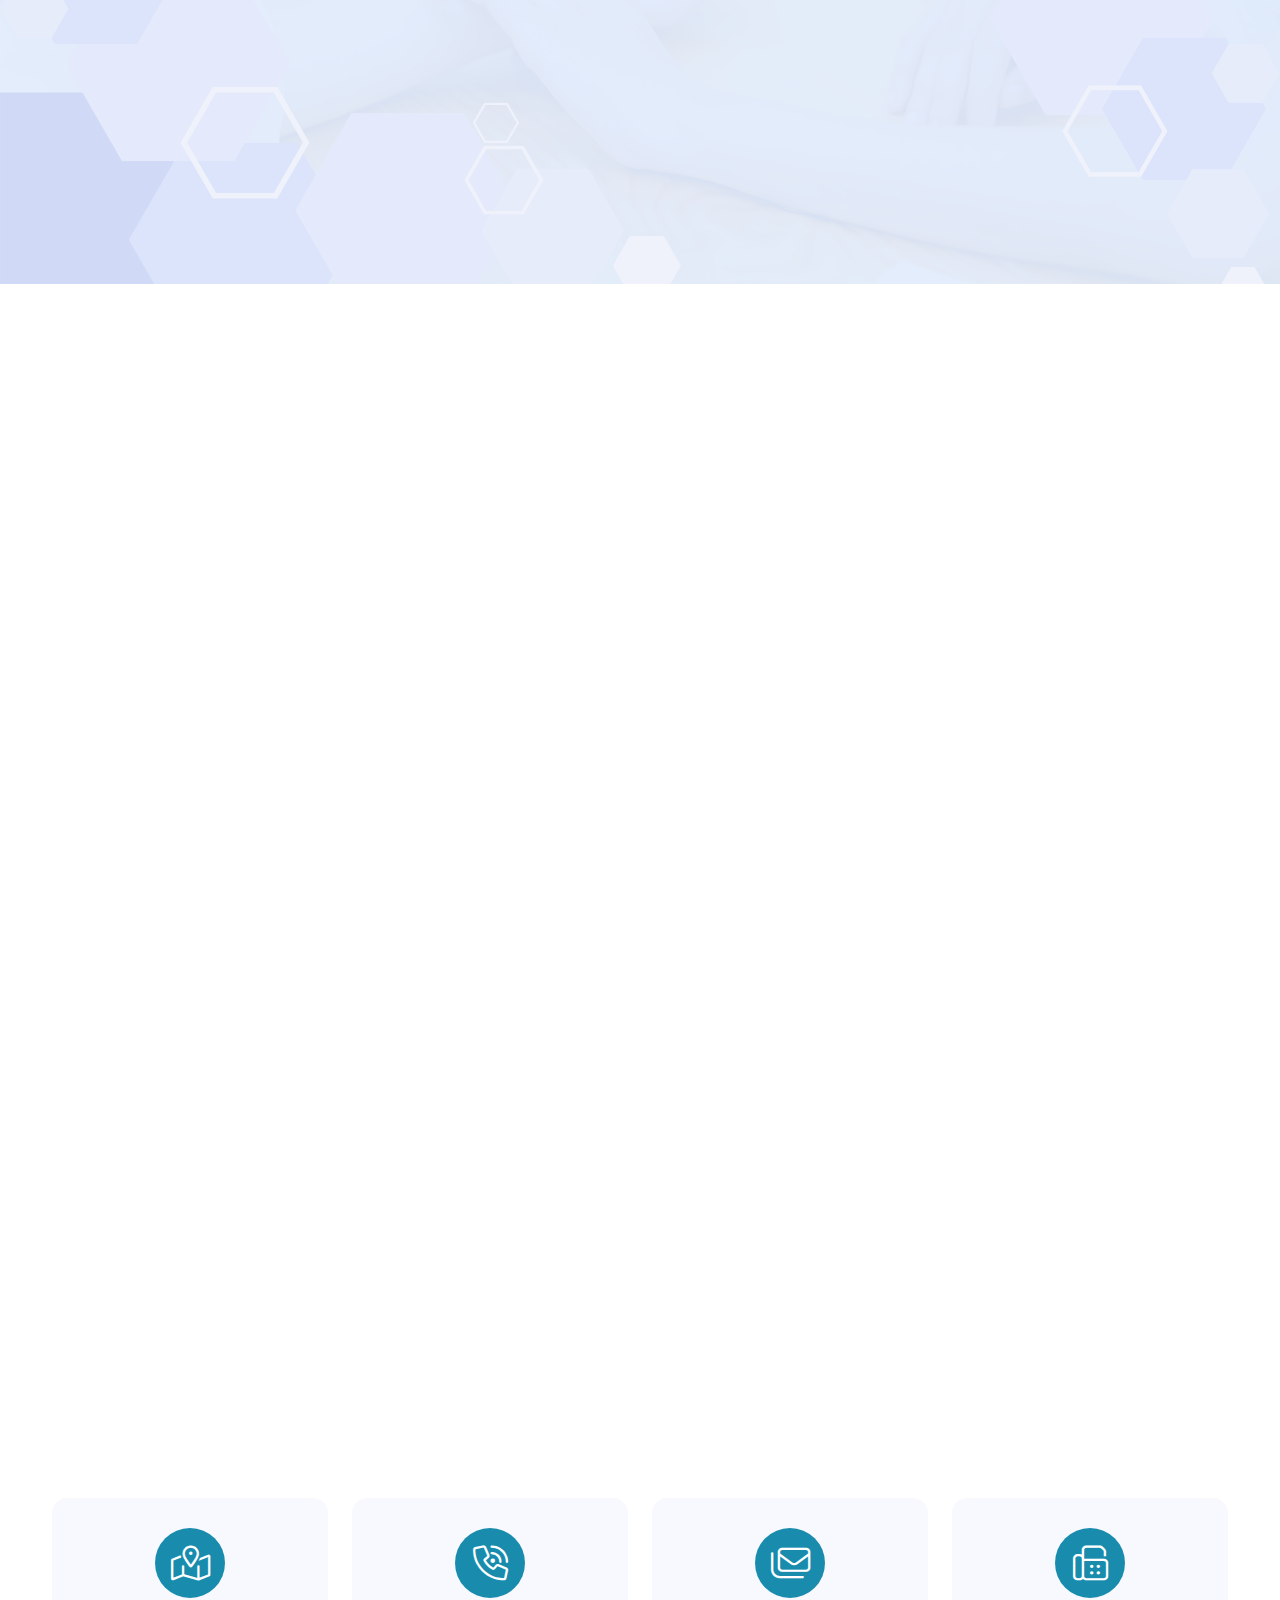
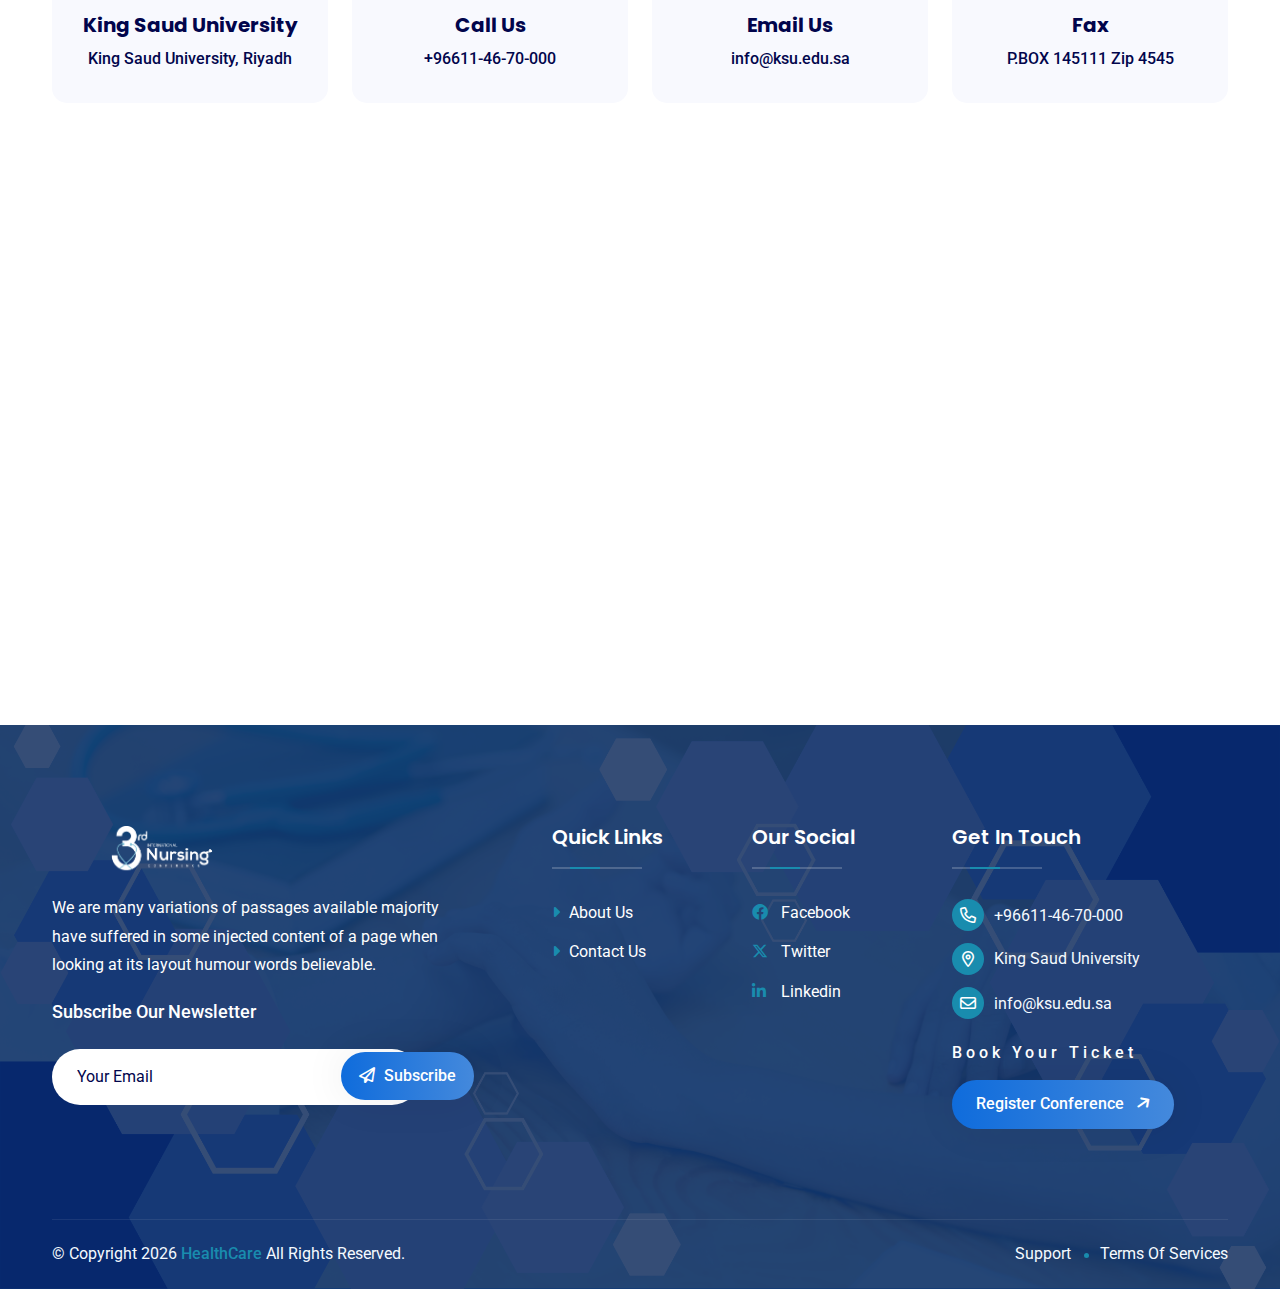
==== commit 7626a3dd: "Fix terms" ====
--- a/index.html
+++ b/index.html
@@ -358,7 +358,6 @@
                                         <span class="site-title-tagline text-white">Latest Video</span>
                                         <h2 class="site-title text-white">We organize conference for <span>creative</span> thinking.</h2>
                                     </div>
-                                    <a href="#" class="theme-btn mt-30">Learn More <i class="fas fa-arrow-right"></i></a>
                                 </div>
                             </div>
                             <div class="col-lg-4">
@@ -824,7 +823,6 @@
                             </div>
                         </div>
                     </div>
-
                     <div class="col-6 col-md-3 col-lg-2">
                         <div class="team-item">
                             <div class="team-img">
@@ -845,8 +843,86 @@
 
 
                     <div></div>
-
-                </div>
+                    <div class="site-heading text-center wow fadeInDown" data-wow-delay=".25s">
+
+                        <h2 class="site-title">Meet Our  <span> Workshops Speakers</span></h2>
+                        <div class="site-shadow-text">Workshop Speakers</div>
+                    </div>
+
+                    <div class="col-6 col-md-3 col-lg-2">
+                        <div class="team-item">
+                            <div class="team-img">
+                                <img src="assets/img/speaker/Deb Zimmermann.png" alt="">
+                            </div>
+                            <div class="team-content">
+                                <div >
+
+                                </div>
+                                <div class="info">
+                                    <h4><a href="#" onclick="return false;" >
+                                        Ms.Deb Zimmermann</a></h4>
+                                    <span>CEO DAISY Foundation
+</span>
+                                </div>
+                            </div>
+                        </div>
+                    </div>
+                    <div class="col-6 col-md-3 col-lg-2">
+                        <div class="team-item">
+                            <div class="team-img">
+                                <img src="assets/img/speaker/Beverly Malone.png" alt="">
+                            </div>
+                            <div class="team-content">
+                                <div >
+
+                                </div>
+                                <div class="info">
+                                    <h4><a href="#" onclick="return false;" >
+                                        Dr.Beverly Louise Malone</a></h4>
+                                    <span>President and CEO, National League for Nursing
+</span>
+                                </div>
+                            </div>
+                        </div>
+                    </div>
+                    <div class="col-6 col-md-3 col-lg-2">
+                        <div class="team-item">
+                            <div class="team-img">
+                                <img src="assets/img/speaker/Mrs. Lisa Little.png" alt="">
+                            </div>
+                            <div class="team-content">
+                                <div>
+
+                                </div>
+                                <div class="info">
+                                    <h4><a href="#" onclick="return false;" >Mrs. Lisa Little</a></h4>
+                                    <span>1st Vice-President of the International Council of Nurses
+                                     </span>
+                                </div>
+                            </div>
+                        </div>
+                    </div>
+                    <div class="col-6 col-md-3 col-lg-2">
+                        <div class="team-item">
+                            <div class="team-img">
+                                <img src="assets/img/speaker/Siobhán O'Connor.png" alt="">
+                            </div>
+                            <div class="team-content">
+                                <div >
+
+                                </div>
+                                <div class="info">
+                                    <h4><a href="#" onclick="return false;" >
+                                        Dr Siobhán O’Connor</a></h4>
+                                    <span>King’s College London
+</span>
+                                </div>
+                            </div>
+                        </div>
+                    </div>
+                </div>
+
+
             </div>
         </div>
         <!-- speaker area end -->
@@ -2774,7 +2850,7 @@
                             <ul class="footer-list">
                                 <li><a href="about.html"><i class="fas fa-caret-right"></i> About Us</a></li>
                                 <li><a href="contact.html"><i class="fas fa-caret-right"></i> Contact Us</a></li>
-                                <li><a href="terms.html"><i class="fas fa-caret-right"></i> Terms Of Service</a></li>
+<!--                                <li><a href="terms.html"><i class="fas fa-caret-right"></i> Terms Of Service</a></li>-->
                             </ul>
                         </div>
                     </div>
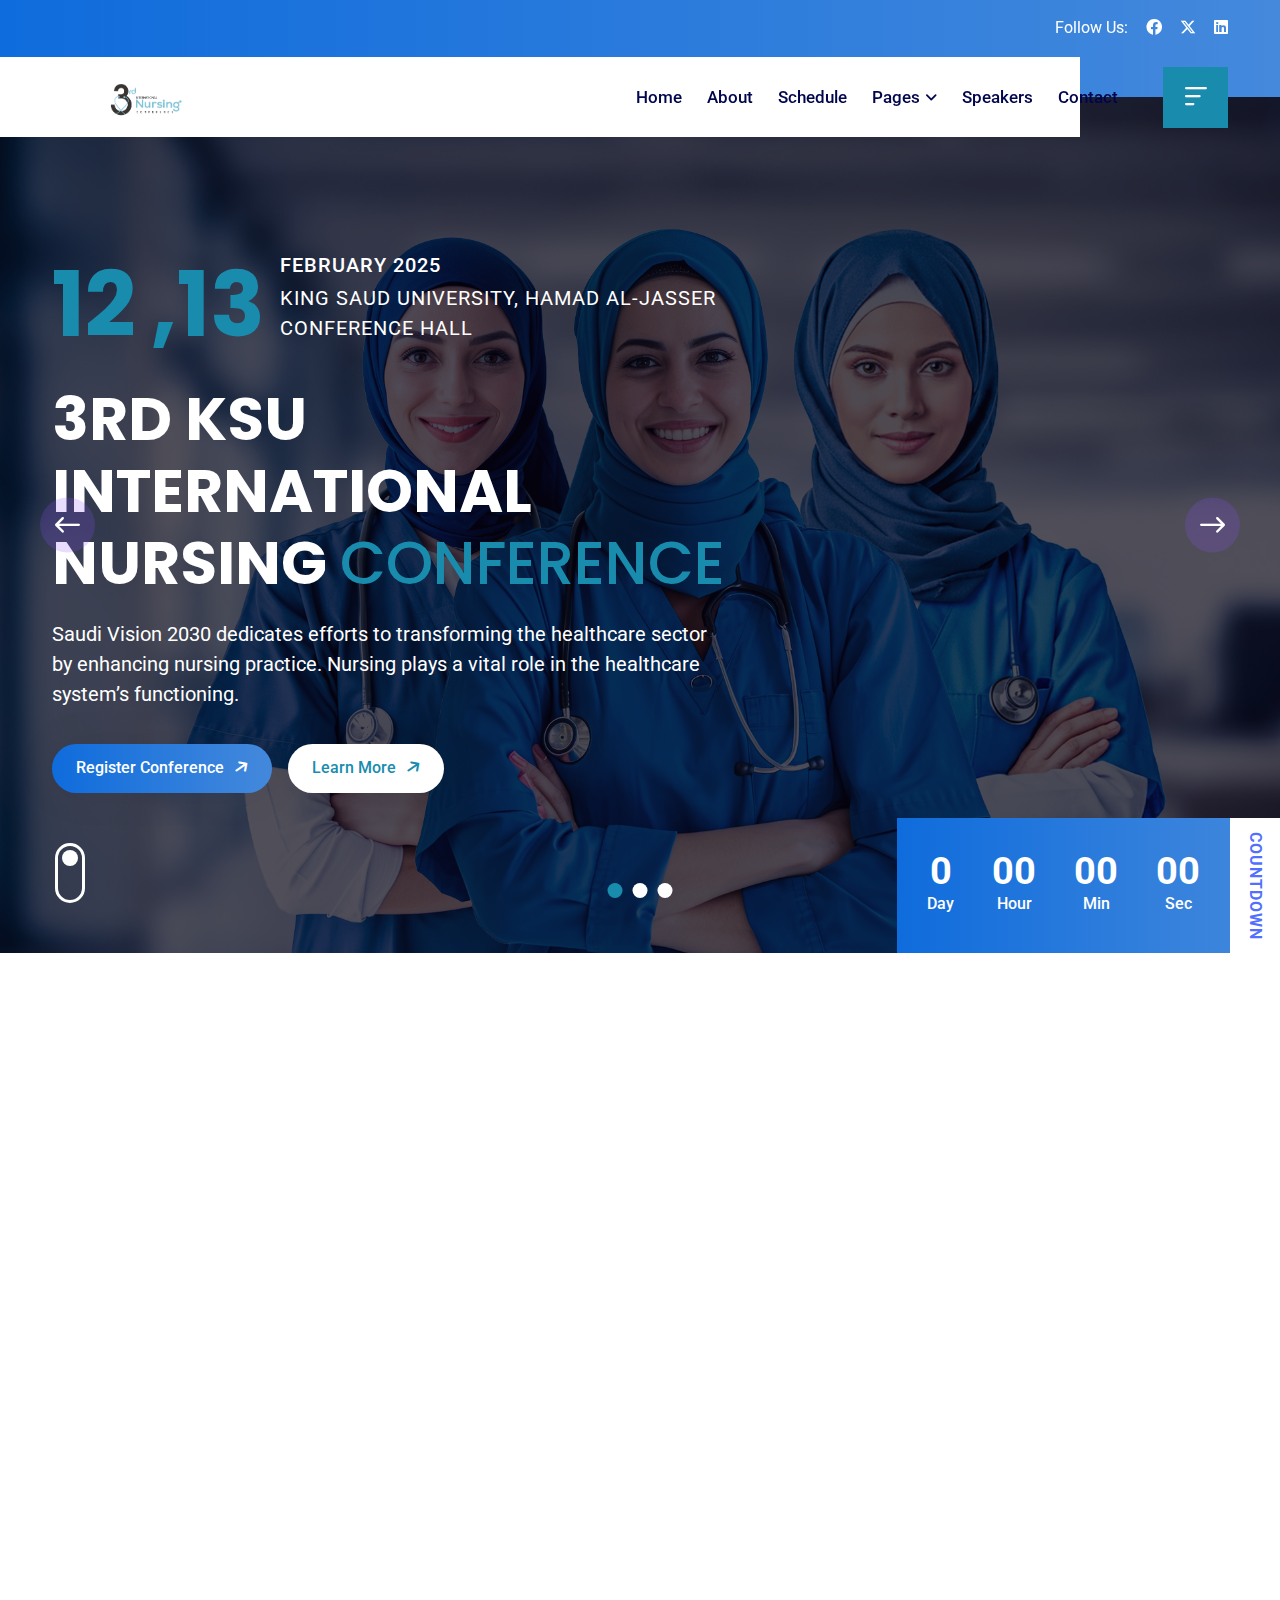
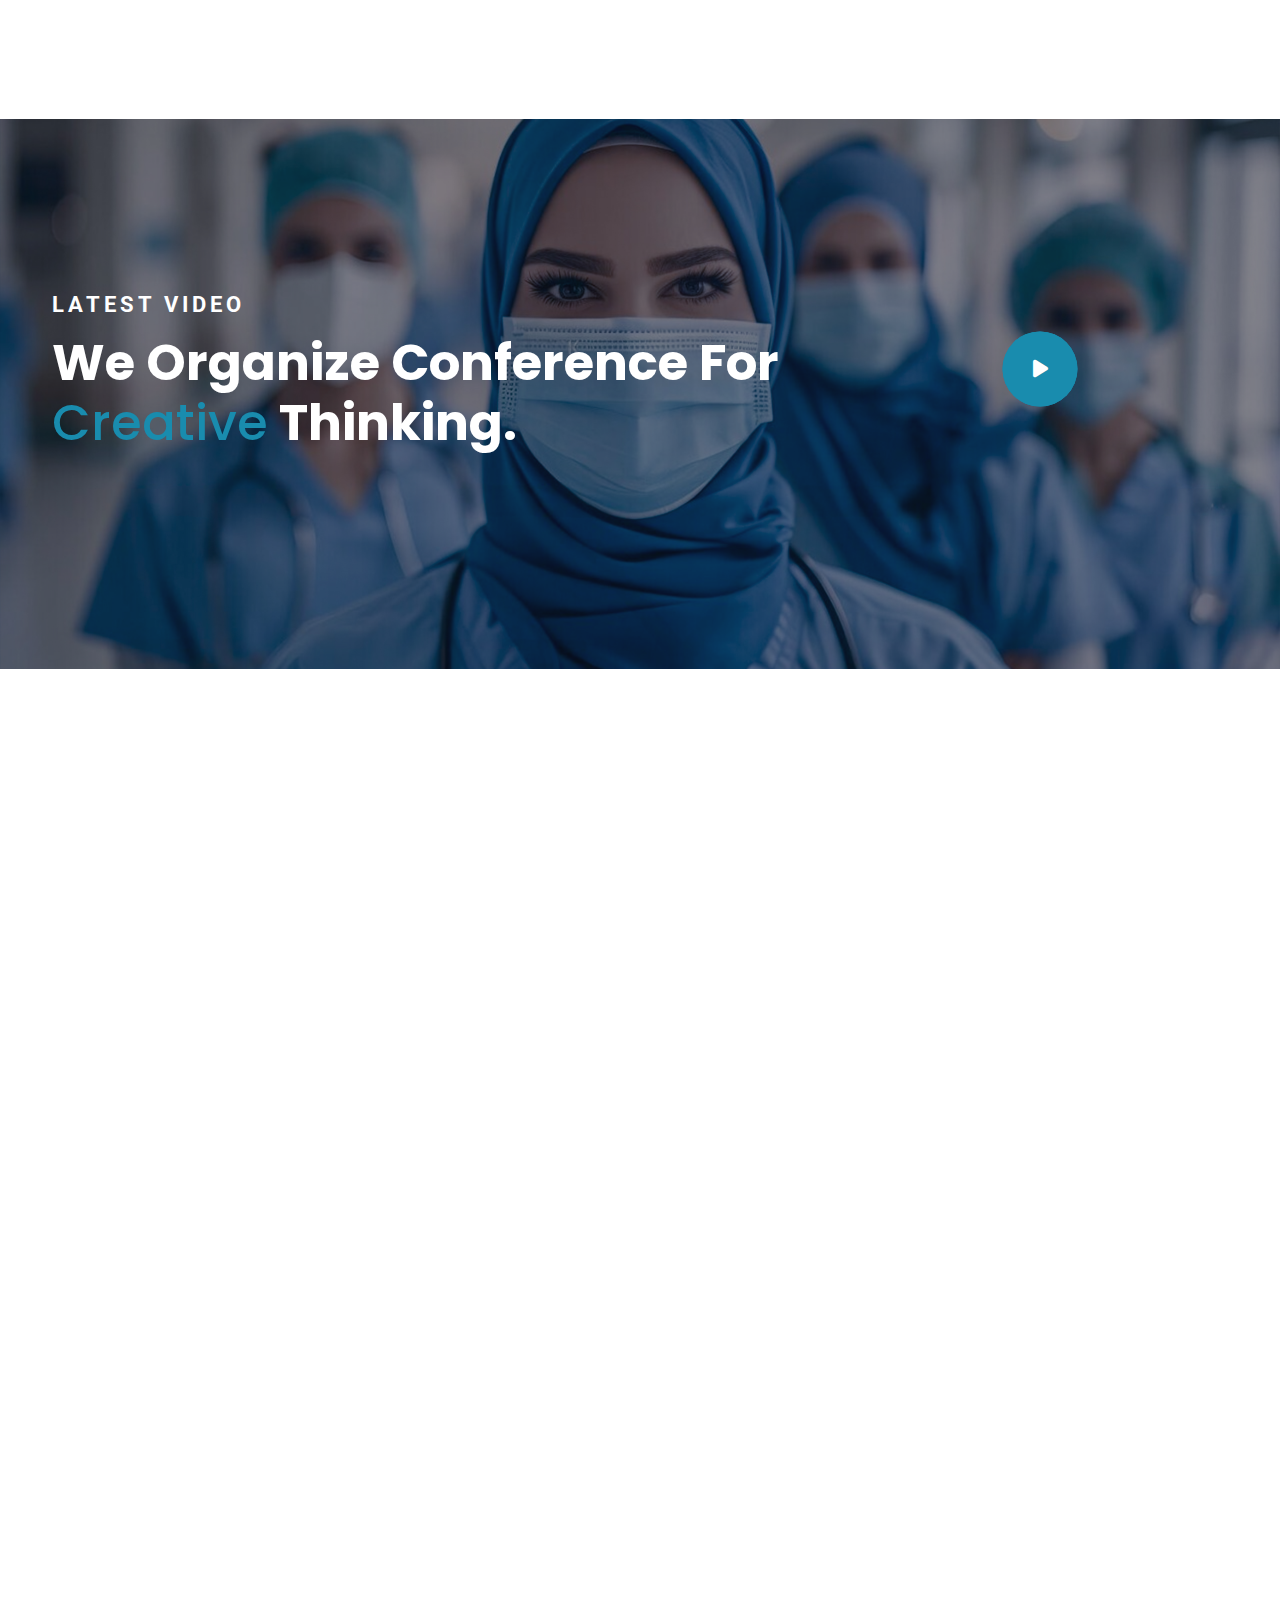
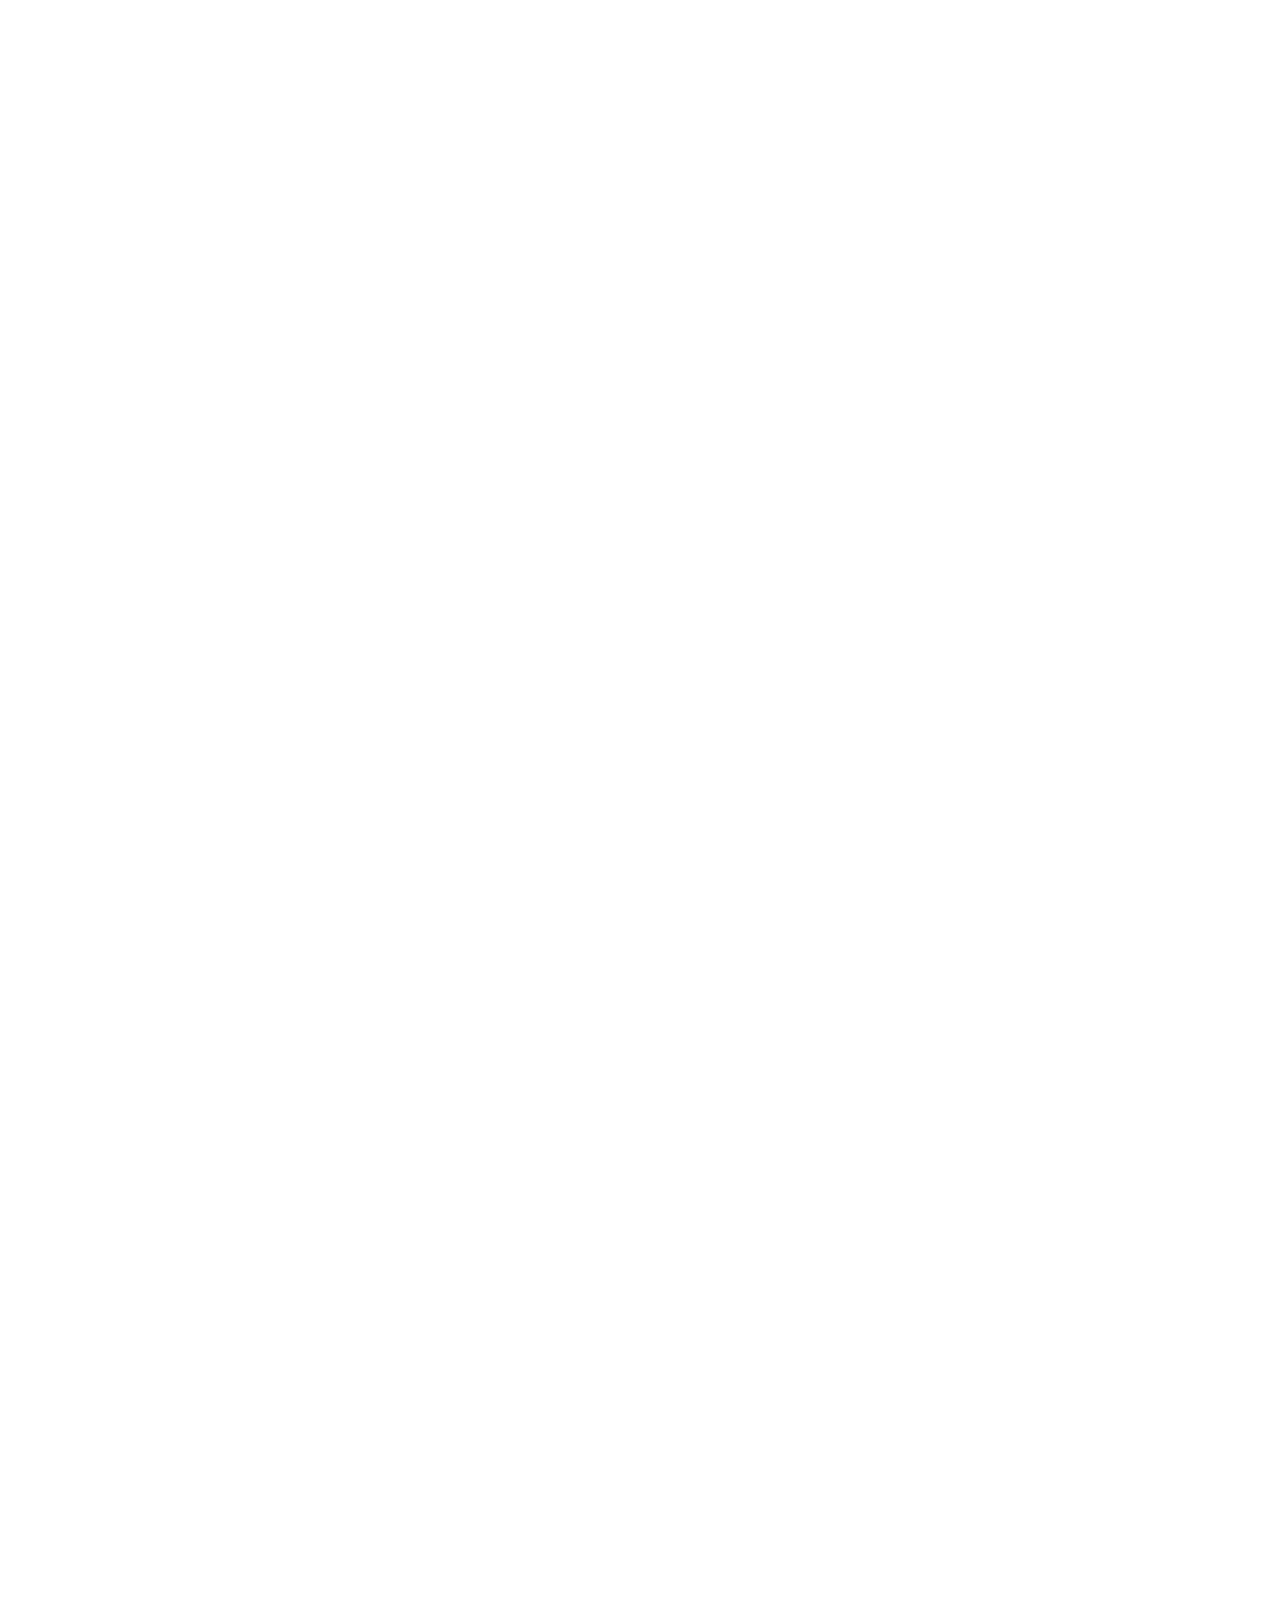
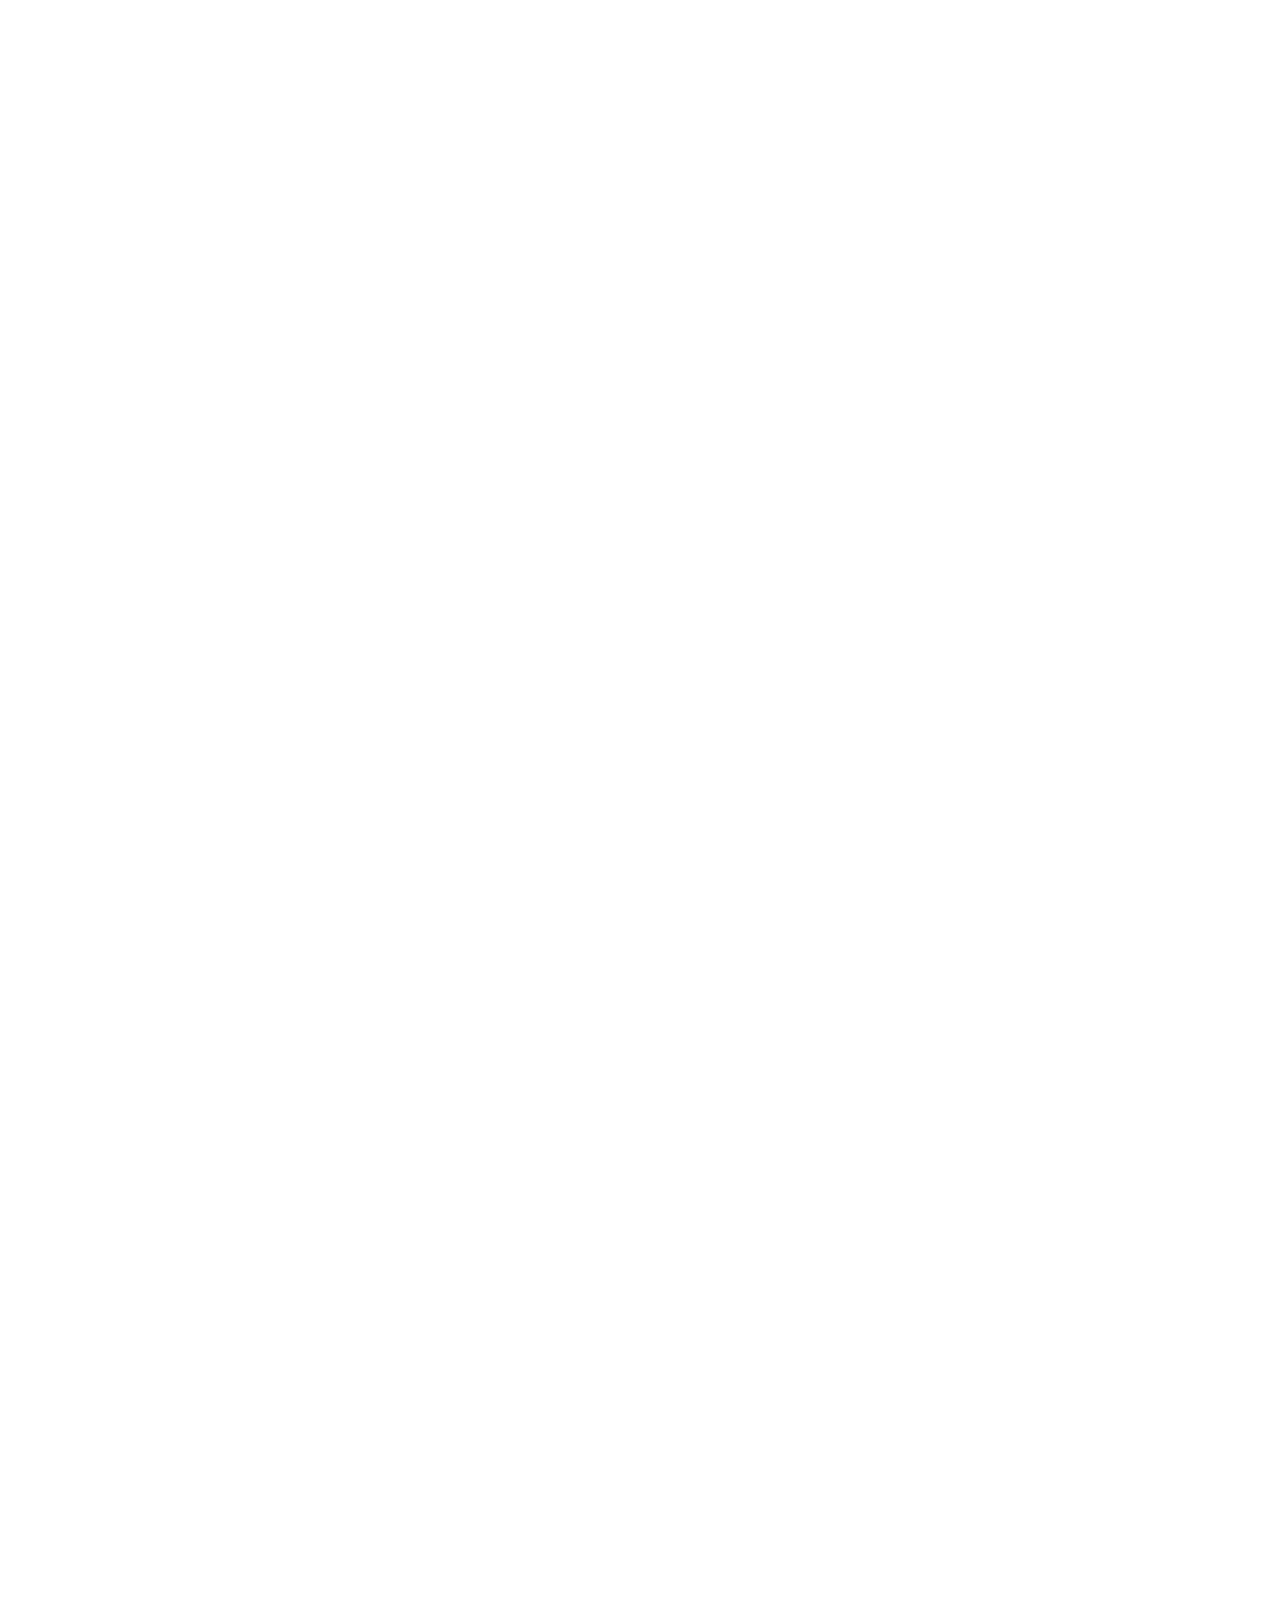
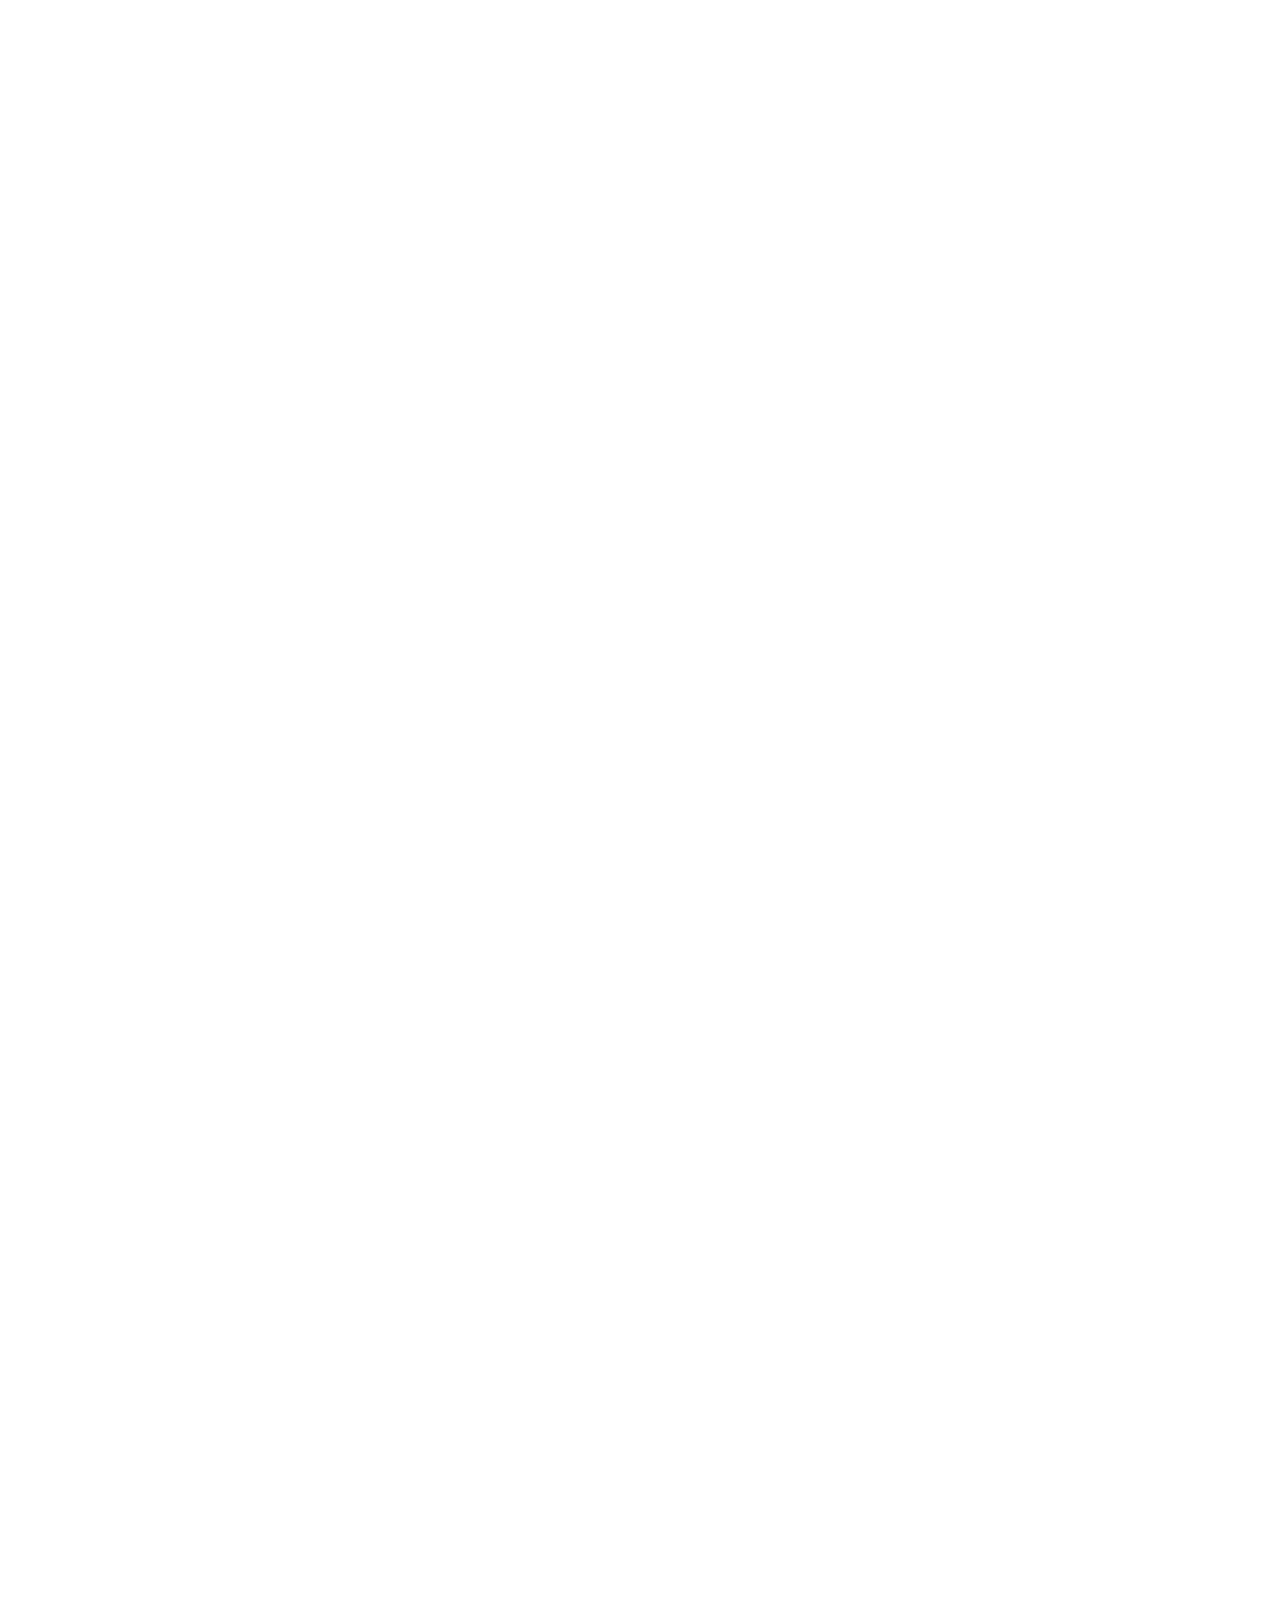
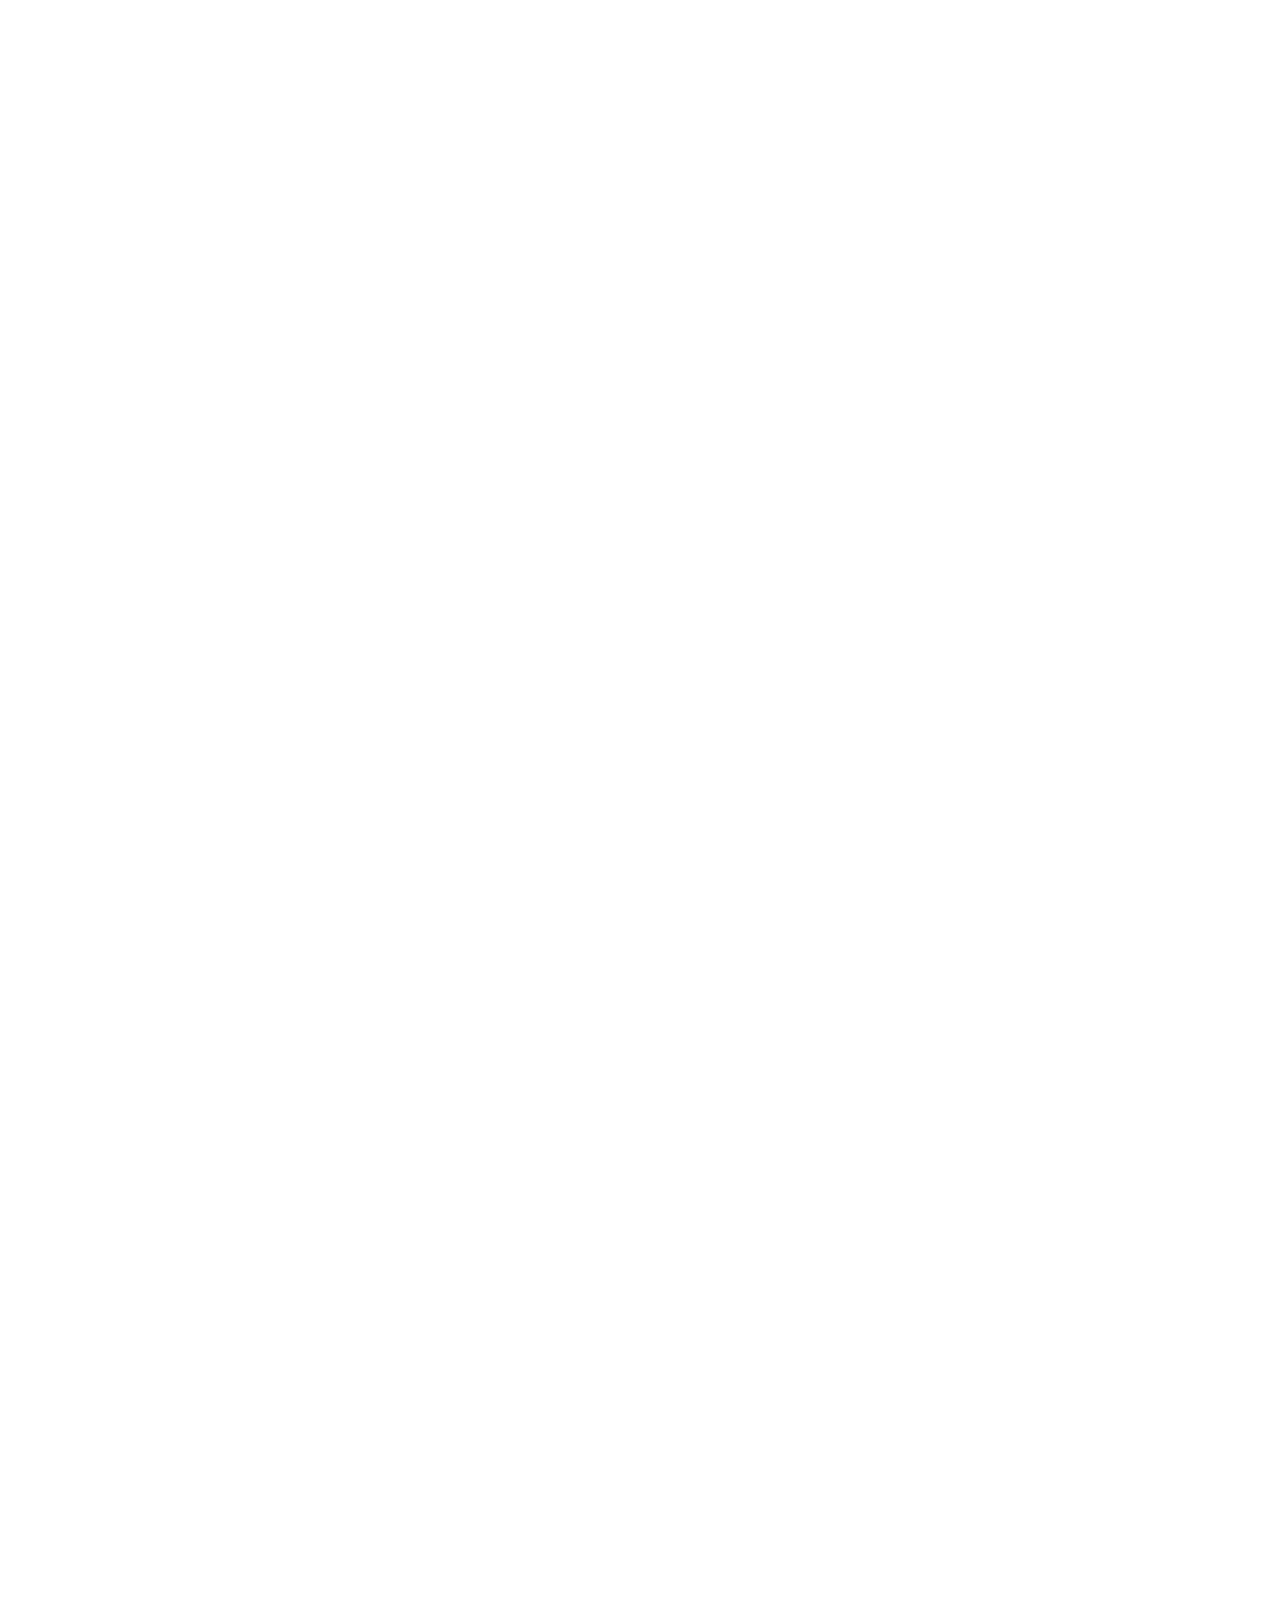
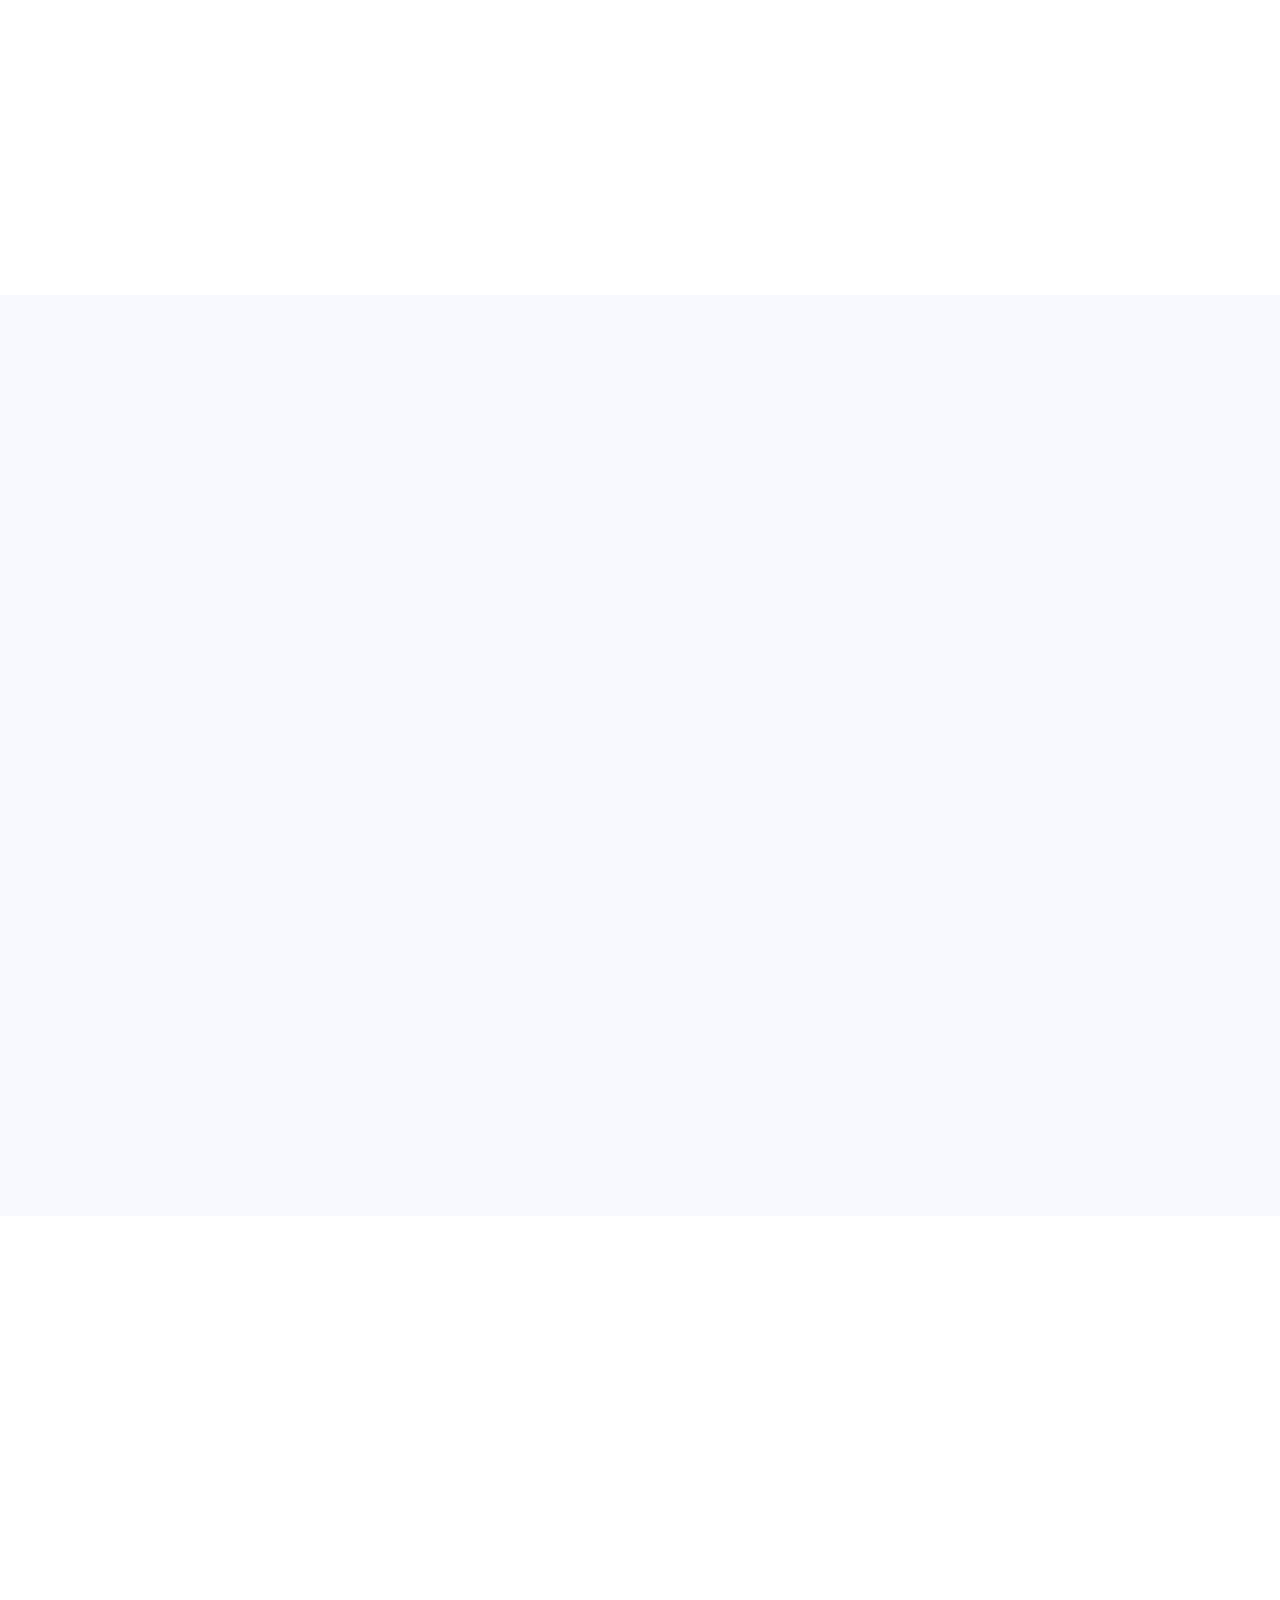
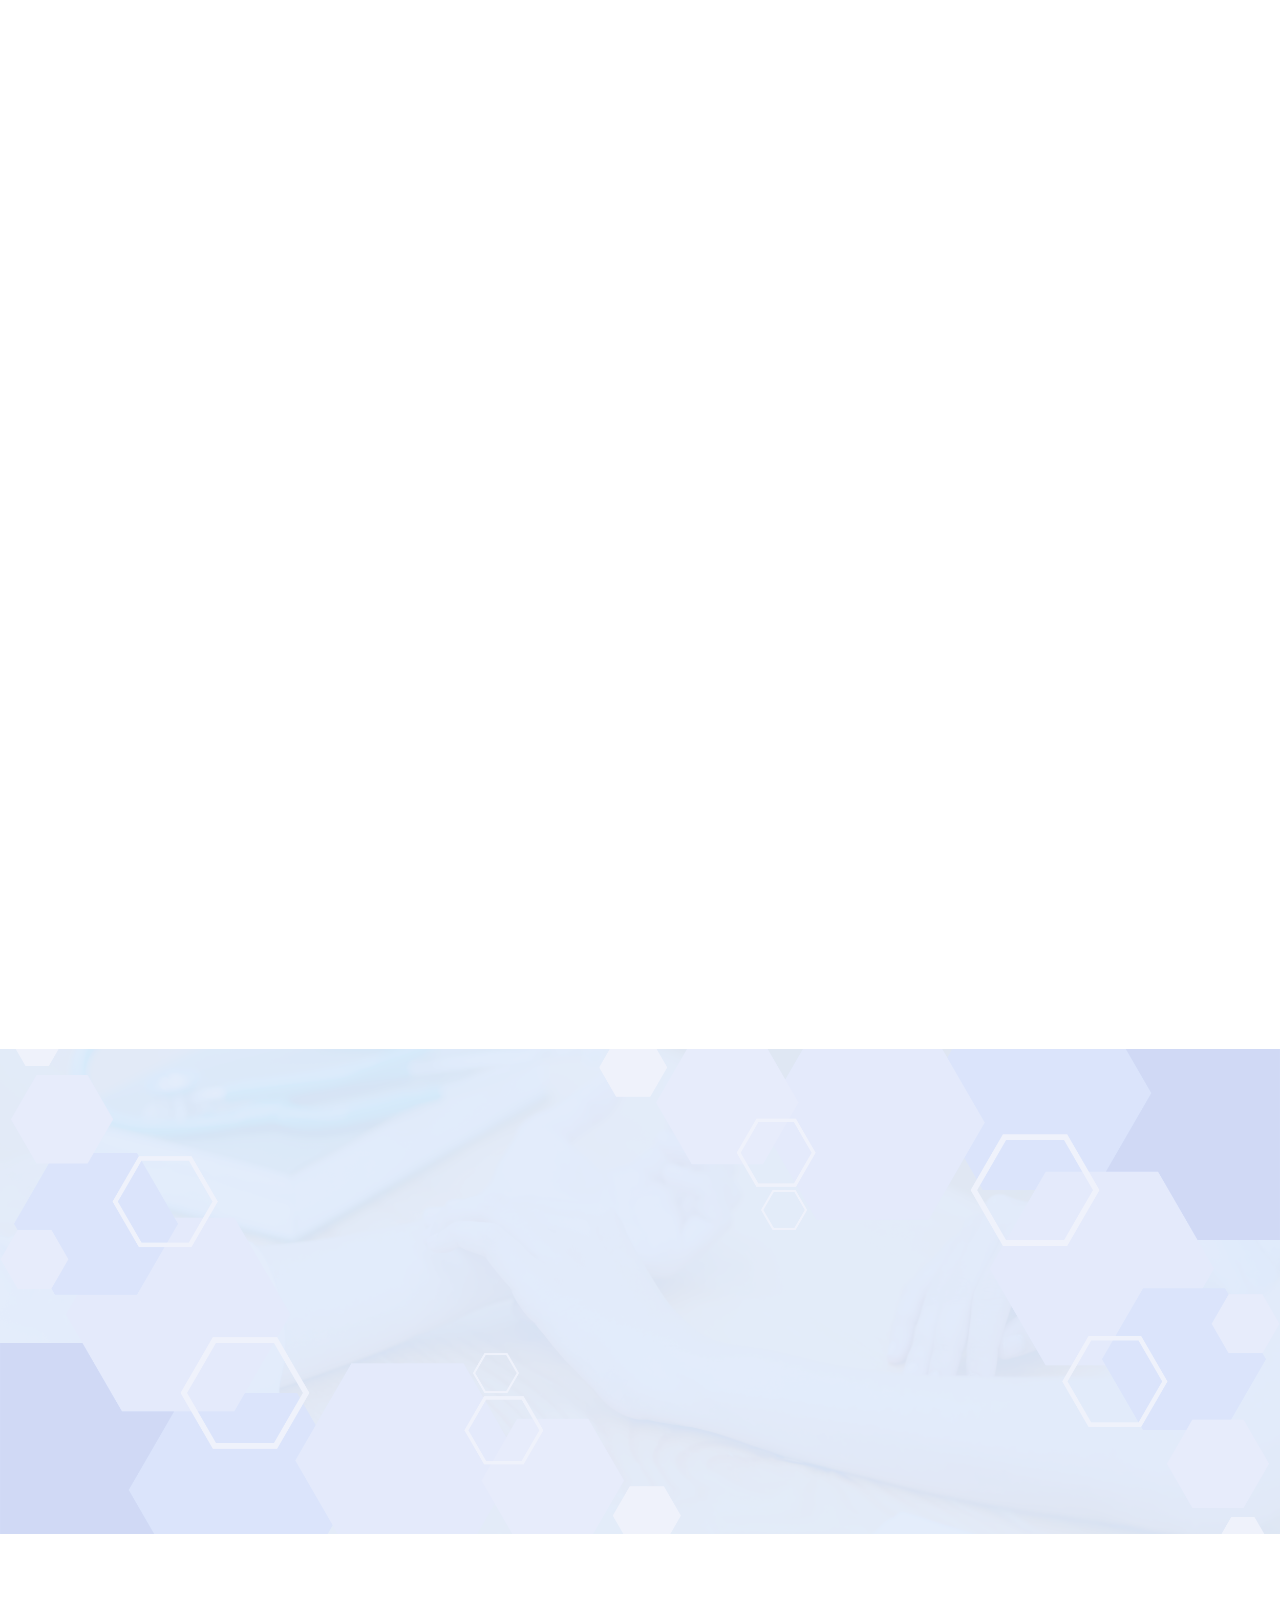
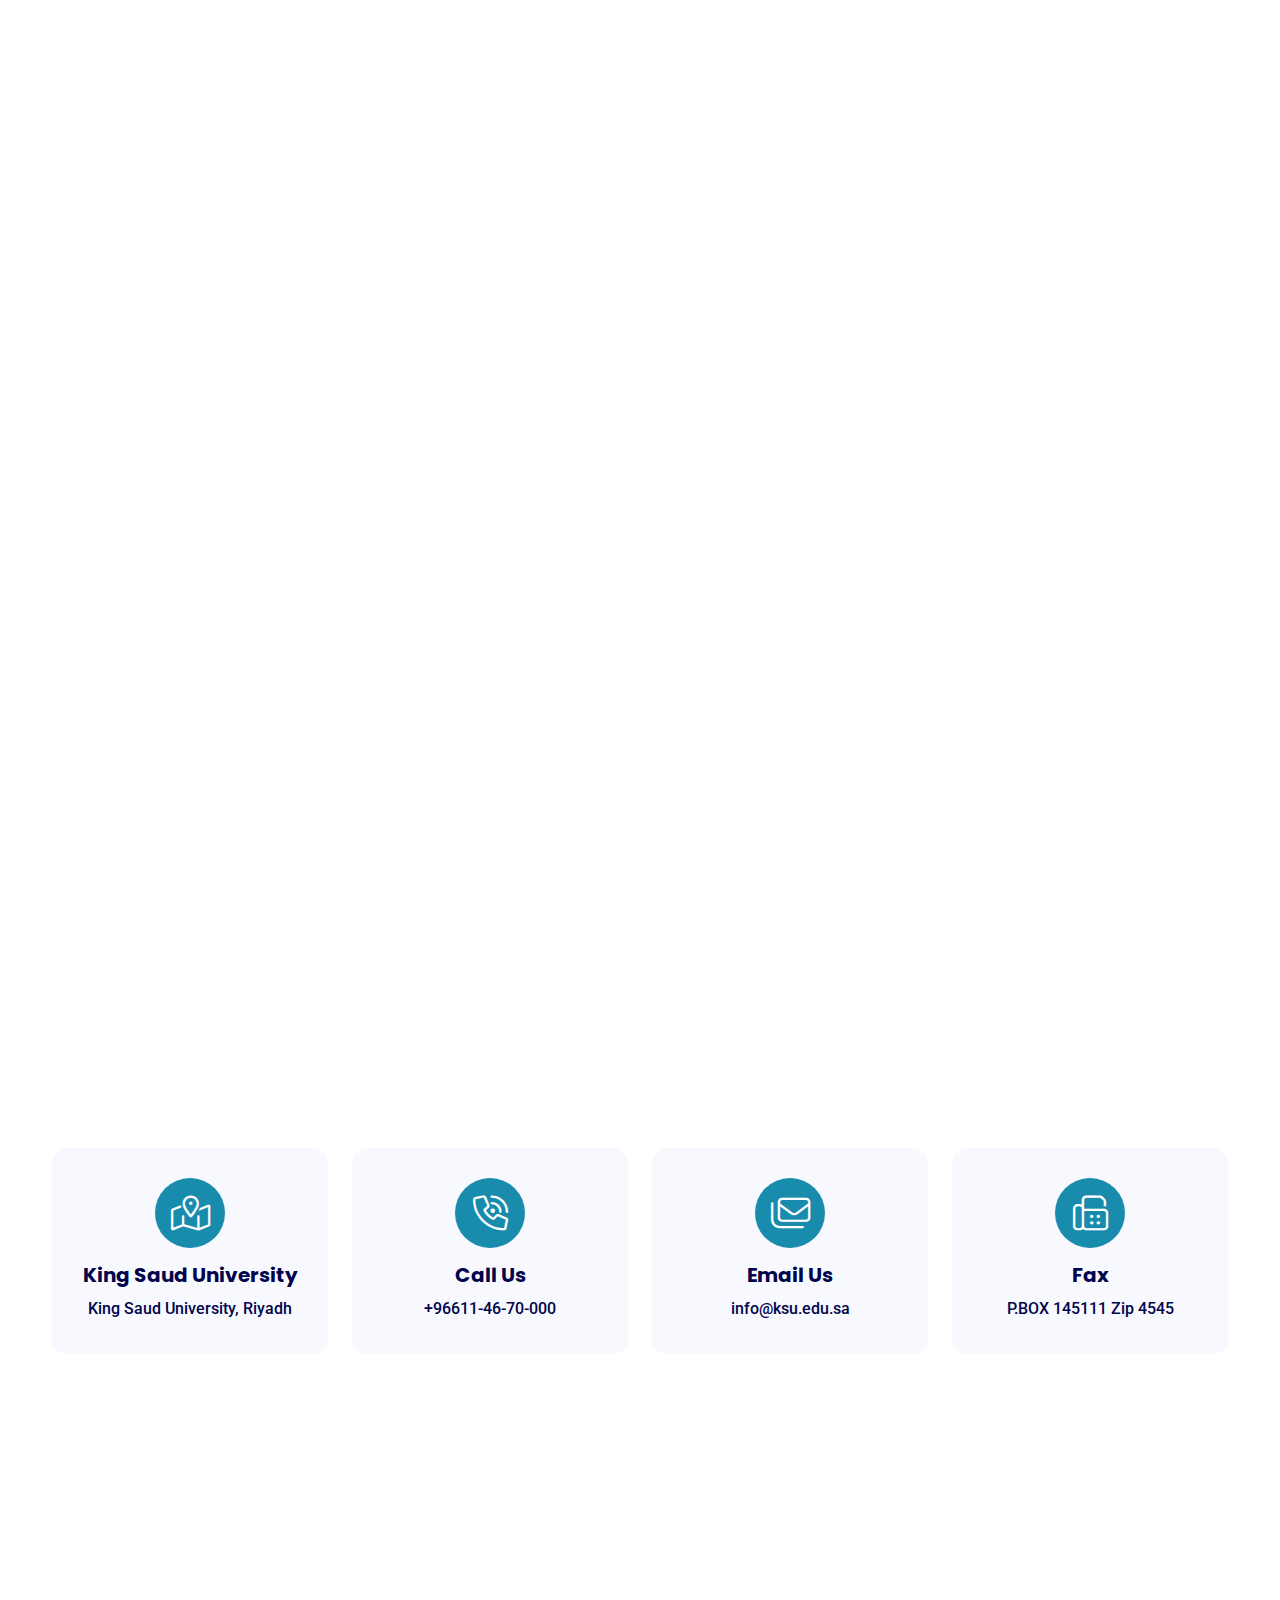
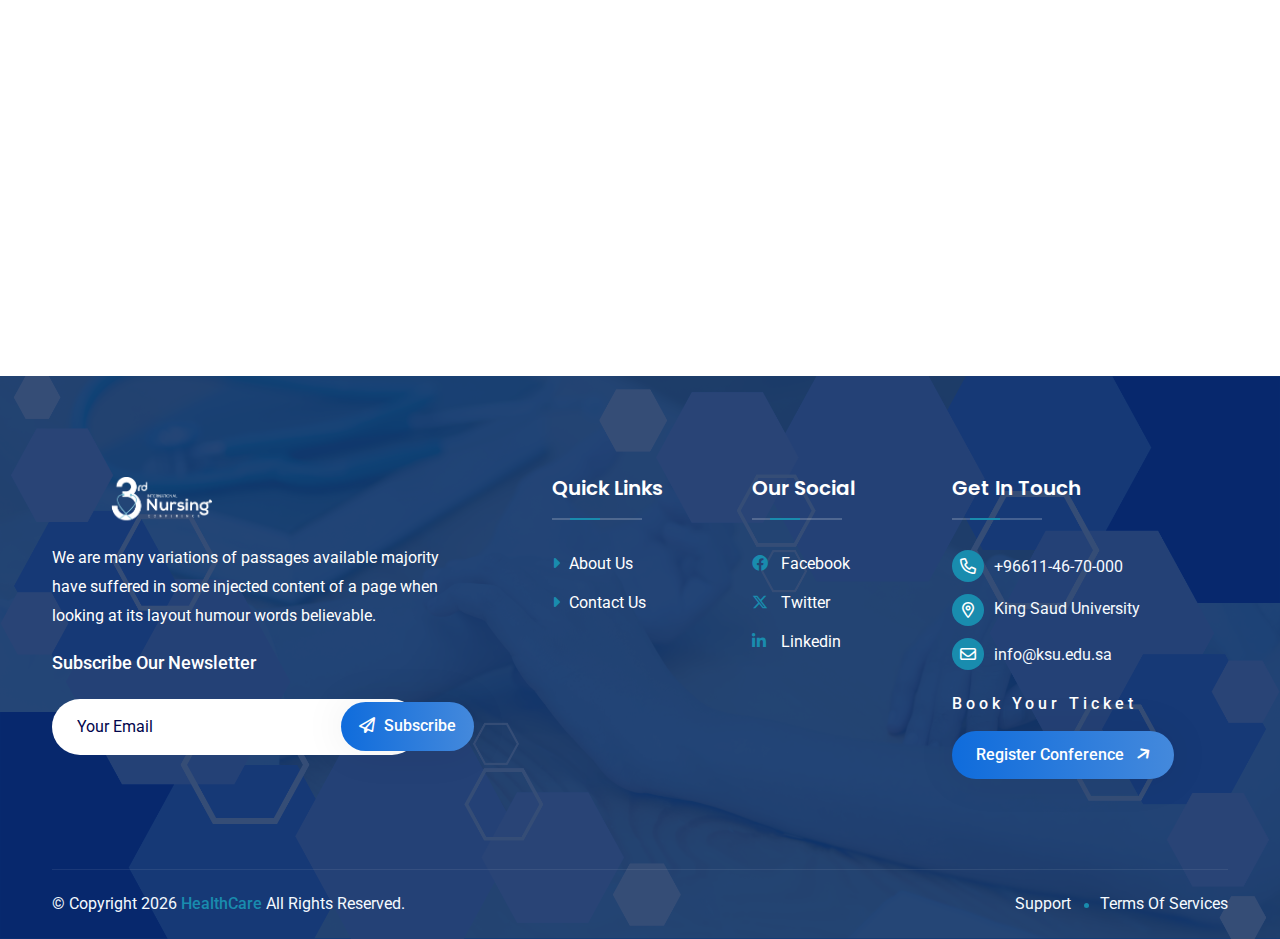
==== commit 4b0f7f19: "Fix terms" ====
--- a/index.html
+++ b/index.html
@@ -598,7 +598,7 @@
                                 </div>
                                 <div class="info">
                                     <h4><a href="#" onclick="return false;" >Dr.Amal Ibrahim Khalil</a></h4>
-                                    <span>UX Deginer</span>
+                                    <span>certified psychologist and Trainer of Trainers</span>
                                 </div>
                             </div>
                         </div>
@@ -849,77 +849,77 @@
                         <div class="site-shadow-text">Workshop Speakers</div>
                     </div>
 
-                    <div class="col-6 col-md-3 col-lg-2">
-                        <div class="team-item">
-                            <div class="team-img">
-                                <img src="assets/img/speaker/Deb Zimmermann.png" alt="">
-                            </div>
-                            <div class="team-content">
-                                <div >
-
-                                </div>
-                                <div class="info">
-                                    <h4><a href="#" onclick="return false;" >
-                                        Ms.Deb Zimmermann</a></h4>
-                                    <span>CEO DAISY Foundation
-</span>
-                                </div>
-                            </div>
-                        </div>
-                    </div>
-                    <div class="col-6 col-md-3 col-lg-2">
-                        <div class="team-item">
-                            <div class="team-img">
-                                <img src="assets/img/speaker/Beverly Malone.png" alt="">
-                            </div>
-                            <div class="team-content">
-                                <div >
-
-                                </div>
-                                <div class="info">
-                                    <h4><a href="#" onclick="return false;" >
-                                        Dr.Beverly Louise Malone</a></h4>
-                                    <span>President and CEO, National League for Nursing
-</span>
-                                </div>
-                            </div>
-                        </div>
-                    </div>
-                    <div class="col-6 col-md-3 col-lg-2">
-                        <div class="team-item">
-                            <div class="team-img">
-                                <img src="assets/img/speaker/Mrs. Lisa Little.png" alt="">
-                            </div>
-                            <div class="team-content">
-                                <div>
-
-                                </div>
-                                <div class="info">
-                                    <h4><a href="#" onclick="return false;" >Mrs. Lisa Little</a></h4>
-                                    <span>1st Vice-President of the International Council of Nurses
-                                     </span>
-                                </div>
-                            </div>
-                        </div>
-                    </div>
-                    <div class="col-6 col-md-3 col-lg-2">
-                        <div class="team-item">
-                            <div class="team-img">
-                                <img src="assets/img/speaker/Siobhán O'Connor.png" alt="">
-                            </div>
-                            <div class="team-content">
-                                <div >
-
-                                </div>
-                                <div class="info">
-                                    <h4><a href="#" onclick="return false;" >
-                                        Dr Siobhán O’Connor</a></h4>
-                                    <span>King’s College London
-</span>
-                                </div>
-                            </div>
-                        </div>
-                    </div>
+<!--                    <div class="col-6 col-md-3 col-lg-2">-->
+<!--                        <div class="team-item">-->
+<!--                            <div class="team-img">-->
+<!--                                <img src="assets/img/speaker/Deb Zimmermann.png" alt="">-->
+<!--                            </div>-->
+<!--                            <div class="team-content">-->
+<!--                                <div >-->
+
+<!--                                </div>-->
+<!--                                <div class="info">-->
+<!--                                    <h4><a href="#" onclick="return false;" >-->
+<!--                                        Ms.Deb Zimmermann</a></h4>-->
+<!--                                    <span>CEO DAISY Foundation-->
+<!--</span>-->
+<!--                                </div>-->
+<!--                            </div>-->
+<!--                        </div>-->
+<!--                    </div>-->
+<!--                    <div class="col-6 col-md-3 col-lg-2">-->
+<!--                        <div class="team-item">-->
+<!--                            <div class="team-img">-->
+<!--                                <img src="assets/img/speaker/Beverly Malone.png" alt="">-->
+<!--                            </div>-->
+<!--                            <div class="team-content">-->
+<!--                                <div >-->
+
+<!--                                </div>-->
+<!--                                <div class="info">-->
+<!--                                    <h4><a href="#" onclick="return false;" >-->
+<!--                                        Dr.Beverly Louise Malone</a></h4>-->
+<!--                                    <span>President and CEO, National League for Nursing-->
+<!--</span>-->
+<!--                                </div>-->
+<!--                            </div>-->
+<!--                        </div>-->
+<!--                    </div>-->
+<!--                    <div class="col-6 col-md-3 col-lg-2">-->
+<!--                        <div class="team-item">-->
+<!--                            <div class="team-img">-->
+<!--                                <img src="assets/img/speaker/Mrs. Lisa Little.png" alt="">-->
+<!--                            </div>-->
+<!--                            <div class="team-content">-->
+<!--                                <div>-->
+
+<!--                                </div>-->
+<!--                                <div class="info">-->
+<!--                                    <h4><a href="#" onclick="return false;" >Mrs. Lisa Little</a></h4>-->
+<!--                                    <span>1st Vice-President of the International Council of Nurses-->
+<!--                                     </span>-->
+<!--                                </div>-->
+<!--                            </div>-->
+<!--                        </div>-->
+<!--                    </div>-->
+<!--                    <div class="col-6 col-md-3 col-lg-2">-->
+<!--                        <div class="team-item">-->
+<!--                            <div class="team-img">-->
+<!--                                <img src="assets/img/speaker/Siobhán O'Connor.png" alt="">-->
+<!--                            </div>-->
+<!--                            <div class="team-content">-->
+<!--                                <div >-->
+
+<!--                                </div>-->
+<!--                                <div class="info">-->
+<!--                                    <h4><a href="#" onclick="return false;" >-->
+<!--                                        Dr Siobhán O’Connor</a></h4>-->
+<!--                                    <span>King’s College London-->
+<!--</span>-->
+<!--                                </div>-->
+<!--                            </div>-->
+<!--                        </div>-->
+<!--                    </div>-->
                 </div>
 
 
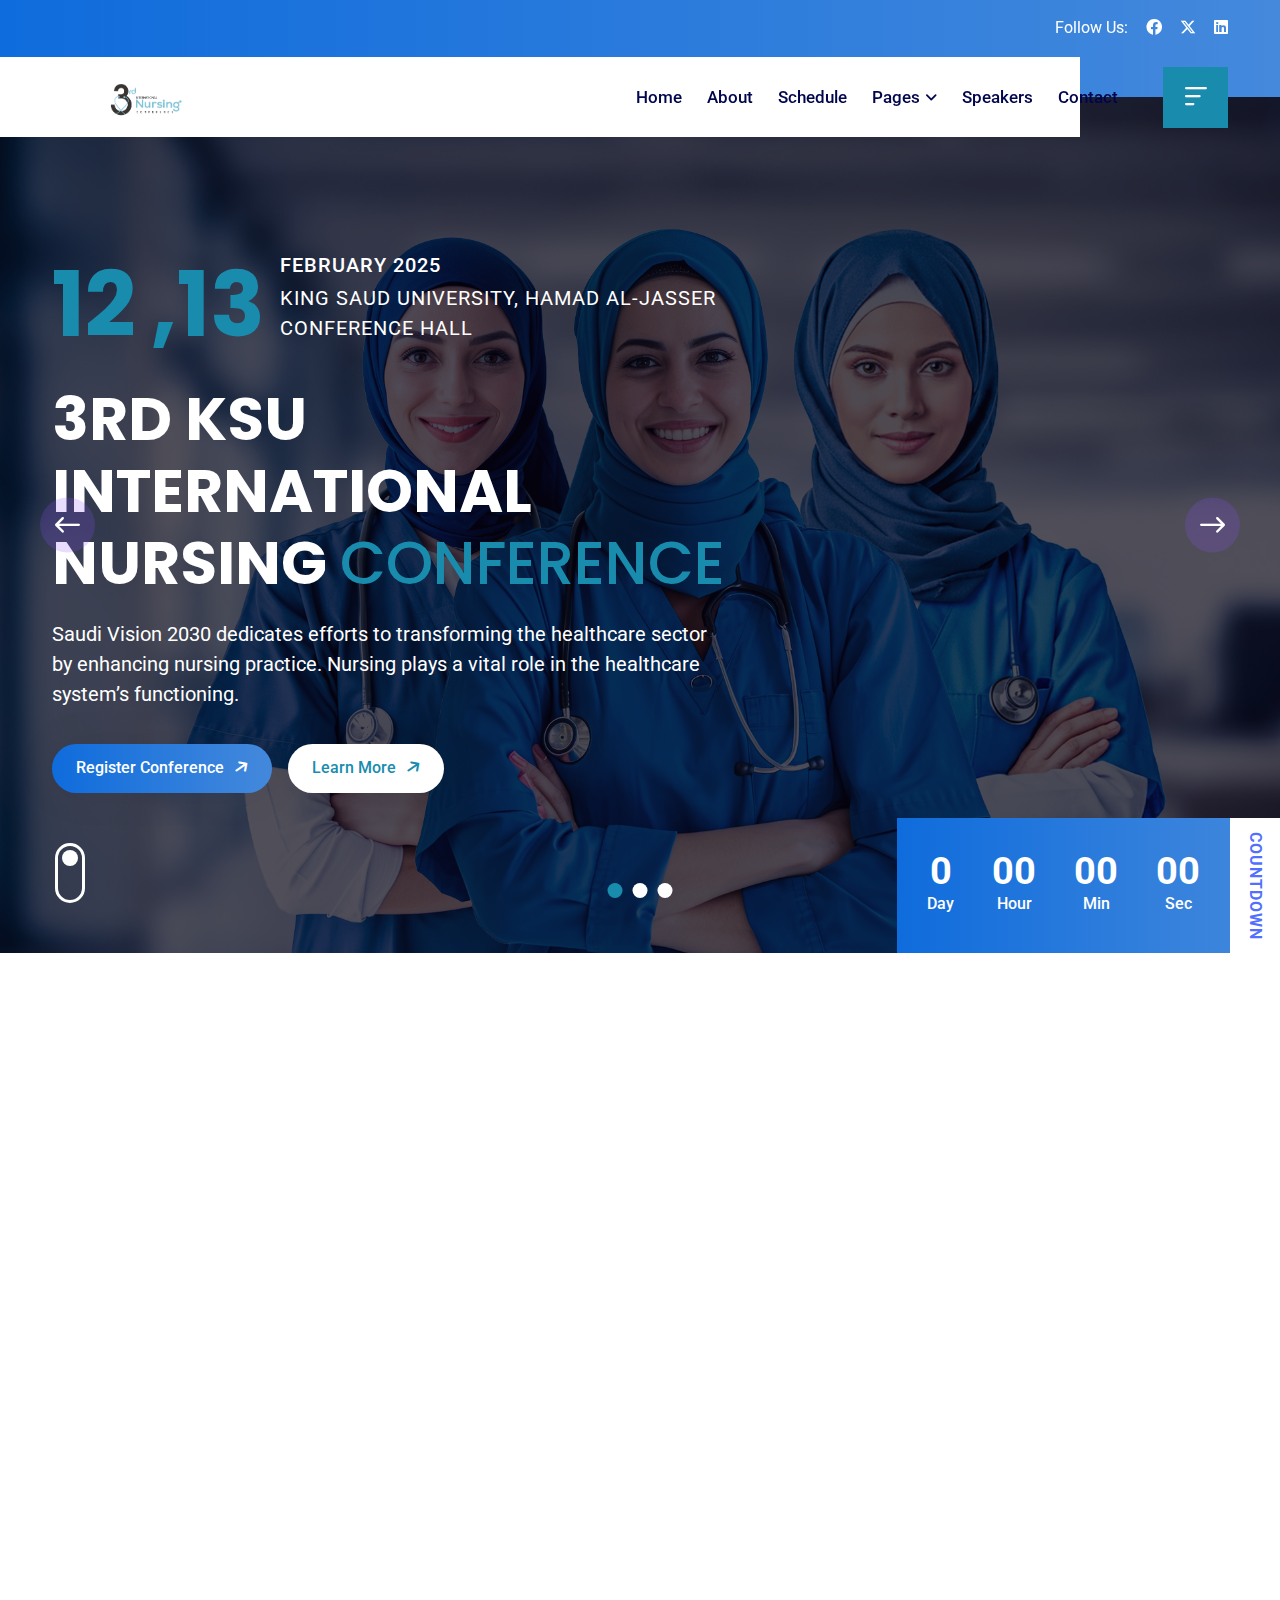
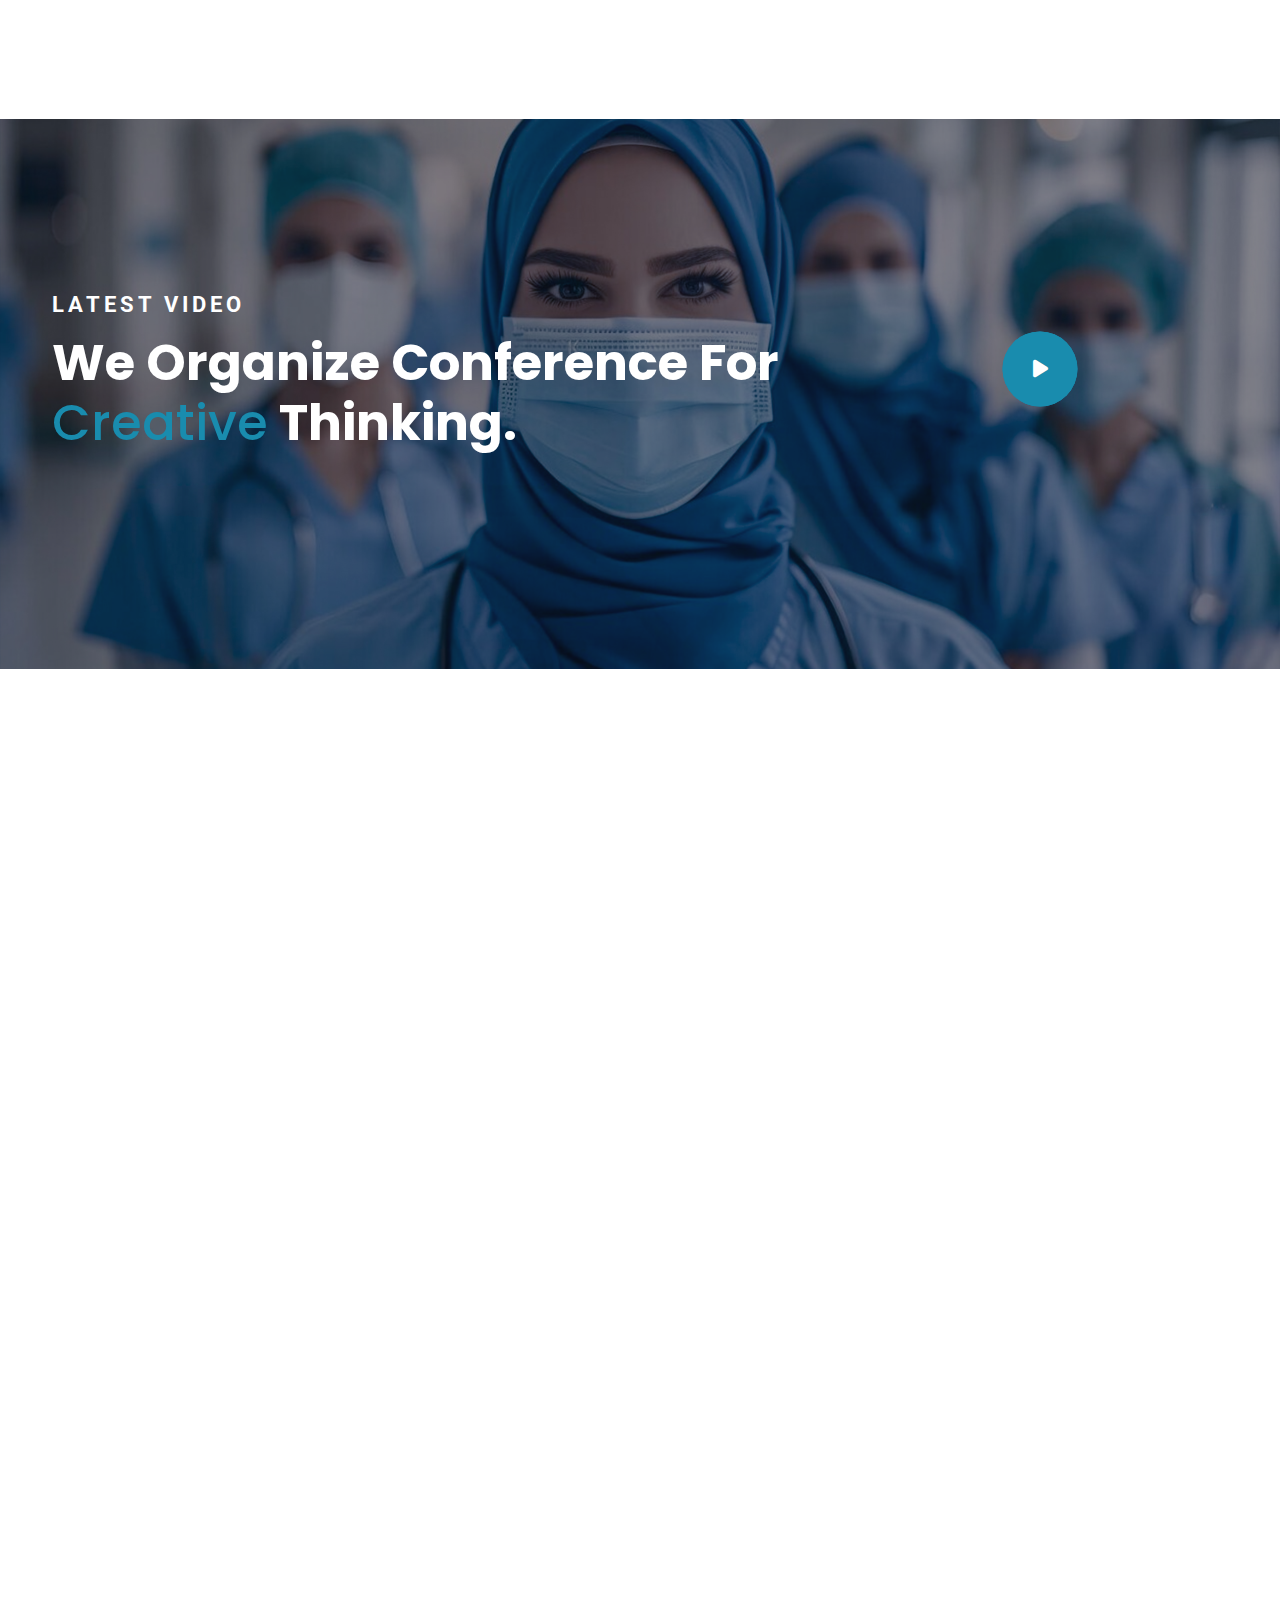
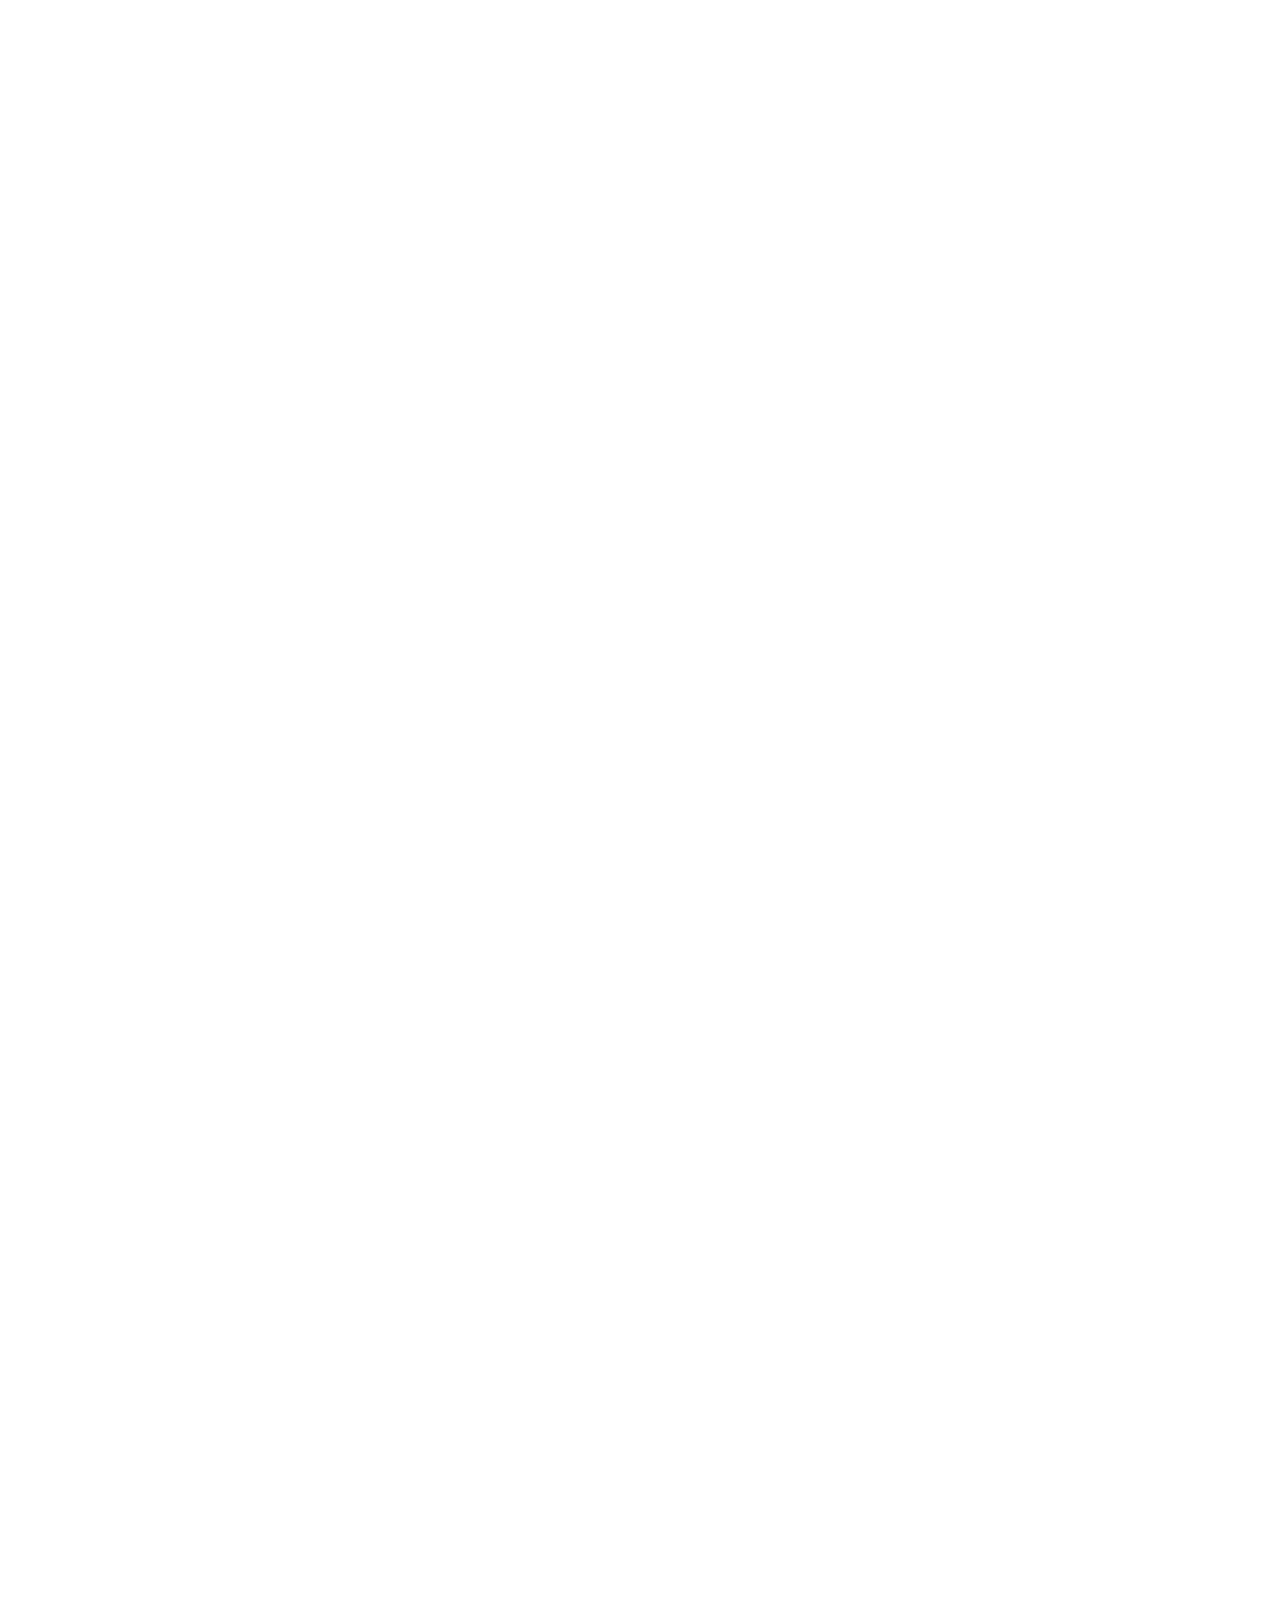
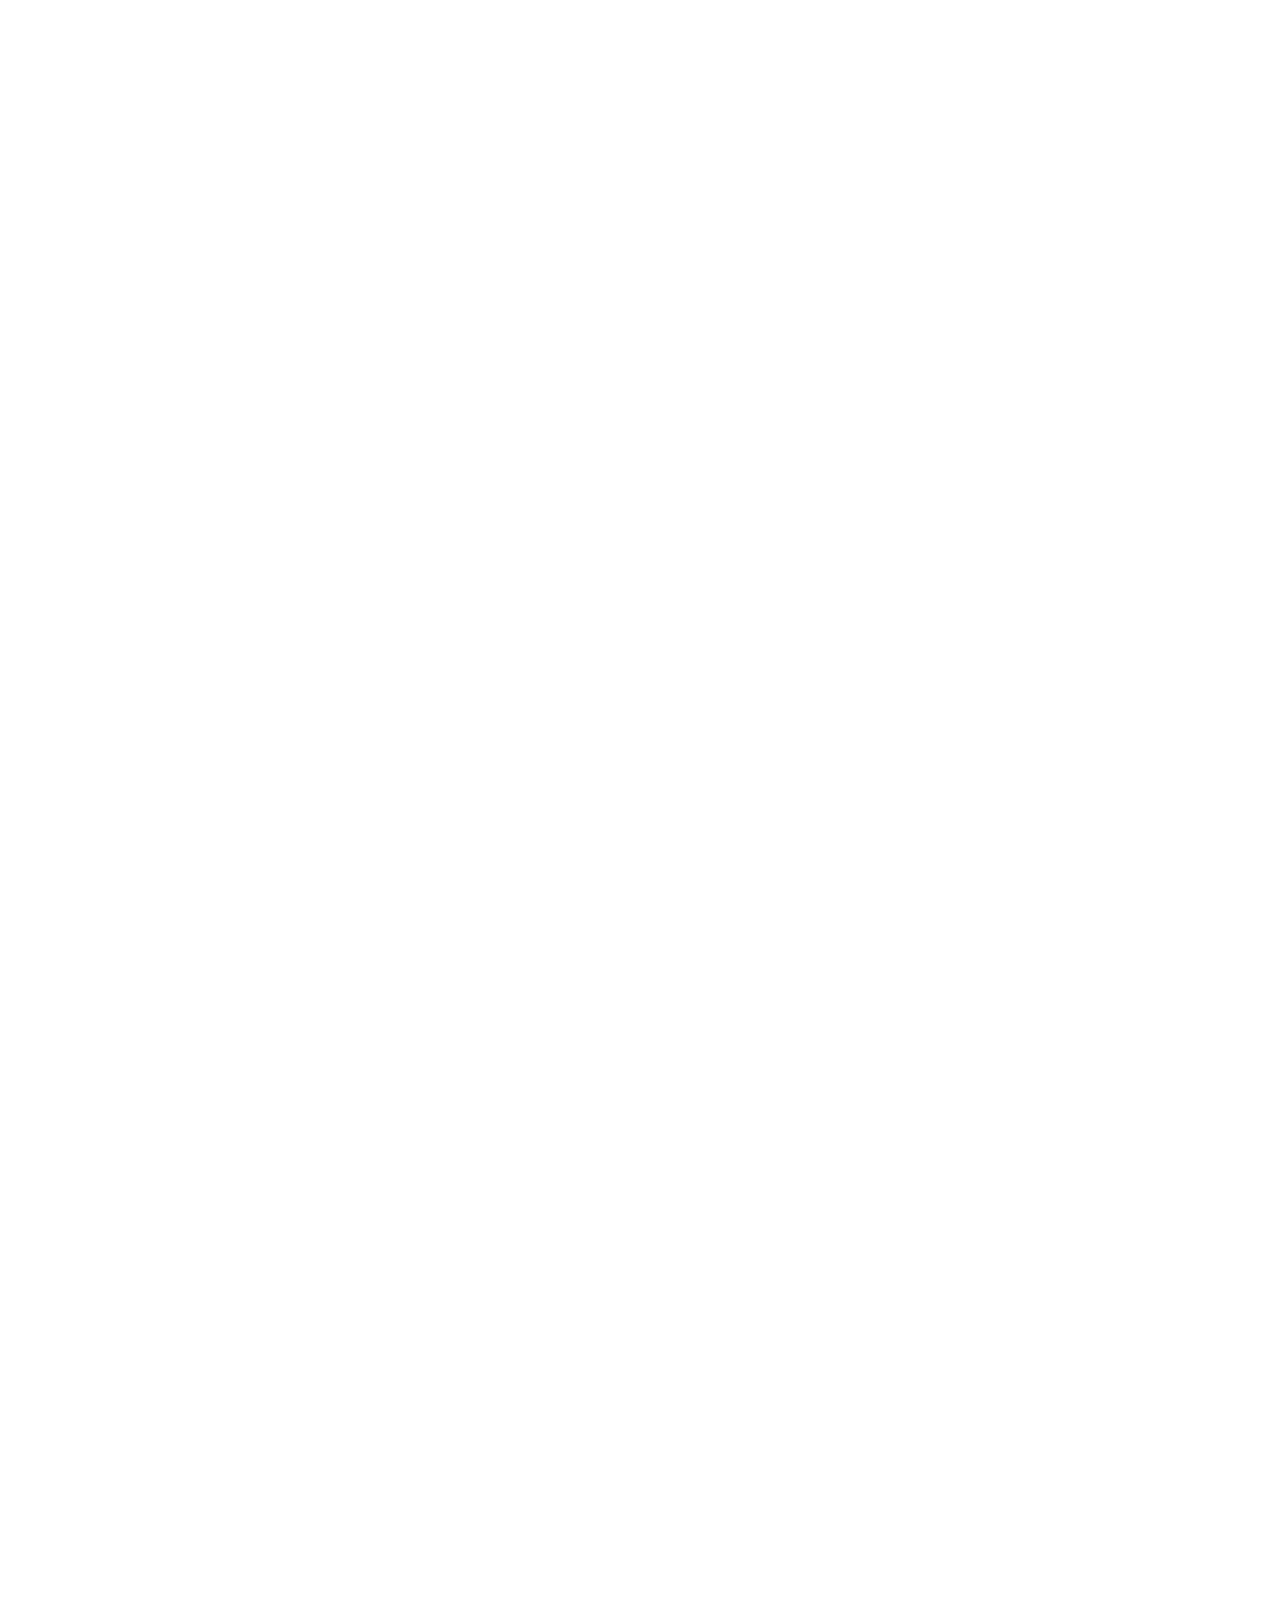
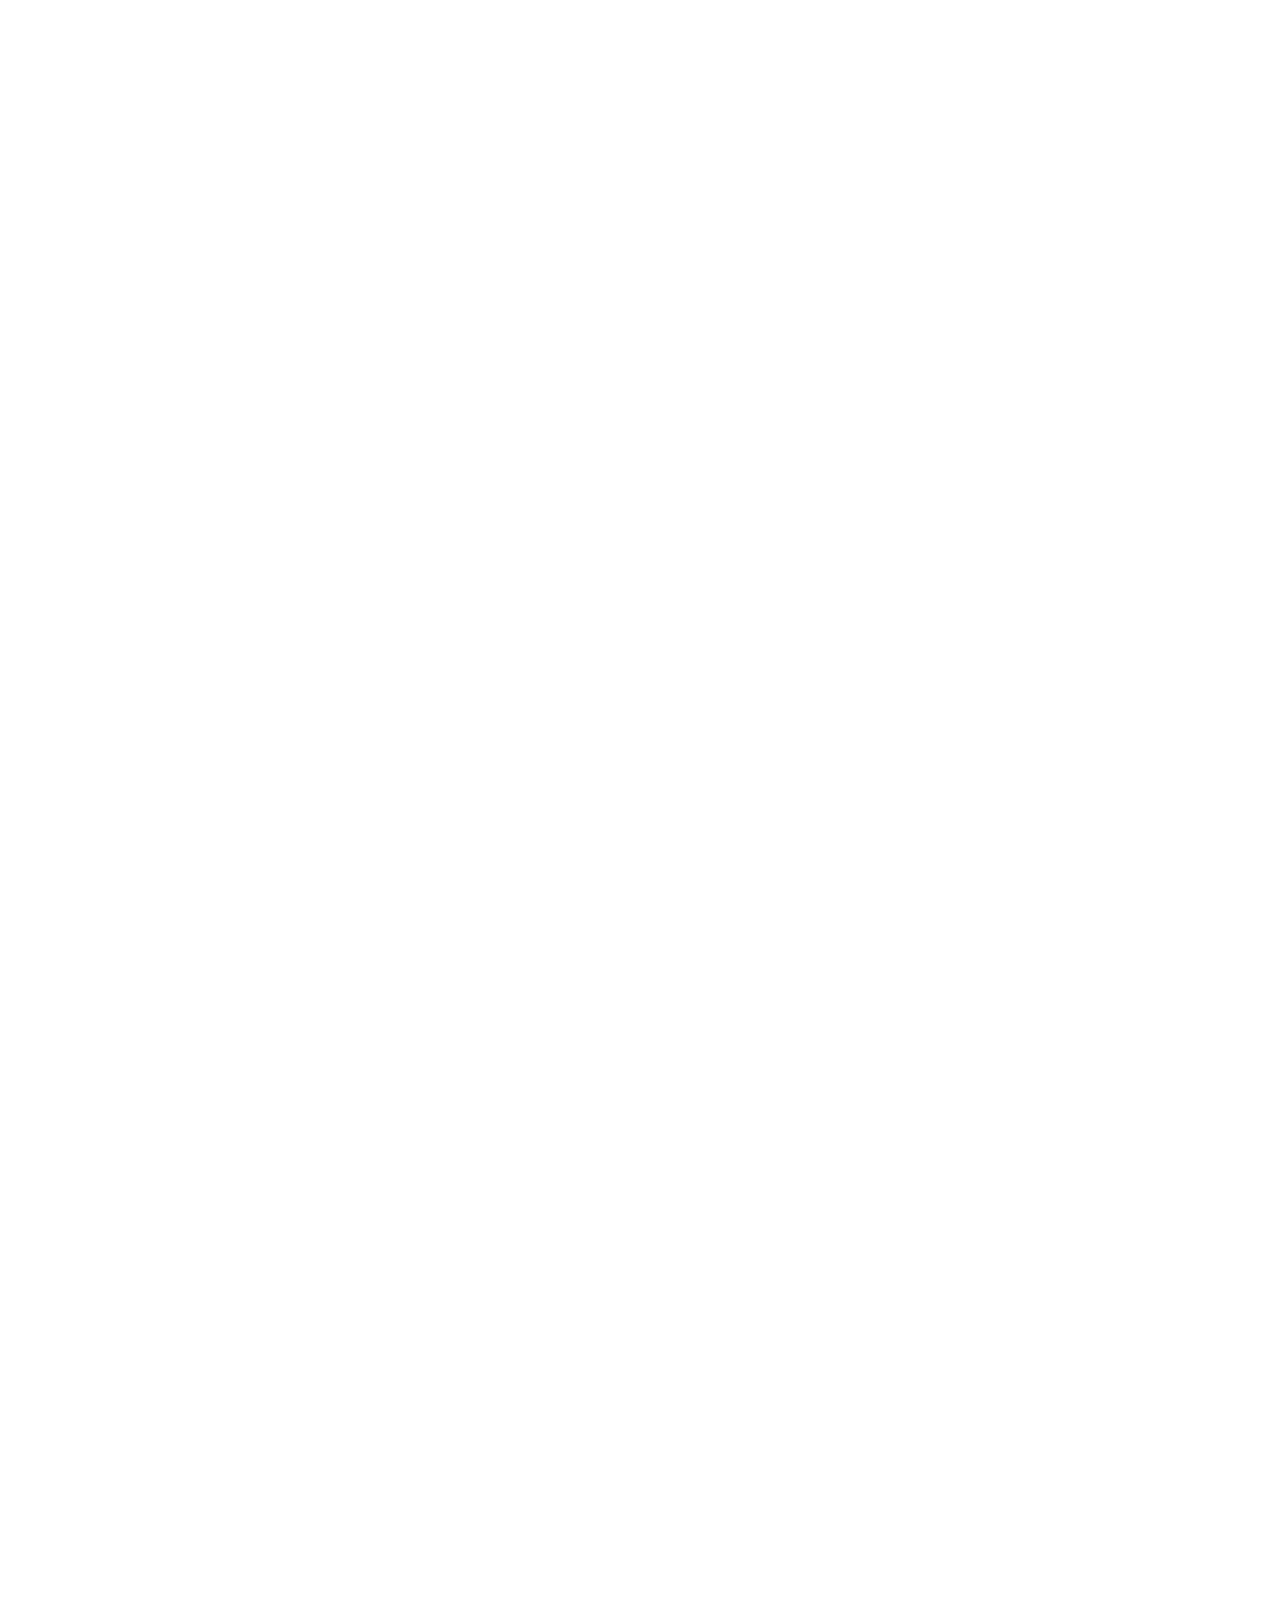
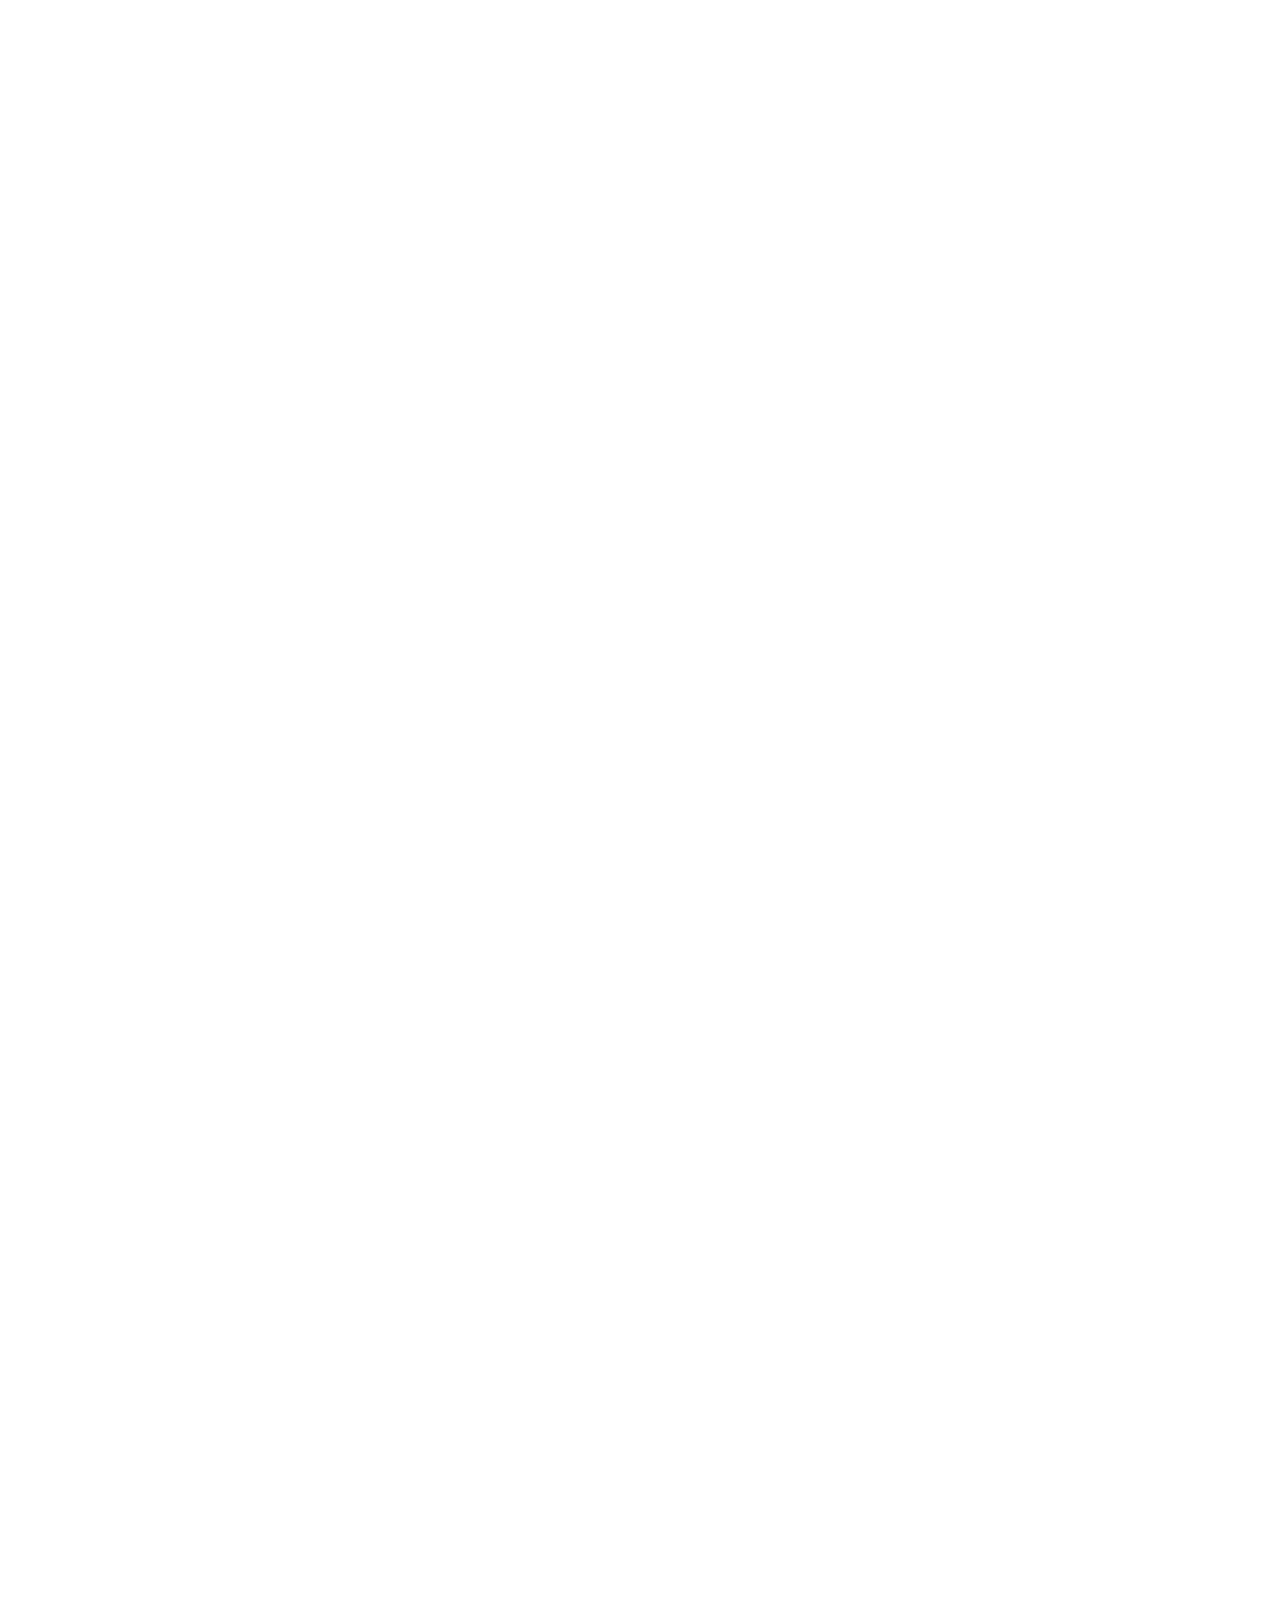
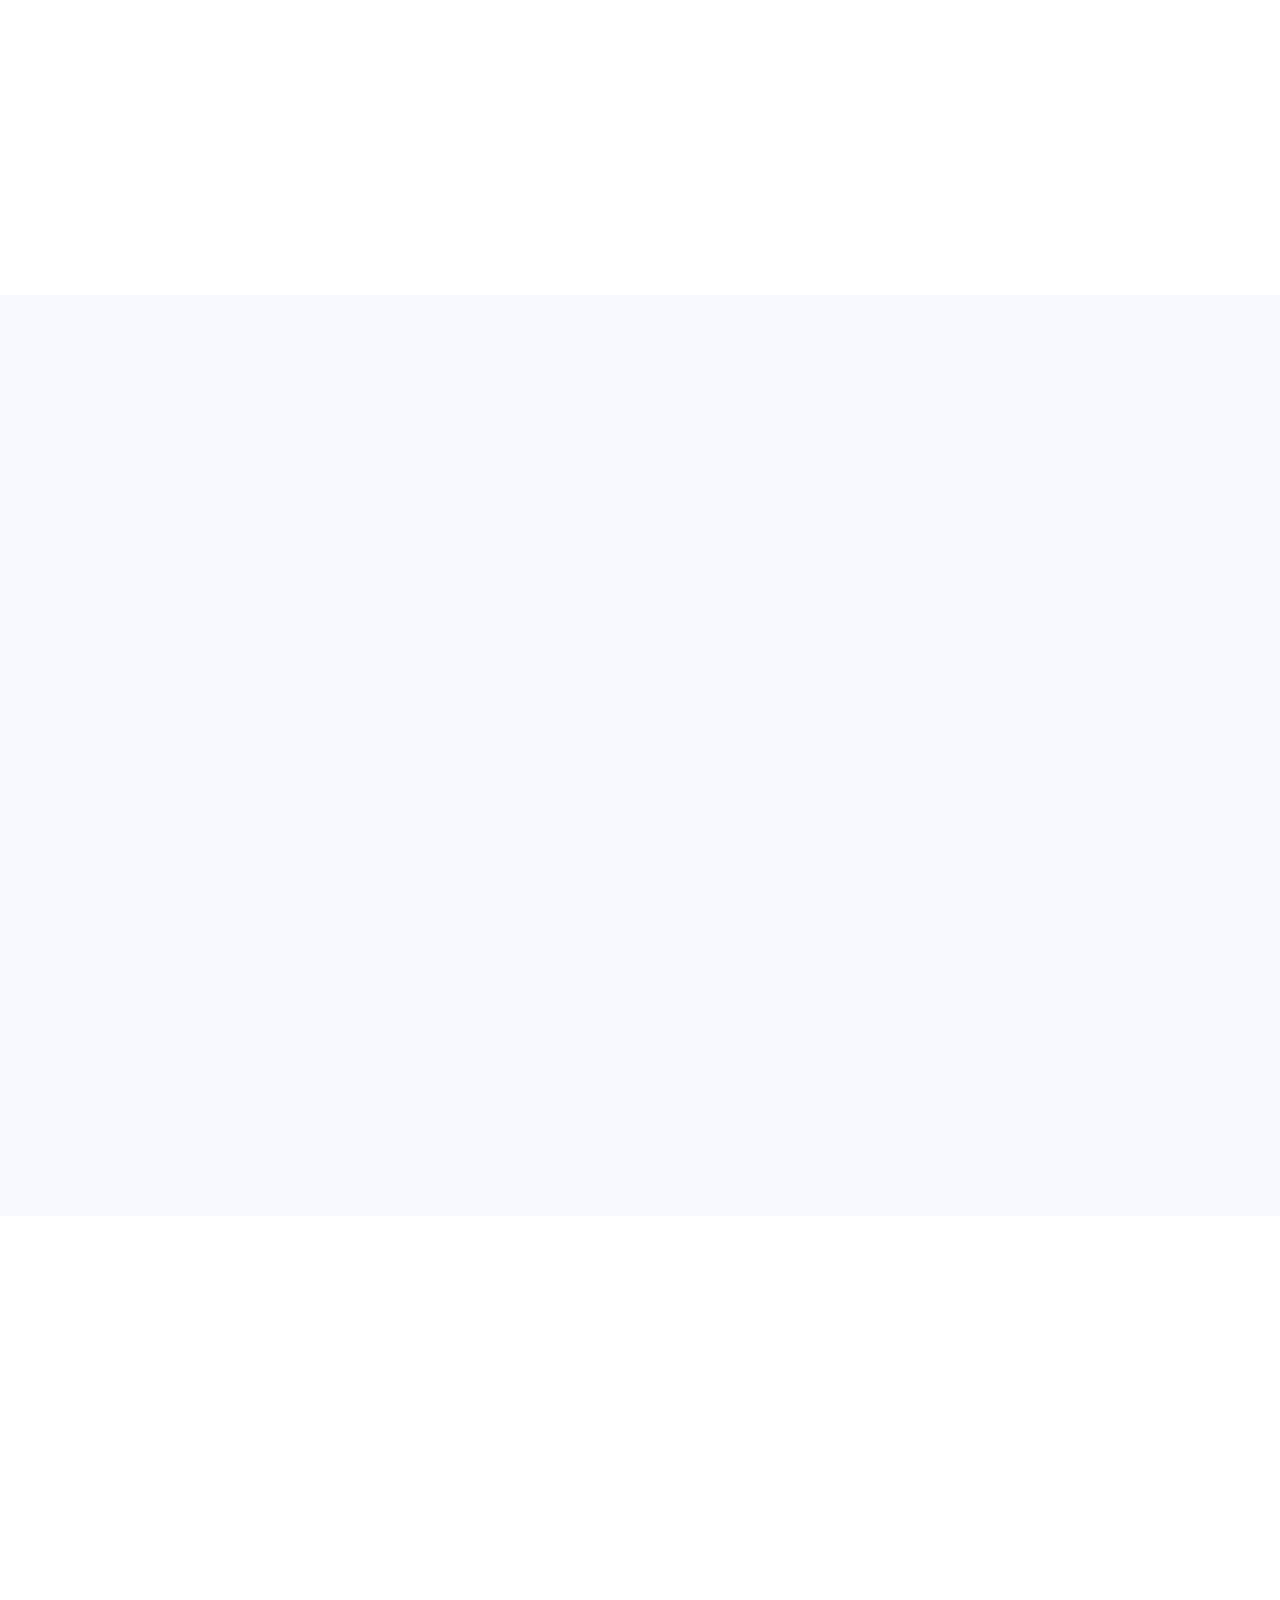
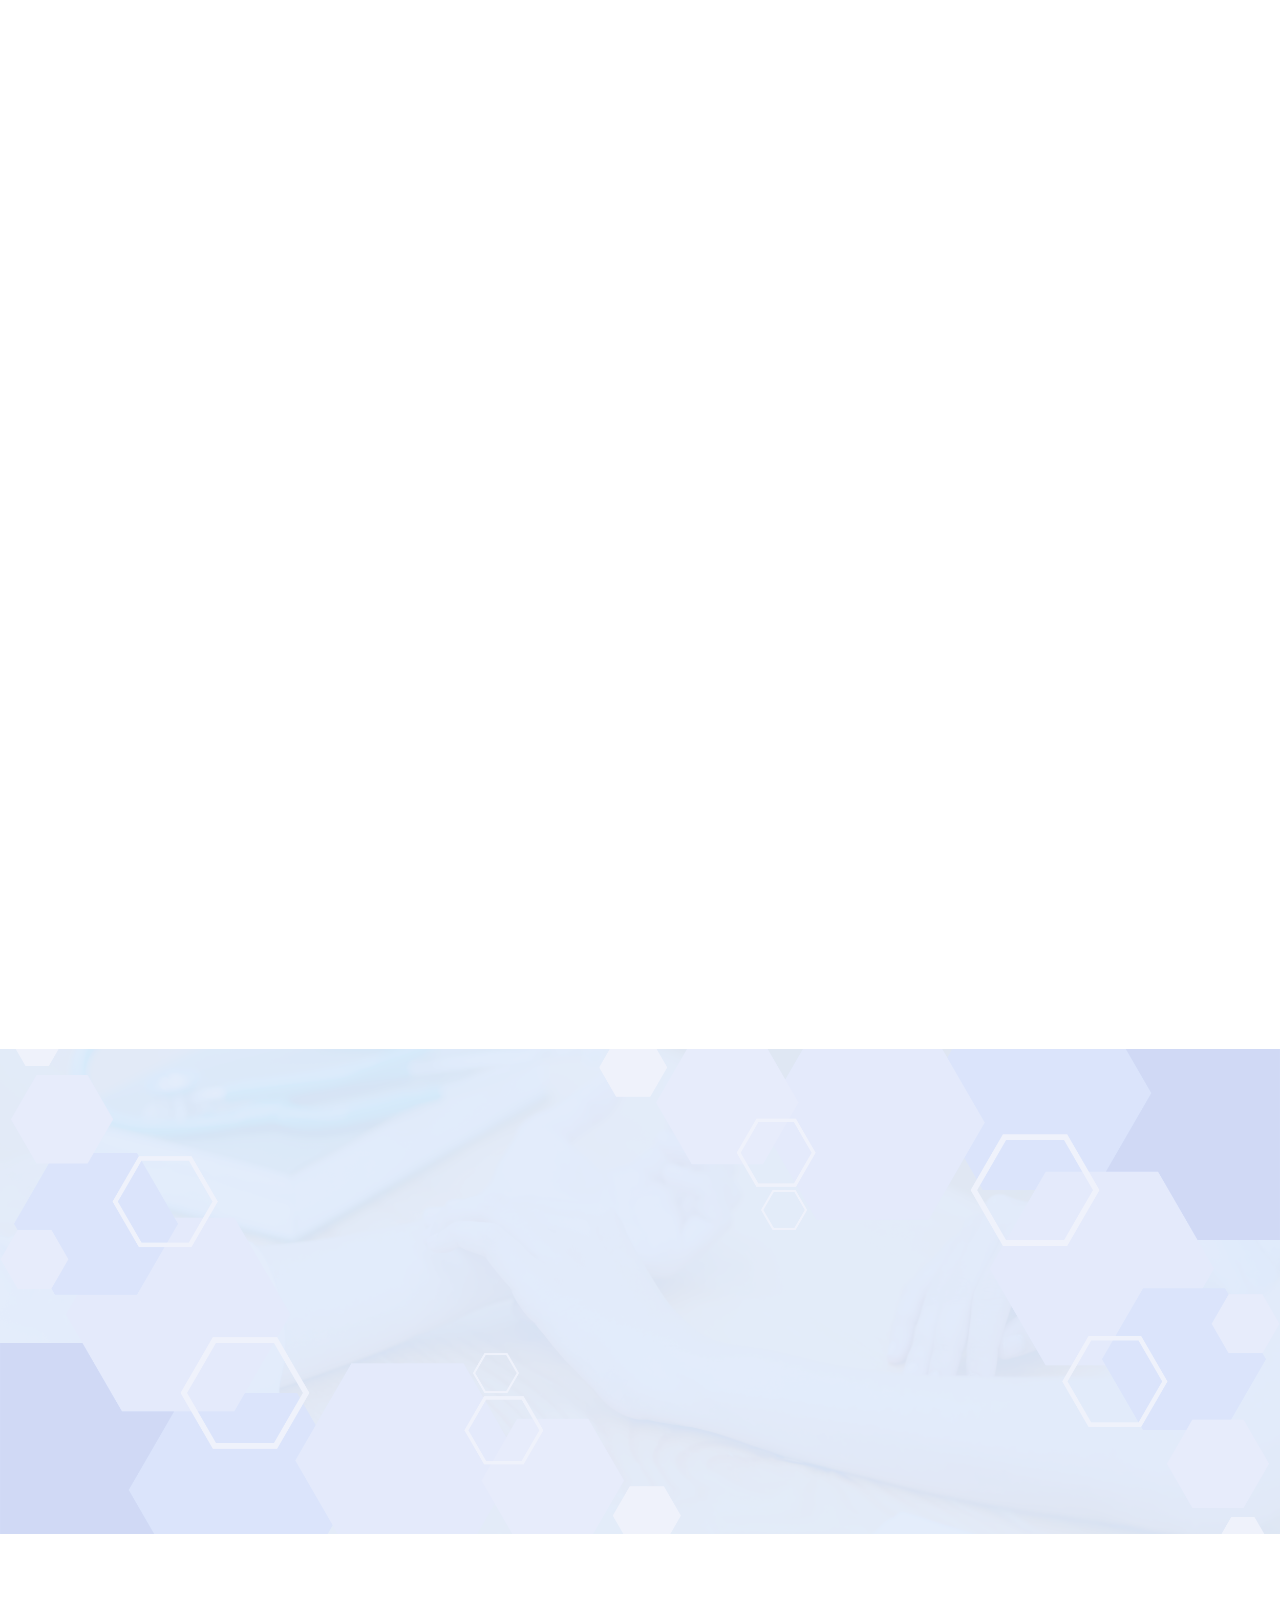
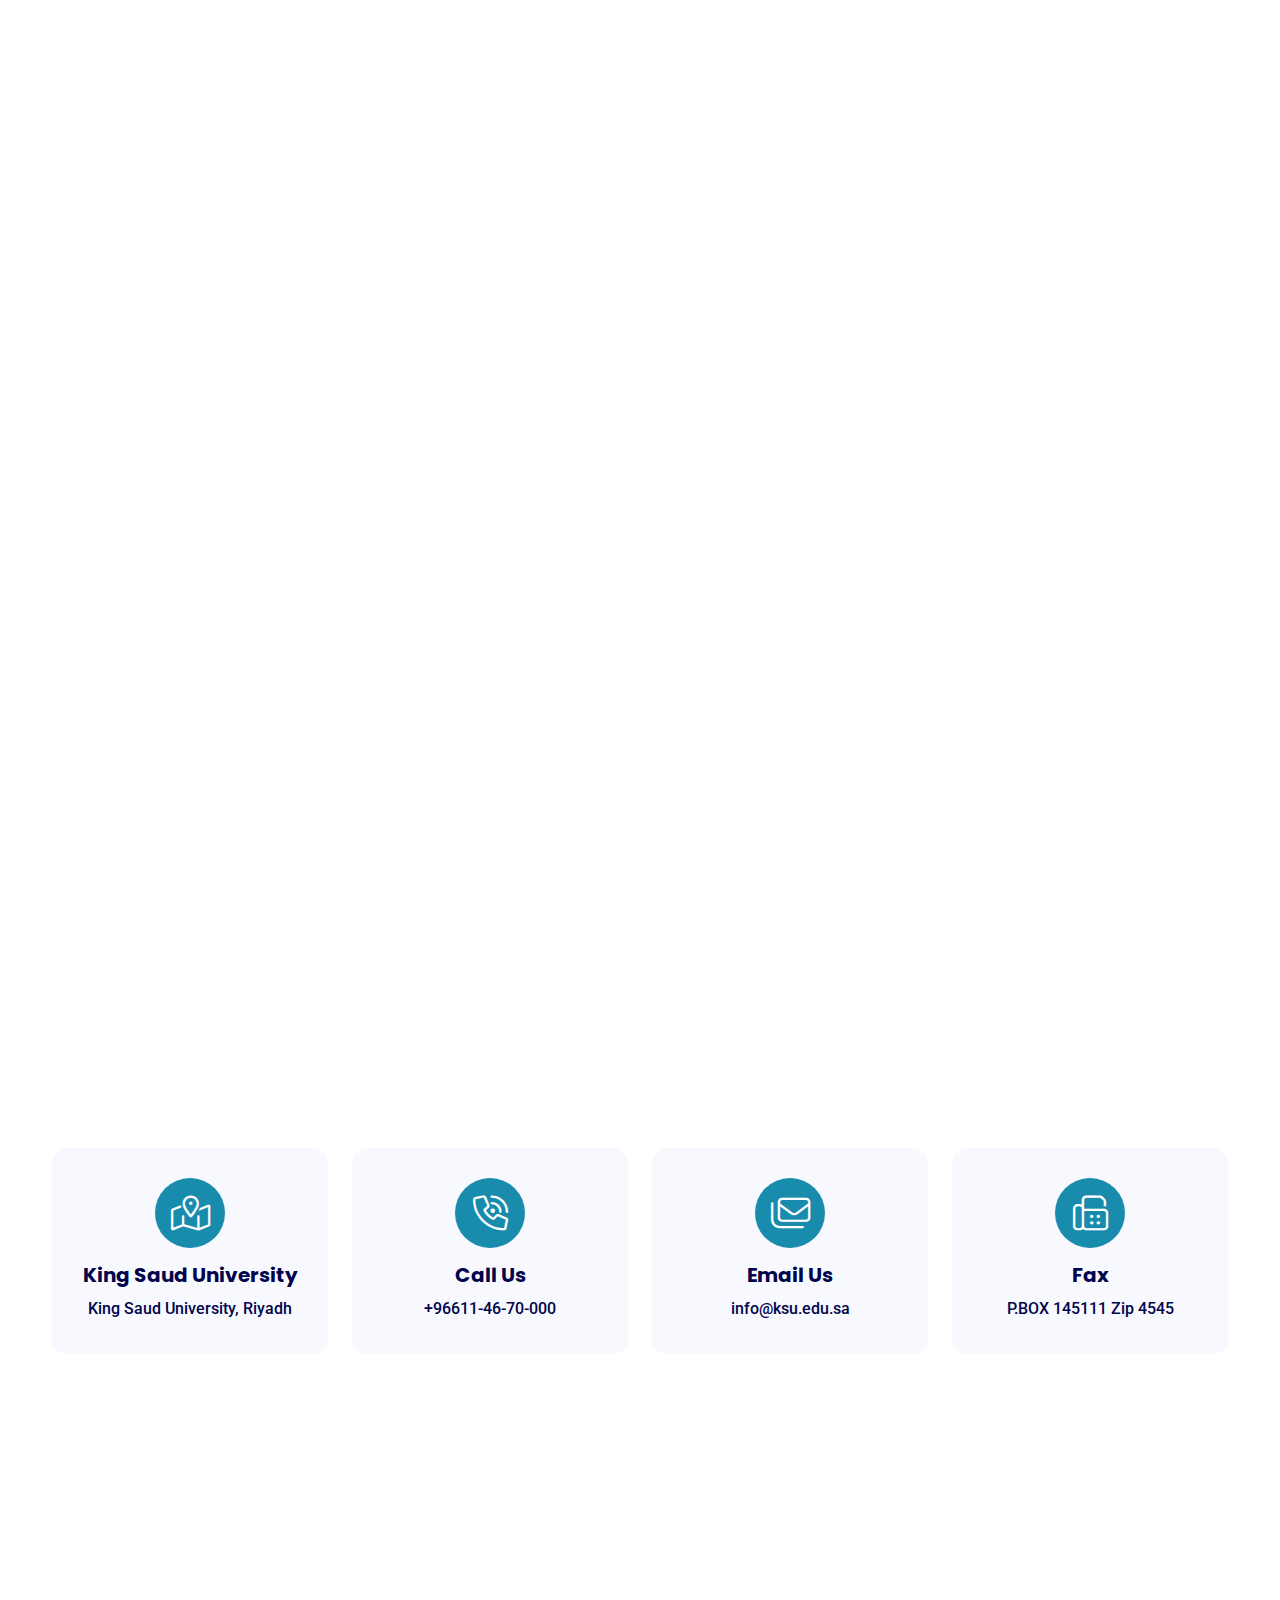
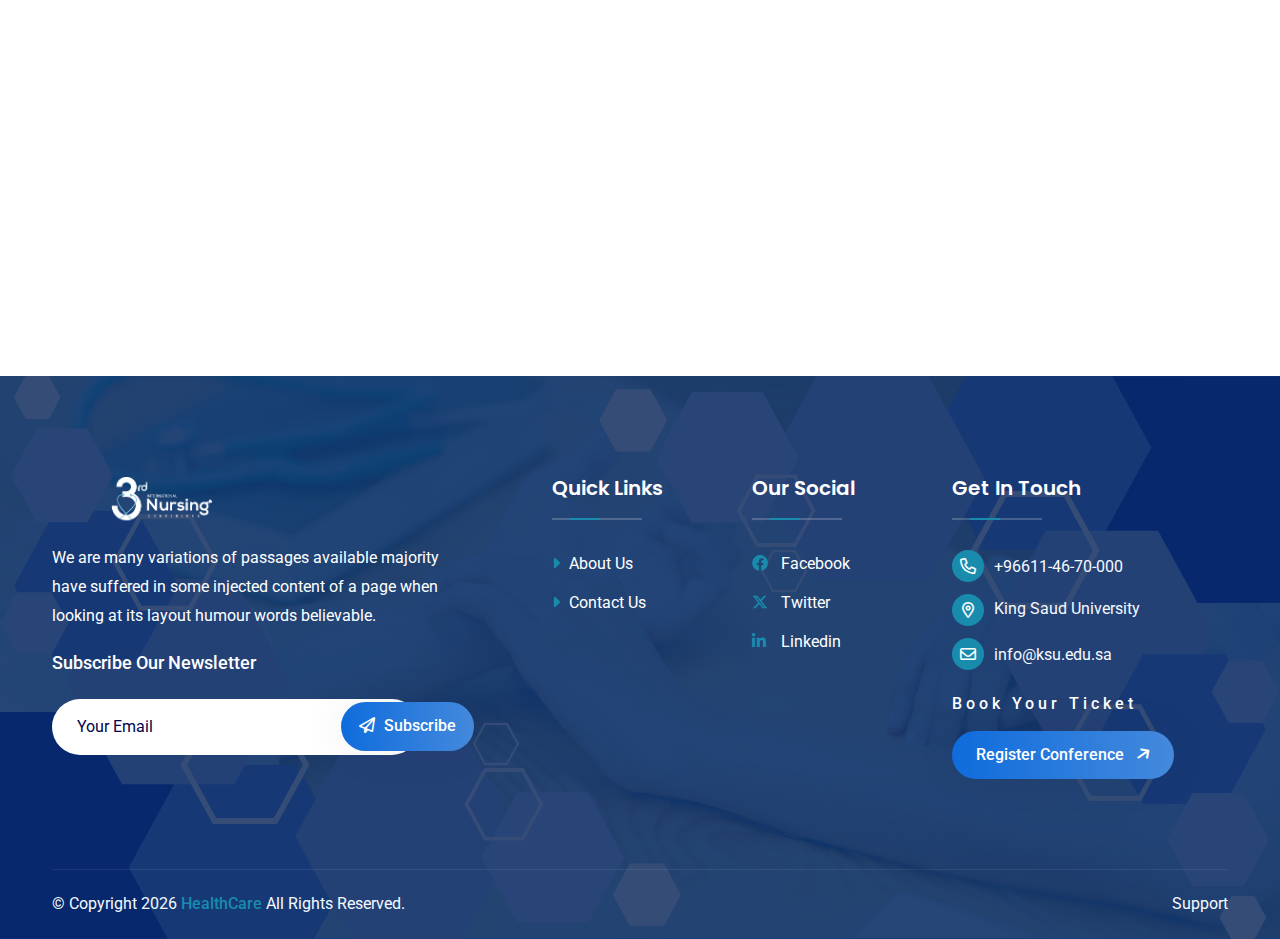
==== commit 32c63a44: "Fix terms" ====
--- a/index.html
+++ b/index.html
@@ -2893,7 +2893,7 @@
                     <div class="col-md-6 align-self-center">
                         <ul class="footer-menu">
                             <li><a href="contact.html">Support</a></li>
-                            <li><a href="terms.html">Terms Of Services</a></li>
+<!--                            <li><a href="terms.html">Terms Of Services</a></li>-->
 
                         </ul>
                     </div>
